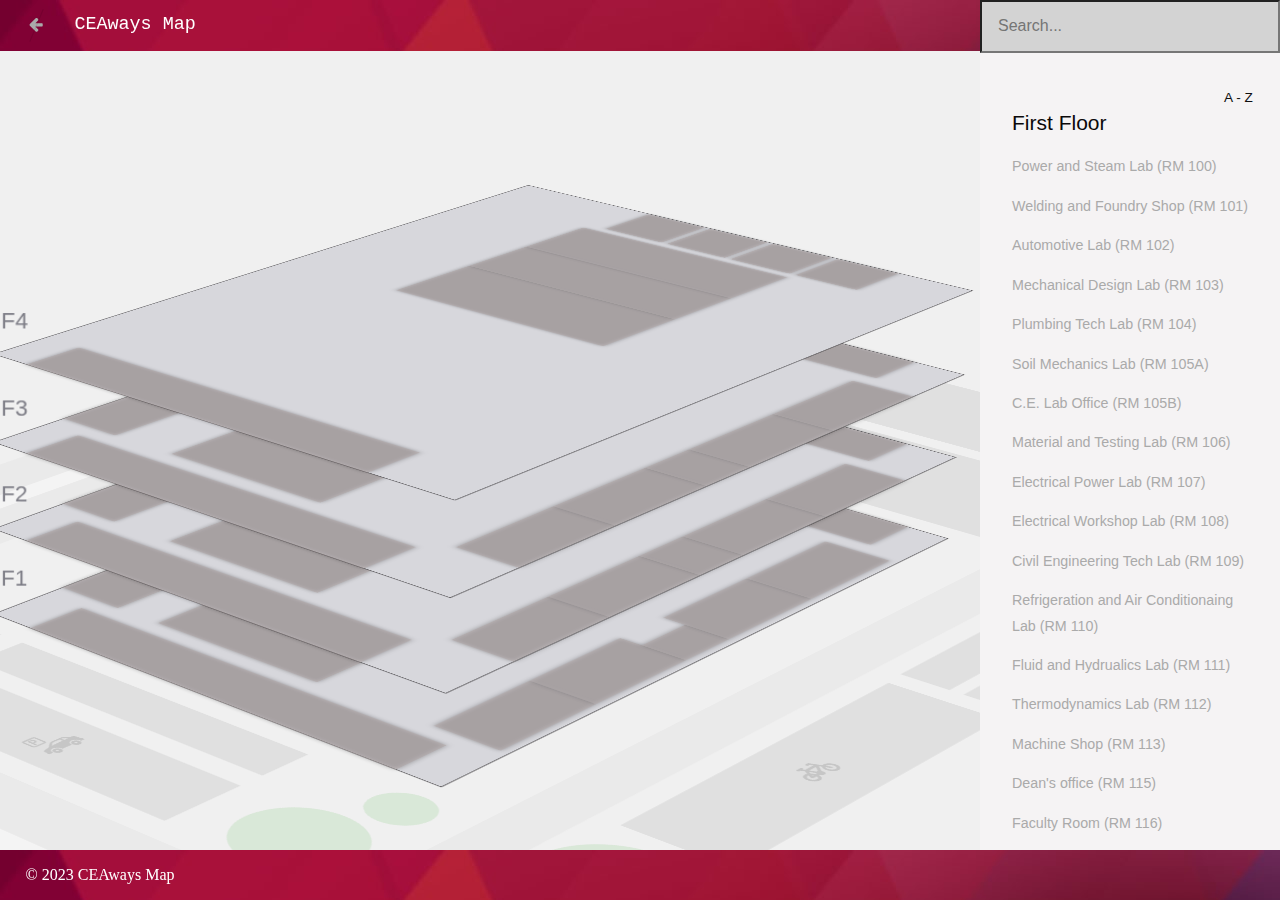
==== index.html @ d5df013d "07/06/2023 commit" ====
<!DOCTYPE html>
<html lang="en-US" class="no-js">
	<head>
		<meta charset="UTF-8" />
		<meta http-equiv="X-UA-Compatible" content="IE=edge">
		<meta name="viewport" content="width=device-width, initial-scale=1">
		<title>CeaWays!</title>
		<meta name="description" content="An interactive 3D CEA building map concept with a search and pin indicators for every floor. " />
		<meta name="keywords" content="CeaWays map, 3d, css, javascript, pin, floor map" />
		<meta name="Group 1- BSCOE 2-3 [Software Development]" content="Codrops" />
		<link rel="icon" href="img/PUPLogo.png" type="image/x-icon" />
		<link rel="stylesheet" type="text/css" href="css/normalize.css" />
		<link rel="stylesheet" type="text/css" href="css/style.css" />
		<script src="js/modernizr-custom.js"></script>
	</head>
	<body>
		<svg class="hidden">
			<defs>
				<symbol id="icon-pin" viewBox="0 0 200 300">
					<title>pin</title>
					<path d="M100,21.78A85,85,0,0,0,15.18,106.6c0,18.85,12.08,49.52,36.76,93.9,17.48,31.36,34.7,57.49,35.47,58.6L100,278.22l12.59-19.11c0.69-1.11,18-27.25,35.47-58.6,24.76-44.38,36.76-75.06,36.76-93.9A85,85,0,0,0,100,21.78Z" />
				</symbol>
				<symbol id="icon-search" viewBox="0 0 32 32">
					<title>search</title>
					<path class="path1" d="M26.819 24.917c0.262 0.262 0.262 0.688 0 0.951l-0.951 0.951c-0.263 0.262-0.688 0.262-0.951 0l-6.656-6.656c-0.072-0.072-0.12-0.158-0.153-0.248-1.365 0.998-3.041 1.593-4.862 1.593-4.562 0-8.261-3.699-8.261-8.261s3.699-8.261 8.261-8.261c4.562 0 8.261 3.699 8.261 8.261 0 1.821-0.595 3.497-1.593 4.862 0.091 0.032 0.176 0.080 0.248 0.153l6.656 6.656zM13.246 7.739c-3.041 0-5.508 2.466-5.508 5.508s2.466 5.508 5.508 5.508 5.508-2.466 5.508-5.508c0-3.041-2.466-5.508-5.508-5.508z"></path>
				</symbol>
				<symbol id="icon-stack" viewBox="0 0 32 32">
					<title>stack</title>
					<path class="path1" d="M29.143 11.071l-13.143-6.571-13.143 6.571 13.143 6.571 13.143-6.571zM16 6.681l8.781 4.39-8.781 4.39-8.781-4.39 8.781-4.39zM26.51 14.684l2.633 1.316-13.143 6.571-13.143-6.571 2.633-1.316 10.51 5.255zM26.51 19.612l2.633 1.316-13.143 6.571-13.143-6.571 2.633-1.316 10.51 5.255z"></path>
				</symbol>
				<symbol id="icon-angle-up" viewBox="0 0 21 32">
					<title>angle-up</title>
					<path class="path1" d="M19.196 21.143q0 0.232-0.179 0.411l-0.893 0.893q-0.179 0.179-0.411 0.179t-0.411-0.179l-7.018-7.018-7.018 7.018q-0.179 0.179-0.411 0.179t-0.411-0.179l-0.893-0.893q-0.179-0.179-0.179-0.411t0.179-0.411l8.321-8.321q0.179-0.179 0.411-0.179t0.411 0.179l8.321 8.321q0.179 0.179 0.179 0.411z"></path>
				</symbol>
				<symbol id="icon-angle-down" viewBox="0 0 21 32">
					<title>angle-down</title>
					<path class="path1" d="M19.196 13.143q0 0.232-0.179 0.411l-8.321 8.321q-0.179 0.179-0.411 0.179t-0.411-0.179l-8.321-8.321q-0.179-0.179-0.179-0.411t0.179-0.411l0.893-0.893q0.179-0.179 0.411-0.179t0.411 0.179l7.018 7.018 7.018-7.018q0.179-0.179 0.411-0.179t0.411 0.179l0.893 0.893q0.179 0.179 0.179 0.411z"></path>
				</symbol>
				<symbol id="icon-cross" viewBox="0 0 24 24">
					<title>cross</title>
					<path class="
					path1" d="M18.016 5.125q0.369 0 0.614 0.245t0.245 0.614q0 0.363-0.248 0.611l-5.411 5.405 5.411 5.405q0.248 0.248 0.248 0.611 0 0.369-0.245 0.614t-0.614 0.245q-0.363 0-0.611-0.248l-5.405-5.411-5.405 5.411q-0.248 0.248-0.611 0.248-0.369 0-0.614-0.245t-0.245-0.614q0-0.363 0.248-0.611l5.411-5.405-5.411-5.405q-0.248-0.248-0.248-0.611 0-0.369 0.245-0.614t0.614-0.245q0.363 0 0.611 0.248l5.405 5.411 5.405-5.411q0.248-0.248 0.611-0.248z"></path>
			</defs>
		</svg>
		<div class="container">
			<div class="main">
				<header class="codrops-header">
					<div class="codrops-links">
						<a class="codrops-icon codrops-icon--prev" href="" title="Previous Demo"><span>Previous Demo</span></a>
					</div>
					<h1> CEAways Map</h1>
				</header>
				<div class="mall">
					<div class="surroundings">
						<img class="surroundings__map" src="img/surroundings.svg" alt="Surroundings"/>
					</div>
					<div class="levels">
						<div class="level level--1" aria-label="Level 1">
							<svg class="map map--1" viewBox="0 0 1200 800" width="100%" height="100%" preserveAspectRatio="xMidYMid meet">


								<title>Map Level 1</title>
								
								<rect x="12.72" y="12.59" width="1174.56" height="774.82" class="map__ground" />
								<rect x="12.72" y="12.59" width="1174.56" height="774.82" class="map__outline"/>
								<!-- This is where the rooms start -->
								<!-- Top rooms -->
								<rect data-space="1.08" x="148.2" y="12.59" width="200.8" height="105.6" class="map__space" />
							
								<rect data-space="1.07" x="349.0" y="12.59" width="75.3" height="105.6" class="map__space" />
							
								<rect data-space="1.06" x="424.3" y="12.59" width="125.5" height="105.6" class="map__space" />
							
								<rect data-space="1.05" x="549.8" y="12.59" width="175.7" height="105.6" class="map__space" />
							
								<rect data-space="1.04" x="725.5" y="12.59" width="125.5" height="105.6" class="map__space" />
							
								<rect data-space="1.03" x="851.0" y="12.59" width="200.8" height="105.6" class="map__space" />
							
								<!-- Kaliwa -->
								<rect data-space="1.01" x="12.59" y="83.03" width="100.4" height="633.6" class="map__space" />
								
							
								<!-- bottom rooms -->
								<rect data-space="1.10" x="148.26" y="668.8" width="200.8" height="105.6" class="map__space" />
							
								<rect data-space="1.11" x="349.06" y="668.8" width="200.8" height="105.6" class="map__space" />
							
								<rect data-space="1.01" x="549.86" y="704" width="100.4" height="70.4" class="map__space" />
							
								<rect data-space="1.12" x="650.26" y="668.8" width="200.8" height="105.6" class="map__space" />
							
								<rect data-space="1.13" x="851.06" y="668.8" width="200.8" height="105.6" class="map__space" />
								<!-- Kanan -->
								<rect data-space="1.01" x="1086.87" y="492.8" width="100.4" height="228.8" class="map__space" />
								
								<rect data-space="1.02" x="1086.87" y="70.44" width="100.4" height="228.8" class="map__space" />
								<!-- Gitna -->
							
								<rect data-space="1.09" x="148.26" y="193.5" width="140.56" height="281.6" class="map__space" />
							
								<rect data-space="1.10" x="288.82" y="193.5" width="135.54" height="387.2" class="map__space" />
							
								<rect data-space="1.11" x="424.36" y="193.5" width="125.5" height="126.72" class="map__space" />
							
								<rect data-space="1.01" x="424.36" y="320.22" width="125.5" height="260.48" class="map__space" />
							
								<rect data-space="1.01" x="590.02" y="193.5" width="185.74" height="387.2" class="map__space" />
							
								<rect data-space="1.14" x="775.76" y="193.5" width="276.1" height="387.2" class="map__space" />
							
								<rect x="916.5" y="188.5" width="140.56" height="105.6" class="map__outline" />
							</svg>
							<div class="level__pins">
								<a class="pin pin--1-1" data-category="1" data-space="1.01" href="#" aria-label="Pin for Power and Steam Lab (RM 100)">
									<span class="pin__icon">
										<svg class="icon icon--pin"><use xlink:href="#icon-pin"></use></svg>
									</span>
								</a>
								<a class="pin pin--1-2" data-category="1" data-space="1.02" href="#" aria-label="Pin for Welding and Foundry Shop (RM 101)">
									<span class="pin__icon">
										<svg class="icon icon--pin"><use xlink:href="#icon-pin"></use></svg>
									</span>
								</a>
								<a class="pin pin--1-3" data-category="1" data-space="1.03" href="#" aria-label="Pin for Automotive Lab (RM 102)">
									<span class="pin__icon">
										<svg class="icon icon--pin"><use xlink:href="#icon-pin"></use></svg>
									</span>
								</a>
								<a class="pin pin--1-4" data-category="1" data-space="1.04" href="#" aria-label="Pin for Mechanical Design lab (RM 103)">
									<span class="pin__icon">
										<svg class="icon icon--pin"><use xlink:href="#icon-pin"></use></svg>
									</span>
								</a>
								<a class="pin pin--1-5" data-category="1" data-space="1.05" href="#" aria-label="Pin for Plumbing Tech Lab (RM 104)">
									<span class="pin__icon">
										<svg class="icon icon--pin"><use xlink:href="#icon-pin"></use></svg>
									</span>
								</a>
								<a class="pin pin--1-6" data-category="1" data-space="1.06" href="#" aria-label="Pin for Soil Mechanics Lab (RM 105A)">
									<span class="pin__icon">
										<svg class="icon icon--pin"><use xlink:href="#icon-pin"></use></svg>
									</span>
								</a>
								<a class="pin pin--1-7" data-category="1" data-space="1.07" href="#" aria-label="Pin for C.E. Lab Office (RM 105B)">
									<span class="pin__icon">
										<svg class="icon icon--pin"><use xlink:href="#icon-pin"></use></svg>
									</span>
								</a>
								<a class="pin pin--1-8" data-category="1" data-space="1.08" href="#" aria-label="Pin for Material and Testing Lab (RM 106)">
									<span class="pin__icon">
										<svg class="icon icon--pin"><use xlink:href="#icon-pin"></use></svg>
									</span>
								</a>
								<a class="pin pin--1-9" data-category="1" data-space="1.09" href="#" aria-label="Pin for Electrical Power Lab (RM 107)">
									<span class="pin__icon">
										<svg class="icon icon--pin"><use xlink:href="#icon-pin"></use></svg>
									</span>
								</a>
								<a class="pin pin--1-10" data-category="1" data-space="1.10" href="#" aria-label="Pin for Electrical Workshop Lab (RM 108)">
									<span class="pin__icon">
										<svg class="icon icon--pin"><use xlink:href="#icon-pin"></use></svg>
									</span>
								</a>
								<a class="pin pin--1-11" data-category="1" data-space="1.11" href="#" aria-label="Pin for Civil Engineering Tech Lab (RM 109)">
									<span class="pin__icon">
										<svg class="icon icon--pin"><use xlink:href="#icon-pin"></use></svg>
									</span>
								</a>
								<a class="pin pin--1-12" data-category="1" data-space="1.12" href="#" aria-label="Pin for Conditionaing Lab (RM 110)">
									<span class="pin__icon">
										<svg class="icon icon--pin"><use xlink:href="#icon-pin"></use></svg>
									</span>
								</a>
								<a class="pin pin--1-13" data-category="1" data-space="1.13" href="#" aria-label="Pin for Fluid and Hydrualics Lab (RM 111)">
									<span class="pin__icon">
										<svg class="icon icon--pin"><use xlink:href="#icon-pin"></use></svg>
									</span>
								</a>
								<a class="pin pin--1-14" data-category="1" data-space="1.14" href="#" aria-label="Pin for Thermodynamics Lab (RM 112)">
									<span class="pin__icon">
										<svg class="icon icon--pin"><use xlink:href="#icon-pin"></use></svg>
									</span>
								</a>
								<a class="pin pin--1-15" data-category="1" data-space="1.15" href="#" aria-label="Pin for Machine Shop (RM 113)">
									<span class="pin__icon">
										<svg class="icon icon--pin"><use xlink:href="#icon-pin"></use></svg>
									</span>
								</a>
								<a class="pin pin--1-16" data-category="1" data-space="1.16" href="#" aria-label="Pin for Dean's office (RM 115)">
									<span class="pin__icon">
										<svg class="icon icon--pin"><use xlink:href="#icon-pin"></use></svg>
									</span>
								</a>
								<a class="pin pin--1-17" data-category="1" data-space="1.17" href="#" aria-label="Pin for Faculty Room (RM 116)">
									<span class="pin__icon">
										<svg class="icon icon--pin"><use xlink:href="#icon-pin"></use></svg>
									</span>
								</a>
							</div>
							<!-- /level__pins -->
						</div>
						<div class="level level--2" aria-label="Level 2">
							<svg class="map map--2" viewBox="0 0 1200 800" width="100%" height="100%" preserveAspectRatio="xMidYMid meet">
								<title>Map Level 2</title>
								<rect x="12.72" y="12.59" width="1174.56" height="774.82" class="map__ground"  />
								<rect x="12.72" y="12.59" width="1174.56" height="774.82" class="map__outline" />

								<rect data-space="1.01" x="148.26" y="12.59" width="200.8" height="96.75" class="map__space" />

								<rect data-space="1.02" x="349.06" y="12.59" width="75.3" height="96.75" class="map__space" />

								<rect data-space="1.03" x="424.36" y="12.59" width="125.5" height="96.75" class="map__space" />

								<rect data-space="1.04" x="549.86" y="12.59" width="100.4" height="96.75" class="map__space" />

								<rect data-space="3.01" x="650.26" y="12.59" width="75.3" height="96.75" class="map__space" />

								<rect data-space="3.01" x="725.56" y="12.59" width="125.5" height="96.75" class="map__space" />

								<rect data-space="3.01" x="851.06" y="12.59" width="200.8" height="96.75" class="map__space" />

								<!-- Kaliwa -->
								<rect data-space="3.01" x="12.59" y="74.13" width="100.4" height="580.5" class="map__space" />

								<!-- bottom rooms -->
								<rect data-space="1.01" x="148.26" y="690.1" width="200.8" height="96.75" class="map__space" />

								<rect data-space="1.01" x="349.06" y="690.1" width="200.8" height="96.75" class="map__space" />

								<rect data-space="1.01" x="549.86" y="690.1" width="100.4" height="96.75" class="map__space" />

								<rect data-space="1.01" x="650.26" y="690.1" width="200.8" height="96.75" class="map__space" />

								<rect data-space="1.01" x="851.06" y="690.1" width="200.8" height="96.75" class="map__space" />
								<!-- Kanan -->
								<rect data-space="1.01" x="1085.74" y="514.02" width="100.4" height="193.5" class="map__space" />
								
								<rect data-space="1.01" x="1085.74" y="74.13" width="100.4" height="193.5" class="map__space" />
								<!-- Gitna -->

								<rect data-space="1.01" x="148.26" y="212.59" width="140.56" height="258" class="map__space" />

								<rect data-space="1.01" x="288.82" y="212.59" width="135.54" height="354.75" class="map__space" />

								<rect data-space="1.01" x="424.36" y="212.59" width="90.36" height="161.25" class="map__space" />

								<rect data-space="1.01" x="424.36" y="375" width="90.36" height="193.5" class="map__space" />

								<rect data-space="1.01" x="614.72" y="212.59" width="165.74" height="354.75" class="map__space" />

								<rect data-space="1.01" x="780.46" y="212.59" width="135.54" height="354.75" class="map__space" />

								<rect data-space="1.01" x="916" y="212.59" width="140.56" height="354.75" class="map__space" />
							</svg>
							<div class="level__pins">
								<a class="pin pin--2-1" data-category="2" data-space="2.01" href="#" aria-label="Pin for CAD Room (RM 200)">
								</a>
								<a class="pin pin--2-2" data-category="2" data-space="2.02" href="#" aria-label="Pin for Visual Techniques (RM 201)">
								</a>
								<a class="pin pin--2-3" data-category="2" data-space="2.03" href="#" aria-label="Pin for Model Making/Building Tech. (RM 202)">
								</a>
								<a class="pin pin--2-4" data-category="2" data-space="2.04" href="#" aria-label="Pin for Architecture Lecture Room (RM 203)">
								</a>
								<a class="pin pin--2-5" data-category="2" data-space="2.05" href="#" aria-label="Pin for CEA Medical Clinic (RM 204)">
								</a>
								<a class="pin pin--2-6" data-category="2" data-space="2.06" href="#" aria-label="Pin for IE Lecture Room (RM 205)">
								</a>
								<a class="pin pin--2-7" data-category="2" data-space="2.07" href="#" aria-label="Pin for Mechanical Drafting 3 (RM 206)">
								</a>
								<a class="pin pin--2-8" data-category="2" data-space="2.08" href="#" aria-label="Pin for Mechanical Drafting 2 (RM 207)">
								</a>
								<a class="pin pin--2-9" data-category="2" data-space="2.09" href="#" aria-label="Pin for Mechanical Drafting 1 (RM 208)">
								</a>
								<a class="pin pin--2-10" data-category="2" data-space="2.10" href="#" aria-label="Pin for Manufacturing Lec/Lab Room (RM 209)">
								</a>
								<a class="pin pin--2-11" data-category="2" data-space="2.11" href="#" aria-label="Pin for Printing/Packaging Lecture/Laboratory Room (RM 210)">
								</a>
								<a class="pin pin--2-12" data-category="2" data-space="2.12" href="#" aria-label="Pin for Multimedia Room (RM 211)">
								</a>
								<a class="pin pin--2-13" data-category="2" data-space="2.13" href="#" aria-label="Pin for CAFA Lab Office (RM 212)">
								</a>
								<a class="pin pin--2-14" data-category="2" data-space="2.14" href="#" aria-label="Pin for Architectural Drafting Room 1 (RM 213)">
								</a>
								<a class="pin pin--2-15" data-category="2" data-space="2.15" href="#" aria-label="Pin for Architectural Drafting Room 2 (RM 214)">
								</a>
								<a class="pin pin--2-16" data-category="2" data-space="2.16" href="#" aria-label="Pin for Architectural Drafting Room 3 (RM 215)">
								</a>
								<a class="pin pin--2-17" data-category="2" data-space="2.17" href="#" aria-label="Pin for Office of the Chairperson - IE (RM 216)">
								</a>
								<a class="pin pin--2-18" data-category="2" data-space="2.18" href="#" aria-label="Pin for Office of the Chairperson - ME (RM 217)">
								</a>
								<a class="pin pin--2-19" data-category="2" data-space="2.19" href="#" aria-label="Pin for Office of the Chairperson  - CE (RM 218)">
								</a>
								<a class="pin pin--2-20" data-category="2" data-space="2.20" href="#" aria-label="Pin for Office of the Chairperson - Archi (RM 219)">
								</a>
								<a class="pin pin--2-21" data-category="2" data-space="2.21" href="#" aria-label="Pin for Office of the Chairperson - EE (RM 220)">
								</a>
								<a class="pin pin--2-22" data-category="2" data-space="2.22" href="#" aria-label="Pin for IE Time and Motion Lab (RM 221)">
								</a>
								<a class="pin pin--2-23" data-category="2" data-space="2.23" href="#" aria-label="Pin for PIIE Office (RM 222)">
								</a>

							</div>
							<!-- /level__pins -->
						</div>
						<div class="level level--3" aria-label="Level 3">
							<svg class="map map--3" viewBox="0 0 1200 800" width="100%" height="100%" preserveAspectRatio="xMidYMid meet">
								<title>Map Level 3</title>
								<rect x="12.72" y="12.59" width="1174.56" height="774.82" class="map__ground" />
								<rect x="12.72" y="12.59" width="1174.56" height="774.82" class="map__outline"/>
								<rect data-space="1.01" x="148.26" y="12.59" width="200.8" height="96.75" class="map__space" />

								<rect data-space="1.02" x="349.06" y="12.59" width="75.3" height="96.75" class="map__space" />

								<rect data-space="1.03" x="424.36" y="12.59" width="125.5" height="96.75" class="map__space" />

								<rect data-space="1.04" x="549.86" y="12.59" width="100.4" height="96.75" class="map__space" />

								<rect data-space="3.01" x="650.26" y="12.59" width="75.3" height="96.75" class="map__space" />

								<rect data-space="3.01" x="725.56" y="12.59" width="125.5" height="96.75" class="map__space" />

								<rect data-space="3.01" x="851.06" y="12.59" width="200.8" height="96.75" class="map__space" />

								<!-- Kaliwa -->
								<rect data-space="3.01" x="12.59" y="74.13" width="100.4" height="580.5" class="map__space" />

								<!-- bottom rooms -->
								<rect data-space="1.01" x="148.26" y="690.1" width="200.8" height="96.75" class="map__space" />

								<rect data-space="1.01" x="349.06" y="690.1" width="200.8" height="96.75" class="map__space" />

								<rect data-space="1.01" x="549.86" y="690.1" width="100.4" height="96.75" class="map__space" />

								<rect data-space="1.01" x="650.26" y="690.1" width="200.8" height="96.75" class="map__space" />

								<rect data-space="1.01" x="851.06" y="690.1" width="200.8" height="96.75" class="map__space" />
								<!-- Kanan -->
								<rect data-space="1.01" x="1085.74" y="514.02" width="100.4" height="193.5" class="map__space" />
								
								<rect data-space="1.01" x="1085.74" y="74.13" width="100.4" height="193.5" class="map__space" />
								<!-- Gitna -->

								<rect data-space="1.01" x="148.26" y="212.59" width="140.56" height="258" class="map__space" />

								<rect data-space="1.01" x="288.82" y="212.59" width="135.54" height="354.75" class="map__space" />

								<rect data-space="1.01" x="424.36" y="212.59" width="90.36" height="161.25" class="map__space" />

								<rect data-space="1.01" x="424.36" y="375" width="90.36" height="193.5" class="map__space" />

								<rect data-space="1.01" x="614.72" y="212.59" width="165.74" height="354.75" class="map__space" />

								<rect data-space="1.01" x="780.46" y="212.59" width="135.54" height="354.75" class="map__space" />

								<rect data-space="1.01" x="916" y="212.59" width="140.56" height="354.75" class="map__space" />
								
							</svg>
							<div class="level__pins">
								<a class="pin pin--3-1" data-category="3" data-space="3.01" href="#" aria-label="Pin for Micro Computer Lab (RM 300)">
									<span class="pin__icon">
										<svg class="icon icon--pin"><use xlink:href="#icon-pin"></use></svg>
									</span>
								</a>
								<a class="pin pin--3-2" data-category="3" data-space="3.02" href="#" aria-label="Pin for Micro Computer Lab Office (RM 301)">
								</a>
								<a class="pin pin--3-3" data-category="3" data-space="3.03" href="#" aria-label="Pin for Computer Lab Office (RM 302)">
								</a>
								<a class="pin pin--3-4" data-category="3" data-space="3.04" href="#" aria-label="Pin for Electronics Engineering Lab (RM 303A)">
								</a>
								<a class="pin pin--3-5" data-category="3" data-space="3.05" href="#" aria-label="Pin for PUP Ham (RM 303B)">
								</a>
								<a class="pin pin--3-6" data-category="3" data-space="3.06" href="#" aria-label="Pin for Comm. Fundamentals Lab (RM 304A)">
								</a>
								<a class="pin pin--3-7" data-category="3" data-space="3.07" href="#" aria-label="Pin for Ecess Office (RM 304B)">
								</a>
								<a class="pin pin--3-8" data-category="3" data-space="3.08" href="#" aria-label="Pin for Communication Eng'g Lab (RM 305A)">
								</a>
								<a class="pin pin--3-9" data-category="3" data-space="3.09" href="#" aria-label="Pin for Smart Wireless Lab (RM 305B)">
								</a>
								<a class="pin pin--3-10" data-category="3" data-space="3.10" href="#" aria-label="Pin for Electronics Fundamentals Lab (RM 306A)">
								</a>
								<a class="pin pin--3-11" data-category="3" data-space="3.11" href="#" aria-label="Pin for RM 306B">
								</a>
								<a class="pin pin--3-12" data-category="3" data-space="3.12" href="#" aria-label="Pin for CE Computer Room (RM 307)">
								</a>
								<a class="pin pin--3-13" data-category="3" data-space="3.13" href="#" aria-label="Pin for Automatic Control Lab (RM 308)">
								</a>
								<a class="pin pin--3-14" data-category="3" data-space="3.14" href="#" aria-label="Pin for RM 309">
								</a>
								<a class="pin pin--3-15" data-category="3" data-space="3.15" href="#" aria-label="Pin for Personal Computer 1 (RM 310)">
								</a>
								<a class="pin pin--3-16" data-category="3" data-space="3.16" href="#" aria-label="Pin for Personal Computer 2 (RM 311)">
								</a>
								<a class="pin pin--3-17" data-category="3" data-space="3.17" href="#" aria-label="Pin for Personal Computer 3 (RM 312)">
								</a>
								<a class="pin pin--3-18" data-category="3" data-space="3.18" href="#" aria-label="Pin for Personal Computer 4 (RM 313)">
								</a>
								<a class="pin pin--3-19" data-category="3" data-space="3.19" href="#" aria-label="Pin for Personal Computer 5 (RM 314)">
								</a>
								<a class="pin pin--3-20" data-category="3" data-space="3.20" href="#" aria-label="Pin for Personal Computer 6 (RM 315)">
								</a>
								<a class="pin pin--3-21" data-category="3" data-space="3.21" href="#" aria-label="Pin for Digital Circuit Lab (RM 316)">
								</a>
								<a class="pin pin--3-22" data-category="3" data-space="3.22" href="#" aria-label="Pin for Materials and Science and Eng'g (RM 318)">
								</a>
								<a class="pin pin--3-23" data-category="3" data-space="3.23" href="#" aria-label="Pin for CE-RDU (RM 319)">
								</a>
								<a class="pin pin--3-24" data-category="3" data-space="3.24" href="#" aria-label="Pin for Office of the Chief (RM 320)">
								</a>
								<a class="pin pin--3-25" data-category="3" data-space="3.25" href="#" aria-label="Pin for Accreditation Center (RM 321)">
								</a>
								<a class="pin pin--3-26" data-category="3" data-space="3.26" href="#" aria-label="Pin for Office of the Chairperson - ECE (RM 322)">
								</a>
								<a class="pin pin--3-27" data-category="3" data-space="3.27" href="#" aria-label="Pin for Office of the Chairperson - CoE (RM 323)">
								</a>
							</div>
							<!-- /level__pins -->
						</div>
						<div class="level level--4" aria-label="Level 4">
							<svg class="map map--4" viewBox="0 0 1200 800" width="100%" height="100%" preserveAspectRatio="xMidYMid meet">
								<title>Map Level 4</title>
								
								<rect x="12.72" y="12.59" width="1174.56" height="774.82" class="map__ground"  />
								<rect x="12.72" y="12.59" width="1174.56" height="774.82" class="map__outline" />

								<!-- Room400-->
								<rect data-space="3.01" x ="1075" y="570" width="110" height="100" class="map__space"  />
								<!-- Room401-->
								<rect data-space="3.01" x ="1075" y="460" width="110" height="100" class="map__space"  />
								<!-- Room402-->
								<rect data-space="3.01" x ="1075" y="350" width="110" height="100" class="map__space"  />
								<!-- Room403-->
								<rect data-space="3.01" x ="1075" y="240" width="110" height="100" class="map__space"  />
								<!-- Room404-->
								<!-- Room405-->
								<!-- Room406-->
								<!-- Room407-->
								<!-- Room408-->
								<!-- Room409-->
								<!-- Room410-->
								<rect data-space="3.01" x="12.59" y="74.13" width="100.4" height="580.5" class="map__space"></rect>
								<!-- Room411-->
								<!-- Room412-->
								<!-- Room413-->
								<!-- Room414-->
								<!-- Room415-->
								<!-- Room416-->
								<!-- Room417-->
								<!-- Room418-->
								<!-- Room419-->
								<!-- Room420-->
								<!-- Room421-->
								<!-- Room422-->
								<!-- Room423-->
								<!-- Room424-->
								<!-- Room425-->
								<!--Open Spaces-->
								<rect data-space="1.01" x="614.72" y="212.59" width="165.74" height="354.75" class="map__space"></rect>
								<rect data-space="1.01" x="780.46" y="212.59" width="135.54" height="354.75" class="map__space"></rect>
								<rect data-space="1.01" x="916" y="212.59" width="140.56" height="354.75" class="map__space"></rect>

								
								
							</svg>
														
							<div class="level__pins">
								<a class="pin pin--4-1" data-category="4" data-space="4.01" href="#" aria-label="Pin for Engineering Faculty Center">
								</a>
								<a class="pin pin--4-2" data-category="4" data-space="4.02" href="#" aria-label="Pin for Extension Services Involvement and Community">
								</a>
								<a class="pin pin--4-3" data-category="4" data-space="4.03" href="#" aria-label="Pin for CEA-SC and Academic Org Monitoring ">
								</a>
								<a class="pin pin--4-4" data-category="4" data-space="4.04" href="#" aria-label="Pin for General Physics Lab 2">
								</a>
								<a class="pin pin--4-5" data-category="4" data-space="4.05" href="#" aria-label="Pin for General Physics Lab 1">
								</a>
								<a class="pin pin--4-6" data-category="4" data-space="4.06" href="#" aria-label="Pin for Lecture Room">
								</a>
								<a class="pin pin--4-7" data-category="4" data-space="4.07" href="#" aria-label="Pin for Lecture Room">
								</a>
								<a class="pin pin--4-8" data-category="4" data-space="4.08" href="#" aria-label="Pin for Electrical Fundamental Lab">
								</a>
								<a class="pin pin--4-9" data-category="4" data-space="4.09" href="#" aria-label="Pin for Electrical Fundamental Lab">
								</a>
								<a class="pin pin--4-10" data-category="4" data-space="4.10" href="#" aria-label="Pin for EEN Office">
								</a>
								<a class="pin pin--4-11" data-category="4" data-space="4.11" href="#" aria-label="Pin for Library">
								</a>
								<a class="pin pin--4-12" data-category="4" data-space="4.12" href="#" aria-label="Pin for CE Lecture Room">
								</a>
								<a class="pin pin--4-13" data-category="4" data-space="4.13" href="#" aria-label="Pin for ECE Lecture Room">
								</a>
								<a class="pin pin--4-14" data-category="4" data-space="4.14" href="#" aria-label="Pin for CoE Lecture Room">
								</a>
								<a class="pin pin--4-15" data-category="4" data-space="4.15" href="#" aria-label="Pin for EE Lecture Room">
								</a>
								<a class="pin pin--4-16" data-category="4" data-space="4.16" href="#" aria-label="Pin for IE Lecture Room">
								</a>
								<a class="pin pin--4-17" data-category="4" data-space="4.17" href="#" aria-label="Pin for Architecture Lecture Room">
								</a>
								<a class="pin pin--4-18" data-category="4" data-space="4.18" href="#" aria-label="Pin for ME Lecture Room">
								</a>
								<a class="pin pin--4-19" data-category="4" data-space="4.19" href="#" aria-label="Pin for ME Lecture Room ">
								</a>
								<a class="pin pin--4-20" data-category="4" data-space="4.20" href="#" aria-label="Pin for Gen. Chemistry Lab 1">
								</a>
								<a class="pin pin--4-21" data-category="4" data-space="4.21" href="#" aria-label="Pin for Gen. Chemistry Lab 2">
								</a>
								<a class="pin pin--4-22" data-category="4" data-space="4.22" href="#" aria-label="Pin for NAT'L Science Faculty Room">
								</a>
								<a class="pin pin--4-23" data-category="4" data-space="4.23" href="#" aria-label="Pin for Office of the LAB Head">
								</a>
								<a class="pin pin--4-24" data-category="4" data-space="4.24" href="#" aria-label="Pin for Spectrum Office">
								</a>
								<a class="pin pin--4-25" data-category="4" data-space="4.25" href="#" aria-label="Pin for CoE Library">
								</a>
								<a class="pin pin--4-26" data-category="4" data-space="4.26" href="#" aria-label="Pin for Audio Visual Room (AVR)">
								</a>
							</div>
							<!-- /level__pins -->
						</div>
					</div>
					<!-- /levels -->
				</div>
				<!-- /mall -->
				<button class="boxbutton boxbutton--dark open-search" aria-label="Show search"><svg class="icon icon--search"><use xlink:href="#icon-search"></use></svg></button>
				<nav class="mallnav mallnav--hidden">
					<button class="boxbutton mallnav__button--up" aria-label="Go up"><svg class="icon icon--angle-down"><use xlink:href="#icon-angle-up"></use></svg></button>
					<button class="boxbutton boxbutton--dark mallnav__button--all-levels" aria-label="Back to all levels"><svg class="icon icon--stack"><use xlink:href="#icon-stack"></use></svg></button>
					<button class="boxbutton mallnav__button--down" aria-label="Go down"><svg class="icon icon--angle-down"><use xlink:href="#icon-angle-down"></use></svg></button>
				</nav>
				<div class="content">
					<div class="content__item" data-space="1.01" data-category="1">
						<h3 class="content__item-title">Power and Steam Lab (RM 100)</h3>
						<div class="content__item-details">
							<p class="content__desc">
								<strong>- SCHEDULE -</strong><br><br><br>
								<strong>MONDAY</strong><br>1:30PM -  6:30PM : MEEN 30223 (BSME 3-1)<br><br>
								<strong>TUESDAY</strong><br>7:30AM - 11:30AM : MEEN 30372 (BSME 4-2)<br>
								12:30PM -  4:30PM : MEEN 30372 (BSME 4-3)<br><br>
								<strong>WEDNESDAY</strong><br>6:00PM -  9:00PM : MEEN 30372 (BSME 4-4)<br><br>
								<strong>THURSDAY</strong><br>6:00PM -  9:00PM : MEEN 30372 (BSME 4-1)<br><br>
								<strong>FRIDAY</strong><br>6:00PM -  9:00PM : MEEN 30372 (BSME 4-1)<br><br>
								<strong>SATURDAY</strong><br>7:30AM - 10:30AM : MEEN 30213 (BSME 3-3)<br>
								10:30AM -  1:30PM : MEEN 30213 (BSME 3-4)<br>
								2:00PM -  5:00PM  : MEEN 30182 (BSME 3-3)<br>
								5:00PM -  8:00PM  : MEEN 30182 (BSME 3-4)<br>
							</p>
						</div>
					</div>
					<div class="content__item" data-space="1.02" data-category="1">
						<h3 class="content__item-title">Welding and Foundry Shop (RM 101)</h3>
						<div class="content__item-details">
							<p class="content__desc">
								<strong>- SCHEDULE -</strong><br><br><br>
								<strong>MONDAY</strong><br>8:00AM -  9:00AM  - MEEN 30182 (BSME 3-2)<br>
								9:00AM - 10:00AM  - MEEN 30182 (BSME 3-1)<br>
								6:00PM -  9:00PM  - MEEN 30203 (BSME 3-3)<br><br>
								<strong>TUESDAY</strong><br>6:00PM -  9:00PM  - MEEN 30203 (BSME 3-2)<br>
								<strong>WEDNESDAY</strong><br> 6:00PM -  9:00PM  - MEEN 30203 (BSME 3-4)<br><br>
								<strong>THURSDAY</strong><br>7:30AM -  1:30PM  - MEEN 30382 (BSME 4-1)<br><br>
								<strong>FRIDAY</strong><br>7:30AM - 12:00PM  - MEEN 30102 (BSME 4-1)<br>
								6:00PM -  9:00PM  - MEEN 30203 (BSME 3-1)<br><br>
								<strong>SATURDAY</strong><br>7:30AM - 10:30AM  - MEEN 30193 (BSME 3-2)<br>
								2:00PM -  5:00PM  - MEEN 30193 (BSME 3-4)<br>
								5:00PM -  8:00PM  - MEEN 30193 (BSME 3-1)<br>
							</p>
						</div>
					</div>
					<div class="content__item" data-space="1.03" data-category="1">
						<h3 class="content__item-title">Automotive Lab (RM 102)</h3>
					</div>
					<div class="content__item" data-space="1.04" data-category="1">
						<h3 class="content__item-title">Mechanical Design Lab (RM 103)</h3>
						<div class="content__item-details">
							<p class="content__desc">
								<strong>- SCHEDULE -</strong><br><br><br>
								<strong>MONDAY</strong><br>7:30AM - 9:30AM - MEEN 30372 (BSME 4-2)<br>
								5:00PM - 7:30PM - MEEN 30404 (BSME 4-4)<br>7:30PM - 9:00PM - MEEN 30242 (BSME 3-1)<br><br>
								<strong>TUESDAY</strong><br>5:00PM - 7:30PM - MEEN 30404 (BSME 4-3)<br>
								<strong>WEDNESDAY</strong><br> 7:30PM - 9:00PM - MEEN 30242 (BSME 3-2)<br><br>
								<strong>THURSDAY</strong><br>7:30PM - 9:00PM - MEEN 30242 (BSME 3-1)<br><br>
								<strong>FRIDAY</strong><br>7:30AM - 1:30PM - MEEN 30382 (BSME 4-1)<br>
								7:30PM - 9:00PM - MEEN 30242 (BSME 3-2)<br><br>
								<strong>SATURDAY</strong><br>7:30AM - 10:30AM - MEEN 30393 (BSME 4-4)<br>\
								10:30AM - 1:30PM - MEEN 30393 (BSME 4-2)<br>
								2:00PM - 5:00PM - MEEN 30393 (BSME 4-1)<br>
								5:00PM - 8:00PM - MEEN 30393 (BSME 4-3)<br>
							</p>
						</div>
					</div>
					<div class="content__item" data-space="1.05" data-category="1">
						<h3 class="content__item-title">Plumbing Tech Lab (RM 104)</h3>
					</div>
					<div class="content__item" data-space="1.06" data-category="1">
						<h3 class="content__item-title">Soil Mechanics Lab (RM 105A)</h3>
					</div>
					<div class="content__item" data-space="1.07" data-category="1">
						<h3 class="content__item-title">C.E. Lab Office (RM 105B)</h3>
					</div>
					<div class="content__item" data-space="1.08" data-category="1">
						<h3 class="content__item-title">Material and Testing Lab (RM 106)</h3>
					</div>
					<div class="content__item" data-space="1.09" data-category="1">
						<h3 class="content__item-title">Electrical Power Lab (RM 107)</h3>
					</div>
					<div class="content__item" data-space="1.10" data-category="1">
						<h3 class="content__item-title">Electrical Workshop Lab (RM 108)</h3>
					</div>
					<div class="content__item" data-space="1.11" data-category="1">
						<h3 class="content__item-title">Civil Engineering Tech Lab (RM 109)</h3>
					</div>
					<div class="content__item" data-space="1.12" data-category="1">
						<h3 class="content__item-title">Refrigeration and Air Conditionaing Lab (RM 110)</h3>
					</div>
					<div class="content__item" data-space="1.13" data-category="1">
						<h3 class="content__item-title">Fluid and Hydrualics Lab (RM 111)</h3>
						<div class="content__item-details">
							<p class="content__desc">
								<strong>- SCHEDULE -</strong><br><br><br>
								<strong>MONDAY</strong><br>1:30PM - 4:30PM - MEEN 30342 (BSME 4-1)<br>
								5:00PM - 7:30PM - MEEN 30404 (BSME 4-1)<br>7:30PM - 9:00PM - MEEN 30342 (BSME 4-2)<br><br>
								<strong>TUESDAY</strong><br>7:30AM - 1:30PM - MEEN 30354 (BSME 4-4)<br>1:30PM - 4:30PM - MEEN 30342 (BSME 4-2)<br>7:30PM - 9:00PM - MEEN 30342 (BSME 4-2)<br><br>
								<strong>WEDNESDAY</strong><br>7:30AM - 1:30PM - MEEN 30354 (BSME 4-3)<br> 1:30PM - 6:30PM - MEEN 30223 (BSME 3-2)<br>7:30PM - 9:00PM - MEEN 30342 (BSME 4-1)<br><br>
								<strong>THURSDAY</strong><br> 7:30AM - 1:30PM - MEEN 30354 (BSME 4-2)<br>3:00PM - :8:00PM - MEEN 30223 (BSME 3-3)<br>8:00PM - 9:00PM - MEEN 30182 (BSME 3-3)<br><br>
								<strong>FRIDAY</strong><br>7:30AM - 1:30PM - MEEN 30354 (BSME 4-1)<br>
								3:00PM - 8:00PM - MEEN 30223 (BSME 3-4)<br>8:00PM - 9:00PM - MEEN 30182 (BSME 3-4)<br><br>
								<strong>SATURDAY</strong><br>7:30AM - 10:30AM - MEEN 30182 (BSME 3-1)<br>
								10:30AM - 1:30PM - MEEN 30182 (BSME 3-2)<br>
								2:00PM - 3:00PM - MEEN 30404 (BSME 4-2)<br>
								3:00PM - 4:00PM - MEEN 30404 (BSME 4-3)<br>
								5:00PM - 6:00PM - MEEN 30404 (BSME 4-4)<br>
								6:00PM - 7:00PM - MEEN 30404 (BSME 4-1)<br>
								7:00PM - 8:30PM - MEEN 30342 (BSME 4-1)<br>
							</p>
						</div>
					</div>
					<div class="content__item" data-space="1.14" data-category="1">
						<h3 class="content__item-title">Thermodynamics Lab (RM 112)</h3>
						<div class="content__item-details">
							<p class="content__desc">
								<strong>- SCHEDULE -</strong><br><br><br>
								<strong>MONDAY</strong><br>8:00AM - 1:00PM - ECEN 20013 (BSME 2-4)<br>2:00PM - 7:00PM - ECEN 20013 (BSME 2-3)<br>8:00PM - 9:00PM - MEEN 30102 (BSME 2-4)<br><br>
								<strong>TUESDAY</strong><br>7:30AM - 1:30PM - MEEN 30064 (BSME 2-4)<br>2:00PM - 8:00PM - MEEN 30064 (BSME 2-3)<br><br>
								<strong>WEDNESDAY</strong><br>7:30AM - 1:30PM - MEEN 30064 (BSME 2-2)<br>2:00PM - 8:00PM - MEEN 30064 (BSME 2-1)<br><br>
								<strong>THURSDAY</strong><br>7:30AM - 11:30AM - MEEN 30092 (BSME 2-1)<br>12:30PM - 4:30PM - MEEN 30092 (BSME 2-2)<br><br>
								<strong>FRIDAY</strong><br> 1:30PM - 4:30PM - MEEN 30242 (BSME 3-1)<br><br>
								<strong>SATURDAY</strong><br>7:30AM - 10:30AM - MEEN 30083 (BSME 2-2)<br>10:30AM - 1:30PM - MEEN 30083 (BSME 2-1)<br>2:00PM - 5:00PM - MEEN 30083 (BSME 2-3)<br>5:00PM - 8:00PM - MEEN 30083 (BSME 2-4)<br><br>
							</p>
						</div>
					</div>
					<div class="content__item" data-space="1.15" data-category="1">
						<h3 class="content__item-title">Machine Shop (RM 113)</h3>
						<div class="content__item-details">
							<p class="content__desc">
								<strong>- SCHEDULE -</strong><br><br><br>
								<strong>TUESDAY</strong><br>7:30AM - 1:30PM - MEEN 30064 (BSME 2-3)<br>2:00PM - 8:00PM - MEEN 30064 (BSME 2-4)<br><br>
								<strong>WEDNESDAY</strong><br>3:30PM - 6:00PM - MEEN 30404 (BSME 4-3)<br><br>
								<strong>THURSDAY</strong><br>9:00AM - 12:00PM - MEEN 30064 (BSME 2-2)<br>3:30PM - 6:00PM - MEEN 30404 (BSME 4-2)<br><br>
								<strong>FRIDAY</strong><br>9:00AM - 12:00PM - MEEN 30064 (BSME 2-1)<br>3:30PM - 6:00PM - MEEN 30404 (BSME 4-1)<br><br>
								<strong>SATURDAY</strong><br>7:30AM - 10:30AM - MEEN 30064 (BSME 2-1)<br>10:30AM - 1:30PM - MEEN 30064 (BSME 2-2)<br>1:30PM - 4:30PM - MEEN 30102 (BSME 2-4)<br>5:00PM - 9:00PM - MEEN 30102 (BSME 2-4)<br><br>
							</p>
						</div>
					</div>
					<div class="content__item" data-space="1.16" data-category="1">
						<h3 class="content__item-title">Dean's office (RM 115)</h3>
					</div>
					<div class="content__item" data-space="1.17" data-category="1">
						<h3 class="content__item-title">Faculty Room (RM 116)</h3>
					</div>
					<div class="content__item" data-space="2.01" data-category="2">
						<h3 class="content__item-title">CAD Room (RM 200)</h3>
					</div>
					<div class="content__item" data-space="2.02" data-category="2">
						<h3 class="content__item-title">Visual Techniques (RM 201)</h3>
					</div>
					<div class="content__item" data-space="2.03" data-category="2">
						<h3 class="content__item-title">Model Making / Building Tech (RM 202)</h3>
					</div>
					<div class="content__item" data-space="2.04" data-category="2">
						<h3 class="content__item-title">Architecture Lecture Room (RM 203)</h3>
					</div>
					<div class="content__item" data-space="2.05" data-category="2">
						<h3 class="content__item-title">CEA Medical Clinic (RM 204)</h3>
					</div>
					<div class="content__item" data-space="2.06" data-category="2">
						<h3 class="content__item-title">IE Lecture Room (RM 205)</h3>
					</div>
					<div class="content__item" data-space="2.07" data-category="2">
						<h3 class="content__item-title">Mechanical Drafting 3 (RM 206)</h3>
					</div>
					<div class="content__item" data-space="2.08" data-category="2">
						<h3 class="content__item-title">Mechanical Drafting 2 (RM 207)</h3>
					</div>
					<div class="content__item" data-space="2.09" data-category="2">
						<h3 class="content__item-title">Mechanical Drafting 1 (RM 208)</h3>
					</div>
					<div class="content__item" data-space="2.10" data-category="2">
						<h3 class="content__item-title">Manufacturing Lab/Lec Room (RM 209)</h3>
					</div>
					<div class="content__item" data-space="2.11" data-category="2">
						<h3 class="content__item-title">Printing/ Packaging Lecture Laboratory Room (RM 210)</h3>
					</div>
					<div class="content__item" data-space="2.12" data-category="2">
						<h3 class="content__item-title">Multimedia Room (RM 211)</h3>
					</div>
					<div class="content__item" data-space="2.13" data-category="2">
						<h3 class="content__item-title">CAFA Lab Office (RM 212A)</h3>
					</div>
					<div class="content__item" data-space="2.14" data-category="2">
						<h3 class="content__item-title">RM 212B</h3>
					</div>
					<div class="content__item" data-space="2.15" data-category="2">
						<h3 class="content__item-title">Architectural Drafting 1 (RM 213)</h3>
					</div>
					<div class="content__item" data-space="2.16" data-category="2">
						<h3 class="content__item-title">Architectural Drafting 2 (RM 214)</h3>
					</div>
					<div class="content__item" data-space="2.17" data-category="2">
						<h3 class="content__item-title">Architectural Drafting 3 (RM 215)</h3>
					</div>
					<div class="content__item" data-space="2.18" data-category="2">
						<h3 class="content__item-title">Office of the Chairperson - IE (RM 216)</h3>
					</div>
					<div class="content__item" data-space="2.19" data-category="2">
						<h3 class="content__item-title">Office of the Chairperson - ME (RM 217)</h3>
					</div>
					<div class="content__item" data-space="2.20" data-category="2">
						<h3 class="content__item-title">Office of the Chairperson  - CE (RM 218)</h3>
					</div>
					<div class="content__item" data-space="2.21" data-category="2">
						<h3 class="content__item-title">Office of the Chairperson  - ARCHI (RM 219)</h3>
					</div>
					<div class="content__item" data-space="2.22" data-category="2">
						<h3 class="content__item-title">Office of the Chairperson - EE (RM 220)</h3>
					</div>
					<div class="content__item" data-space="2.23" data-category="2">
						<h3 class="content__item-title">IE Time and Motion Lab (RM 221)</h3>
					</div>
					<div class="content__item" data-space="3.01" data-category="3">
						<h3 class="content__item-title">Micro Computer Lab (RM 300)</h3>
					</div>
					<div class="content__item" data-space="3.02" data-category="3">
						<h3 class="content__item-title">Micro Computer Lab Office (RM 301)</h3>
					</div>
					<div class="content__item" data-space="3.03" data-category="3">
						<h3 class="content__item-title">Computer Lab Office (RM 302)</h3>
					</div>
					<div class="content__item" data-space="3.04" data-category="3">
						<h3 class="content__item-title">Electronics Engineering Lab (RM 303A)</h3>
					</div>
					<div class="content__item" data-space="3.05" data-category="3">
						<h3 class="content__item-title">PUP Ham (RM 303B)</h3>
					</div>
					<div class="content__item" data-space="3.06" data-category="3">
						<h3 class="content__item-title">Comm. Fundamentals Lab (RM 304A)</h3>
					</div>
					<div class="content__item" data-space="3.07" data-category="3">
						<h3 class="content__item-title">Ecess Office (RM 304B)</h3>
					</div>
					<div class="content__item" data-space="3.08" data-category="3">
						<h3 class="content__item-title">Communication Eng'g Lab (RM 305A)</h3>
					</div>
					<div class="content__item" data-space="3.09" data-category="3">
						<h3 class="content__item-title">Smart Wireless Lab (RM 305B)</h3>
					</div>
					<div class="content__item" data-space="3.10" data-category="3">
						<h3 class="content__item-title">Electronics Fundamentals Lab (RM 306A)</h3>
					</div>
					<div class="content__item" data-space="3.11" data-category="3">
						<h3 class="content__item-title">RM 306B</h3>
					</div>
					<div class="content__item" data-space="3.12" data-category="3">
						<h3 class="content__item-title">CE Computer Room(RM 307)</h3>
					</div>
					<div class="content__item" data-space="3.13" data-category="3">
						<h3 class="content__item-title">Automatic Control Lab (RM 308)</h3>
					</div>
					<div class="content__item" data-space="3.14" data-category="3">
						<h3 class="content__item-title">RM 309</h3>
					</div>
					<div class="content__item" data-space="3.15" data-category="3">
						<h3 class="content__item-title">Personal Computer 1 (RM 310)</h3>
					</div>
					<div class="content__item" data-space="3.16" data-category="3">
						<h3 class="content__item-title">Personal Computer 2 (RM 311)</h3>
					</div>
					<div class="content__item" data-space="3.17" data-category="3">
						<h3 class="content__item-title">Personal Computer 3 (RM 312)</h3>
					</div>
					<div class="content__item" data-space="3.18" data-category="3">
						<h3 class="content__item-title">Personal Computer 4 (RM 313)</h3>
					</div>
					<div class="content__item" data-space="3.19" data-category="3">
						<h3 class="content__item-title">Personal Computer 5 (RM 314)</h3>
					</div>
					<div class="content__item" data-space="3.20" data-category="3">
						<h3 class="content__item-title">Personal Computer 6 (RM 315)</h3>
					</div>
					<div class="content__item" data-space="3.21" data-category="3">
						<h3 class="content__item-title">Digital Circuit Lab (RM 316)</h3>
					</div>
					<div class="content__item" data-space="3.22" data-category="3">
						<h3 class="content__item-title">Materials and Science and Eng'g (RM 318)</h3>
					</div>
					<div class="content__item" data-space="3.23" data-category="3">
						<h3 class="content__item-title">CE-RDU (RM 319)</h3>
					</div>
					<div class="content__item" data-space="3.24" data-category="3">
						<h3 class="content__item-title">Office of the Chief (RM 320)</h3>
					</div>
					<div class="content__item" data-space="3.25" data-category="3">
						<h3 class="content__item-title">Accreditation Center (RM 321)</h3>
					</div>
					<div class="content__item" data-space="3.26" data-category="3">
						<h3 class="content__item-title">Office of the Chairperson - ECE (RM 322)</h3>
					</div>
					<div class="content__item" data-space="3.27" data-category="3">
						<h3 class="content__item-title">Office of the Chairperson - CoE (RM 323)</h3>
					</div>
					<div class="content__item" data-space="4.01" data-category="4">
						<h3 class="content__item-title">Engineering Faculty Center (RM 401)</h3>
					</div>
					<div class="content__item" data-space="4.02" data-category="4">
						<h3 class="content__item-title">Extension Services Involvement and Community (RM 402)</h3>
					</div>
					<div class="content__item" data-space="4.03" data-category="4">
						<h3 class="content__item-title">CEA-SC and Academic Org Monitoring Center (RM 403)</h3>
					</div>
					<div class="content__item" data-space="4.04" data-category="4">
						<h3 class="content__item-title">General Physics Lab 2 (RM 404)</h3>
					</div>
					<div class="content__item" data-space="4.05" data-category="4">
						<h3 class="content__item-title">General Physics Lab 1 (RM 405)</h3>
					</div>
					<div class="content__item" data-space="4.06" data-category="4">
						<h3 class="content__item-title">Lecture Room (RM 406)</h3>
					</div>
					<div class="content__item" data-space="4.07" data-category="4">
						<h3 class="content__item-title">Lecture Room (RM 407)</h3>
						
					</div>
					<div class="content__item" data-space="4.08" data-category="4">
						<h3 class="content__item-title">Electrical Fundamental Lab (RM 408)</h3>
					</div>
					<div class="content__item" data-space="4.09" data-category="4">
						<h3 class="content__item-title">Electrical Fundamental Lab (RM 409A)</h3>
					</div>
					<div class="content__item" data-space="4.10" data-category="4">
						<h3 class="content__item-title">EEN Office (RM 409B)</h3>
					</div>
					<div class="content__item" data-space="4.11" data-category="4">
						<h3 class="content__item-title">Library (RM 410)</h3>
					</div>
					<div class="content__item" data-space="4.12" data-category="4">
						<h3 class="content__item-title">CE Lecture Room (RM 411)</h3>
					</div>
					<div class="content__item" data-space="4.13" data-category="4">
						<h3 class="content__item-title">ECE Lecture Room (RM 412)</h3>
					</div>
					<div class="content__item" data-space="4.14" data-category="4">
						<h3 class="content__item-title">CoE Lecture Room (RM 413)</h3>
					</div>
					<div class="content__item" data-space="4.15" data-category="4">
						<h3 class="content__item-title">EE Lecture Room (RM 414)</h3>
					</div>
					<div class="content__item" data-space="4.16" data-category="4">
						<h3 class="content__item-title">IE Lecture Room (RM 415)</h3>
					</div>
					<div class="content__item" data-space="4.17" data-category="4">
						<h3 class="content__item-title">Architecture Lecture Room (RM 416)</h3>
					</div>
					<div class="content__item" data-space="4.18" data-category="4">
						<h3 class="content__item-title">ME Lecture Room (RM 417)</h3>
					</div>
					<div class="content__item" data-space="4.19" data-category="4">
						<h3 class="content__item-title">ME Lecture Room (RM 418)</h3>
					</div>
					<div class="content__item" data-space="4.20" data-category="4">
						<h3 class="content__item-title">Gen. Chemistry Lab 1 (RM 419)</h3>
					</div>
					<div class="content__item" data-space="4.21" data-category="4">
						<h3 class="content__item-title">Gen. Chemistry Lab 2 (RM 420)</h3>
					</div>
					<div class="content__item" data-space="4.22" data-category="4">
						<h3 class="content__item-title">NAT'L Science Faculty Room (RM 421)</h3>
					</div>
					<div class="content__item" data-space="4.23" data-category="4">
						<h3 class="content__item-title">Office of the LAB Head (RM 422)</h3>
					</div>
					<div class="content__item" data-space="4.24" data-category="4">
						<h3 class="content__item-title">Spectrum Office (RM 423)</h3>
					</div>
					<div class="content__item" data-space="4.25" data-category="4">
						<h3 class="content__item-title">CoE Library (RM 424)</h3>
					</div>
					<div class="content__item" data-space="4.26" data-category="4">
						<h3 class="content__item-title">Audio Visual Room (AVR) (RM 425)</h3>
					</div>
					
					<button class="boxbutton boxbutton--dark content__button content__button--hidden" aria-label="Close details"><svg class="icon icon--cross"><use xlink:href="#icon-cross"></use></svg></button>
				</div>
				<!-- content -->
			</div>
			<!-- /main -->
			<aside class="spaces-list" id="spaces-list">
				<div class="search">
					<input class="search__input" placeholder="Search..." />
					<button class="boxbutton boxbutton--darker close-search" aria-label="Close details"><svg class="icon icon--cross"><use xlink:href="#icon-cross"></use></svg></button>
				</div>
				<span class="label">
					<input id="sort-by-name" class="label__checkbox" type="checkbox" aria-label="Show alphabetically"/>
					<label class="label__text">A - Z</label>
				</span>
				<ul class="list grouped-by-category">
					<li class="list__item" data-level="1" data-category="1" data-space="1.01"><a href="#" class="list__link">Power and Steam Lab (RM 100)</a></li>
					<li class="list__item" data-level="1" data-category="1" data-space="1.02"><a href="#" class="list__link">Welding and Foundry Shop (RM 101)</a></li>
					<li class="list__item" data-level="1" data-category="1" data-space="1.03"><a href="#" class="list__link">Automotive Lab (RM 102)</a></li>
					<li class="list__item" data-level="1" data-category="1" data-space="1.04"><a href="#" class="list__link">Mechanical Design Lab (RM 103)</a></li>
					<li class="list__item" data-level="1" data-category="1" data-space="1.05"><a href="#" class="list__link">Plumbing Tech Lab (RM 104)</a></li>
					<li class="list__item" data-level="1" data-category="1" data-space="1.06"><a href="#" class="list__link">Soil Mechanics Lab (RM 105A)</a></li>	
					<li class="list__item" data-level="1" data-category="1" data-space="1.07"><a href="#" class="list__link">C.E. Lab Office (RM 105B)</a></li>
					<li class="list__item" data-level="1" data-category="1" data-space="1.08"><a href="#" class="list__link">Material and Testing Lab (RM 106)</a></li>
					<li class="list__item" data-level="1" data-category="1" data-space="1.09"><a href="#" class="list__link">Electrical Power Lab (RM 107)</a></li>
					<li class="list__item" data-level="1" data-category="1" data-space="1.10"><a href="#" class="list__link">Electrical Workshop Lab (RM 108)</a></li>
					<li class="list__item" data-level="1" data-category="1" data-space="1.11"><a href="#" class="list__link">Civil Engineering Tech Lab (RM 109)</a></li>
					<li class="list__item" data-level="1" data-category="1" data-space="1.12"><a href="#" class="list__link">Refrigeration and Air Conditionaing Lab (RM 110)</a></li>
					<li class="list__item" data-level="1" data-category="1" data-space="1.13"><a href="#" class="list__link">Fluid and Hydrualics Lab (RM 111)</a></li>
					<li class="list__item" data-level="1" data-category="1" data-space="1.14"><a href="#" class="list__link">Thermodynamics Lab (RM 112)</a></li>
					<li class="list__item" data-level="1" data-category="1" data-space="1.15"><a href="#" class="list__link">Machine Shop (RM 113)</a></li>
					<li class="list__item" data-level="1" data-category="1" data-space="1.16"><a href="#" class="list__link">Dean's office (RM 115)</a></li>
					<li class="list__item" data-level="1" data-category="1" data-space="1.17"><a href="#" class="list__link">Faculty Room (RM 116)</a></li>
					<li class="list__item" data-level="2" data-category="2" data-space="2.01"><a href="#" class="list__link">CAD Room (RM 200)</a></li>
					<li class="list__item" data-level="2" data-category="2" data-space="2.02"><a href="#" class="list__link">Visual Techniques (RM 201)</a></li>
					<li class="list__item" data-level="2" data-category="2" data-space="2.03"><a href="#" class="list__link">Model Making/Building Tech (RM 202)</a></li>
					<li class="list__item" data-level="2" data-category="2" data-space="2.04"><a href="#" class="list__link">Architecture Lecture ROom (RM 203)</a></li>
					<li class="list__item" data-level="2" data-category="2" data-space="2.05"><a href="#" class="list__link">CEA Medical Clinic (RM 204)</a></li>
					<li class="list__item" data-level="2" data-category="2" data-space="2.06"><a href="#" class="list__link">IE Lecture Room (RM 205)</a></li>
					<li class="list__item" data-level="2" data-category="2" data-space="2.07"><a href="#" class="list__link">Mechanical Drafting 3 (RM 206)</a></li>
					<li class="list__item" data-level="2" data-category="2" data-space="2.08"><a href="#" class="list__link">Mechanical Drafting 2 (RM 207)</a></li>
					<li class="list__item" data-level="2" data-category="2" data-space="2.09"><a href="#" class="list__link">Mechanical Drafting 1 (RM 208)</a></li>
					<li class="list__item" data-level="2" data-category="2" data-space="2.10"><a href="#" class="list__link">Manufacturing Lec/Lab Room (RM 209)</a></li>
					<li class="list__item" data-level="2" data-category="2" data-space="2.11"><a href="#" class="list__link">Printing/Packaging Lecture/Laboratory Room (RM 210)</a></li>
					<li class="list__item" data-level="2" data-category="2" data-space="2.12"><a href="#" class="list__link">Multimedia Room (RM 211)</a></li>
					<li class="list__item" data-level="2" data-category="2" data-space="2.13"><a href="#" class="list__link">CAFA Lab Office (RM 212A)</a></li>
					<li class="list__item" data-level="2" data-category="2" data-space="2.14"><a href="#" class="list__link">RM 212B</a></li>
					<li class="list__item" data-level="2" data-category="2" data-space="2.15"><a href="#" class="list__link">Architectural Drafting Room 1 (RM 213)</a></li>
					<li class="list__item" data-level="2" data-category="2" data-space="2.16"><a href="#" class="list__link">Architectural Drafting Room 2 (RM 214)</a></li>
					<li class="list__item" data-level="2" data-category="2" data-space="2.17"><a href="#" class="list__link">Architectural Drafting Room 3 (RM 215)</a></li>
					<li class="list__item" data-level="2" data-category="2" data-space="2.18"><a href="#" class="list__link">Office of the Chairperson - IE (RM 216)</a></li>
					<li class="list__item" data-level="2" data-category="2" data-space="2.19"><a href="#" class="list__link">Office of the Chairperson - ME (RM 217)</a></li>
					<li class="list__item" data-level="2" data-category="2" data-space="2.20"><a href="#" class="list__link">Office of the Chairperson - CE (RM 218)</a></li>
					<li class="list__item" data-level="2" data-category="2" data-space="2.21"><a href="#" class="list__link">Office of the Chairperson - Archi (RM 219)</a></li>
					<li class="list__item" data-level="2" data-category="2" data-space="2.22"><a href="#" class="list__link">Office of the Chairperson - EE (RM 220)</a></li>
					<li class="list__item" data-level="2" data-category="2" data-space="2.23"><a href="#" class="list__link">IE Time and Motion Lab (RM 221)</a></li>
					<li class="list__item" data-level="3" data-category="3" data-space="3.01"><a href="#" class="list__link">Micro Computer Lab (RM 300)</a></li>
					<li class="list__item" data-level="3" data-category="3" data-space="3.02"><a href="#" class="list__link">Micro Computer Lab Office (RM 301)</a></li>
					<li class="list__item" data-level="3" data-category="3" data-space="3.03."><a href="#" class="list__link">Computer Lab Office (RM 302)</a></li>
					<li class="list__item" data-level="3" data-category="3" data-space="3.04"><a href="#" class="list__link">Electronics Engineering Lab (RM 303A)</a></li>
					<li class="list__item" data-level="3" data-category="3" data-space="3.05"><a href="#" class="list__link">PUP Ham (RM 303B)</a></li>
					<li class="list__item" data-level="3" data-category="3" data-space="3.06"><a href="#" class="list__link">Comm. Fundamentals Lab (RM 304A)</a></li>
					<li class="list__item" data-level="3" data-category="3" data-space="3.07"><a href="#" class="list__link">Ecess Office (RM 304B)</a></li>
					<li class="list__item" data-level="3" data-category="3" data-space="3.08"><a href="#" class="list__link">Communication Eng'g Lab (RM 305A)</a></li>
					<li class="list__item" data-level="3" data-category="3" data-space="3.09"><a href="#" class="list__link">Smart Wireless Lab (RM 305B)</a></li>
					<li class="list__item" data-level="3" data-category="3" data-space="3.10"><a href="#" class="list__link">Electronics Fundamentals Lab (RM 306A)</a></li>
					<li class="list__item" data-level="3" data-category="3" data-space="3.11"><a href="#" class="list__link">RM 306B</a></li>
					<li class="list__item" data-level="3" data-category="3" data-space="3.12"><a href="#" class="list__link">CE Computer Room(RM 307)</a></li>
					<li class="list__item" data-level="3" data-category="3" data-space="3.13"><a href="#" class="list__link">Automatic Control Lab (RM 308)</a></li>
					<li class="list__item" data-level="3" data-category="3" data-space="3.14"><a href="#" class="list__link">RM 309</a></li>
					<li class="list__item" data-level="3" data-category="3" data-space="3.15"><a href="#" class="list__link">Personal Computer 1 (RM 310)</a></li>
					<li class="list__item" data-level="3" data-category="3" data-space="3.16"><a href="#" class="list__link">Personal Computer 2 (RM 311)</a></li>
					<li class="list__item" data-level="3" data-category="3" data-space="3.17"><a href="#" class="list__link">Personal Computer 3 (RM 312)</a></li>
					<li class="list__item" data-level="3" data-category="3" data-space="3.18"><a href="#" class="list__link">Personal Computer 4 (RM 313)</a></li>
					<li class="list__item" data-level="3" data-category="3" data-space="3.19"><a href="#" class="list__link">Personal Computer 5 (RM 314)</a></li>
					<li class="list__item" data-level="3" data-category="3" data-space="3.20"><a href="#" class="list__link">Personal Computer 6 (RM 315)</a></li>
					<li class="list__item" data-level="3" data-category="3" data-space="3.21"><a href="#" class="list__link">Digital Circuit Lab (RM 316)</a></li>
					<li class="list__item" data-level="3" data-category="3" data-space="3.22"><a href="#" class="list__link">Materials and Science and Eng'g (RM 318)</a></li>
					<li class="list__item" data-level="3" data-category="3" data-space="3.23"><a href="#" class="list__link">CE-RDU (RM 319)</a></li>
					<li class="list__item" data-level="3" data-category="3" data-space="3.24"><a href="#" class="list__link">Office of the Chief (RM 320)</a></li>
					<li class="list__item" data-level="3" data-category="3" data-space="3.25"><a href="#" class="list__link">Accreditation Center (RM 321)</a></li>
					<li class="list__item" data-level="3" data-category="3" data-space="3.26"><a href="#" class="list__link">Office of the Chairperson - ECE (RM 322)</a></li>
					<li class="list__item" data-level="3" data-category="3" data-space="3.27"><a href="#" class="list__link">Office of the Chairperson - CoE (RM 323)</a></li>
					<li class="list__item" data-level="4" data-category="4" data-space="4.01"><a href="#" class="list__link">Engineering Faculty Center (RM 401)</a></li>
					<li class="list__item" data-level="4" data-category="4" data-space="4.02"><a href="#" class="list__link">Extension Services Involvement and Community (RM 402)</a></li>
					<li class="list__item" data-level="4" data-category="4" data-space="4.03"><a href="#" class="list__link">CEA-SC and Academic Org Monitoring Center (RM 403)</a></li>
					<li class="list__item" data-level="4" data-category="4" data-space="4.04"><a href="#" class="list__link">General Physics Lab 2 (RM 404)</a></li>
					<li class="list__item" data-level="4" data-category="4" data-space="4.05"><a href="#" class="list__link">General Physics Lab 1 (RM 405)</a></li>
					<li class="list__item" data-level="4" data-category="4" data-space="4.06"><a href="#" class="list__link">Lecture Room (RM 406)</a></li>
					<li class="list__item" data-level="4" data-category="4" data-space="4.07"><a href="#" class="list__link">Lecture Room (RM 407)</a></li>
					<li class="list__item" data-level="4" data-category="4" data-space="4.08"><a href="#" class="list__link">Electrical Fundamental Lab (RM 408)</a></li>
					<li class="list__item" data-level="4" data-category="4" data-space="4.09"><a href="#" class="list__link">Electrical Fundamental Lab (RM 409A)</a></li>
					<li class="list__item" data-level="4" data-category="4" data-space="4.10"><a href="#" class="list__link">EEN Office (RM 409B)</a></li>
					<li class="list__item" data-level="4" data-category="4" data-space="4.11"><a href="#" class="list__link">Library (RM 410)</a></li>
					<li class="list__item" data-level="4" data-category="4" data-space="4.12"><a href="#" class="list__link">CE Lecture Room (RM 411)</a></li>
					<li class="list__item" data-level="4" data-category="4" data-space="4.13"><a href="#" class="list__link">ECE Lecture Room (RM 412)</a></li>
					<li class="list__item" data-level="4" data-category="4" data-space="4.14"><a href="#" class="list__link">CoE Lecture Room (RM 413)</a></li>
					<li class="list__item" data-level="4" data-category="4" data-space="4.15"><a href="#" class="list__link">EE Lecture Room (RM 414)</a></li>
					<li class="list__item" data-level="4" data-category="4" data-space="4.16"><a href="#" class="list__link">IE Lecture Room (RM 415)</a></li>
					<li class="list__item" data-level="4" data-category="4" data-space="4.17"><a href="#" class="list__link">Architecture Lecture Room (RM 416)</a></li>
					<li class="list__item" data-level="4" data-category="4" data-space="4.18"><a href="#" class="list__link">ME Lecture Room (RM 418)</a></li>
					<li class="list__item" data-level="4" data-category="4" data-space="4.19"><a href="#" class="list__link">ME Lecture Room (RM 419)</a></li>
					<li class="list__item" data-level="4" data-category="4" data-space="4.20"><a href="#" class="list__link">Gen. Chemistry Lab 1 (RM 420)</a></li>
					<li class="list__item" data-level="4" data-category="4" data-space="4.21"><a href="#" class="list__link">Gen. Chemistry Lab 2 (RM 421)</a></li>
					<li class="list__item" data-level="4" data-category="4" data-space="4.22"><a href="#" class="list__link">NAT'L Science Faculty Room (RM 422)</a></li>
					<li class="list__item" data-level="4" data-category="4" data-space="4.23"><a href="#" class="list__link">Office of the LAB Head (RM 423)</a></li>
					<li class="list__item" data-level="4" data-category="4" data-space="4.24"><a href="#" class="list__link">Spectrum Office (RM 424)</a></li>
					<li class="list__item" data-level="4" data-category="4" data-space="4.25"><a href="#" class="list__link">CoE Library (RM 425)</a></li>
					<li class="list__item" data-level="4" data-category="4" data-space="4.26"><a href="#" class="list__link">Audio Visual Room (AVR) (RM 426)</a></li>
				</ul>
			</aside>
			<!-- /spaces-list -->
		</div>
		<!-- /container -->
		<script src="js/classie.js"></script>
		<script src="js/list.min.js"></script>
		<script src="js/main.js"></script>
		
		<footer>
			<p class="foot">&copy; 2023 CEAways Map</p>
		</footer>
	</body>
---- css/style.css ----
@font-face {
	font-family: 'codropsicons';
	font-weight: normal;
	font-style: normal;
	src: url('../fonts/codropsicons/codropsicons.eot');
	src: url('../fonts/codropsicons/codropsicons.eot?#iefix') format('embedded-opentype'), url('../fonts/codropsicons/codropsicons.woff') format('woff'), url('../fonts/codropsicons/codropsicons.ttf') format('truetype'), url('../fonts/codropsicons/codropsicons.svg#codropsicons') format('svg');
}

*,
*::after,
*::before {
	-webkit-box-sizing: border-box;
	box-sizing: border-box;
}

.clearfix::before,
.clearfix::after {
	content: '';
	display: table;
}

.clearfix::after {
	clear: both;
}

body {
	font-family: 'Avenir Next', Avenir, 'Helvetica Neue', Helvetica, Arial, sans-serif;
	color: #515158;
	background: #f0f0f0;
	-webkit-font-smoothing: antialiased;
	-moz-osx-font-smoothing: grayscale;
}

a {
	text-decoration: none;
	color: #aaa;
	outline: none;
}


a:hover,
button:hover {
	color: #515158;
	outline: none;
}

a:focus,
button:focus {
	outline: none;
}

.hidden {
	position: absolute;
	overflow: hidden;
	width: 0;
	height: 0;
	pointer-events: none;
}

/* Icons */
.icon {
	display: block;
	width: 1em;
	height: 1em;
	margin: 0 auto;
	fill: currentColor;
}

.container {
	position: relative;
	width: 100vw;
	height: 100vh;
}

/* Header */

.codrops-header {
	background-image: url('../img/br.jpg');
	width: 100%;
	position: absolute;
	top: 0;
	left: 0;
	display: -webkit-flex;
	display: flex;
	-webkit-align-items: center;
	align-items: center;
	padding: .5em 1em;
	text-align: center;
	font-family: 'Courier New', Courier, monospace;
}

.codrops-header h1 {
	font-size: 1.15em;
	font-weight: normal;
	line-height: 1;
	margin: 0 0 0 1em;
	color: white;
}

/* Top Navigation Style */

.codrops-links {
	position: relative;	
	display: inline-block;
	text-align: center;
	white-space: nowrap;
}

.codrops-links::after {
	content: '';
	position: absolute;
	top: 0;
	left: 50%;
	width: 1px;
	height: 100%;
	background: rgba(0, 0, 0, 0.1);
	-webkit-transform: rotate3d(0, 0, 1, 22.5deg);
	transform: rotate3d(0, 0, 1, 22.5deg);
}

.codrops-icon {
	display: inline-block;
	width: 1.5em;
	margin: 0.5em;
	padding: 0em 0;
	text-decoration: none;
}

.codrops-icon span {
	display: none;
}

.codrops-icon::before {
	font-family: 'codropsicons';
	font-weight: normal;
	font-style: normal;
	font-variant: normal;
	line-height: 1;
	margin: 0 5px;
	text-transform: none;
	speak: none;
	-webkit-font-smoothing: antialiased;
}

.codrops-icon--drop::before {
	content: '\e001';
	color: #09c;
}

.codrops-icon--prev::before {
	content: '\e004';
}

.main {
	position: fixed;
	top: 0;
	left: 0;
	overflow: hidden;
	width: calc(100vw - 300px);
	height: 100vh;
}

.mall {
	position: relative;
	width: 100%;
	height: 100%;
	pointer-events: none;
	-webkit-perspective: 3500px;
	perspective: 3500px;
	-webkit-perspective-origin: 0% 50%;
	perspective-origin: 0% 50%;
	-webkit-transition: -webkit-transform 0.8s;
	transition: transform 0.8s;
	-webkit-transition-timing-function: cubic-bezier(0.2, 1, 0.3, 1);
	transition-timing-function: cubic-bezier(0.2, 1, 0.3, 1);
}

.mall.mall--content-open {
	-webkit-transform: translate3d(0,-25%,0) scale3d(0.8,0.8,1);
	transform: translate3d(0,-25%,0) scale3d(0.8,0.8,1);
}

.surroundings,
.levels {
	position: absolute;
	top: 50%;
	left: 50%;
}

.surroundings {
	width: 192vmin;
	/* double of mall map */
	height: 128vmin;
	margin: -64vmin 0 0 -96vmin;
	pointer-events: none;
	-webkit-transition: opacity 0.8s;
	transition: opacity 0.8s;
	-webkit-transform-style: preserve-3d;
	transform-style: preserve-3d;
}

.surroundings__map {
	opacity: 0.3;
	max-width: 100%;
	display: block;
}

.surroundings--hidden {
	opacity: 0;
}

.levels {
	width: 96vmin;
	height: 64vmin;
	margin: -32vmin 0 0 -48vmin;
	-webkit-transition: -webkit-transform 0.3s;
	transition: transform 0.3s;
	-webkit-transform-style: preserve-3d;
	transform-style: preserve-3d;
}

.surroundings,
.levels {
	-webkit-transform: rotateX(70deg) rotateZ(-45deg) translateZ(-15vmin);
	transform: rotateX(70deg) rotateZ(-45deg) translateZ(-15vmin);
}

.level {
	position: relative;
	width: 100%;
	height: 100%;
	cursor: pointer;
	pointer-events: auto;
	-webkit-transition: opacity 1s, -webkit-transform 1s;
	transition: opacity 1s, transform 1s;
	-webkit-transition-timing-function: cubic-bezier(0.7, 0, 0.3, 1);
	transition-timing-function: cubic-bezier(0.7, 0, 0.3, 1);
	-webkit-transform-style: preserve-3d;
	transform-style: preserve-3d;
}

.level::after {
	font-size: 2.5vmin;
	line-height: 0;
	position: absolute;
	z-index: 100;
	top: -2em;
    left: 3.5em;
	white-space: nowrap;
	color: #7d7d86;
	-webkit-transform: rotateZ(45deg) rotateX(-70deg) translateZ(5vmin);
	transform: rotateZ(45deg) rotateX(-70deg) translateZ(5vmin);
	-webkit-transition: -webkit-transform 1s, color 0.3s;
	transition: transform 1s, color 0.3s;
	-webkit-transition-timing-function: cubic-bezier(0.7, 0, 0.3, 1);
	transition-timing-function: cubic-bezier(0.7, 0, 0.3, 1);
}

.level:hover::after,
.level--current::after {
	color: #515158;
}

.level--current::after {
	-webkit-transform: rotateZ(-20deg) rotateZ(45deg) rotateX(-70deg) translateZ(5vmin) translateX(5vmin) translateY(-10vmin);
	transform: rotateZ(-20deg) rotateZ(45deg) rotateX(-70deg) translateZ(5vmin) translateX(5vmin) translateY(-10vmin);
}

.level--1::after {
	content: 'F1';
}

.level--2::after {
	content: 'F2';
}

.level--3::after {
	content: 'F3';
}

.level--4::after {
	content: 'F4';
}

.level:not(:first-child) {
	position: absolute;
	top: 0;
	left: 0;
}

.level--2 {
	-webkit-transform: translateZ(10vmin);
	transform: translateZ(10vmin);
}

.level--3 {
	-webkit-transform: translateZ(20vmin);
	transform: translateZ(20vmin);
}

.level--4 {
	-webkit-transform: translateZ(30vmin);
	transform: translateZ(30vmin);
}


/* Selection transitions */

.levels--selected-1 .level:not(.level--1),
.levels--selected-2 .level:not(.level--2),
.levels--selected-3 .level:not(.level--3),
.levels--selected-4 .level:not(.level--4) {
	opacity: 0;
	/* fade out all others */
}

/* Other levels */

.level--current ~ .level {
	-webkit-transform: translateZ(90vmin);
	transform: translateZ(90vmin);
}

.levels--selected-2 .level--1,
.levels--selected-3 .level--1,
.levels--selected-4 .level--1,
.levels--selected-3 .level--2,
.levels--selected-4 .level--2,
.levels--selected-4 .level--3 {
	-webkit-transform: translateZ(-60vmin);
	transform: translateZ(-60vmin);
}

/* Delays */
/* 1 */

.levels--selected-1 .level--3,
.levels--selected-2 .level--3,
.levels--selected-3 .level--2,
.levels--selected-4 .level--2 {
	-webkit-transition-delay: 0.1s;
	transition-delay: 0.1s;
}

.levels--selected-1 .level--2,
.levels--selected-2 .level--current,
.levels--selected-2 .level--current::after,
.levels--selected-3 .level--current,
.levels--selected-3 .level--current::after,
.levels--selected-4 .level--3 {
	-webkit-transition-delay: 0.25s;
	transition-delay: 0.25s;
}

.levels--selected-1 .level--current,
.levels--selected-1 .level--current::after,
.levels--selected-4 .level--current,
.levels--selected-4 .level--current::after {
	-webkit-transition-delay: 0.45s;
	transition-delay: 0.45s;
}

/* Current level */

.level.level--current {
	-webkit-transform: translateZ(15vmin) rotate3d(0,0,1,20deg);
	/* go to center */
	transform: translateZ(15vmin) rotate3d(0,0,1,20deg);
}

/* Navigation classes */
.levels--open .level,
.levels--open .level::after {
	-webkit-transition: -webkit-transform 1s, opacity 1s;
	transition: transform 1s, opacity 1s;
	-webkit-transition-delay: 0s;
	transition-delay: 0s;
}

.levels--open .level.level--current {
	opacity: 1;
}

.levels--open .level.level--moveOutUp,
.levels--open .level.level--moveOutDown {
	opacity: 0;
}

.levels--open .level.level--moveOutUp {
	-webkit-transform: translateZ(90vmin);
	transform: translateZ(90vmin);
}

.levels--open .level.level--moveOutDown {
	-webkit-transform: translateZ(-60vmin);
	transform: translateZ(-60vmin);
}


/* Level nav */
.mallnav {
	position: absolute;
	top: 0;
	right: 0;
	text-align: center;
	-webkit-transition: opacity 0.8s;
	transition: opacity 0.8s;
}

.mallnav--hidden {
	pointer-events: none;
	opacity: 0;
}

/* Box button */
.boxbutton {
	font-size: 2em;
	display: block;
	width: 1.575em;
	height: 1.575em;
	margin: 0;
	padding: 0;
	color: #fff;
	border: 0;
	background: #d7d7dc;
}

.boxbutton--dark {
	background: #c4c4c7;
}

.boxbutton--darker {
	background: #2c2c2f;
}

.boxbutton--alt {
	background: #3d1975;
}

.boxbutton--disabled,
.boxbutton--disabled:focus,
.boxbutton--disabled:hover {
	cursor: default;
	pointer-events: none;
	opacity: 0.2;
}

/* Level map */

.map__ground {
	fill: #d7d7dc;
}

.map__outline {
	-webkit-transition: fill 0.3s;
	transition: fill 0.3s;
	fill: none;
	stroke:#0B090A;
	border-color: #0B090A;
}

.level:hover .map__outline,
.level--current .map__outline {
	fill: #D3D3D3;
}

.map__space {
	-webkit-transition: fill-opacity 0.8s;
	transition: fill-opacity 0.8s;
	fill: #B1A7A6;
	fill-opacity: 0.6;
	filter: drop-shadow(0px 0px 5px rgba(0, 0, 0, 0.5));
}

.level--current .map__space {
	fill-opacity: 1;
}

 .map__space--selected {
 	fill: #A4A4A4;
 }

/* Content */
.content {
	position: absolute;
	top: 100%;
	width: 100%;
	height: 50%;
}

.content__item {
	position: absolute;
	top: 0;
	width: 100%;
	height: 100%;
	padding: 1em;
	text-align: center;
	font-size: small;
	background: #fdf0d5;
	-webkit-transition: -webkit-transform 0.8s;
	transition: transform 0.8s;
	-webkit-transition-timing-function: cubic-bezier(0.2, 1, 0.3, 1);
	transition-timing-function: cubic-bezier(0.2, 1, 0.3, 1);
}

.content--open .content__item {
	-webkit-transition: none;
	transition: none;
}

.content__item--current {
	-webkit-transform: translate3d(0,-100%,0);
	transform: translate3d(0,-100%,0);
}

.content__item-title {
	font-size: 1.85em;
	margin: 0;
	padding: 0 0 0.75em 0;
	pointer-events: none;
	font-weight: normal;
	opacity: 0;
	-webkit-transform: translate3d(0,-3em,0) translate3d(0,-100%,0);
	transform: translate3d(0,-3em,0) translate3d(0,-100%,0);
}

.content__item[data-category='1'] .content__item-title {
	color: #A4133C;
}

.content__item[data-category='2'] .content__item-title {
	color: #A4133C;
}

.content__item[data-category='3'] .content__item-title {
	color: #A4133C;
}

.content__item[data-category='4'] .content__item-title {
	color: #A4133C;
}

.content__item--hover .content__item-title {
	opacity: 1;
	-webkit-transition: opacity 0.3s;
	transition: opacity 0.3s;
}

.content__item--current .content__item-title {
	opacity: 1;
	-webkit-transform: translate3d(0,0,0);
	transform: translate3d(0,0,0);
}

.content__item-details {
	opacity: 0;
	margin: 0 auto;
	max-width: 50vmax;
}

.content__item--current .content__item-details {
	opacity: 1;
}

.content__meta {
	margin: 0;
	font-size: 0.85em;
	line-height: 1.5;
}

.content__meta-item {
	display: inline-block;
	padding: 0 0.25em;
	color: ;
}

.content__meta .icon {
	display: inline-block;
	vertical-align: middle;
}

.content__desc {
	text-align: center;
	margin: 0;
	padding-bottom: 10%;
}

.content__button {
	position: absolute;
	top: -100%;
	right: 0;
	-webkit-transition: opacity 0.3s 0.7s;
	transition: opacity 0.3s 0.7s;
}

.content__button--hidden {
	pointer-events: none;
	opacity: 0;
	-webkit-transition: none;
	transition: none;
}

/* Spaces list (sidebar) */

.spaces-list {
	position: fixed;
	top: 0;
	right: 0;
	width: 300px;
	height: 100vh; /* Adjust the height as needed */
	padding: 5em 0 1em;
	background: #F5F3F4;
	z-index: 0;
	overflow-y: scroll; /* Enable vertical scrolling regardless of content height */
}


.search {
	position: fixed;
	z-index: 100;
	top: 0;
	right: 0;
	left: calc(100vw - 300px);
	color: D3D3D3;
}

.search__input {
	width: 100%;
	height: 1vw;
	padding: 1.53em 1em;
	color: black;
	border: 1;
	background: #D3D3D3;
	border-radius: 0;
}

.search__input:focus {
	outline: none;
}

.label {
	position: absolute;
	top: 4em;
	right: 0;
}

.label__text {
	font-size: 0.85em;
	line-height: 1;
	display: block;
	padding: 2em;
	color: #0f0f0f;
}

.label__checkbox {
	position: absolute;
	z-index: 10;
	top: 0;
	left: 0;
	width: 100%;
	height: 100%;
	cursor: pointer;
	opacity: 0;
}

.label__checkbox:checked + .label__text {
	color: gray;
}

.list {
	margin: 0 0 2em;
	padding: 0 1em 1em 2em;
	list-style: none;
}

.list__item {
	font-size: 1.05em;
	line-height: 1.5em;
	position: relative;
	display: block;
}

.list__item:first-child {
	margin-top: 2em;
}

.grouped-by-category [data-category='1']:first-child,
.grouped-by-category :not([data-category='1']) + [data-category='1'],
.grouped-by-category [data-category='2']:first-child,
.grouped-by-category :not([data-category='2']) + [data-category='2'],
.grouped-by-category [data-category='3']:first-child,
.grouped-by-category :not([data-category='3']) + [data-category='3'],
.grouped-by-category [data-category='4']:first-child,
.grouped-by-category :not([data-category='4']) + [data-category='4'] {
	margin-top: 4em;
}

.grouped-by-category [data-category='1']:first-child::before,
.grouped-by-category :not([data-category='1']) + [data-category='1']::before,
.grouped-by-category [data-category='2']:first-child::before,
.grouped-by-category :not([data-category='2']) + [data-category='2']::before,
.grouped-by-category [data-category='3']:first-child::before,
.grouped-by-category :not([data-category='3']) + [data-category='3']::before,
.grouped-by-category [data-category='4']:first-child::before,
.grouped-by-category :not([data-category='4']) + [data-category='4']::before {
	font-size: 1.25em;
	position: absolute;
	top: -1.75em;
	left: 0;
	color: #c7c7c9;
}

.grouped-by-category [data-category='1']:first-child::before,
.grouped-by-category :not([data-category='1']) + [data-category='1']::before {
	content: 'First Floor';
	color: #0B090A;
}

.grouped-by-category [data-category='2']:first-child::before,
.grouped-by-category :not([data-category='2']) + [data-category='2']::before {
	content: 'Second Floor';
	color: #0B090A;
}

.grouped-by-category [data-category='3']:first-child::before,
.grouped-by-category :not([data-category='3']) + [data-category='3']::before {
	content: 'Third Floor';
	color: #0B090A;
}

.grouped-by-category [data-category='4']:first-child::before,
.grouped-by-category :not([data-category='4']) + [data-category='4']::before {
	content: 'Fourth Floor';
	color: #0B090A;
}



.list__link {
	font-size: 0.85em;
	display: block;
	padding: 0.5em 0.5em 0.5em 0;
}

.list__item--active .list__link,
.list__link:hover {
	color: #515158;
}

/* Pins */
.level__pins {
	position: absolute;
	top: 0;
	left: 0;
	width: 100%;
	height: 100%;
	pointer-events: none;
	-webkit-transform-style: preserve-3d;
	transform-style: preserve-3d;
}

.level__pins--active {
	pointer-events: auto;
}

.pin {
	position: absolute;
	width: 5.5vmin;
	height: 5.75vmin;
	margin: -8.25vmin 0 0 -2.25vmin; /* let the bottom tip be the reference point for individual coordinates */
	-webkit-transform: rotateZ(-20deg) rotateZ(45deg) rotateX(-70deg);
	transform: rotateZ(-20deg) rotateZ(45deg) rotateX(-70deg);
	-webkit-transform-origin: 50% 100%;
	transform-origin: 50% 100%;
	-webkit-transform-style: preserve-3d;
	transform-style: preserve-3d;
}

.pin__icon {
	position: relative;
	display: block;
	width: 100%;
	height: 100%;
	opacity: 0;
	-webkit-transform: translate3d(0,-100px,0);
	transform: translate3d(0,-100px,0);
	-webkit-transition: opacity 0.3s, -webkit-transform 0.3s;
	transition: opacity 0.3s, transform 0.3s;
	-webkit-transition-timing-function: cubic-bezier(0.2,1,0.3,1);
	transition-timing-function: cubic-bezier(0.2,1,0.3,1);
}

.level__pins--active .pin__icon {
	opacity: 1;
	-webkit-transform: translate3d(0,0,0);
	transform: translate3d(0,0,0);
}

.pin:nth-child(2) .pin__icon {
	-webkit-transition-delay: 0.05s;
	transition-delay: 0.05s;
}
.pin:nth-child(3) .pin__icon {
	-webkit-transition-delay: 0.1s;
	transition-delay: 0.1s;
}
.pin:nth-child(4) .pin__icon {
	-webkit-transition-delay: 0.15s;
	transition-delay: 0.15s;
}
.pin:nth-child(5) .pin__icon {
	-webkit-transition-delay: 0.2s;
	transition-delay: 0.2s;
}
.pin:nth-child(6) .pin__icon {
	-webkit-transition-delay: 0.25s;
	transition-delay: 0.25s;
}
.pin:nth-child(7) .pin__icon {
	-webkit-transition-delay: 0.3s;
	transition-delay: 0.3s;
}
.pin:nth-child(8) .pin__icon {
	-webkit-transition-delay: 0.35s;
	transition-delay: 0.35s;
}
.pin:nth-child(9) .pin__icon {
	-webkit-transition-delay: 0.4s;
	transition-delay: 0.4s;
}

.pin[data-category='1'] .icon--pin {
	fill: #bb4d00;
}
.pin[data-category='2'] .icon--pin {
	fill: #bb4d00;
}
.pin[data-category='3'] .icon--pin {
	fill: #bb4d00;
}
.pin[data-category='4'] .icon--pin {
	fill: #bb4d00;
}

.pin--active .icon--pin {
	stroke: #FFBA08;
	stroke-width: 15px;
}

.icon--pin {
	width: 100%;
	height: 100%;
}

.icon--logo {
	position: absolute;
	top: 11%;
	left: 25%;
	width: 50%;
	height: 50%;
	fill: white;
	fill-opacity: 0.6;
	-webkit-transition: fill-opacity 0.3s;
	transition: fill-opacity 0.3s;
}

.pin--active .icon--logo,
.pin:hover .icon--logo {
	fill-opacity: 1;
}

/* Pins for floor 1 */
.pin--1-1 { top: 52vmin; left: 90vmin; }
.pin--1-2 { top: 17vmin; left: 90vmin; }
.pin--1-3 { top: 10vmin; left: 73vmin; }
.pin--1-4 { top: 10vmin; left: 60vmin; }
.pin--1-5 { top: 10vmin; left: 50vmin; }
.pin--1-6 { top: 10vmin; left: 37vmin; }
.pin--1-7 { top: 10vmin; left: 29vmin; }
.pin--1-8 { top: 10vmin; left: 18vmin; }
.pin--1-9 { top: 30vmin; left: 5vmin; }
.pin--1-10 { top: 30vmin; left: 18vmin; }
.pin--1-11 { top: 62vmin; left: 19vmin; }
.pin--1-12 { top: 62vmin; left: 35vmin; }
.pin--1-13 { top: 62vmin; left: 60vmin; }
.pin--1-14 { top: 62vmin; left: 75vmin; }
.pin--1-15 { top: 36vmin; left: 78vmin; }
.pin--1-16 { top: 42vmin; left: 30vmin; }
.pin--1-17 { top: 29vmin; left: 30vmin; }

/* Pins for floor 2 */
.pin--2-1 { top: 7vmin; left: 22vmin; }
.pin--2-2 { top: 39vmin; left: 5vmin; }
.pin--2-3 { top: 21vmin; left: 84vmin; }
.pin--2-4 { top: 39vmin; left: 53vmin; }
.pin--2-5 { top: 14vmin; left: 50vmin; }
.pin--2-6 { top: 60vmin; left: 15vmin; }
.pin--2-7 { top: 34vmin; left: 37vmin; }
.pin--2-8 { top: 52vmin; left: 74vmin; }

/* Pins for floor 3 */
.pin--3-1 { top: 36vmin; left: 89vmin; }
.pin--3-2 { top: 42vmin; left: 5vmin; }
.pin--3-3 { top: 19vmin; left: 85vmin; }
.pin--3-4 { top: 61vmin; left: 57vmin; }
.pin--3-5 { top: 58vmin; left: 25vmin; }
.pin--3-6 { top: 30vmin; left: 57vmin; }
.pin--3-7 { top: 32vmin; left: 37vmin; }

/* Pins for floor 4 */
.pin--4-1 { top: 55vmin; left: 21vmin; }
.pin--4-2 { top: 18vmin; left: 20vmin; }
.pin--4-3 { top: 21vmin; left: 88vmin; }
.pin--4-4 { top: 52vmin; left: 74vmin; }
.pin--4-5 { top: 33vmin; left: 38vmin; }
.pin--4-6 { top: 39vmin; left: 56vmin; }
.pin--4-7 { top: 58vmin; left: 10vmin; }

/* Mobile compatability */
.open-search,
.close-search {
	display: none;
}

footer {
	background-image: url('../img/br.jpg');
	position: fixed;
	bottom: 0;
	left: 0;
	width: 100%;
	height: auto;
	color: #fff;
	text-align: left;
	padding: 0.2vm; /* Decreased padding to reduce height */
	font-family: 'Times New Roman', Times, serif;
  }
  
  .foot {
	margin-left: 2%;
	font-size: 0.1vm; /* Decreased font-size to reduce height */
  }


@media screen and (max-width: 65.625em), screen and (max-height: 40.625em) {
	.main {
		width: 100vw;
	}
	.spaces-list,
	.search {
		width: 100vw;
		right: 100%;
		left: auto;
	}
	.spaces-list--open,
	.spaces-list--open .search {
		right: 0;
	}
	.open-search,
	.close-search {
		position: absolute;
		display: block;
		top: 0;
		right: 0;
		z-index: 1000;
	}
	.mallnav {
		top: 4em;
	}
	.container {
		overflow: hidden;
	}
	.container--overflow {
		overflow: auto;
	}
	.content__item {
		overflow: auto;
	}
	.codrops-header {
		padding-right: 4em;
		text-align: left;
	}
}
.cube {
	width: 60px;
	height: 60px;
	position: absolute;
	top: 50%;
	left: 50%;
	transform-style: preserve-3d;
	transform: rotateX(240deg) rotateY(-5deg) rotateZ(-155deg);
  }
  
  .side {
	width: 100%;
	height: 100%;
	top: 0;
	left: 0;
	position: absolute;
	border-radius: 10%;
  }
  
  .top {
	transform: translateZ(-60px);
	background: grey;
  }
  
  .front {
	transform: rotateX(90deg);
	transform-origin: bottom;
	background: grey;
  }
  
  .left {
	width: 60px;
	transform: translateZ(-60px) rotateY(90deg);
	transform-origin: right;
	background: grey;
  }
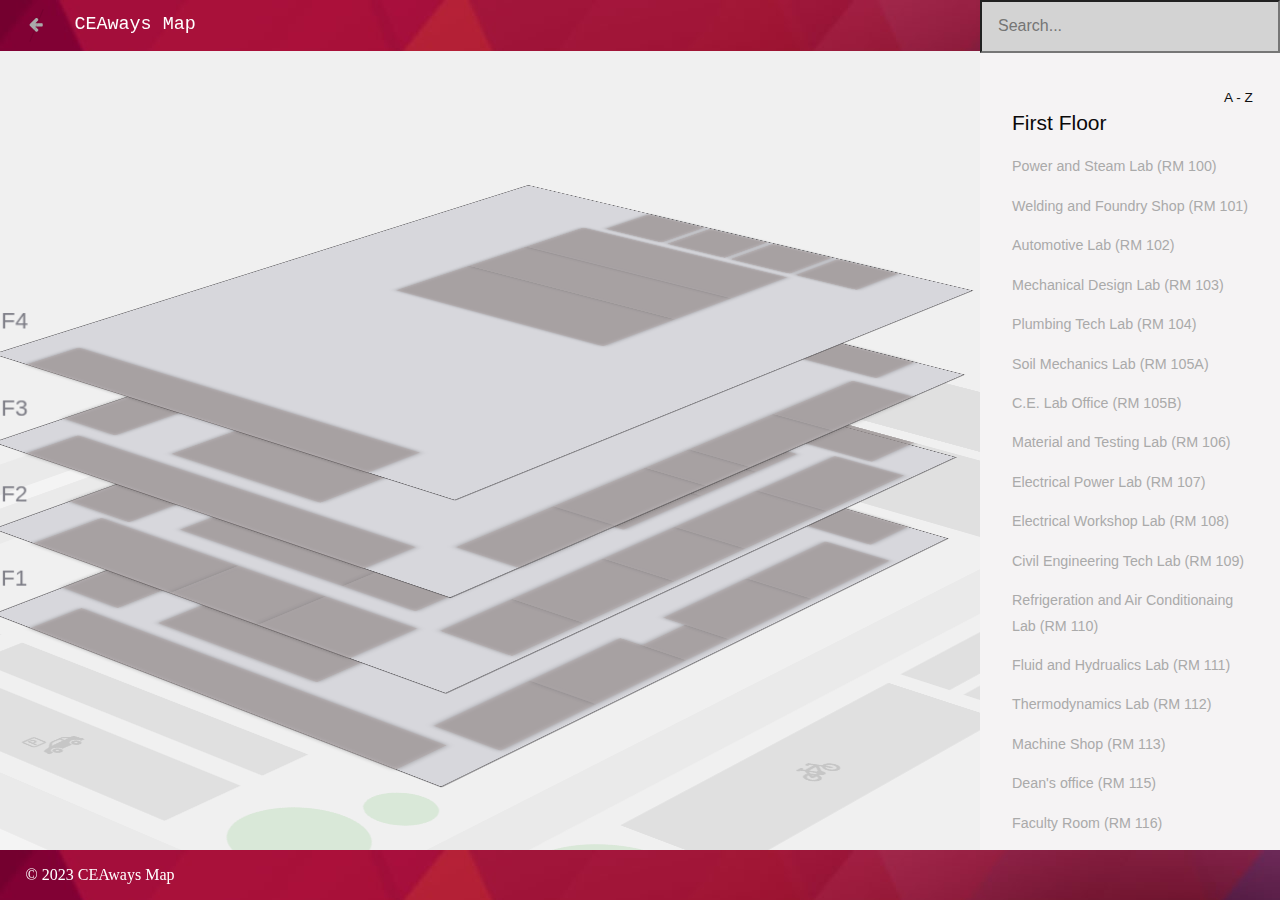
==== commit 40f12eb0: "Add files via upload" ====
--- a/index.html
+++ b/index.html
@@ -1,1023 +1,1848 @@
-	<!DOCTYPE html>
-<html lang="en-US" class="no-js">
-	<head>
-		<meta charset="UTF-8" />
-		<meta http-equiv="X-UA-Compatible" content="IE=edge">
-		<meta name="viewport" content="width=device-width, initial-scale=1">
-		<title>CeaWays!</title>
-		<meta name="description" content="An interactive 3D CEA building map concept with a search and pin indicators for every floor. " />
-		<meta name="keywords" content="CeaWays map, 3d, css, javascript, pin, floor map" />
-		<meta name="Group 1- BSCOE 2-3 [Software Development]" content="Codrops" />
-		<link rel="icon" href="img/PUPLogo.png" type="image/x-icon" />
-		<link rel="stylesheet" type="text/css" href="css/normalize.css" />
-		<link rel="stylesheet" type="text/css" href="css/style.css" />
-		<script src="js/modernizr-custom.js"></script>
-	</head>
-	<body>
-		<svg class="hidden">
-			<defs>
-				<symbol id="icon-pin" viewBox="0 0 200 300">
-					<title>pin</title>
-					<path d="M100,21.78A85,85,0,0,0,15.18,106.6c0,18.85,12.08,49.52,36.76,93.9,17.48,31.36,34.7,57.49,35.47,58.6L100,278.22l12.59-19.11c0.69-1.11,18-27.25,35.47-58.6,24.76-44.38,36.76-75.06,36.76-93.9A85,85,0,0,0,100,21.78Z" />
-				</symbol>
-				<symbol id="icon-search" viewBox="0 0 32 32">
-					<title>search</title>
-					<path class="path1" d="M26.819 24.917c0.262 0.262 0.262 0.688 0 0.951l-0.951 0.951c-0.263 0.262-0.688 0.262-0.951 0l-6.656-6.656c-0.072-0.072-0.12-0.158-0.153-0.248-1.365 0.998-3.041 1.593-4.862 1.593-4.562 0-8.261-3.699-8.261-8.261s3.699-8.261 8.261-8.261c4.562 0 8.261 3.699 8.261 8.261 0 1.821-0.595 3.497-1.593 4.862 0.091 0.032 0.176 0.080 0.248 0.153l6.656 6.656zM13.246 7.739c-3.041 0-5.508 2.466-5.508 5.508s2.466 5.508 5.508 5.508 5.508-2.466 5.508-5.508c0-3.041-2.466-5.508-5.508-5.508z"></path>
-				</symbol>
-				<symbol id="icon-stack" viewBox="0 0 32 32">
-					<title>stack</title>
-					<path class="path1" d="M29.143 11.071l-13.143-6.571-13.143 6.571 13.143 6.571 13.143-6.571zM16 6.681l8.781 4.39-8.781 4.39-8.781-4.39 8.781-4.39zM26.51 14.684l2.633 1.316-13.143 6.571-13.143-6.571 2.633-1.316 10.51 5.255zM26.51 19.612l2.633 1.316-13.143 6.571-13.143-6.571 2.633-1.316 10.51 5.255z"></path>
-				</symbol>
-				<symbol id="icon-angle-up" viewBox="0 0 21 32">
-					<title>angle-up</title>
-					<path class="path1" d="M19.196 21.143q0 0.232-0.179 0.411l-0.893 0.893q-0.179 0.179-0.411 0.179t-0.411-0.179l-7.018-7.018-7.018 7.018q-0.179 0.179-0.411 0.179t-0.411-0.179l-0.893-0.893q-0.179-0.179-0.179-0.411t0.179-0.411l8.321-8.321q0.179-0.179 0.411-0.179t0.411 0.179l8.321 8.321q0.179 0.179 0.179 0.411z"></path>
-				</symbol>
-				<symbol id="icon-angle-down" viewBox="0 0 21 32">
-					<title>angle-down</title>
-					<path class="path1" d="M19.196 13.143q0 0.232-0.179 0.411l-8.321 8.321q-0.179 0.179-0.411 0.179t-0.411-0.179l-8.321-8.321q-0.179-0.179-0.179-0.411t0.179-0.411l0.893-0.893q0.179-0.179 0.411-0.179t0.411 0.179l7.018 7.018 7.018-7.018q0.179-0.179 0.411-0.179t0.411 0.179l0.893 0.893q0.179 0.179 0.179 0.411z"></path>
-				</symbol>
-				<symbol id="icon-cross" viewBox="0 0 24 24">
-					<title>cross</title>
-					<path class="
-					path1" d="M18.016 5.125q0.369 0 0.614 0.245t0.245 0.614q0 0.363-0.248 0.611l-5.411 5.405 5.411 5.405q0.248 0.248 0.248 0.611 0 0.369-0.245 0.614t-0.614 0.245q-0.363 0-0.611-0.248l-5.405-5.411-5.405 5.411q-0.248 0.248-0.611 0.248-0.369 0-0.614-0.245t-0.245-0.614q0-0.363 0.248-0.611l5.411-5.405-5.411-5.405q-0.248-0.248-0.248-0.611 0-0.369 0.245-0.614t0.614-0.245q0.363 0 0.611 0.248l5.405 5.411 5.405-5.411q0.248-0.248 0.611-0.248z"></path>
-			</defs>
-		</svg>
-		<div class="container">
-			<div class="main">
-				<header class="codrops-header">
-					<div class="codrops-links">
-						<a class="codrops-icon codrops-icon--prev" href="" title="Previous Demo"><span>Previous Demo</span></a>
-					</div>
-					<h1> CEAways Map</h1>
-				</header>
-				<div class="mall">
-					<div class="surroundings">
-						<img class="surroundings__map" src="img/surroundings.svg" alt="Surroundings"/>
-					</div>
-					<div class="levels">
-						<div class="level level--1" aria-label="Level 1">
-							<svg class="map map--1" viewBox="0 0 1200 800" width="100%" height="100%" preserveAspectRatio="xMidYMid meet">
-
-
-								<title>Map Level 1</title>
-								
-								<rect x="12.72" y="12.59" width="1174.56" height="774.82" class="map__ground" />
-								<rect x="12.72" y="12.59" width="1174.56" height="774.82" class="map__outline"/>
-								<!-- This is where the rooms start -->
-								<!-- Top rooms -->
-								<rect data-space="1.08" x="148.2" y="12.59" width="200.8" height="105.6" class="map__space" />
-							
-								<rect data-space="1.07" x="349.0" y="12.59" width="75.3" height="105.6" class="map__space" />
-							
-								<rect data-space="1.06" x="424.3" y="12.59" width="125.5" height="105.6" class="map__space" />
-							
-								<rect data-space="1.05" x="549.8" y="12.59" width="175.7" height="105.6" class="map__space" />
-							
-								<rect data-space="1.04" x="725.5" y="12.59" width="125.5" height="105.6" class="map__space" />
-							
-								<rect data-space="1.03" x="851.0" y="12.59" width="200.8" height="105.6" class="map__space" />
-							
-								<!-- Kaliwa -->
-								<rect data-space="1.01" x="12.59" y="83.03" width="100.4" height="633.6" class="map__space" />
-								
-							
-								<!-- bottom rooms -->
-								<rect data-space="1.10" x="148.26" y="668.8" width="200.8" height="105.6" class="map__space" />
-							
-								<rect data-space="1.11" x="349.06" y="668.8" width="200.8" height="105.6" class="map__space" />
-							
-								<rect data-space="1.01" x="549.86" y="704" width="100.4" height="70.4" class="map__space" />
-							
-								<rect data-space="1.12" x="650.26" y="668.8" width="200.8" height="105.6" class="map__space" />
-							
-								<rect data-space="1.13" x="851.06" y="668.8" width="200.8" height="105.6" class="map__space" />
-								<!-- Kanan -->
-								<rect data-space="1.01" x="1086.87" y="492.8" width="100.4" height="228.8" class="map__space" />
-								
-								<rect data-space="1.02" x="1086.87" y="70.44" width="100.4" height="228.8" class="map__space" />
-								<!-- Gitna -->
-							
-								<rect data-space="1.09" x="148.26" y="193.5" width="140.56" height="281.6" class="map__space" />
-							
-								<rect data-space="1.10" x="288.82" y="193.5" width="135.54" height="387.2" class="map__space" />
-							
-								<rect data-space="1.11" x="424.36" y="193.5" width="125.5" height="126.72" class="map__space" />
-							
-								<rect data-space="1.01" x="424.36" y="320.22" width="125.5" height="260.48" class="map__space" />
-							
-								<rect data-space="1.01" x="590.02" y="193.5" width="185.74" height="387.2" class="map__space" />
-							
-								<rect data-space="1.14" x="775.76" y="193.5" width="276.1" height="387.2" class="map__space" />
-							
-								<rect x="916.5" y="188.5" width="140.56" height="105.6" class="map__outline" />
-							</svg>
-							<div class="level__pins">
-								<a class="pin pin--1-1" data-category="1" data-space="1.01" href="#" aria-label="Pin for Power and Steam Lab (RM 100)">
-									<span class="pin__icon">
-										<svg class="icon icon--pin"><use xlink:href="#icon-pin"></use></svg>
-									</span>
-								</a>
-								<a class="pin pin--1-2" data-category="1" data-space="1.02" href="#" aria-label="Pin for Welding and Foundry Shop (RM 101)">
-									<span class="pin__icon">
-										<svg class="icon icon--pin"><use xlink:href="#icon-pin"></use></svg>
-									</span>
-								</a>
-								<a class="pin pin--1-3" data-category="1" data-space="1.03" href="#" aria-label="Pin for Automotive Lab (RM 102)">
-									<span class="pin__icon">
-										<svg class="icon icon--pin"><use xlink:href="#icon-pin"></use></svg>
-									</span>
-								</a>
-								<a class="pin pin--1-4" data-category="1" data-space="1.04" href="#" aria-label="Pin for Mechanical Design lab (RM 103)">
-									<span class="pin__icon">
-										<svg class="icon icon--pin"><use xlink:href="#icon-pin"></use></svg>
-									</span>
-								</a>
-								<a class="pin pin--1-5" data-category="1" data-space="1.05" href="#" aria-label="Pin for Plumbing Tech Lab (RM 104)">
-									<span class="pin__icon">
-										<svg class="icon icon--pin"><use xlink:href="#icon-pin"></use></svg>
-									</span>
-								</a>
-								<a class="pin pin--1-6" data-category="1" data-space="1.06" href="#" aria-label="Pin for Soil Mechanics Lab (RM 105A)">
-									<span class="pin__icon">
-										<svg class="icon icon--pin"><use xlink:href="#icon-pin"></use></svg>
-									</span>
-								</a>
-								<a class="pin pin--1-7" data-category="1" data-space="1.07" href="#" aria-label="Pin for C.E. Lab Office (RM 105B)">
-									<span class="pin__icon">
-										<svg class="icon icon--pin"><use xlink:href="#icon-pin"></use></svg>
-									</span>
-								</a>
-								<a class="pin pin--1-8" data-category="1" data-space="1.08" href="#" aria-label="Pin for Material and Testing Lab (RM 106)">
-									<span class="pin__icon">
-										<svg class="icon icon--pin"><use xlink:href="#icon-pin"></use></svg>
-									</span>
-								</a>
-								<a class="pin pin--1-9" data-category="1" data-space="1.09" href="#" aria-label="Pin for Electrical Power Lab (RM 107)">
-									<span class="pin__icon">
-										<svg class="icon icon--pin"><use xlink:href="#icon-pin"></use></svg>
-									</span>
-								</a>
-								<a class="pin pin--1-10" data-category="1" data-space="1.10" href="#" aria-label="Pin for Electrical Workshop Lab (RM 108)">
-									<span class="pin__icon">
-										<svg class="icon icon--pin"><use xlink:href="#icon-pin"></use></svg>
-									</span>
-								</a>
-								<a class="pin pin--1-11" data-category="1" data-space="1.11" href="#" aria-label="Pin for Civil Engineering Tech Lab (RM 109)">
-									<span class="pin__icon">
-										<svg class="icon icon--pin"><use xlink:href="#icon-pin"></use></svg>
-									</span>
-								</a>
-								<a class="pin pin--1-12" data-category="1" data-space="1.12" href="#" aria-label="Pin for Conditionaing Lab (RM 110)">
-									<span class="pin__icon">
-										<svg class="icon icon--pin"><use xlink:href="#icon-pin"></use></svg>
-									</span>
-								</a>
-								<a class="pin pin--1-13" data-category="1" data-space="1.13" href="#" aria-label="Pin for Fluid and Hydrualics Lab (RM 111)">
-									<span class="pin__icon">
-										<svg class="icon icon--pin"><use xlink:href="#icon-pin"></use></svg>
-									</span>
-								</a>
-								<a class="pin pin--1-14" data-category="1" data-space="1.14" href="#" aria-label="Pin for Thermodynamics Lab (RM 112)">
-									<span class="pin__icon">
-										<svg class="icon icon--pin"><use xlink:href="#icon-pin"></use></svg>
-									</span>
-								</a>
-								<a class="pin pin--1-15" data-category="1" data-space="1.15" href="#" aria-label="Pin for Machine Shop (RM 113)">
-									<span class="pin__icon">
-										<svg class="icon icon--pin"><use xlink:href="#icon-pin"></use></svg>
-									</span>
-								</a>
-								<a class="pin pin--1-16" data-category="1" data-space="1.16" href="#" aria-label="Pin for Dean's office (RM 115)">
-									<span class="pin__icon">
-										<svg class="icon icon--pin"><use xlink:href="#icon-pin"></use></svg>
-									</span>
-								</a>
-								<a class="pin pin--1-17" data-category="1" data-space="1.17" href="#" aria-label="Pin for Faculty Room (RM 116)">
-									<span class="pin__icon">
-										<svg class="icon icon--pin"><use xlink:href="#icon-pin"></use></svg>
-									</span>
-								</a>
-							</div>
-							<!-- /level__pins -->
-						</div>
-						<div class="level level--2" aria-label="Level 2">
-							<svg class="map map--2" viewBox="0 0 1200 800" width="100%" height="100%" preserveAspectRatio="xMidYMid meet">
-								<title>Map Level 2</title>
-								<rect x="12.72" y="12.59" width="1174.56" height="774.82" class="map__ground"  />
-								<rect x="12.72" y="12.59" width="1174.56" height="774.82" class="map__outline" />
-
-								<rect data-space="1.01" x="148.26" y="12.59" width="200.8" height="96.75" class="map__space" />
-
-								<rect data-space="1.02" x="349.06" y="12.59" width="75.3" height="96.75" class="map__space" />
-
-								<rect data-space="1.03" x="424.36" y="12.59" width="125.5" height="96.75" class="map__space" />
-
-								<rect data-space="1.04" x="549.86" y="12.59" width="100.4" height="96.75" class="map__space" />
-
-								<rect data-space="3.01" x="650.26" y="12.59" width="75.3" height="96.75" class="map__space" />
-
-								<rect data-space="3.01" x="725.56" y="12.59" width="125.5" height="96.75" class="map__space" />
-
-								<rect data-space="3.01" x="851.06" y="12.59" width="200.8" height="96.75" class="map__space" />
-
-								<!-- Kaliwa -->
-								<rect data-space="3.01" x="12.59" y="74.13" width="100.4" height="580.5" class="map__space" />
-
-								<!-- bottom rooms -->
-								<rect data-space="1.01" x="148.26" y="690.1" width="200.8" height="96.75" class="map__space" />
-
-								<rect data-space="1.01" x="349.06" y="690.1" width="200.8" height="96.75" class="map__space" />
-
-								<rect data-space="1.01" x="549.86" y="690.1" width="100.4" height="96.75" class="map__space" />
-
-								<rect data-space="1.01" x="650.26" y="690.1" width="200.8" height="96.75" class="map__space" />
-
-								<rect data-space="1.01" x="851.06" y="690.1" width="200.8" height="96.75" class="map__space" />
-								<!-- Kanan -->
-								<rect data-space="1.01" x="1085.74" y="514.02" width="100.4" height="193.5" class="map__space" />
-								
-								<rect data-space="1.01" x="1085.74" y="74.13" width="100.4" height="193.5" class="map__space" />
-								<!-- Gitna -->
-
-								<rect data-space="1.01" x="148.26" y="212.59" width="140.56" height="258" class="map__space" />
-
-								<rect data-space="1.01" x="288.82" y="212.59" width="135.54" height="354.75" class="map__space" />
-
-								<rect data-space="1.01" x="424.36" y="212.59" width="90.36" height="161.25" class="map__space" />
-
-								<rect data-space="1.01" x="424.36" y="375" width="90.36" height="193.5" class="map__space" />
-
-								<rect data-space="1.01" x="614.72" y="212.59" width="165.74" height="354.75" class="map__space" />
-
-								<rect data-space="1.01" x="780.46" y="212.59" width="135.54" height="354.75" class="map__space" />
-
-								<rect data-space="1.01" x="916" y="212.59" width="140.56" height="354.75" class="map__space" />
-							</svg>
-							<div class="level__pins">
-								<a class="pin pin--2-1" data-category="2" data-space="2.01" href="#" aria-label="Pin for CAD Room (RM 200)">
-								</a>
-								<a class="pin pin--2-2" data-category="2" data-space="2.02" href="#" aria-label="Pin for Visual Techniques (RM 201)">
-								</a>
-								<a class="pin pin--2-3" data-category="2" data-space="2.03" href="#" aria-label="Pin for Model Making/Building Tech. (RM 202)">
-								</a>
-								<a class="pin pin--2-4" data-category="2" data-space="2.04" href="#" aria-label="Pin for Architecture Lecture Room (RM 203)">
-								</a>
-								<a class="pin pin--2-5" data-category="2" data-space="2.05" href="#" aria-label="Pin for CEA Medical Clinic (RM 204)">
-								</a>
-								<a class="pin pin--2-6" data-category="2" data-space="2.06" href="#" aria-label="Pin for IE Lecture Room (RM 205)">
-								</a>
-								<a class="pin pin--2-7" data-category="2" data-space="2.07" href="#" aria-label="Pin for Mechanical Drafting 3 (RM 206)">
-								</a>
-								<a class="pin pin--2-8" data-category="2" data-space="2.08" href="#" aria-label="Pin for Mechanical Drafting 2 (RM 207)">
-								</a>
-								<a class="pin pin--2-9" data-category="2" data-space="2.09" href="#" aria-label="Pin for Mechanical Drafting 1 (RM 208)">
-								</a>
-								<a class="pin pin--2-10" data-category="2" data-space="2.10" href="#" aria-label="Pin for Manufacturing Lec/Lab Room (RM 209)">
-								</a>
-								<a class="pin pin--2-11" data-category="2" data-space="2.11" href="#" aria-label="Pin for Printing/Packaging Lecture/Laboratory Room (RM 210)">
-								</a>
-								<a class="pin pin--2-12" data-category="2" data-space="2.12" href="#" aria-label="Pin for Multimedia Room (RM 211)">
-								</a>
-								<a class="pin pin--2-13" data-category="2" data-space="2.13" href="#" aria-label="Pin for CAFA Lab Office (RM 212)">
-								</a>
-								<a class="pin pin--2-14" data-category="2" data-space="2.14" href="#" aria-label="Pin for Architectural Drafting Room 1 (RM 213)">
-								</a>
-								<a class="pin pin--2-15" data-category="2" data-space="2.15" href="#" aria-label="Pin for Architectural Drafting Room 2 (RM 214)">
-								</a>
-								<a class="pin pin--2-16" data-category="2" data-space="2.16" href="#" aria-label="Pin for Architectural Drafting Room 3 (RM 215)">
-								</a>
-								<a class="pin pin--2-17" data-category="2" data-space="2.17" href="#" aria-label="Pin for Office of the Chairperson - IE (RM 216)">
-								</a>
-								<a class="pin pin--2-18" data-category="2" data-space="2.18" href="#" aria-label="Pin for Office of the Chairperson - ME (RM 217)">
-								</a>
-								<a class="pin pin--2-19" data-category="2" data-space="2.19" href="#" aria-label="Pin for Office of the Chairperson  - CE (RM 218)">
-								</a>
-								<a class="pin pin--2-20" data-category="2" data-space="2.20" href="#" aria-label="Pin for Office of the Chairperson - Archi (RM 219)">
-								</a>
-								<a class="pin pin--2-21" data-category="2" data-space="2.21" href="#" aria-label="Pin for Office of the Chairperson - EE (RM 220)">
-								</a>
-								<a class="pin pin--2-22" data-category="2" data-space="2.22" href="#" aria-label="Pin for IE Time and Motion Lab (RM 221)">
-								</a>
-								<a class="pin pin--2-23" data-category="2" data-space="2.23" href="#" aria-label="Pin for PIIE Office (RM 222)">
-								</a>
-
-							</div>
-							<!-- /level__pins -->
-						</div>
-						<div class="level level--3" aria-label="Level 3">
-							<svg class="map map--3" viewBox="0 0 1200 800" width="100%" height="100%" preserveAspectRatio="xMidYMid meet">
-								<title>Map Level 3</title>
-								<rect x="12.72" y="12.59" width="1174.56" height="774.82" class="map__ground" />
-								<rect x="12.72" y="12.59" width="1174.56" height="774.82" class="map__outline"/>
-								<rect data-space="1.01" x="148.26" y="12.59" width="200.8" height="96.75" class="map__space" />
-
-								<rect data-space="1.02" x="349.06" y="12.59" width="75.3" height="96.75" class="map__space" />
-
-								<rect data-space="1.03" x="424.36" y="12.59" width="125.5" height="96.75" class="map__space" />
-
-								<rect data-space="1.04" x="549.86" y="12.59" width="100.4" height="96.75" class="map__space" />
-
-								<rect data-space="3.01" x="650.26" y="12.59" width="75.3" height="96.75" class="map__space" />
-
-								<rect data-space="3.01" x="725.56" y="12.59" width="125.5" height="96.75" class="map__space" />
-
-								<rect data-space="3.01" x="851.06" y="12.59" width="200.8" height="96.75" class="map__space" />
-
-								<!-- Kaliwa -->
-								<rect data-space="3.01" x="12.59" y="74.13" width="100.4" height="580.5" class="map__space" />
-
-								<!-- bottom rooms -->
-								<rect data-space="1.01" x="148.26" y="690.1" width="200.8" height="96.75" class="map__space" />
-
-								<rect data-space="1.01" x="349.06" y="690.1" width="200.8" height="96.75" class="map__space" />
-
-								<rect data-space="1.01" x="549.86" y="690.1" width="100.4" height="96.75" class="map__space" />
-
-								<rect data-space="1.01" x="650.26" y="690.1" width="200.8" height="96.75" class="map__space" />
-
-								<rect data-space="1.01" x="851.06" y="690.1" width="200.8" height="96.75" class="map__space" />
-								<!-- Kanan -->
-								<rect data-space="1.01" x="1085.74" y="514.02" width="100.4" height="193.5" class="map__space" />
-								
-								<rect data-space="1.01" x="1085.74" y="74.13" width="100.4" height="193.5" class="map__space" />
-								<!-- Gitna -->
-
-								<rect data-space="1.01" x="148.26" y="212.59" width="140.56" height="258" class="map__space" />
-
-								<rect data-space="1.01" x="288.82" y="212.59" width="135.54" height="354.75" class="map__space" />
-
-								<rect data-space="1.01" x="424.36" y="212.59" width="90.36" height="161.25" class="map__space" />
-
-								<rect data-space="1.01" x="424.36" y="375" width="90.36" height="193.5" class="map__space" />
-
-								<rect data-space="1.01" x="614.72" y="212.59" width="165.74" height="354.75" class="map__space" />
-
-								<rect data-space="1.01" x="780.46" y="212.59" width="135.54" height="354.75" class="map__space" />
-
-								<rect data-space="1.01" x="916" y="212.59" width="140.56" height="354.75" class="map__space" />
-								
-							</svg>
-							<div class="level__pins">
-								<a class="pin pin--3-1" data-category="3" data-space="3.01" href="#" aria-label="Pin for Micro Computer Lab (RM 300)">
-									<span class="pin__icon">
-										<svg class="icon icon--pin"><use xlink:href="#icon-pin"></use></svg>
-									</span>
-								</a>
-								<a class="pin pin--3-2" data-category="3" data-space="3.02" href="#" aria-label="Pin for Micro Computer Lab Office (RM 301)">
-								</a>
-								<a class="pin pin--3-3" data-category="3" data-space="3.03" href="#" aria-label="Pin for Computer Lab Office (RM 302)">
-								</a>
-								<a class="pin pin--3-4" data-category="3" data-space="3.04" href="#" aria-label="Pin for Electronics Engineering Lab (RM 303A)">
-								</a>
-								<a class="pin pin--3-5" data-category="3" data-space="3.05" href="#" aria-label="Pin for PUP Ham (RM 303B)">
-								</a>
-								<a class="pin pin--3-6" data-category="3" data-space="3.06" href="#" aria-label="Pin for Comm. Fundamentals Lab (RM 304A)">
-								</a>
-								<a class="pin pin--3-7" data-category="3" data-space="3.07" href="#" aria-label="Pin for Ecess Office (RM 304B)">
-								</a>
-								<a class="pin pin--3-8" data-category="3" data-space="3.08" href="#" aria-label="Pin for Communication Eng'g Lab (RM 305A)">
-								</a>
-								<a class="pin pin--3-9" data-category="3" data-space="3.09" href="#" aria-label="Pin for Smart Wireless Lab (RM 305B)">
-								</a>
-								<a class="pin pin--3-10" data-category="3" data-space="3.10" href="#" aria-label="Pin for Electronics Fundamentals Lab (RM 306A)">
-								</a>
-								<a class="pin pin--3-11" data-category="3" data-space="3.11" href="#" aria-label="Pin for RM 306B">
-								</a>
-								<a class="pin pin--3-12" data-category="3" data-space="3.12" href="#" aria-label="Pin for CE Computer Room (RM 307)">
-								</a>
-								<a class="pin pin--3-13" data-category="3" data-space="3.13" href="#" aria-label="Pin for Automatic Control Lab (RM 308)">
-								</a>
-								<a class="pin pin--3-14" data-category="3" data-space="3.14" href="#" aria-label="Pin for RM 309">
-								</a>
-								<a class="pin pin--3-15" data-category="3" data-space="3.15" href="#" aria-label="Pin for Personal Computer 1 (RM 310)">
-								</a>
-								<a class="pin pin--3-16" data-category="3" data-space="3.16" href="#" aria-label="Pin for Personal Computer 2 (RM 311)">
-								</a>
-								<a class="pin pin--3-17" data-category="3" data-space="3.17" href="#" aria-label="Pin for Personal Computer 3 (RM 312)">
-								</a>
-								<a class="pin pin--3-18" data-category="3" data-space="3.18" href="#" aria-label="Pin for Personal Computer 4 (RM 313)">
-								</a>
-								<a class="pin pin--3-19" data-category="3" data-space="3.19" href="#" aria-label="Pin for Personal Computer 5 (RM 314)">
-								</a>
-								<a class="pin pin--3-20" data-category="3" data-space="3.20" href="#" aria-label="Pin for Personal Computer 6 (RM 315)">
-								</a>
-								<a class="pin pin--3-21" data-category="3" data-space="3.21" href="#" aria-label="Pin for Digital Circuit Lab (RM 316)">
-								</a>
-								<a class="pin pin--3-22" data-category="3" data-space="3.22" href="#" aria-label="Pin for Materials and Science and Eng'g (RM 318)">
-								</a>
-								<a class="pin pin--3-23" data-category="3" data-space="3.23" href="#" aria-label="Pin for CE-RDU (RM 319)">
-								</a>
-								<a class="pin pin--3-24" data-category="3" data-space="3.24" href="#" aria-label="Pin for Office of the Chief (RM 320)">
-								</a>
-								<a class="pin pin--3-25" data-category="3" data-space="3.25" href="#" aria-label="Pin for Accreditation Center (RM 321)">
-								</a>
-								<a class="pin pin--3-26" data-category="3" data-space="3.26" href="#" aria-label="Pin for Office of the Chairperson - ECE (RM 322)">
-								</a>
-								<a class="pin pin--3-27" data-category="3" data-space="3.27" href="#" aria-label="Pin for Office of the Chairperson - CoE (RM 323)">
-								</a>
-							</div>
-							<!-- /level__pins -->
-						</div>
-						<div class="level level--4" aria-label="Level 4">
-							<svg class="map map--4" viewBox="0 0 1200 800" width="100%" height="100%" preserveAspectRatio="xMidYMid meet">
-								<title>Map Level 4</title>
-								
-								<rect x="12.72" y="12.59" width="1174.56" height="774.82" class="map__ground"  />
-								<rect x="12.72" y="12.59" width="1174.56" height="774.82" class="map__outline" />
-
-								<!-- Room400-->
-								<rect data-space="3.01" x ="1075" y="570" width="110" height="100" class="map__space"  />
-								<!-- Room401-->
-								<rect data-space="3.01" x ="1075" y="460" width="110" height="100" class="map__space"  />
-								<!-- Room402-->
-								<rect data-space="3.01" x ="1075" y="350" width="110" height="100" class="map__space"  />
-								<!-- Room403-->
-								<rect data-space="3.01" x ="1075" y="240" width="110" height="100" class="map__space"  />
-								<!-- Room404-->
-								<!-- Room405-->
-								<!-- Room406-->
-								<!-- Room407-->
-								<!-- Room408-->
-								<!-- Room409-->
-								<!-- Room410-->
-								<rect data-space="3.01" x="12.59" y="74.13" width="100.4" height="580.5" class="map__space"></rect>
-								<!-- Room411-->
-								<!-- Room412-->
-								<!-- Room413-->
-								<!-- Room414-->
-								<!-- Room415-->
-								<!-- Room416-->
-								<!-- Room417-->
-								<!-- Room418-->
-								<!-- Room419-->
-								<!-- Room420-->
-								<!-- Room421-->
-								<!-- Room422-->
-								<!-- Room423-->
-								<!-- Room424-->
-								<!-- Room425-->
-								<!--Open Spaces-->
-								<rect data-space="1.01" x="614.72" y="212.59" width="165.74" height="354.75" class="map__space"></rect>
-								<rect data-space="1.01" x="780.46" y="212.59" width="135.54" height="354.75" class="map__space"></rect>
-								<rect data-space="1.01" x="916" y="212.59" width="140.56" height="354.75" class="map__space"></rect>
-
-								
-								
-							</svg>
-														
-							<div class="level__pins">
-								<a class="pin pin--4-1" data-category="4" data-space="4.01" href="#" aria-label="Pin for Engineering Faculty Center">
-								</a>
-								<a class="pin pin--4-2" data-category="4" data-space="4.02" href="#" aria-label="Pin for Extension Services Involvement and Community">
-								</a>
-								<a class="pin pin--4-3" data-category="4" data-space="4.03" href="#" aria-label="Pin for CEA-SC and Academic Org Monitoring ">
-								</a>
-								<a class="pin pin--4-4" data-category="4" data-space="4.04" href="#" aria-label="Pin for General Physics Lab 2">
-								</a>
-								<a class="pin pin--4-5" data-category="4" data-space="4.05" href="#" aria-label="Pin for General Physics Lab 1">
-								</a>
-								<a class="pin pin--4-6" data-category="4" data-space="4.06" href="#" aria-label="Pin for Lecture Room">
-								</a>
-								<a class="pin pin--4-7" data-category="4" data-space="4.07" href="#" aria-label="Pin for Lecture Room">
-								</a>
-								<a class="pin pin--4-8" data-category="4" data-space="4.08" href="#" aria-label="Pin for Electrical Fundamental Lab">
-								</a>
-								<a class="pin pin--4-9" data-category="4" data-space="4.09" href="#" aria-label="Pin for Electrical Fundamental Lab">
-								</a>
-								<a class="pin pin--4-10" data-category="4" data-space="4.10" href="#" aria-label="Pin for EEN Office">
-								</a>
-								<a class="pin pin--4-11" data-category="4" data-space="4.11" href="#" aria-label="Pin for Library">
-								</a>
-								<a class="pin pin--4-12" data-category="4" data-space="4.12" href="#" aria-label="Pin for CE Lecture Room">
-								</a>
-								<a class="pin pin--4-13" data-category="4" data-space="4.13" href="#" aria-label="Pin for ECE Lecture Room">
-								</a>
-								<a class="pin pin--4-14" data-category="4" data-space="4.14" href="#" aria-label="Pin for CoE Lecture Room">
-								</a>
-								<a class="pin pin--4-15" data-category="4" data-space="4.15" href="#" aria-label="Pin for EE Lecture Room">
-								</a>
-								<a class="pin pin--4-16" data-category="4" data-space="4.16" href="#" aria-label="Pin for IE Lecture Room">
-								</a>
-								<a class="pin pin--4-17" data-category="4" data-space="4.17" href="#" aria-label="Pin for Architecture Lecture Room">
-								</a>
-								<a class="pin pin--4-18" data-category="4" data-space="4.18" href="#" aria-label="Pin for ME Lecture Room">
-								</a>
-								<a class="pin pin--4-19" data-category="4" data-space="4.19" href="#" aria-label="Pin for ME Lecture Room ">
-								</a>
-								<a class="pin pin--4-20" data-category="4" data-space="4.20" href="#" aria-label="Pin for Gen. Chemistry Lab 1">
-								</a>
-								<a class="pin pin--4-21" data-category="4" data-space="4.21" href="#" aria-label="Pin for Gen. Chemistry Lab 2">
-								</a>
-								<a class="pin pin--4-22" data-category="4" data-space="4.22" href="#" aria-label="Pin for NAT'L Science Faculty Room">
-								</a>
-								<a class="pin pin--4-23" data-category="4" data-space="4.23" href="#" aria-label="Pin for Office of the LAB Head">
-								</a>
-								<a class="pin pin--4-24" data-category="4" data-space="4.24" href="#" aria-label="Pin for Spectrum Office">
-								</a>
-								<a class="pin pin--4-25" data-category="4" data-space="4.25" href="#" aria-label="Pin for CoE Library">
-								</a>
-								<a class="pin pin--4-26" data-category="4" data-space="4.26" href="#" aria-label="Pin for Audio Visual Room (AVR)">
-								</a>
-							</div>
-							<!-- /level__pins -->
-						</div>
-					</div>
-					<!-- /levels -->
-				</div>
-				<!-- /mall -->
-				<button class="boxbutton boxbutton--dark open-search" aria-label="Show search"><svg class="icon icon--search"><use xlink:href="#icon-search"></use></svg></button>
-				<nav class="mallnav mallnav--hidden">
-					<button class="boxbutton mallnav__button--up" aria-label="Go up"><svg class="icon icon--angle-down"><use xlink:href="#icon-angle-up"></use></svg></button>
-					<button class="boxbutton boxbutton--dark mallnav__button--all-levels" aria-label="Back to all levels"><svg class="icon icon--stack"><use xlink:href="#icon-stack"></use></svg></button>
-					<button class="boxbutton mallnav__button--down" aria-label="Go down"><svg class="icon icon--angle-down"><use xlink:href="#icon-angle-down"></use></svg></button>
-				</nav>
-				<div class="content">
-					<div class="content__item" data-space="1.01" data-category="1">
-						<h3 class="content__item-title">Power and Steam Lab (RM 100)</h3>
-						<div class="content__item-details">
-							<p class="content__desc">
-								<strong>- SCHEDULE -</strong><br><br><br>
-								<strong>MONDAY</strong><br>1:30PM -  6:30PM : MEEN 30223 (BSME 3-1)<br><br>
-								<strong>TUESDAY</strong><br>7:30AM - 11:30AM : MEEN 30372 (BSME 4-2)<br>
-								12:30PM -  4:30PM : MEEN 30372 (BSME 4-3)<br><br>
-								<strong>WEDNESDAY</strong><br>6:00PM -  9:00PM : MEEN 30372 (BSME 4-4)<br><br>
-								<strong>THURSDAY</strong><br>6:00PM -  9:00PM : MEEN 30372 (BSME 4-1)<br><br>
-								<strong>FRIDAY</strong><br>6:00PM -  9:00PM : MEEN 30372 (BSME 4-1)<br><br>
-								<strong>SATURDAY</strong><br>7:30AM - 10:30AM : MEEN 30213 (BSME 3-3)<br>
-								10:30AM -  1:30PM : MEEN 30213 (BSME 3-4)<br>
-								2:00PM -  5:00PM  : MEEN 30182 (BSME 3-3)<br>
-								5:00PM -  8:00PM  : MEEN 30182 (BSME 3-4)<br>
-							</p>
-						</div>
-					</div>
-					<div class="content__item" data-space="1.02" data-category="1">
-						<h3 class="content__item-title">Welding and Foundry Shop (RM 101)</h3>
-						<div class="content__item-details">
-							<p class="content__desc">
-								<strong>- SCHEDULE -</strong><br><br><br>
-								<strong>MONDAY</strong><br>8:00AM -  9:00AM  - MEEN 30182 (BSME 3-2)<br>
-								9:00AM - 10:00AM  - MEEN 30182 (BSME 3-1)<br>
-								6:00PM -  9:00PM  - MEEN 30203 (BSME 3-3)<br><br>
-								<strong>TUESDAY</strong><br>6:00PM -  9:00PM  - MEEN 30203 (BSME 3-2)<br>
-								<strong>WEDNESDAY</strong><br> 6:00PM -  9:00PM  - MEEN 30203 (BSME 3-4)<br><br>
-								<strong>THURSDAY</strong><br>7:30AM -  1:30PM  - MEEN 30382 (BSME 4-1)<br><br>
-								<strong>FRIDAY</strong><br>7:30AM - 12:00PM  - MEEN 30102 (BSME 4-1)<br>
-								6:00PM -  9:00PM  - MEEN 30203 (BSME 3-1)<br><br>
-								<strong>SATURDAY</strong><br>7:30AM - 10:30AM  - MEEN 30193 (BSME 3-2)<br>
-								2:00PM -  5:00PM  - MEEN 30193 (BSME 3-4)<br>
-								5:00PM -  8:00PM  - MEEN 30193 (BSME 3-1)<br>
-							</p>
-						</div>
-					</div>
-					<div class="content__item" data-space="1.03" data-category="1">
-						<h3 class="content__item-title">Automotive Lab (RM 102)</h3>
-					</div>
-					<div class="content__item" data-space="1.04" data-category="1">
-						<h3 class="content__item-title">Mechanical Design Lab (RM 103)</h3>
-						<div class="content__item-details">
-							<p class="content__desc">
-								<strong>- SCHEDULE -</strong><br><br><br>
-								<strong>MONDAY</strong><br>7:30AM - 9:30AM - MEEN 30372 (BSME 4-2)<br>
-								5:00PM - 7:30PM - MEEN 30404 (BSME 4-4)<br>7:30PM - 9:00PM - MEEN 30242 (BSME 3-1)<br><br>
-								<strong>TUESDAY</strong><br>5:00PM - 7:30PM - MEEN 30404 (BSME 4-3)<br>
-								<strong>WEDNESDAY</strong><br> 7:30PM - 9:00PM - MEEN 30242 (BSME 3-2)<br><br>
-								<strong>THURSDAY</strong><br>7:30PM - 9:00PM - MEEN 30242 (BSME 3-1)<br><br>
-								<strong>FRIDAY</strong><br>7:30AM - 1:30PM - MEEN 30382 (BSME 4-1)<br>
-								7:30PM - 9:00PM - MEEN 30242 (BSME 3-2)<br><br>
-								<strong>SATURDAY</strong><br>7:30AM - 10:30AM - MEEN 30393 (BSME 4-4)<br>\
-								10:30AM - 1:30PM - MEEN 30393 (BSME 4-2)<br>
-								2:00PM - 5:00PM - MEEN 30393 (BSME 4-1)<br>
-								5:00PM - 8:00PM - MEEN 30393 (BSME 4-3)<br>
-							</p>
-						</div>
-					</div>
-					<div class="content__item" data-space="1.05" data-category="1">
-						<h3 class="content__item-title">Plumbing Tech Lab (RM 104)</h3>
-					</div>
-					<div class="content__item" data-space="1.06" data-category="1">
-						<h3 class="content__item-title">Soil Mechanics Lab (RM 105A)</h3>
-					</div>
-					<div class="content__item" data-space="1.07" data-category="1">
-						<h3 class="content__item-title">C.E. Lab Office (RM 105B)</h3>
-					</div>
-					<div class="content__item" data-space="1.08" data-category="1">
-						<h3 class="content__item-title">Material and Testing Lab (RM 106)</h3>
-					</div>
-					<div class="content__item" data-space="1.09" data-category="1">
-						<h3 class="content__item-title">Electrical Power Lab (RM 107)</h3>
-					</div>
-					<div class="content__item" data-space="1.10" data-category="1">
-						<h3 class="content__item-title">Electrical Workshop Lab (RM 108)</h3>
-					</div>
-					<div class="content__item" data-space="1.11" data-category="1">
-						<h3 class="content__item-title">Civil Engineering Tech Lab (RM 109)</h3>
-					</div>
-					<div class="content__item" data-space="1.12" data-category="1">
-						<h3 class="content__item-title">Refrigeration and Air Conditionaing Lab (RM 110)</h3>
-					</div>
-					<div class="content__item" data-space="1.13" data-category="1">
-						<h3 class="content__item-title">Fluid and Hydrualics Lab (RM 111)</h3>
-						<div class="content__item-details">
-							<p class="content__desc">
-								<strong>- SCHEDULE -</strong><br><br><br>
-								<strong>MONDAY</strong><br>1:30PM - 4:30PM - MEEN 30342 (BSME 4-1)<br>
-								5:00PM - 7:30PM - MEEN 30404 (BSME 4-1)<br>7:30PM - 9:00PM - MEEN 30342 (BSME 4-2)<br><br>
-								<strong>TUESDAY</strong><br>7:30AM - 1:30PM - MEEN 30354 (BSME 4-4)<br>1:30PM - 4:30PM - MEEN 30342 (BSME 4-2)<br>7:30PM - 9:00PM - MEEN 30342 (BSME 4-2)<br><br>
-								<strong>WEDNESDAY</strong><br>7:30AM - 1:30PM - MEEN 30354 (BSME 4-3)<br> 1:30PM - 6:30PM - MEEN 30223 (BSME 3-2)<br>7:30PM - 9:00PM - MEEN 30342 (BSME 4-1)<br><br>
-								<strong>THURSDAY</strong><br> 7:30AM - 1:30PM - MEEN 30354 (BSME 4-2)<br>3:00PM - :8:00PM - MEEN 30223 (BSME 3-3)<br>8:00PM - 9:00PM - MEEN 30182 (BSME 3-3)<br><br>
-								<strong>FRIDAY</strong><br>7:30AM - 1:30PM - MEEN 30354 (BSME 4-1)<br>
-								3:00PM - 8:00PM - MEEN 30223 (BSME 3-4)<br>8:00PM - 9:00PM - MEEN 30182 (BSME 3-4)<br><br>
-								<strong>SATURDAY</strong><br>7:30AM - 10:30AM - MEEN 30182 (BSME 3-1)<br>
-								10:30AM - 1:30PM - MEEN 30182 (BSME 3-2)<br>
-								2:00PM - 3:00PM - MEEN 30404 (BSME 4-2)<br>
-								3:00PM - 4:00PM - MEEN 30404 (BSME 4-3)<br>
-								5:00PM - 6:00PM - MEEN 30404 (BSME 4-4)<br>
-								6:00PM - 7:00PM - MEEN 30404 (BSME 4-1)<br>
-								7:00PM - 8:30PM - MEEN 30342 (BSME 4-1)<br>
-							</p>
-						</div>
-					</div>
-					<div class="content__item" data-space="1.14" data-category="1">
-						<h3 class="content__item-title">Thermodynamics Lab (RM 112)</h3>
-						<div class="content__item-details">
-							<p class="content__desc">
-								<strong>- SCHEDULE -</strong><br><br><br>
-								<strong>MONDAY</strong><br>8:00AM - 1:00PM - ECEN 20013 (BSME 2-4)<br>2:00PM - 7:00PM - ECEN 20013 (BSME 2-3)<br>8:00PM - 9:00PM - MEEN 30102 (BSME 2-4)<br><br>
-								<strong>TUESDAY</strong><br>7:30AM - 1:30PM - MEEN 30064 (BSME 2-4)<br>2:00PM - 8:00PM - MEEN 30064 (BSME 2-3)<br><br>
-								<strong>WEDNESDAY</strong><br>7:30AM - 1:30PM - MEEN 30064 (BSME 2-2)<br>2:00PM - 8:00PM - MEEN 30064 (BSME 2-1)<br><br>
-								<strong>THURSDAY</strong><br>7:30AM - 11:30AM - MEEN 30092 (BSME 2-1)<br>12:30PM - 4:30PM - MEEN 30092 (BSME 2-2)<br><br>
-								<strong>FRIDAY</strong><br> 1:30PM - 4:30PM - MEEN 30242 (BSME 3-1)<br><br>
-								<strong>SATURDAY</strong><br>7:30AM - 10:30AM - MEEN 30083 (BSME 2-2)<br>10:30AM - 1:30PM - MEEN 30083 (BSME 2-1)<br>2:00PM - 5:00PM - MEEN 30083 (BSME 2-3)<br>5:00PM - 8:00PM - MEEN 30083 (BSME 2-4)<br><br>
-							</p>
-						</div>
-					</div>
-					<div class="content__item" data-space="1.15" data-category="1">
-						<h3 class="content__item-title">Machine Shop (RM 113)</h3>
-						<div class="content__item-details">
-							<p class="content__desc">
-								<strong>- SCHEDULE -</strong><br><br><br>
-								<strong>TUESDAY</strong><br>7:30AM - 1:30PM - MEEN 30064 (BSME 2-3)<br>2:00PM - 8:00PM - MEEN 30064 (BSME 2-4)<br><br>
-								<strong>WEDNESDAY</strong><br>3:30PM - 6:00PM - MEEN 30404 (BSME 4-3)<br><br>
-								<strong>THURSDAY</strong><br>9:00AM - 12:00PM - MEEN 30064 (BSME 2-2)<br>3:30PM - 6:00PM - MEEN 30404 (BSME 4-2)<br><br>
-								<strong>FRIDAY</strong><br>9:00AM - 12:00PM - MEEN 30064 (BSME 2-1)<br>3:30PM - 6:00PM - MEEN 30404 (BSME 4-1)<br><br>
-								<strong>SATURDAY</strong><br>7:30AM - 10:30AM - MEEN 30064 (BSME 2-1)<br>10:30AM - 1:30PM - MEEN 30064 (BSME 2-2)<br>1:30PM - 4:30PM - MEEN 30102 (BSME 2-4)<br>5:00PM - 9:00PM - MEEN 30102 (BSME 2-4)<br><br>
-							</p>
-						</div>
-					</div>
-					<div class="content__item" data-space="1.16" data-category="1">
-						<h3 class="content__item-title">Dean's office (RM 115)</h3>
-					</div>
-					<div class="content__item" data-space="1.17" data-category="1">
-						<h3 class="content__item-title">Faculty Room (RM 116)</h3>
-					</div>
-					<div class="content__item" data-space="2.01" data-category="2">
-						<h3 class="content__item-title">CAD Room (RM 200)</h3>
-					</div>
-					<div class="content__item" data-space="2.02" data-category="2">
-						<h3 class="content__item-title">Visual Techniques (RM 201)</h3>
-					</div>
-					<div class="content__item" data-space="2.03" data-category="2">
-						<h3 class="content__item-title">Model Making / Building Tech (RM 202)</h3>
-					</div>
-					<div class="content__item" data-space="2.04" data-category="2">
-						<h3 class="content__item-title">Architecture Lecture Room (RM 203)</h3>
-					</div>
-					<div class="content__item" data-space="2.05" data-category="2">
-						<h3 class="content__item-title">CEA Medical Clinic (RM 204)</h3>
-					</div>
-					<div class="content__item" data-space="2.06" data-category="2">
-						<h3 class="content__item-title">IE Lecture Room (RM 205)</h3>
-					</div>
-					<div class="content__item" data-space="2.07" data-category="2">
-						<h3 class="content__item-title">Mechanical Drafting 3 (RM 206)</h3>
-					</div>
-					<div class="content__item" data-space="2.08" data-category="2">
-						<h3 class="content__item-title">Mechanical Drafting 2 (RM 207)</h3>
-					</div>
-					<div class="content__item" data-space="2.09" data-category="2">
-						<h3 class="content__item-title">Mechanical Drafting 1 (RM 208)</h3>
-					</div>
-					<div class="content__item" data-space="2.10" data-category="2">
-						<h3 class="content__item-title">Manufacturing Lab/Lec Room (RM 209)</h3>
-					</div>
-					<div class="content__item" data-space="2.11" data-category="2">
-						<h3 class="content__item-title">Printing/ Packaging Lecture Laboratory Room (RM 210)</h3>
-					</div>
-					<div class="content__item" data-space="2.12" data-category="2">
-						<h3 class="content__item-title">Multimedia Room (RM 211)</h3>
-					</div>
-					<div class="content__item" data-space="2.13" data-category="2">
-						<h3 class="content__item-title">CAFA Lab Office (RM 212A)</h3>
-					</div>
-					<div class="content__item" data-space="2.14" data-category="2">
-						<h3 class="content__item-title">RM 212B</h3>
-					</div>
-					<div class="content__item" data-space="2.15" data-category="2">
-						<h3 class="content__item-title">Architectural Drafting 1 (RM 213)</h3>
-					</div>
-					<div class="content__item" data-space="2.16" data-category="2">
-						<h3 class="content__item-title">Architectural Drafting 2 (RM 214)</h3>
-					</div>
-					<div class="content__item" data-space="2.17" data-category="2">
-						<h3 class="content__item-title">Architectural Drafting 3 (RM 215)</h3>
-					</div>
-					<div class="content__item" data-space="2.18" data-category="2">
-						<h3 class="content__item-title">Office of the Chairperson - IE (RM 216)</h3>
-					</div>
-					<div class="content__item" data-space="2.19" data-category="2">
-						<h3 class="content__item-title">Office of the Chairperson - ME (RM 217)</h3>
-					</div>
-					<div class="content__item" data-space="2.20" data-category="2">
-						<h3 class="content__item-title">Office of the Chairperson  - CE (RM 218)</h3>
-					</div>
-					<div class="content__item" data-space="2.21" data-category="2">
-						<h3 class="content__item-title">Office of the Chairperson  - ARCHI (RM 219)</h3>
-					</div>
-					<div class="content__item" data-space="2.22" data-category="2">
-						<h3 class="content__item-title">Office of the Chairperson - EE (RM 220)</h3>
-					</div>
-					<div class="content__item" data-space="2.23" data-category="2">
-						<h3 class="content__item-title">IE Time and Motion Lab (RM 221)</h3>
-					</div>
-					<div class="content__item" data-space="3.01" data-category="3">
-						<h3 class="content__item-title">Micro Computer Lab (RM 300)</h3>
-					</div>
-					<div class="content__item" data-space="3.02" data-category="3">
-						<h3 class="content__item-title">Micro Computer Lab Office (RM 301)</h3>
-					</div>
-					<div class="content__item" data-space="3.03" data-category="3">
-						<h3 class="content__item-title">Computer Lab Office (RM 302)</h3>
-					</div>
-					<div class="content__item" data-space="3.04" data-category="3">
-						<h3 class="content__item-title">Electronics Engineering Lab (RM 303A)</h3>
-					</div>
-					<div class="content__item" data-space="3.05" data-category="3">
-						<h3 class="content__item-title">PUP Ham (RM 303B)</h3>
-					</div>
-					<div class="content__item" data-space="3.06" data-category="3">
-						<h3 class="content__item-title">Comm. Fundamentals Lab (RM 304A)</h3>
-					</div>
-					<div class="content__item" data-space="3.07" data-category="3">
-						<h3 class="content__item-title">Ecess Office (RM 304B)</h3>
-					</div>
-					<div class="content__item" data-space="3.08" data-category="3">
-						<h3 class="content__item-title">Communication Eng'g Lab (RM 305A)</h3>
-					</div>
-					<div class="content__item" data-space="3.09" data-category="3">
-						<h3 class="content__item-title">Smart Wireless Lab (RM 305B)</h3>
-					</div>
-					<div class="content__item" data-space="3.10" data-category="3">
-						<h3 class="content__item-title">Electronics Fundamentals Lab (RM 306A)</h3>
-					</div>
-					<div class="content__item" data-space="3.11" data-category="3">
-						<h3 class="content__item-title">RM 306B</h3>
-					</div>
-					<div class="content__item" data-space="3.12" data-category="3">
-						<h3 class="content__item-title">CE Computer Room(RM 307)</h3>
-					</div>
-					<div class="content__item" data-space="3.13" data-category="3">
-						<h3 class="content__item-title">Automatic Control Lab (RM 308)</h3>
-					</div>
-					<div class="content__item" data-space="3.14" data-category="3">
-						<h3 class="content__item-title">RM 309</h3>
-					</div>
-					<div class="content__item" data-space="3.15" data-category="3">
-						<h3 class="content__item-title">Personal Computer 1 (RM 310)</h3>
-					</div>
-					<div class="content__item" data-space="3.16" data-category="3">
-						<h3 class="content__item-title">Personal Computer 2 (RM 311)</h3>
-					</div>
-					<div class="content__item" data-space="3.17" data-category="3">
-						<h3 class="content__item-title">Personal Computer 3 (RM 312)</h3>
-					</div>
-					<div class="content__item" data-space="3.18" data-category="3">
-						<h3 class="content__item-title">Personal Computer 4 (RM 313)</h3>
-					</div>
-					<div class="content__item" data-space="3.19" data-category="3">
-						<h3 class="content__item-title">Personal Computer 5 (RM 314)</h3>
-					</div>
-					<div class="content__item" data-space="3.20" data-category="3">
-						<h3 class="content__item-title">Personal Computer 6 (RM 315)</h3>
-					</div>
-					<div class="content__item" data-space="3.21" data-category="3">
-						<h3 class="content__item-title">Digital Circuit Lab (RM 316)</h3>
-					</div>
-					<div class="content__item" data-space="3.22" data-category="3">
-						<h3 class="content__item-title">Materials and Science and Eng'g (RM 318)</h3>
-					</div>
-					<div class="content__item" data-space="3.23" data-category="3">
-						<h3 class="content__item-title">CE-RDU (RM 319)</h3>
-					</div>
-					<div class="content__item" data-space="3.24" data-category="3">
-						<h3 class="content__item-title">Office of the Chief (RM 320)</h3>
-					</div>
-					<div class="content__item" data-space="3.25" data-category="3">
-						<h3 class="content__item-title">Accreditation Center (RM 321)</h3>
-					</div>
-					<div class="content__item" data-space="3.26" data-category="3">
-						<h3 class="content__item-title">Office of the Chairperson - ECE (RM 322)</h3>
-					</div>
-					<div class="content__item" data-space="3.27" data-category="3">
-						<h3 class="content__item-title">Office of the Chairperson - CoE (RM 323)</h3>
-					</div>
-					<div class="content__item" data-space="4.01" data-category="4">
-						<h3 class="content__item-title">Engineering Faculty Center (RM 401)</h3>
-					</div>
-					<div class="content__item" data-space="4.02" data-category="4">
-						<h3 class="content__item-title">Extension Services Involvement and Community (RM 402)</h3>
-					</div>
-					<div class="content__item" data-space="4.03" data-category="4">
-						<h3 class="content__item-title">CEA-SC and Academic Org Monitoring Center (RM 403)</h3>
-					</div>
-					<div class="content__item" data-space="4.04" data-category="4">
-						<h3 class="content__item-title">General Physics Lab 2 (RM 404)</h3>
-					</div>
-					<div class="content__item" data-space="4.05" data-category="4">
-						<h3 class="content__item-title">General Physics Lab 1 (RM 405)</h3>
-					</div>
-					<div class="content__item" data-space="4.06" data-category="4">
-						<h3 class="content__item-title">Lecture Room (RM 406)</h3>
-					</div>
-					<div class="content__item" data-space="4.07" data-category="4">
-						<h3 class="content__item-title">Lecture Room (RM 407)</h3>
-						
-					</div>
-					<div class="content__item" data-space="4.08" data-category="4">
-						<h3 class="content__item-title">Electrical Fundamental Lab (RM 408)</h3>
-					</div>
-					<div class="content__item" data-space="4.09" data-category="4">
-						<h3 class="content__item-title">Electrical Fundamental Lab (RM 409A)</h3>
-					</div>
-					<div class="content__item" data-space="4.10" data-category="4">
-						<h3 class="content__item-title">EEN Office (RM 409B)</h3>
-					</div>
-					<div class="content__item" data-space="4.11" data-category="4">
-						<h3 class="content__item-title">Library (RM 410)</h3>
-					</div>
-					<div class="content__item" data-space="4.12" data-category="4">
-						<h3 class="content__item-title">CE Lecture Room (RM 411)</h3>
-					</div>
-					<div class="content__item" data-space="4.13" data-category="4">
-						<h3 class="content__item-title">ECE Lecture Room (RM 412)</h3>
-					</div>
-					<div class="content__item" data-space="4.14" data-category="4">
-						<h3 class="content__item-title">CoE Lecture Room (RM 413)</h3>
-					</div>
-					<div class="content__item" data-space="4.15" data-category="4">
-						<h3 class="content__item-title">EE Lecture Room (RM 414)</h3>
-					</div>
-					<div class="content__item" data-space="4.16" data-category="4">
-						<h3 class="content__item-title">IE Lecture Room (RM 415)</h3>
-					</div>
-					<div class="content__item" data-space="4.17" data-category="4">
-						<h3 class="content__item-title">Architecture Lecture Room (RM 416)</h3>
-					</div>
-					<div class="content__item" data-space="4.18" data-category="4">
-						<h3 class="content__item-title">ME Lecture Room (RM 417)</h3>
-					</div>
-					<div class="content__item" data-space="4.19" data-category="4">
-						<h3 class="content__item-title">ME Lecture Room (RM 418)</h3>
-					</div>
-					<div class="content__item" data-space="4.20" data-category="4">
-						<h3 class="content__item-title">Gen. Chemistry Lab 1 (RM 419)</h3>
-					</div>
-					<div class="content__item" data-space="4.21" data-category="4">
-						<h3 class="content__item-title">Gen. Chemistry Lab 2 (RM 420)</h3>
-					</div>
-					<div class="content__item" data-space="4.22" data-category="4">
-						<h3 class="content__item-title">NAT'L Science Faculty Room (RM 421)</h3>
-					</div>
-					<div class="content__item" data-space="4.23" data-category="4">
-						<h3 class="content__item-title">Office of the LAB Head (RM 422)</h3>
-					</div>
-					<div class="content__item" data-space="4.24" data-category="4">
-						<h3 class="content__item-title">Spectrum Office (RM 423)</h3>
-					</div>
-					<div class="content__item" data-space="4.25" data-category="4">
-						<h3 class="content__item-title">CoE Library (RM 424)</h3>
-					</div>
-					<div class="content__item" data-space="4.26" data-category="4">
-						<h3 class="content__item-title">Audio Visual Room (AVR) (RM 425)</h3>
-					</div>
-					
-					<button class="boxbutton boxbutton--dark content__button content__button--hidden" aria-label="Close details"><svg class="icon icon--cross"><use xlink:href="#icon-cross"></use></svg></button>
-				</div>
-				<!-- content -->
-			</div>
-			<!-- /main -->
-			<aside class="spaces-list" id="spaces-list">
-				<div class="search">
-					<input class="search__input" placeholder="Search..." />
-					<button class="boxbutton boxbutton--darker close-search" aria-label="Close details"><svg class="icon icon--cross"><use xlink:href="#icon-cross"></use></svg></button>
-				</div>
-				<span class="label">
-					<input id="sort-by-name" class="label__checkbox" type="checkbox" aria-label="Show alphabetically"/>
-					<label class="label__text">A - Z</label>
-				</span>
-				<ul class="list grouped-by-category">
-					<li class="list__item" data-level="1" data-category="1" data-space="1.01"><a href="#" class="list__link">Power and Steam Lab (RM 100)</a></li>
-					<li class="list__item" data-level="1" data-category="1" data-space="1.02"><a href="#" class="list__link">Welding and Foundry Shop (RM 101)</a></li>
-					<li class="list__item" data-level="1" data-category="1" data-space="1.03"><a href="#" class="list__link">Automotive Lab (RM 102)</a></li>
-					<li class="list__item" data-level="1" data-category="1" data-space="1.04"><a href="#" class="list__link">Mechanical Design Lab (RM 103)</a></li>
-					<li class="list__item" data-level="1" data-category="1" data-space="1.05"><a href="#" class="list__link">Plumbing Tech Lab (RM 104)</a></li>
-					<li class="list__item" data-level="1" data-category="1" data-space="1.06"><a href="#" class="list__link">Soil Mechanics Lab (RM 105A)</a></li>	
-					<li class="list__item" data-level="1" data-category="1" data-space="1.07"><a href="#" class="list__link">C.E. Lab Office (RM 105B)</a></li>
-					<li class="list__item" data-level="1" data-category="1" data-space="1.08"><a href="#" class="list__link">Material and Testing Lab (RM 106)</a></li>
-					<li class="list__item" data-level="1" data-category="1" data-space="1.09"><a href="#" class="list__link">Electrical Power Lab (RM 107)</a></li>
-					<li class="list__item" data-level="1" data-category="1" data-space="1.10"><a href="#" class="list__link">Electrical Workshop Lab (RM 108)</a></li>
-					<li class="list__item" data-level="1" data-category="1" data-space="1.11"><a href="#" class="list__link">Civil Engineering Tech Lab (RM 109)</a></li>
-					<li class="list__item" data-level="1" data-category="1" data-space="1.12"><a href="#" class="list__link">Refrigeration and Air Conditionaing Lab (RM 110)</a></li>
-					<li class="list__item" data-level="1" data-category="1" data-space="1.13"><a href="#" class="list__link">Fluid and Hydrualics Lab (RM 111)</a></li>
-					<li class="list__item" data-level="1" data-category="1" data-space="1.14"><a href="#" class="list__link">Thermodynamics Lab (RM 112)</a></li>
-					<li class="list__item" data-level="1" data-category="1" data-space="1.15"><a href="#" class="list__link">Machine Shop (RM 113)</a></li>
-					<li class="list__item" data-level="1" data-category="1" data-space="1.16"><a href="#" class="list__link">Dean's office (RM 115)</a></li>
-					<li class="list__item" data-level="1" data-category="1" data-space="1.17"><a href="#" class="list__link">Faculty Room (RM 116)</a></li>
-					<li class="list__item" data-level="2" data-category="2" data-space="2.01"><a href="#" class="list__link">CAD Room (RM 200)</a></li>
-					<li class="list__item" data-level="2" data-category="2" data-space="2.02"><a href="#" class="list__link">Visual Techniques (RM 201)</a></li>
-					<li class="list__item" data-level="2" data-category="2" data-space="2.03"><a href="#" class="list__link">Model Making/Building Tech (RM 202)</a></li>
-					<li class="list__item" data-level="2" data-category="2" data-space="2.04"><a href="#" class="list__link">Architecture Lecture ROom (RM 203)</a></li>
-					<li class="list__item" data-level="2" data-category="2" data-space="2.05"><a href="#" class="list__link">CEA Medical Clinic (RM 204)</a></li>
-					<li class="list__item" data-level="2" data-category="2" data-space="2.06"><a href="#" class="list__link">IE Lecture Room (RM 205)</a></li>
-					<li class="list__item" data-level="2" data-category="2" data-space="2.07"><a href="#" class="list__link">Mechanical Drafting 3 (RM 206)</a></li>
-					<li class="list__item" data-level="2" data-category="2" data-space="2.08"><a href="#" class="list__link">Mechanical Drafting 2 (RM 207)</a></li>
-					<li class="list__item" data-level="2" data-category="2" data-space="2.09"><a href="#" class="list__link">Mechanical Drafting 1 (RM 208)</a></li>
-					<li class="list__item" data-level="2" data-category="2" data-space="2.10"><a href="#" class="list__link">Manufacturing Lec/Lab Room (RM 209)</a></li>
-					<li class="list__item" data-level="2" data-category="2" data-space="2.11"><a href="#" class="list__link">Printing/Packaging Lecture/Laboratory Room (RM 210)</a></li>
-					<li class="list__item" data-level="2" data-category="2" data-space="2.12"><a href="#" class="list__link">Multimedia Room (RM 211)</a></li>
-					<li class="list__item" data-level="2" data-category="2" data-space="2.13"><a href="#" class="list__link">CAFA Lab Office (RM 212A)</a></li>
-					<li class="list__item" data-level="2" data-category="2" data-space="2.14"><a href="#" class="list__link">RM 212B</a></li>
-					<li class="list__item" data-level="2" data-category="2" data-space="2.15"><a href="#" class="list__link">Architectural Drafting Room 1 (RM 213)</a></li>
-					<li class="list__item" data-level="2" data-category="2" data-space="2.16"><a href="#" class="list__link">Architectural Drafting Room 2 (RM 214)</a></li>
-					<li class="list__item" data-level="2" data-category="2" data-space="2.17"><a href="#" class="list__link">Architectural Drafting Room 3 (RM 215)</a></li>
-					<li class="list__item" data-level="2" data-category="2" data-space="2.18"><a href="#" class="list__link">Office of the Chairperson - IE (RM 216)</a></li>
-					<li class="list__item" data-level="2" data-category="2" data-space="2.19"><a href="#" class="list__link">Office of the Chairperson - ME (RM 217)</a></li>
-					<li class="list__item" data-level="2" data-category="2" data-space="2.20"><a href="#" class="list__link">Office of the Chairperson - CE (RM 218)</a></li>
-					<li class="list__item" data-level="2" data-category="2" data-space="2.21"><a href="#" class="list__link">Office of the Chairperson - Archi (RM 219)</a></li>
-					<li class="list__item" data-level="2" data-category="2" data-space="2.22"><a href="#" class="list__link">Office of the Chairperson - EE (RM 220)</a></li>
-					<li class="list__item" data-level="2" data-category="2" data-space="2.23"><a href="#" class="list__link">IE Time and Motion Lab (RM 221)</a></li>
-					<li class="list__item" data-level="3" data-category="3" data-space="3.01"><a href="#" class="list__link">Micro Computer Lab (RM 300)</a></li>
-					<li class="list__item" data-level="3" data-category="3" data-space="3.02"><a href="#" class="list__link">Micro Computer Lab Office (RM 301)</a></li>
-					<li class="list__item" data-level="3" data-category="3" data-space="3.03."><a href="#" class="list__link">Computer Lab Office (RM 302)</a></li>
-					<li class="list__item" data-level="3" data-category="3" data-space="3.04"><a href="#" class="list__link">Electronics Engineering Lab (RM 303A)</a></li>
-					<li class="list__item" data-level="3" data-category="3" data-space="3.05"><a href="#" class="list__link">PUP Ham (RM 303B)</a></li>
-					<li class="list__item" data-level="3" data-category="3" data-space="3.06"><a href="#" class="list__link">Comm. Fundamentals Lab (RM 304A)</a></li>
-					<li class="list__item" data-level="3" data-category="3" data-space="3.07"><a href="#" class="list__link">Ecess Office (RM 304B)</a></li>
-					<li class="list__item" data-level="3" data-category="3" data-space="3.08"><a href="#" class="list__link">Communication Eng'g Lab (RM 305A)</a></li>
-					<li class="list__item" data-level="3" data-category="3" data-space="3.09"><a href="#" class="list__link">Smart Wireless Lab (RM 305B)</a></li>
-					<li class="list__item" data-level="3" data-category="3" data-space="3.10"><a href="#" class="list__link">Electronics Fundamentals Lab (RM 306A)</a></li>
-					<li class="list__item" data-level="3" data-category="3" data-space="3.11"><a href="#" class="list__link">RM 306B</a></li>
-					<li class="list__item" data-level="3" data-category="3" data-space="3.12"><a href="#" class="list__link">CE Computer Room(RM 307)</a></li>
-					<li class="list__item" data-level="3" data-category="3" data-space="3.13"><a href="#" class="list__link">Automatic Control Lab (RM 308)</a></li>
-					<li class="list__item" data-level="3" data-category="3" data-space="3.14"><a href="#" class="list__link">RM 309</a></li>
-					<li class="list__item" data-level="3" data-category="3" data-space="3.15"><a href="#" class="list__link">Personal Computer 1 (RM 310)</a></li>
-					<li class="list__item" data-level="3" data-category="3" data-space="3.16"><a href="#" class="list__link">Personal Computer 2 (RM 311)</a></li>
-					<li class="list__item" data-level="3" data-category="3" data-space="3.17"><a href="#" class="list__link">Personal Computer 3 (RM 312)</a></li>
-					<li class="list__item" data-level="3" data-category="3" data-space="3.18"><a href="#" class="list__link">Personal Computer 4 (RM 313)</a></li>
-					<li class="list__item" data-level="3" data-category="3" data-space="3.19"><a href="#" class="list__link">Personal Computer 5 (RM 314)</a></li>
-					<li class="list__item" data-level="3" data-category="3" data-space="3.20"><a href="#" class="list__link">Personal Computer 6 (RM 315)</a></li>
-					<li class="list__item" data-level="3" data-category="3" data-space="3.21"><a href="#" class="list__link">Digital Circuit Lab (RM 316)</a></li>
-					<li class="list__item" data-level="3" data-category="3" data-space="3.22"><a href="#" class="list__link">Materials and Science and Eng'g (RM 318)</a></li>
-					<li class="list__item" data-level="3" data-category="3" data-space="3.23"><a href="#" class="list__link">CE-RDU (RM 319)</a></li>
-					<li class="list__item" data-level="3" data-category="3" data-space="3.24"><a href="#" class="list__link">Office of the Chief (RM 320)</a></li>
-					<li class="list__item" data-level="3" data-category="3" data-space="3.25"><a href="#" class="list__link">Accreditation Center (RM 321)</a></li>
-					<li class="list__item" data-level="3" data-category="3" data-space="3.26"><a href="#" class="list__link">Office of the Chairperson - ECE (RM 322)</a></li>
-					<li class="list__item" data-level="3" data-category="3" data-space="3.27"><a href="#" class="list__link">Office of the Chairperson - CoE (RM 323)</a></li>
-					<li class="list__item" data-level="4" data-category="4" data-space="4.01"><a href="#" class="list__link">Engineering Faculty Center (RM 401)</a></li>
-					<li class="list__item" data-level="4" data-category="4" data-space="4.02"><a href="#" class="list__link">Extension Services Involvement and Community (RM 402)</a></li>
-					<li class="list__item" data-level="4" data-category="4" data-space="4.03"><a href="#" class="list__link">CEA-SC and Academic Org Monitoring Center (RM 403)</a></li>
-					<li class="list__item" data-level="4" data-category="4" data-space="4.04"><a href="#" class="list__link">General Physics Lab 2 (RM 404)</a></li>
-					<li class="list__item" data-level="4" data-category="4" data-space="4.05"><a href="#" class="list__link">General Physics Lab 1 (RM 405)</a></li>
-					<li class="list__item" data-level="4" data-category="4" data-space="4.06"><a href="#" class="list__link">Lecture Room (RM 406)</a></li>
-					<li class="list__item" data-level="4" data-category="4" data-space="4.07"><a href="#" class="list__link">Lecture Room (RM 407)</a></li>
-					<li class="list__item" data-level="4" data-category="4" data-space="4.08"><a href="#" class="list__link">Electrical Fundamental Lab (RM 408)</a></li>
-					<li class="list__item" data-level="4" data-category="4" data-space="4.09"><a href="#" class="list__link">Electrical Fundamental Lab (RM 409A)</a></li>
-					<li class="list__item" data-level="4" data-category="4" data-space="4.10"><a href="#" class="list__link">EEN Office (RM 409B)</a></li>
-					<li class="list__item" data-level="4" data-category="4" data-space="4.11"><a href="#" class="list__link">Library (RM 410)</a></li>
-					<li class="list__item" data-level="4" data-category="4" data-space="4.12"><a href="#" class="list__link">CE Lecture Room (RM 411)</a></li>
-					<li class="list__item" data-level="4" data-category="4" data-space="4.13"><a href="#" class="list__link">ECE Lecture Room (RM 412)</a></li>
-					<li class="list__item" data-level="4" data-category="4" data-space="4.14"><a href="#" class="list__link">CoE Lecture Room (RM 413)</a></li>
-					<li class="list__item" data-level="4" data-category="4" data-space="4.15"><a href="#" class="list__link">EE Lecture Room (RM 414)</a></li>
-					<li class="list__item" data-level="4" data-category="4" data-space="4.16"><a href="#" class="list__link">IE Lecture Room (RM 415)</a></li>
-					<li class="list__item" data-level="4" data-category="4" data-space="4.17"><a href="#" class="list__link">Architecture Lecture Room (RM 416)</a></li>
-					<li class="list__item" data-level="4" data-category="4" data-space="4.18"><a href="#" class="list__link">ME Lecture Room (RM 418)</a></li>
-					<li class="list__item" data-level="4" data-category="4" data-space="4.19"><a href="#" class="list__link">ME Lecture Room (RM 419)</a></li>
-					<li class="list__item" data-level="4" data-category="4" data-space="4.20"><a href="#" class="list__link">Gen. Chemistry Lab 1 (RM 420)</a></li>
-					<li class="list__item" data-level="4" data-category="4" data-space="4.21"><a href="#" class="list__link">Gen. Chemistry Lab 2 (RM 421)</a></li>
-					<li class="list__item" data-level="4" data-category="4" data-space="4.22"><a href="#" class="list__link">NAT'L Science Faculty Room (RM 422)</a></li>
-					<li class="list__item" data-level="4" data-category="4" data-space="4.23"><a href="#" class="list__link">Office of the LAB Head (RM 423)</a></li>
-					<li class="list__item" data-level="4" data-category="4" data-space="4.24"><a href="#" class="list__link">Spectrum Office (RM 424)</a></li>
-					<li class="list__item" data-level="4" data-category="4" data-space="4.25"><a href="#" class="list__link">CoE Library (RM 425)</a></li>
-					<li class="list__item" data-level="4" data-category="4" data-space="4.26"><a href="#" class="list__link">Audio Visual Room (AVR) (RM 426)</a></li>
-				</ul>
-			</aside>
-			<!-- /spaces-list -->
-		</div>
-		<!-- /container -->
-		<script src="js/classie.js"></script>
-		<script src="js/list.min.js"></script>
-		<script src="js/main.js"></script>
-		
-		<footer>
-			<p class="foot">&copy; 2023 CEAways Map</p>
-		</footer>
+	<!DOCTYPE html>
+<html lang="en-US" class="no-js">
+	<head>
+		<meta charset="UTF-8" />
+		<meta http-equiv="X-UA-Compatible" content="IE=edge">
+		<meta name="viewport" content="width=device-width, initial-scale=1">
+		<title>CeaWays!</title>
+		<meta name="description" content="An interactive 3D CEA building map concept with a search and pin indicators for every floor. " />
+		<meta name="keywords" content="CeaWays map, 3d, css, javascript, pin, floor map" />
+		<meta name="Group 1- BSCOE 2-3 [Software Development]" content="Codrops" />
+		<link rel="icon" href="img/PUPLogo.png" type="image/x-icon" />
+		<link rel="stylesheet" type="text/css" href="css/normalize.css" />
+		<link rel="stylesheet" type="text/css" href="css/style.css" />
+		<script src="js/modernizr-custom.js"></script>
+	</head>
+	<body>
+		<svg class="hidden">
+			<defs>
+				<symbol id="icon-pin" viewBox="0 0 200 300">
+					<title>pin</title>
+					<path d="M100,21.78A85,85,0,0,0,15.18,106.6c0,18.85,12.08,49.52,36.76,93.9,17.48,31.36,34.7,57.49,35.47,58.6L100,278.22l12.59-19.11c0.69-1.11,18-27.25,35.47-58.6,24.76-44.38,36.76-75.06,36.76-93.9A85,85,0,0,0,100,21.78Z" />
+				</symbol>
+				<symbol id="icon-search" viewBox="0 0 32 32">
+					<title>search</title>
+					<path class="path1" d="M26.819 24.917c0.262 0.262 0.262 0.688 0 0.951l-0.951 0.951c-0.263 0.262-0.688 0.262-0.951 0l-6.656-6.656c-0.072-0.072-0.12-0.158-0.153-0.248-1.365 0.998-3.041 1.593-4.862 1.593-4.562 0-8.261-3.699-8.261-8.261s3.699-8.261 8.261-8.261c4.562 0 8.261 3.699 8.261 8.261 0 1.821-0.595 3.497-1.593 4.862 0.091 0.032 0.176 0.080 0.248 0.153l6.656 6.656zM13.246 7.739c-3.041 0-5.508 2.466-5.508 5.508s2.466 5.508 5.508 5.508 5.508-2.466 5.508-5.508c0-3.041-2.466-5.508-5.508-5.508z"></path>
+				</symbol>
+				<symbol id="icon-stack" viewBox="0 0 32 32">
+					<title>stack</title>
+					<path class="path1" d="M29.143 11.071l-13.143-6.571-13.143 6.571 13.143 6.571 13.143-6.571zM16 6.681l8.781 4.39-8.781 4.39-8.781-4.39 8.781-4.39zM26.51 14.684l2.633 1.316-13.143 6.571-13.143-6.571 2.633-1.316 10.51 5.255zM26.51 19.612l2.633 1.316-13.143 6.571-13.143-6.571 2.633-1.316 10.51 5.255z"></path>
+				</symbol>
+				<symbol id="icon-angle-up" viewBox="0 0 21 32">
+					<title>angle-up</title>
+					<path class="path1" d="M19.196 21.143q0 0.232-0.179 0.411l-0.893 0.893q-0.179 0.179-0.411 0.179t-0.411-0.179l-7.018-7.018-7.018 7.018q-0.179 0.179-0.411 0.179t-0.411-0.179l-0.893-0.893q-0.179-0.179-0.179-0.411t0.179-0.411l8.321-8.321q0.179-0.179 0.411-0.179t0.411 0.179l8.321 8.321q0.179 0.179 0.179 0.411z"></path>
+				</symbol>
+				<symbol id="icon-angle-down" viewBox="0 0 21 32">
+					<title>angle-down</title>
+					<path class="path1" d="M19.196 13.143q0 0.232-0.179 0.411l-8.321 8.321q-0.179 0.179-0.411 0.179t-0.411-0.179l-8.321-8.321q-0.179-0.179-0.179-0.411t0.179-0.411l0.893-0.893q0.179-0.179 0.411-0.179t0.411 0.179l7.018 7.018 7.018-7.018q0.179-0.179 0.411-0.179t0.411 0.179l0.893 0.893q0.179 0.179 0.179 0.411z"></path>
+				</symbol>
+				<symbol id="icon-cross" viewBox="0 0 24 24">
+					<title>cross</title>
+					<path class="
+					path1" d="M18.016 5.125q0.369 0 0.614 0.245t0.245 0.614q0 0.363-0.248 0.611l-5.411 5.405 5.411 5.405q0.248 0.248 0.248 0.611 0 0.369-0.245 0.614t-0.614 0.245q-0.363 0-0.611-0.248l-5.405-5.411-5.405 5.411q-0.248 0.248-0.611 0.248-0.369 0-0.614-0.245t-0.245-0.614q0-0.363 0.248-0.611l5.411-5.405-5.411-5.405q-0.248-0.248-0.248-0.611 0-0.369 0.245-0.614t0.614-0.245q0.363 0 0.611 0.248l5.405 5.411 5.405-5.411q0.248-0.248 0.611-0.248z"></path>
+			</defs>
+		</svg>
+		<div class="container">
+			<div class="main">
+				<header class="codrops-header">
+					<div class="codrops-links">
+						<a class="codrops-icon codrops-icon--prev" href="" title="Previous Demo"><span>Previous Demo</span></a>
+					</div>
+					<h1> CEAways Map</h1>
+				</header>
+				<div class="mall">
+					<div class="surroundings">
+						<img class="surroundings__map" src="img/surroundings.svg" alt="Surroundings"/>
+					</div>
+					<div class="levels">
+						<div class="level level--1" aria-label="Level 1">
+							<svg class="map map--1" viewBox="0 0 1200 800" width="100%" height="100%" preserveAspectRatio="xMidYMid meet">
+
+
+								<title>Map Level 1</title>
+								
+								<rect x="12.72" y="12.59" width="1174.56" height="774.82" class="map__ground" />
+								<rect x="12.72" y="12.59" width="1174.56" height="774.82" class="map__outline"/>
+								<!-- This is where the rooms start -->
+								<!-- Top rooms -->
+								<rect data-space="1.08" x="148.2" y="12.59" width="200.8" height="105.6" class="map__space" />
+							
+								<rect data-space="1.07" x="349.0" y="12.59" width="75.3" height="105.6" class="map__space" />
+							
+								<rect data-space="1.06" x="424.3" y="12.59" width="125.5" height="105.6" class="map__space" />
+							
+								<rect data-space="1.05" x="549.8" y="12.59" width="175.7" height="105.6" class="map__space" />
+							
+								<rect data-space="1.04" x="725.5" y="12.59" width="125.5" height="105.6" class="map__space" />
+							
+								<rect data-space="1.03" x="851.0" y="12.59" width="200.8" height="105.6" class="map__space" />
+							
+								<!-- Kaliwa -->
+								<rect data-space="1.01" x="12.59" y="83.03" width="100.4" height="633.6" class="map__space" />
+								
+							
+								<!-- bottom rooms -->
+								<rect data-space="1.10" x="148.26" y="668.8" width="200.8" height="105.6" class="map__space" />
+							
+								<rect data-space="1.11" x="349.06" y="668.8" width="200.8" height="105.6" class="map__space" />
+							
+								<rect data-space="1.01" x="549.86" y="704" width="100.4" height="70.4" class="map__space" />
+							
+								<rect data-space="1.12" x="650.26" y="668.8" width="200.8" height="105.6" class="map__space" />
+							
+								<rect data-space="1.13" x="851.06" y="668.8" width="200.8" height="105.6" class="map__space" />
+								<!-- Kanan -->
+								<rect data-space="1.01" x="1086.87" y="492.8" width="100.4" height="228.8" class="map__space" />
+								
+								<rect data-space="1.02" x="1086.87" y="70.44" width="100.4" height="228.8" class="map__space" />
+								<!-- Gitna -->
+							
+								<rect data-space="1.09" x="148.26" y="193.5" width="140.56" height="281.6" class="map__space" />
+							
+								<rect data-space="1.10" x="288.82" y="193.5" width="135.54" height="387.2" class="map__space" />
+							
+								<rect data-space="1.11" x="424.36" y="193.5" width="125.5" height="126.72" class="map__space" />
+							
+								<rect data-space="1.01" x="424.36" y="320.22" width="125.5" height="260.48" class="map__space" />
+							
+								<rect data-space="1.01" x="590.02" y="193.5" width="185.74" height="387.2" class="map__space" />
+							
+								<rect data-space="1.14" x="775.76" y="193.5" width="276.1" height="387.2" class="map__space" />
+							
+								<rect x="916.5" y="188.5" width="140.56" height="105.6" class="map__outline" />
+							</svg>
+							<div class="level__pins">
+								<a class="pin pin--1-1" data-category="1" data-space="1.01" href="#" aria-label="Pin for Power and Steam Lab (RM 100)">
+									<span class="pin__icon">
+										<svg class="icon icon--pin"><use xlink:href="#icon-pin"></use></svg>
+									</span>
+								</a>
+								<a class="pin pin--1-2" data-category="1" data-space="1.02" href="#" aria-label="Pin for Welding and Foundry Shop (RM 101)">
+									<span class="pin__icon">
+										<svg class="icon icon--pin"><use xlink:href="#icon-pin"></use></svg>
+									</span>
+								</a>
+								<a class="pin pin--1-3" data-category="1" data-space="1.03" href="#" aria-label="Pin for Automotive Lab (RM 102)">
+									<span class="pin__icon">
+										<svg class="icon icon--pin"><use xlink:href="#icon-pin"></use></svg>
+									</span>
+								</a>
+								<a class="pin pin--1-4" data-category="1" data-space="1.04" href="#" aria-label="Pin for Mechanical Design lab (RM 103)">
+									<span class="pin__icon">
+										<svg class="icon icon--pin"><use xlink:href="#icon-pin"></use></svg>
+									</span>
+								</a>
+								<a class="pin pin--1-5" data-category="1" data-space="1.05" href="#" aria-label="Pin for Plumbing Tech Lab (RM 104)">
+									<span class="pin__icon">
+										<svg class="icon icon--pin"><use xlink:href="#icon-pin"></use></svg>
+									</span>
+								</a>
+								<a class="pin pin--1-6" data-category="1" data-space="1.06" href="#" aria-label="Pin for Soil Mechanics Lab (RM 105A)">
+									<span class="pin__icon">
+										<svg class="icon icon--pin"><use xlink:href="#icon-pin"></use></svg>
+									</span>
+								</a>
+								<a class="pin pin--1-7" data-category="1" data-space="1.07" href="#" aria-label="Pin for C.E. Lab Office (RM 105B)">
+									<span class="pin__icon">
+										<svg class="icon icon--pin"><use xlink:href="#icon-pin"></use></svg>
+									</span>
+								</a>
+								<a class="pin pin--1-8" data-category="1" data-space="1.08" href="#" aria-label="Pin for Material and Testing Lab (RM 106)">
+									<span class="pin__icon">
+										<svg class="icon icon--pin"><use xlink:href="#icon-pin"></use></svg>
+									</span>
+								</a>
+								<a class="pin pin--1-9" data-category="1" data-space="1.09" href="#" aria-label="Pin for Electrical Power Lab (RM 107)">
+									<span class="pin__icon">
+										<svg class="icon icon--pin"><use xlink:href="#icon-pin"></use></svg>
+									</span>
+								</a>
+								<a class="pin pin--1-10" data-category="1" data-space="1.10" href="#" aria-label="Pin for Electrical Workshop Lab (RM 108)">
+									<span class="pin__icon">
+										<svg class="icon icon--pin"><use xlink:href="#icon-pin"></use></svg>
+									</span>
+								</a>
+								<a class="pin pin--1-11" data-category="1" data-space="1.11" href="#" aria-label="Pin for Civil Engineering Tech Lab (RM 109)">
+									<span class="pin__icon">
+										<svg class="icon icon--pin"><use xlink:href="#icon-pin"></use></svg>
+									</span>
+								</a>
+								<a class="pin pin--1-12" data-category="1" data-space="1.12" href="#" aria-label="Pin for Conditionaing Lab (RM 110)">
+									<span class="pin__icon">
+										<svg class="icon icon--pin"><use xlink:href="#icon-pin"></use></svg>
+									</span>
+								</a>
+								<a class="pin pin--1-13" data-category="1" data-space="1.13" href="#" aria-label="Pin for Fluid and Hydrualics Lab (RM 111)">
+									<span class="pin__icon">
+										<svg class="icon icon--pin"><use xlink:href="#icon-pin"></use></svg>
+									</span>
+								</a>
+								<a class="pin pin--1-14" data-category="1" data-space="1.14" href="#" aria-label="Pin for Thermodynamics Lab (RM 112)">
+									<span class="pin__icon">
+										<svg class="icon icon--pin"><use xlink:href="#icon-pin"></use></svg>
+									</span>
+								</a>
+								<a class="pin pin--1-15" data-category="1" data-space="1.15" href="#" aria-label="Pin for Machine Shop (RM 113)">
+									<span class="pin__icon">
+										<svg class="icon icon--pin"><use xlink:href="#icon-pin"></use></svg>
+									</span>
+								</a>
+								<a class="pin pin--1-16" data-category="1" data-space="1.16" href="#" aria-label="Pin for Dean's office (RM 115)">
+									<span class="pin__icon">
+										<svg class="icon icon--pin"><use xlink:href="#icon-pin"></use></svg>
+									</span>
+								</a>
+								<a class="pin pin--1-17" data-category="1" data-space="1.17" href="#" aria-label="Pin for Faculty Room (RM 116)">
+									<span class="pin__icon">
+										<svg class="icon icon--pin"><use xlink:href="#icon-pin"></use></svg>
+									</span>
+								</a>
+							</div>
+							<!-- /level__pins -->
+						</div>
+						<div class="level level--2" aria-label="Level 2">
+							<svg class="map map--2" viewBox="0 0 1200 800" width="100%" height="100%" preserveAspectRatio="xMidYMid meet">
+								<title>Map Level 2</title>
+								<rect x="12.72" y="12.59" width="1174.56" height="774.82" class="map__ground"  />
+								<rect x="12.72" y="12.59" width="1174.56" height="774.82" class="map__outline" />
+
+								<rect data-space="1.01" x="160.98" y="12.59" width="198.40" height="112.80" class="map__space" />
+
+								<rect data-space="1.02" x="359.38" y="12.59" width="198.40" height="112.80" class="map__space" />
+
+								<rect data-space="1.03" x="557.78" y="12.59" width="188.48" height="112.80" class="map__space" />
+
+								<rect data-space="1.04" x="746.26" y="12.59" width="74.40" height="112.80" class="map__space" />
+
+								<rect data-space="3.01" x="820.96" y="12.59" width="74.40" height="112.80" class="map__space" />
+
+								<rect data-space="3.01" x="895.36" y="12.59" width="74.40" height="112.80" class="map__space" />
+
+								<rect data-space="3.01" x="969.76" y="12.59" width="99.20" height="112.80" class="map__space" />
+
+								<!-- Kaliwa -->
+								<rect data-space="3.01" x="12.59" y="87.79" width="133.92" height="248.16" class="map__space" />
+
+								<rect data-space="3.01" x="12.59" y="335.95" width="133.92" height="150.40" class="map__space" />
+								
+								<rect data-space="3.01" x="12.59" y="486.35" width="133.92" height="150.40" class="map__space" />
+
+								<!-- bottom rooms -->
+								<rect data-space="1.01" x="160.98" y="662.02" width="148.80" height="112.80" class="map__space" />
+
+								<rect data-space="1.01" x="309.78" y="662.02" width="198.40" height="112.80" class="map__space" />
+
+								<rect data-space="1.01" x="508.18" y="662.02" width="163.68" height="112.80" class="map__space" />
+
+								<rect data-space="1.01" x="671.86" y="662.02" width="198.40" height="112.80" class="map__space" />
+
+								<rect data-space="1.01" x="870.26" y="662.02" width="198.40" height="112.80" class="map__space" />
+								<!-- Kanan -->
+								<rect data-space="1.01" x="1085.74" y="448.75" width="133.92" height="263.20" class="map__space" />
+								
+								<rect data-space="1.01" x="1085.74" y="260.75" width="133.92" height="188" class="map__space" />
+
+								<rect data-space="1.01" x="1085.74" y="87.79" width="133.92" height="172.96" class="map__space" />
+								<!-- Gitna -->
+
+								<rect data-space="1.01" x="189.62" y="193.5" width="99.20" height="285.76" class="map__space" />
+								
+								<rect data-space="1.01" x="189.62" y="479.26" width="99.20" height="120.32" class="map__space" />
+
+								<rect data-space="1.01" x="288.82" y="193.5" width="138.88" height="406.08" class="map__space" />
+
+								<rect data-space="1.01" x="433.78" y="193.5" width="124" height="135.36" class="map__space" />
+
+								<rect data-space="1.01" x="433.78" y="328.86" width="124" height="127.84" class="map__space" />
+
+								<rect data-space="1.01" x="433.78" y="456.70" width="124" height="142.88" class="map__space" />
+
+
+
+
+								<rect data-space="1.01" x="614.72" y="212.59" width="183.52" height="406.08" class="map__space" />
+
+								<rect data-space="1.01" x="798.24" y="212.59" width="135.54" height="406.08" class="map__space" />
+
+								<rect data-space="1.01" x="933.78" y="355.47" width="104.16" height="112.80" class="map__space" />
+
+								<rect data-space="1.01" x="933.78" y="468.27" width="104.16" height="150.40" class="map__space" />
+							</svg>
+							
+							<div class="level__pins">
+								<a class="pin pin--2-1" data-category="2" data-space="2.01" href="#" aria-label="Pin for CAD Room (RM 200)">
+									<span class="pin__icon">
+										<svg class="icon icon--pin"><use xlink:href="#icon-pin"></use></svg>
+									</span>
+								</a>
+								<a class="pin pin--2-2" data-category="2" data-space="2.02" href="#" aria-label="Pin for Visual Techniques (RM 201)">
+									<span class="pin__icon">
+										<svg class="icon icon--pin"><use xlink:href="#icon-pin"></use></svg>
+									</span>
+								</a>
+								<a class="pin pin--2-3" data-category="2" data-space="2.03" href="#" aria-label="Pin for Model Making/Building Tech. (RM 202)">
+									<span class="pin__icon">
+										<svg class="icon icon--pin"><use xlink:href="#icon-pin"></use></svg>
+									</span>
+								</a>
+								<a class="pin pin--2-4" data-category="2" data-space="2.04" href="#" aria-label="Pin for Architecture Lecture Room (RM 203)">
+									<span class="pin__icon">
+										<svg class="icon icon--pin"><use xlink:href="#icon-pin"></use></svg>
+									</span>
+								</a>
+								<a class="pin pin--2-5" data-category="2" data-space="2.05" href="#" aria-label="Pin for CEA Medical Clinic (RM 204)">
+									<span class="pin__icon">
+										<svg class="icon icon--pin"><use xlink:href="#icon-pin"></use></svg>
+									</span>
+								</a>
+								<a class="pin pin--2-6" data-category="2" data-space="2.06" href="#" aria-label="Pin for IE Lecture Room (RM 205)">
+									<span class="pin__icon">
+										<svg class="icon icon--pin"><use xlink:href="#icon-pin"></use></svg>
+									</span>
+								</a>
+								<a class="pin pin--2-7" data-category="2" data-space="2.07" href="#" aria-label="Pin for Mechanical Drafting 3 (RM 206)">
+									<span class="pin__icon">
+										<svg class="icon icon--pin"><use xlink:href="#icon-pin"></use></svg>
+									</span>
+								</a>
+								<a class="pin pin--2-8" data-category="2" data-space="2.08" href="#" aria-label="Pin for Mechanical Drafting 2 (RM 207)">
+									<span class="pin__icon">
+										<svg class="icon icon--pin"><use xlink:href="#icon-pin"></use></svg>
+									</span>
+								</a>
+								<a class="pin pin--2-9" data-category="2" data-space="2.09" href="#" aria-label="Pin for Mechanical Drafting 1 (RM 208)">
+									<span class="pin__icon">
+										<svg class="icon icon--pin"><use xlink:href="#icon-pin"></use></svg>
+									</span>
+								</a>
+								<a class="pin pin--2-10" data-category="2" data-space="2.10" href="#" aria-label="Pin for Manufacturing Lec/Lab Room (RM 209)">
+									<span class="pin__icon">
+										<svg class="icon icon--pin"><use xlink:href="#icon-pin"></use></svg>
+									</span>
+								</a>
+								<a class="pin pin--2-11" data-category="2" data-space="2.11" href="#" aria-label="Pin for Printing/Packaging Lecture/Laboratory Room (RM 210)">
+									<span class="pin__icon">
+										<svg class="icon icon--pin"><use xlink:href="#icon-pin"></use></svg>
+									</span>
+								</a>
+								<a class="pin pin--2-12" data-category="2" data-space="2.12" href="#" aria-label="Pin for Multimedia Room (RM 211)">
+									<span class="pin__icon">
+										<svg class="icon icon--pin"><use xlink:href="#icon-pin"></use></svg>
+									</span>
+								</a>
+								<a class="pin pin--2-13" data-category="2" data-space="2.13" href="#" aria-label="Pin for CAFA Lab Office (RM 212)">
+									<span class="pin__icon">
+										<svg class="icon icon--pin"><use xlink:href="#icon-pin"></use></svg>
+									</span>
+								</a>
+								<a class="pin pin--2-14" data-category="2" data-space="2.14" href="#" aria-label="Pin for Architectural Drafting Room 1 (RM 213)">
+									<span class="pin__icon">
+										<svg class="icon icon--pin"><use xlink:href="#icon-pin"></use></svg>
+									</span>
+								</a>
+								<a class="pin pin--2-15" data-category="2" data-space="2.15" href="#" aria-label="Pin for Architectural Drafting Room 2 (RM 214)">
+									<span class="pin__icon">
+										<svg class="icon icon--pin"><use xlink:href="#icon-pin"></use></svg>
+									</span>
+								</a>
+								<a class="pin pin--2-16" data-category="2" data-space="2.16" href="#" aria-label="Pin for Architectural Drafting Room 3 (RM 215)">
+									<span class="pin__icon">
+										<svg class="icon icon--pin"><use xlink:href="#icon-pin"></use></svg>
+									</span>
+								</a>
+								<a class="pin pin--2-17" data-category="2" data-space="2.17" href="#" aria-label="Pin for Office of the Chairperson - IE (RM 216)">
+									<span class="pin__icon">
+										<svg class="icon icon--pin"><use xlink:href="#icon-pin"></use></svg>
+									</span>
+								</a>
+								<a class="pin pin--2-18" data-category="2" data-space="2.18" href="#" aria-label="Pin for Office of the Chairperson - ME (RM 217)">
+									<span class="pin__icon">
+										<svg class="icon icon--pin"><use xlink:href="#icon-pin"></use></svg>
+									</span>
+								</a>
+								<a class="pin pin--2-19" data-category="2" data-space="2.19" href="#" aria-label="Pin for Office of the Chairperson  - CE (RM 218)">
+									<span class="pin__icon">
+										<svg class="icon icon--pin"><use xlink:href="#icon-pin"></use></svg>
+									</span>
+								</a>
+								<a class="pin pin--2-20" data-category="2" data-space="2.20" href="#" aria-label="Pin for Office of the Chairperson - Archi (RM 219)">
+									<span class="pin__icon">
+										<svg class="icon icon--pin"><use xlink:href="#icon-pin"></use></svg>
+									</span>
+								</a>
+								<a class="pin pin--2-21" data-category="2" data-space="2.21" href="#" aria-label="Pin for Office of the Chairperson - EE (RM 220)">
+									<span class="pin__icon">
+										<svg class="icon icon--pin"><use xlink:href="#icon-pin"></use></svg>
+									</span>
+								</a>
+								<a class="pin pin--2-22" data-category="2" data-space="2.22" href="#" aria-label="Pin for IE Time and Motion Lab (RM 221)">
+									<span class="pin__icon">
+										<svg class="icon icon--pin"><use xlink:href="#icon-pin"></use></svg>
+									</span>
+								</a>
+								<a class="pin pin--2-23" data-category="2" data-space="2.23" href="#" aria-label="Pin for PIIE Office (RM 222)">
+									<span class="pin__icon">
+										<svg class="icon icon--pin"><use xlink:href="#icon-pin"></use></svg>
+									</span>
+								</a>
+
+							</div>
+							<!-- /level__pins -->
+						</div>
+						<div class="level level--3" aria-label="Level 3">
+							<svg class="map map--3" viewBox="0 0 1200 800" width="100%" height="100%" preserveAspectRatio="xMidYMid meet">
+								<title>Map Level 3</title>
+								<rect x="12.72" y="12.59" width="1174.56" height="774.82" class="map__ground" />
+								<rect x="12.72" y="12.59" width="1174.56" height="774.82" class="map__outline"/>
+								<rect data-space="1.01" x="148.26" y="12.59" width="200.8" height="96.75" class="map__space" />
+
+								<rect data-space="1.02" x="349.06" y="12.59" width="75.3" height="96.75" class="map__space" />
+
+								<rect data-space="1.03" x="424.36" y="12.59" width="125.5" height="96.75" class="map__space" />
+
+								<rect data-space="1.04" x="549.86" y="12.59" width="100.4" height="96.75" class="map__space" />
+
+								<rect data-space="3.01" x="650.26" y="12.59" width="75.3" height="96.75" class="map__space" />
+
+								<rect data-space="3.01" x="725.56" y="12.59" width="125.5" height="96.75" class="map__space" />
+
+								<rect data-space="3.01" x="851.06" y="12.59" width="200.8" height="96.75" class="map__space" />
+
+								<!-- Kaliwa -->
+								<rect data-space="3.01" x="12.59" y="74.13" width="100.4" height="580.5" class="map__space" />
+
+								<!-- bottom rooms -->
+								<rect data-space="1.01" x="148.26" y="690.1" width="200.8" height="96.75" class="map__space" />
+
+								<rect data-space="1.01" x="349.06" y="690.1" width="200.8" height="96.75" class="map__space" />
+
+								<rect data-space="1.01" x="549.86" y="690.1" width="100.4" height="96.75" class="map__space" />
+
+								<rect data-space="1.01" x="650.26" y="690.1" width="200.8" height="96.75" class="map__space" />
+
+								<rect data-space="1.01" x="851.06" y="690.1" width="200.8" height="96.75" class="map__space" />
+								<!-- Kanan -->
+								<rect data-space="1.01" x="1085.74" y="514.02" width="100.4" height="193.5" class="map__space" />
+								
+								<rect data-space="1.01" x="1085.74" y="74.13" width="100.4" height="193.5" class="map__space" />
+								<!-- Gitna -->
+
+								<rect data-space="1.01" x="148.26" y="212.59" width="140.56" height="258" class="map__space" />
+
+								<rect data-space="1.01" x="288.82" y="212.59" width="135.54" height="354.75" class="map__space" />
+
+								<rect data-space="1.01" x="424.36" y="212.59" width="90.36" height="161.25" class="map__space" />
+
+								<rect data-space="1.01" x="424.36" y="375" width="90.36" height="193.5" class="map__space" />
+
+								<rect data-space="1.01" x="614.72" y="212.59" width="165.74" height="354.75" class="map__space" />
+
+								<rect data-space="1.01" x="780.46" y="212.59" width="135.54" height="354.75" class="map__space" />
+
+								<rect data-space="1.01" x="916" y="212.59" width="140.56" height="354.75" class="map__space" />
+								
+							</svg>
+							<div class="level__pins">
+								<a class="pin pin--3-1" data-category="3" data-space="3.01" href="#" aria-label="Pin for Micro Computer Lab (RM 300)">
+									<span class="pin__icon">
+										<svg class="icon icon--pin"><use xlink:href="#icon-pin"></use></svg>
+									</span>
+								</a>
+								<a class="pin pin--3-2" data-category="3" data-space="3.02" href="#" aria-label="Pin for Micro Computer Lab Office (RM 301)">
+									<span class="pin__icon">
+										<svg class="icon icon--pin"><use xlink:href="#icon-pin"></use></svg>
+									</span>
+								</a>
+								<a class="pin pin--3-3" data-category="3" data-space="3.03" href="#" aria-label="Pin for Computer Lab Office (RM 302)">
+									<span class="pin__icon">
+										<svg class="icon icon--pin"><use xlink:href="#icon-pin"></use></svg>
+									</span>
+								</a>
+								<a class="pin pin--3-4" data-category="3" data-space="3.04" href="#" aria-label="Pin for Electronics Engineering Lab (RM 303A)">
+									<span class="pin__icon">
+										<svg class="icon icon--pin"><use xlink:href="#icon-pin"></use></svg>
+									</span>
+								</a>
+								<a class="pin pin--3-5" data-category="3" data-space="3.05" href="#" aria-label="Pin for PUP Ham (RM 303B)">
+									<span class="pin__icon">
+										<svg class="icon icon--pin"><use xlink:href="#icon-pin"></use></svg>
+									</span>
+								</a>
+								<a class="pin pin--3-6" data-category="3" data-space="3.06" href="#" aria-label="Pin for Comm. Fundamentals Lab (RM 304A)">
+									<span class="pin__icon">
+										<svg class="icon icon--pin"><use xlink:href="#icon-pin"></use></svg>
+									</span>
+								</a>
+								<a class="pin pin--3-7" data-category="3" data-space="3.07" href="#" aria-label="Pin for Ecess Office (RM 304B)">
+									<span class="pin__icon">
+										<svg class="icon icon--pin"><use xlink:href="#icon-pin"></use></svg>
+									</span>
+								</a>
+								<a class="pin pin--3-8" data-category="3" data-space="3.08" href="#" aria-label="Pin for Communication Eng'g Lab (RM 305A)">
+									<span class="pin__icon">
+										<svg class="icon icon--pin"><use xlink:href="#icon-pin"></use></svg>
+									</span>
+								</a>
+								<a class="pin pin--3-9" data-category="3" data-space="3.09" href="#" aria-label="Pin for Smart Wireless Lab (RM 305B)">
+									<span class="pin__icon">
+										<svg class="icon icon--pin"><use xlink:href="#icon-pin"></use></svg>
+									</span>
+								</a>
+								<a class="pin pin--3-10" data-category="3" data-space="3.10" href="#" aria-label="Pin for Electronics Fundamentals Lab (RM 306A)">
+									<span class="pin__icon">
+										<svg class="icon icon--pin"><use xlink:href="#icon-pin"></use></svg>
+									</span>
+								</a>
+								<a class="pin pin--3-11" data-category="3" data-space="3.11" href="#" aria-label="Pin for RM 306B">
+									<span class="pin__icon">
+										<svg class="icon icon--pin"><use xlink:href="#icon-pin"></use></svg>
+									</span>
+								</a>
+								<a class="pin pin--3-12" data-category="3" data-space="3.12" href="#" aria-label="Pin for CE Computer Room (RM 307)">
+									<span class="pin__icon">
+										<svg class="icon icon--pin"><use xlink:href="#icon-pin"></use></svg>
+									</span>
+								</a>
+								<a class="pin pin--3-13" data-category="3" data-space="3.13" href="#" aria-label="Pin for Automatic Control Lab (RM 308)">
+									<span class="pin__icon">
+										<svg class="icon icon--pin"><use xlink:href="#icon-pin"></use></svg>
+									</span>
+								</a>
+								<a class="pin pin--3-14" data-category="3" data-space="3.14" href="#" aria-label="Pin for RM 309">
+									<span class="pin__icon">
+										<svg class="icon icon--pin"><use xlink:href="#icon-pin"></use></svg>
+									</span>
+								</a>
+								<a class="pin pin--3-15" data-category="3" data-space="3.15" href="#" aria-label="Pin for Personal Computer 1 (RM 310)">
+									<span class="pin__icon">
+										<svg class="icon icon--pin"><use xlink:href="#icon-pin"></use></svg>
+									</span>
+								</a>
+								<a class="pin pin--3-16" data-category="3" data-space="3.16" href="#" aria-label="Pin for Personal Computer 2 (RM 311)">
+								</a>
+								<a class="pin pin--3-17" data-category="3" data-space="3.17" href="#" aria-label="Pin for Personal Computer 3 (RM 312)">
+									<span class="pin__icon">
+										<svg class="icon icon--pin"><use xlink:href="#icon-pin"></use></svg>
+									</span>
+								</a>
+								<a class="pin pin--3-18" data-category="3" data-space="3.18" href="#" aria-label="Pin for Personal Computer 4 (RM 313)">
+									<span class="pin__icon">
+										<svg class="icon icon--pin"><use xlink:href="#icon-pin"></use></svg>
+									</span>
+								</a>
+								<a class="pin pin--3-19" data-category="3" data-space="3.19" href="#" aria-label="Pin for Personal Computer 5 (RM 314)">
+									<span class="pin__icon">
+										<svg class="icon icon--pin"><use xlink:href="#icon-pin"></use></svg>
+									</span>
+								</a>
+								<a class="pin pin--3-20" data-category="3" data-space="3.20" href="#" aria-label="Pin for Personal Computer 6 (RM 315)">
+									<span class="pin__icon">
+										<svg class="icon icon--pin"><use xlink:href="#icon-pin"></use></svg>
+									</span>
+								</a>
+								<a class="pin pin--3-21" data-category="3" data-space="3.21" href="#" aria-label="Pin for Digital Circuit Lab (RM 316)">
+									<span class="pin__icon">
+										<svg class="icon icon--pin"><use xlink:href="#icon-pin"></use></svg>
+									</span>
+								</a>
+								<a class="pin pin--3-22" data-category="3" data-space="3.22" href="#" aria-label="Pin for Materials and Science and Eng'g (RM 318)">
+									<span class="pin__icon">
+										<svg class="icon icon--pin"><use xlink:href="#icon-pin"></use></svg>
+									</span>
+								</a>
+								<a class="pin pin--3-23" data-category="3" data-space="3.23" href="#" aria-label="Pin for CE-RDU (RM 319)">
+									<span class="pin__icon">
+										<svg class="icon icon--pin"><use xlink:href="#icon-pin"></use></svg>
+									</span>
+								</a>
+								<a class="pin pin--3-24" data-category="3" data-space="3.24" href="#" aria-label="Pin for Office of the Chief (RM 320)">
+									<span class="pin__icon">
+										<svg class="icon icon--pin"><use xlink:href="#icon-pin"></use></svg>
+									</span>
+								</a>
+								<a class="pin pin--3-25" data-category="3" data-space="3.25" href="#" aria-label="Pin for Accreditation Center (RM 321)">
+									<span class="pin__icon">
+										<svg class="icon icon--pin"><use xlink:href="#icon-pin"></use></svg>
+									</span>
+								</a>
+								<a class="pin pin--3-26" data-category="3" data-space="3.26" href="#" aria-label="Pin for Office of the Chairperson - ECE (RM 322)">
+									<span class="pin__icon">
+										<svg class="icon icon--pin"><use xlink:href="#icon-pin"></use></svg>
+									</span>
+								</a>
+								<a class="pin pin--3-27" data-category="3" data-space="3.27" href="#" aria-label="Pin for Office of the Chairperson - CoE (RM 323)">
+									<span class="pin__icon">
+										<svg class="icon icon--pin"><use xlink:href="#icon-pin"></use></svg>
+									</span>
+								</a>
+							</div>
+							<!-- /level__pins -->
+						</div>
+						<div class="level level--4" aria-label="Level 4">
+							<svg class="map map--4" viewBox="0 0 1200 800" width="100%" height="100%" preserveAspectRatio="xMidYMid meet">
+								<title>Map Level 4</title>
+								
+								<rect x="12.72" y="12.59" width="1174.56" height="774.82" class="map__ground"  />
+								<rect x="12.72" y="12.59" width="1174.56" height="774.82" class="map__outline" />
+
+								<!-- Room400-->
+								<rect data-space="3.01" x ="1075" y="570" width="110" height="100" class="map__space"  />
+								<!-- Room401-->
+								<rect data-space="3.01" x ="1075" y="460" width="110" height="100" class="map__space"  />
+								<!-- Room402-->
+								<rect data-space="3.01" x ="1075" y="350" width="110" height="100" class="map__space"  />
+								<!-- Room403-->
+								<rect data-space="3.01" x ="1075" y="240" width="110" height="100" class="map__space"  />
+								<!-- Room404-->
+								<!-- Room405-->
+								<!-- Room406-->
+								<!-- Room407-->
+								<!-- Room408-->
+								<!-- Room409-->
+								<!-- Room410-->
+								<rect data-space="3.01" x="12.59" y="74.13" width="100.4" height="580.5" class="map__space"></rect>
+								<!-- Room411-->
+								<!-- Room412-->
+								<!-- Room413-->
+								<!-- Room414-->
+								<!-- Room415-->
+								<!-- Room416-->
+								<!-- Room417-->
+								<!-- Room418-->
+								<!-- Room419-->
+								<!-- Room420-->
+								<!-- Room421-->
+								<!-- Room422-->
+								<!-- Room423-->
+								<!-- Room424-->
+								<!-- Room425-->
+								<!--Open Spaces-->
+								<rect data-space="1.01" x="614.72" y="212.59" width="165.74" height="354.75" class="map__space"></rect>
+								<rect data-space="1.01" x="780.46" y="212.59" width="135.54" height="354.75" class="map__space"></rect>
+								<rect data-space="1.01" x="916" y="212.59" width="140.56" height="354.75" class="map__space"></rect>
+
+								
+								
+							</svg>
+														
+							<div class="level__pins">
+								<a class="pin pin--4-1" data-category="4" data-space="4.01" href="#" aria-label="Pin for Engineering Faculty Center">
+								</a>
+								<a class="pin pin--4-2" data-category="4" data-space="4.02" href="#" aria-label="Pin for Extension Services Involvement and Community">
+								</a>
+								<a class="pin pin--4-3" data-category="4" data-space="4.03" href="#" aria-label="Pin for CEA-SC and Academic Org Monitoring ">
+								</a>
+								<a class="pin pin--4-4" data-category="4" data-space="4.04" href="#" aria-label="Pin for General Physics Lab 2">
+								</a>
+								<a class="pin pin--4-5" data-category="4" data-space="4.05" href="#" aria-label="Pin for General Physics Lab 1">
+								</a>
+								<a class="pin pin--4-6" data-category="4" data-space="4.06" href="#" aria-label="Pin for Lecture Room">
+								</a>
+								<a class="pin pin--4-7" data-category="4" data-space="4.07" href="#" aria-label="Pin for Lecture Room">
+								</a>
+								<a class="pin pin--4-8" data-category="4" data-space="4.08" href="#" aria-label="Pin for Electrical Fundamental Lab">
+								</a>
+								<a class="pin pin--4-9" data-category="4" data-space="4.09" href="#" aria-label="Pin for Electrical Fundamental Lab">
+								</a>
+								<a class="pin pin--4-10" data-category="4" data-space="4.10" href="#" aria-label="Pin for EEN Office">
+								</a>
+								<a class="pin pin--4-11" data-category="4" data-space="4.11" href="#" aria-label="Pin for Library">
+								</a>
+								<a class="pin pin--4-12" data-category="4" data-space="4.12" href="#" aria-label="Pin for CE Lecture Room">
+								</a>
+								<a class="pin pin--4-13" data-category="4" data-space="4.13" href="#" aria-label="Pin for ECE Lecture Room">
+								</a>
+								<a class="pin pin--4-14" data-category="4" data-space="4.14" href="#" aria-label="Pin for CoE Lecture Room">
+								</a>
+								<a class="pin pin--4-15" data-category="4" data-space="4.15" href="#" aria-label="Pin for EE Lecture Room">
+								</a>
+								<a class="pin pin--4-16" data-category="4" data-space="4.16" href="#" aria-label="Pin for IE Lecture Room">
+								</a>
+								<a class="pin pin--4-17" data-category="4" data-space="4.17" href="#" aria-label="Pin for Architecture Lecture Room">
+								</a>
+								<a class="pin pin--4-18" data-category="4" data-space="4.18" href="#" aria-label="Pin for ME Lecture Room">
+								</a>
+								<a class="pin pin--4-19" data-category="4" data-space="4.19" href="#" aria-label="Pin for ME Lecture Room ">
+								</a>
+								<a class="pin pin--4-20" data-category="4" data-space="4.20" href="#" aria-label="Pin for Gen. Chemistry Lab 1">
+								</a>
+								<a class="pin pin--4-21" data-category="4" data-space="4.21" href="#" aria-label="Pin for Gen. Chemistry Lab 2">
+								</a>
+								<a class="pin pin--4-22" data-category="4" data-space="4.22" href="#" aria-label="Pin for NAT'L Science Faculty Room">
+								</a>
+								<a class="pin pin--4-23" data-category="4" data-space="4.23" href="#" aria-label="Pin for Office of the LAB Head">
+								</a>
+								<a class="pin pin--4-24" data-category="4" data-space="4.24" href="#" aria-label="Pin for Spectrum Office">
+								</a>
+								<a class="pin pin--4-25" data-category="4" data-space="4.25" href="#" aria-label="Pin for CoE Library">
+								</a>
+								<a class="pin pin--4-26" data-category="4" data-space="4.26" href="#" aria-label="Pin for Audio Visual Room (AVR)">
+								</a>
+							</div>
+							<!-- /level__pins -->
+						</div>
+					</div>
+					<!-- /levels -->
+				</div>
+				<!-- /mall -->
+				<button class="boxbutton boxbutton--dark open-search" aria-label="Show search"><svg class="icon icon--search"><use xlink:href="#icon-search"></use></svg></button>
+				<nav class="mallnav mallnav--hidden">
+					<button class="boxbutton mallnav__button--up" aria-label="Go up"><svg class="icon icon--angle-down"><use xlink:href="#icon-angle-up"></use></svg></button>
+					<button class="boxbutton boxbutton--dark mallnav__button--all-levels" aria-label="Back to all levels"><svg class="icon icon--stack"><use xlink:href="#icon-stack"></use></svg></button>
+					<button class="boxbutton mallnav__button--down" aria-label="Go down"><svg class="icon icon--angle-down"><use xlink:href="#icon-angle-down"></use></svg></button>
+				</nav>
+				<div class="content">
+					<div class="content__item" data-space="1.01" data-category="1">
+						<h3 class="content__item-title">Power and Steam Lab (RM 100)</h3>
+						<div class="content__item-details">
+							<p class="content__desc">
+								<strong>- SCHEDULE -</strong><br><br><br>
+								<strong>MONDAY</strong><br>1:30PM -  6:30PM : MEEN 30223 (BSME 3-1)<br><br>
+								<strong>TUESDAY</strong><br>7:30AM - 11:30AM : MEEN 30372 (BSME 4-2)<br>
+								12:30PM -  4:30PM : MEEN 30372 (BSME 4-3)<br><br>
+								<strong>WEDNESDAY</strong><br>6:00PM -  9:00PM : MEEN 30372 (BSME 4-4)<br><br>
+								<strong>THURSDAY</strong><br>6:00PM -  9:00PM : MEEN 30372 (BSME 4-1)<br><br>
+								<strong>FRIDAY</strong><br>6:00PM -  9:00PM : MEEN 30372 (BSME 4-1)<br><br>
+								<strong>SATURDAY</strong><br>7:30AM - 10:30AM : MEEN 30213 (BSME 3-3)<br>
+								10:30AM -  1:30PM : MEEN 30213 (BSME 3-4)<br>
+								2:00PM -  5:00PM  : MEEN 30182 (BSME 3-3)<br>
+								5:00PM -  8:00PM  : MEEN 30182 (BSME 3-4)<br>
+							</p>
+						</div>
+					</div>
+					<div class="content__item" data-space="1.02" data-category="1">
+						<h3 class="content__item-title">Welding and Foundry Shop (RM 101)</h3>
+						<div class="content__item-details">
+							<p class="content__desc">
+								<strong>- SCHEDULE -</strong><br><br><br>
+								<strong>MONDAY</strong><br>8:00AM -  9:00AM  - MEEN 30182 (BSME 3-2)<br>
+								9:00AM - 10:00AM  - MEEN 30182 (BSME 3-1)<br>
+								6:00PM -  9:00PM  - MEEN 30203 (BSME 3-3)<br><br>
+								<strong>TUESDAY</strong><br>6:00PM -  9:00PM  - MEEN 30203 (BSME 3-2)<br>
+								<strong>WEDNESDAY</strong><br> 6:00PM -  9:00PM  - MEEN 30203 (BSME 3-4)<br><br>
+								<strong>THURSDAY</strong><br>7:30AM -  1:30PM  - MEEN 30382 (BSME 4-1)<br><br>
+								<strong>FRIDAY</strong><br>7:30AM - 12:00PM  - MEEN 30102 (BSME 4-1)<br>
+								6:00PM -  9:00PM  - MEEN 30203 (BSME 3-1)<br><br>
+								<strong>SATURDAY</strong><br>7:30AM - 10:30AM  - MEEN 30193 (BSME 3-2)<br>
+								2:00PM -  5:00PM  - MEEN 30193 (BSME 3-4)<br>
+								5:00PM -  8:00PM  - MEEN 30193 (BSME 3-1)<br>
+							</p>
+						</div>
+					</div>
+					<div class="content__item" data-space="1.03" data-category="1">
+						<h3 class="content__item-title">Automotive Lab (RM 102)</h3>
+					</div>
+					<div class="content__item" data-space="1.04" data-category="1">
+						<h3 class="content__item-title">Mechanical Design Lab (RM 103)</h3>
+						<div class="content__item-details">
+							<p class="content__desc">
+								<strong>- SCHEDULE -</strong><br><br><br>
+								<strong>MONDAY</strong><br>7:30AM - 9:30AM - MEEN 30372 (BSME 4-2)<br>
+								5:00PM - 7:30PM - MEEN 30404 (BSME 4-4)<br>7:30PM - 9:00PM - MEEN 30242 (BSME 3-1)<br><br>
+								<strong>TUESDAY</strong><br>5:00PM - 7:30PM - MEEN 30404 (BSME 4-3)<br>
+								<strong>WEDNESDAY</strong><br> 7:30PM - 9:00PM - MEEN 30242 (BSME 3-2)<br><br>
+								<strong>THURSDAY</strong><br>7:30PM - 9:00PM - MEEN 30242 (BSME 3-1)<br><br>
+								<strong>FRIDAY</strong><br>7:30AM - 1:30PM - MEEN 30382 (BSME 4-1)<br>
+								7:30PM - 9:00PM - MEEN 30242 (BSME 3-2)<br><br>
+								<strong>SATURDAY</strong><br>7:30AM - 10:30AM - MEEN 30393 (BSME 4-4)<br>\
+								10:30AM - 1:30PM - MEEN 30393 (BSME 4-2)<br>
+								2:00PM - 5:00PM - MEEN 30393 (BSME 4-1)<br>
+								5:00PM - 8:00PM - MEEN 30393 (BSME 4-3)<br>
+							</p>
+						</div>
+					</div>
+					<div class="content__item" data-space="1.05" data-category="1">
+						<h3 class="content__item-title">Plumbing Tech Lab (RM 104)</h3>
+					</div>
+					<div class="content__item" data-space="1.06" data-category="1">
+						<h3 class="content__item-title">Soil Mechanics Lab (RM 105A)</h3>
+					</div>
+					<div class="content__item" data-space="1.07" data-category="1">
+						<h3 class="content__item-title">C.E. Lab Office (RM 105B)</h3>
+					</div>
+					<div class="content__item" data-space="1.08" data-category="1">
+						<h3 class="content__item-title">Material and Testing Lab (RM 106)</h3>
+					</div>
+					<div class="content__item" data-space="1.09" data-category="1">
+						<h3 class="content__item-title">Electrical Power Lab (RM 107)</h3>
+					</div>
+					<div class="content__item" data-space="1.10" data-category="1">
+						<h3 class="content__item-title">Electrical Workshop Lab (RM 108)</h3>
+					</div>
+					<div class="content__item" data-space="1.11" data-category="1">
+						<h3 class="content__item-title">Civil Engineering Tech Lab (RM 109)</h3>
+					</div>
+					<div class="content__item" data-space="1.12" data-category="1">
+						<h3 class="content__item-title">Refrigeration and Air Conditionaing Lab (RM 110)</h3>
+					</div>
+					<div class="content__item" data-space="1.13" data-category="1">
+						<h3 class="content__item-title">Fluid and Hydrualics Lab (RM 111)</h3>
+						<div class="content__item-details">
+							<p class="content__desc">
+								<strong>- SCHEDULE -</strong><br><br><br>
+								<strong>MONDAY</strong><br>1:30PM - 4:30PM - MEEN 30342 (BSME 4-1)<br>
+								5:00PM - 7:30PM - MEEN 30404 (BSME 4-1)<br>7:30PM - 9:00PM - MEEN 30342 (BSME 4-2)<br><br>
+								<strong>TUESDAY</strong><br>7:30AM - 1:30PM - MEEN 30354 (BSME 4-4)<br>1:30PM - 4:30PM - MEEN 30342 (BSME 4-2)<br>7:30PM - 9:00PM - MEEN 30342 (BSME 4-2)<br><br>
+								<strong>WEDNESDAY</strong><br>7:30AM - 1:30PM - MEEN 30354 (BSME 4-3)<br> 1:30PM - 6:30PM - MEEN 30223 (BSME 3-2)<br>7:30PM - 9:00PM - MEEN 30342 (BSME 4-1)<br><br>
+								<strong>THURSDAY</strong><br> 7:30AM - 1:30PM - MEEN 30354 (BSME 4-2)<br>3:00PM - :8:00PM - MEEN 30223 (BSME 3-3)<br>8:00PM - 9:00PM - MEEN 30182 (BSME 3-3)<br><br>
+								<strong>FRIDAY</strong><br>7:30AM - 1:30PM - MEEN 30354 (BSME 4-1)<br>
+								3:00PM - 8:00PM - MEEN 30223 (BSME 3-4)<br>8:00PM - 9:00PM - MEEN 30182 (BSME 3-4)<br><br>
+								<strong>SATURDAY</strong><br>7:30AM - 10:30AM - MEEN 30182 (BSME 3-1)<br>
+								10:30AM - 1:30PM - MEEN 30182 (BSME 3-2)<br>
+								2:00PM - 3:00PM - MEEN 30404 (BSME 4-2)<br>
+								3:00PM - 4:00PM - MEEN 30404 (BSME 4-3)<br>
+								5:00PM - 6:00PM - MEEN 30404 (BSME 4-4)<br>
+								6:00PM - 7:00PM - MEEN 30404 (BSME 4-1)<br>
+								7:00PM - 8:30PM - MEEN 30342 (BSME 4-1)<br>
+							</p>
+						</div>
+					</div>
+					<div class="content__item" data-space="1.14" data-category="1">
+						<h3 class="content__item-title">Thermodynamics Lab (RM 112)</h3>
+						<div class="content__item-details">
+							<p class="content__desc">
+								<strong>- SCHEDULE -</strong><br><br><br>
+								<strong>MONDAY</strong><br>8:00AM - 1:00PM - ECEN 20013 (BSME 2-4)<br>2:00PM - 7:00PM - ECEN 20013 (BSME 2-3)<br>8:00PM - 9:00PM - MEEN 30102 (BSME 2-4)<br><br>
+								<strong>TUESDAY</strong><br>7:30AM - 1:30PM - MEEN 30064 (BSME 2-4)<br>2:00PM - 8:00PM - MEEN 30064 (BSME 2-3)<br><br>
+								<strong>WEDNESDAY</strong><br>7:30AM - 1:30PM - MEEN 30064 (BSME 2-2)<br>2:00PM - 8:00PM - MEEN 30064 (BSME 2-1)<br><br>
+								<strong>THURSDAY</strong><br>7:30AM - 11:30AM - MEEN 30092 (BSME 2-1)<br>12:30PM - 4:30PM - MEEN 30092 (BSME 2-2)<br><br>
+								<strong>FRIDAY</strong><br> 1:30PM - 4:30PM - MEEN 30242 (BSME 3-1)<br><br>
+								<strong>SATURDAY</strong><br>7:30AM - 10:30AM - MEEN 30083 (BSME 2-2)<br>10:30AM - 1:30PM - MEEN 30083 (BSME 2-1)<br>2:00PM - 5:00PM - MEEN 30083 (BSME 2-3)<br>5:00PM - 8:00PM - MEEN 30083 (BSME 2-4)<br><br>
+							</p>
+						</div>
+					</div>
+					<div class="content__item" data-space="1.15" data-category="1">
+						<h3 class="content__item-title">Machine Shop (RM 113)</h3>
+						<div class="content__item-details">
+							<p class="content__desc">
+								<strong>- SCHEDULE -</strong><br><br><br>
+								<strong>TUESDAY</strong><br>7:30AM - 1:30PM - MEEN 30064 (BSME 2-3)<br>2:00PM - 8:00PM - MEEN 30064 (BSME 2-4)<br><br>
+								<strong>WEDNESDAY</strong><br>3:30PM - 6:00PM - MEEN 30404 (BSME 4-3)<br><br>
+								<strong>THURSDAY</strong><br>9:00AM - 12:00PM - MEEN 30064 (BSME 2-2)<br>3:30PM - 6:00PM - MEEN 30404 (BSME 4-2)<br><br>
+								<strong>FRIDAY</strong><br>9:00AM - 12:00PM - MEEN 30064 (BSME 2-1)<br>3:30PM - 6:00PM - MEEN 30404 (BSME 4-1)<br><br>
+								<strong>SATURDAY</strong><br>7:30AM - 10:30AM - MEEN 30064 (BSME 2-1)<br>10:30AM - 1:30PM - MEEN 30064 (BSME 2-2)<br>1:30PM - 4:30PM - MEEN 30102 (BSME 2-4)<br>5:00PM - 9:00PM - MEEN 30102 (BSME 2-4)<br><br>
+							</p>
+						</div>
+					</div>
+					<div class="content__item" data-space="1.16" data-category="1">
+						<h3 class="content__item-title">Dean's office (RM 115)</h3>
+					</div>
+					<div class="content__item" data-space="1.17" data-category="1">
+						<h3 class="content__item-title">Faculty Room (RM 116)</h3>
+					</div>
+					<div class="content__item" data-space="2.01" data-category="2">
+						<h3 class="content__item-title">CAD Room (RM 200)</h3>
+						<div class="content__item-details">
+							<p class="content__desc">
+								<strong>- SCHEDULE -</strong><br><br><br>
+								<strong>MONDAY</strong><br>
+								7:30AM - 11:30AM - ARCH 30274 Arch Des 6 (ARCH 3-1)<br>
+								1:30PM - 4:30PM - ARCH 30163 Arch Des 4 (ARCH 2-2)<br>
+								5:00PM - 9:00PM - ARCH 30163 Arch Des 4 (ARCH 2-5)<br><br>
+								<strong>TUESDAY</strong><br>
+								7:30AM - 11:30AM - ARCH 30163 Arch Des 4 (ARCH 2-2)<br>
+								12:30PM - 3:30PM - ARCH 30163 Arch Des 4 (ARCH 2-2)<br>
+								4:00PM - 9:00PM - ARCH 30183 Bldg Tec 2 (ARCH 2-1)<br><br>
+								<strong>THURSDAY</strong><br>
+								7:30AM - 11:30AM - ARCH 30274 Arch Des 6 (ARCH 3-1)<br>
+								12:30PM - 4:30PM - ARCH 30274 Arch Des 6 (ARCH 4-1)<br>
+								5:00PM - 9:00PM - ARCH 30274 Arch Des 6 (ARCH 4-1)<br><br>
+								<strong>SATURDAY</strong><br>
+								7:30AM - 10:30AM - ARCH 106 Vis Tec 2 (ARCH 1-5)<br>
+								12:30PM - 4:30PM - ARCH 107 Vis Tec 4 (ARCH 1-4)<br><br>
+							</p>
+						</div>
+					</div>
+					<div class="content__item" data-space="2.02" data-category="2">
+						<h3 class="content__item-title">Visual Techniques (RM 201)</h3>
+						<div class="content__item-details">
+							<p class="content__desc">
+								<strong>- SCHEDULE -</strong><br><br><br>
+								<strong>MONDAY</strong><br>
+								8:30AM - 12:30PM - ARCH 30172 HOA 4 (ARCH 2-5)<br><br>
+								<strong>TUESDAY</strong><br>
+								7:30AM - 10:30AM - ARCH 109 TOA 1 (ARCH 1-1)<br>
+								10:30AM - 1:30PM - ARCH 109 TOA 1 (ARCH 1-2)<br><br>
+								<strong>SATURDAY</strong><br>
+								4:30PM - 8:00PM - ARCH 109 TOA 1 (ARCH 1-1)<br><br>
+							</p>
+						</div>
+					</div>
+					<div class="content__item" data-space="2.03" data-category="2">
+						<h3 class="content__item-title">Model Making / Building Tech (RM 202)</h3>
+						<div class="content__item-details">
+							<p class="content__desc">
+								<strong>- SCHEDULE -</strong><br><br><br>
+								<strong>THURSDAY</strong><br>
+								7:30AM - 12:30PM - ARCH 30303 BU3 (ARCH 3-2)<br>
+								12:30PM - 3:30PM - ARCH 30283 PP1 (ARCH 3-1)<br>
+								4:00PM - 9:00PM - ARCH 30303 BU3 (ARCH 3-1)<br><br>
+								<strong>FRIDAY</strong><br>
+								12:30PM-4:30PM -ARCH 108 HOA2 (ARCH 1-4)<br><br>
+								<strong>SATURDAY</strong><br>
+								7:30AM - 11:30PM - ARCH 30172 HOA2 (ARCH 2-1)<br>
+								12:30PM-4:30PM -ARCH 30172 HOA2 (ARCH 2-3)<br><br>
+							</p>
+						</div>
+					</div>
+					<div class="content__item" data-space="2.04" data-category="2">
+						<h3 class="content__item-title">Architecture Lecture Room (RM 203)</h3>
+						<div class="content__item-details">
+							<p class="content__desc">
+								<strong>- SCHEDULE -</strong><br><br><br>
+								<strong>TUESDAY</strong><br>
+								7:30AM - 10:30AM - ARCH 30063 Bldg Tec 1 (ARCH 1-P)<br>
+								11:30AM-3:30PM - ARCH 107 Vis Tec 2 (ARCH 1-P)<br><br>
+								<strong>WEDNESDAY</strong><br>
+								7:30AM - 10:30AM - ARCH 30063 Bldg Tec 1 (ARCH 1-2)<br>
+								1:30PM - 4:30PM - ARCH 30063 Bldg Tec 1 (ARCH 1-1)<br><br>
+								<strong>FRIDAY</strong><br>
+								2:30PM - 5:30PM - ARCH 30283 PP1 (ARCH 3-2)<br><br>
+								<strong>SATURDAY</strong><br>
+								7:30AM - 10:30AM - ARCH 30063 Bldg Tec 1 (ARCH 1-4)<br><br>
+							</p>
+						</div>
+					</div>
+					<div class="content__item" data-space="2.05" data-category="2">
+						<h3 class="content__item-title">CEA Medical Clinic (RM 204)</h3>
+						
+					</div>
+					<div class="content__item" data-space="2.06" data-category="2">
+						<h3 class="content__item-title">IE Lecture Room (RM 205)</h3>
+					</div>
+					<div class="content__item" data-space="2.07" data-category="2">
+						<h3 class="content__item-title">Mechanical Drafting 3 (RM 206)</h3>
+						<div class="content__item-details">
+							<p class="content__desc">
+								<strong>- SCHEDULE -</strong><br><br><br>
+								MONDAY<br>
+								CYCLE A&B 7:30AM - 10:30AM - Calculus 2 (BSCE 1-2)<br>
+								CYCLE A&B 10:30AM - 1:30PM - Engineering Drawing and Plans (BSCE 1-5)<br>
+								CYCLE A&B 1:30PM - 4:30PM - Calculus 2 (BSCE 1-4)<br>
+								CYCLE A&B 4:30PM - 7:30PM - Calculus 2 (BSCE 1-3)<br><br>
+								TUESDAY<br>
+								CYCLE A&B 10:30AM - 1:30PM - Calculus 2 (BSCE 1-5)<br>
+								CYCLE A&B 1:30PM - 4:30PM - Engineering Drawing and Plans (BSCE 1-2)<br>
+								CYCLE A&B 4:30PM - 7:30PM - Engineering Drawing and Plans (BSCE 1-1)<br>
+								CYCLE B 7:30PM - 9:00PM - REM Orientation (BSREM 1-4)<br><br>
+								WEDNESDAY<br>
+								CYCLE A&B 9:30AM - 1:00PM - Hydraulics 2 (BSCE 3-4 & 3-5)<br>
+								CYCLE A&B 1:00PM - 6:00PM - Principles of Reinforced Concrete (BSCE 3-1, 3-3, & 3-4)<br>
+								CYCLE A&B 6:00PM - 9:00PM - Numerical Solutions to CE Problems (BSCE 3-1L)<br><br>
+								THURSDAY<br>
+								CYCLE A&B 7:30AM - 10:30AM - Integrative Course 3 (BSCE 4th Year)<br>
+								CYCLE A&B 10:30AM - 1:30PM - Engineering Drawing and Plans (BSCE 1-4)<br>
+								CYCLE A&B 4:30PM - 7:30PM - Engineering Drawing and Plans (BSCE 1-3)<br><br>
+								FRIDAY<br>
+								CYCLE A&B 4:30PM - 7:30PM - Principles of Steel Design (BSRE 3-1)<br>
+								CYCLE A&B 7:30PM - 9:00PM - Quantity Surveying (BSCE 4-3 SE)<br><br>
+								SATURDAY<br>
+								CYCLE A&B 7:30AM - 10:00AM - Principles of Steel Design (BSRE 3-2)<br>
+								CYCLE A&B 10:00AM - 12:30PM - Principles of Steel Design (BSRE 3-4)<br>
+								CYCLE A&B 12:30PM - 2:30PM - Mechanics of Deformable Bodies (BSRE 2-3)<br>
+								CYCLE A&B 3:00PM - 6:00PM - Civil Engineering Technology (BSCE 1-3)<br>
+								CYCLE A 6:00PM - 9:00PM - Urban & Regional Transpo Planning (BSRE 3-3)<br>
+								CYCLE B 6:00PM - 9:00PM - Railway Transpo Engg (BSRE 3-1)<br>
+							</p>
+						</div>
+					</div>
+					<div class="content__item" data-space="2.08" data-category="2">
+						<h3 class="content__item-title">Mechanical Drafting 2 (RM 207)</h3>
+						<div class="content__item-details">
+							<p class="content__desc">
+								<strong>- SCHEDULE -</strong><br><br><br>
+								MONDAY<br>
+								10:30AM - 1:30PM - Calculus 2 (BSCE 1-1)<br>
+								6:00PM - 9:00PM - Civil Engineering Technology (BSCE 1-5)<br><br>
+								THURSDAY<br>
+								7:30AM - 10:30AM - Interactive Course 3 (BSCE 4th Year)<br>
+								6:00PM - 9:00PM - Mechanics of Deformable Bodies (BSRE 2-2)<br><br>
+								SATURDAY<br>
+								7:30AM-1:30PM - *occupied by other departments<br>
+								1:30PM-4:30PM - Principles of Reinforced Concrete (BSRE 3-4)<br>
+								4:40PM-9:00PM - *occupied by other departments<br><br>
+							</p>
+						</div>
+					</div>
+					<div class="content__item" data-space="2.09" data-category="2">
+						<h3 class="content__item-title">Mechanical Drafting 1 (RM 208)</h3>
+						<div class="content__item-details">
+							<p class="content__desc">
+								<strong>- SCHEDULE -</strong><br><br><br>
+								THURSDAY<br>
+								7:30AM - 10:30AM - Civil Engineering Technology (BSCE 1-2)<br>
+								10:30AM-1:30PM - Civil Engineering Technology (BSCE 1-1)<br>
+								5:00PM-7:00PM - Matrix Analysis of Structures (BSCE 3-2)<br>
+								7:00PM-9:00PM - Matrix Analysis of Structures (BSCE 3-1)<br><br>
+							</p>
+						</div>
+					</div>
+					<div class="content__item" data-space="2.10" data-category="2">
+						<h3 class="content__item-title">Manufacturing Lab/Lec Room (RM 209)</h3>
+						<div class="content__item-details">
+							<p class="content__desc">
+								<strong>- SCHEDULE -</strong><br><br><br>
+								MONDAY<br>
+								10:30AM-1:30PM - WSM 1 (BSIE 2-1) [ Engr. Rodriguez ]<br>
+								1:30PM-4:30PM - OR 2 (BSIE 2-5N) [ Dr. Bongulto ]<br>
+								4:30PM - 7:30PM - Financ Acctng (BSIE 1-4)<br>
+								7:30PM - 9:00PM -  OR 2 (BSIE 3-1) [ Engr. Galang ]<br><br>
+								TUESDAY<br>
+								9:30AM-12:30PM - SCM (BSIE 4-1) [ Engr. Perez ]<br>
+								1:00PM-4:00PM - SCM (BSIE 4-3) [ Engr. Perez ]<br>
+								7:30PM - 9:00PM -  OR 2 (BSIE 3-1) [ Engr. Galang ]<br><br>
+								WEDNESDAY<br>
+								7:30AM - 10:30AM - MAN SYS (BSIE 2-2) [ Engr. Quines ]<br>
+								12:00PM-2:30PM - ELEC 1 (BSIE 3-4) [ Engr. Perez ]<br>
+								3:00PM-5:30PM - SCM (BSIE 4-4)<br>
+								6:00PM - 9:00PM - SCM (BSIE 4-5) [ Engr. Perez ]<br><br>
+								THURSDAY<br>
+								10:30AM-1:30PM - Eng’g Sci (BSIE 2-3) [ Engr. Quines ]<br>
+								1:30PM-4:30PM - ERGO 2 (BSIE 3-5N) [ Dr. Ermita ]<br>
+								7:30PM - 9:00PM -  OR 2 (BSIE 3-3) [ Engr. Galang ]<br><br>
+								FRIDAY<br>
+								10:30AM-1:30PM - OM Lec (BSIE 3-3) [ Engr. Galang ]<br>
+								2:30PM - 4:30PM - IMP (BSIE 1-5N) [ Engr. Rodriguez ]<br>
+								5:00PM - 7:00PM - ERGO (BSIE 3-3) [ Engr. Buluran ]<br>
+								7:30PM - 9:00PM -  OR 2 (BSIE 3-3) [ Engr. Galang ]<br>
+								SATURDAY<br>
+								7:30AM - 11:30AM - Soft App (BSIE 4-4) [ Engr. Bustarga ]<br>
+								11:30PM - 2:30PM - ELEC 3 (BSIE 4-4)<br>
+								2:30PM - 4:30PM - SPD (BSIE 3-4)<br>
+								6:00PM - 9:00PM - STATS 1 (BSIE 1-5N) [ Engr. Rhea ]<br><br>
+							</p>
+						</div>
+					</div>
+					<div class="content__item" data-space="2.11" data-category="2">
+						<h3 class="content__item-title">Printing/ Packaging Lecture Laboratory Room (RM 210)</h3>
+					</div>
+					<div class="content__item" data-space="2.12" data-category="2">
+						<h3 class="content__item-title">Multimedia Room (RM 211)</h3>
+						<div class="content__item-details">
+							<p class="content__desc">
+								<strong>- SCHEDULE -</strong><br><br><br>
+								MONDAY<br>
+								9:00AM - 11:00AM - Fundamental of Surveying 2 (BSCE 2-3)<br>
+								11:00AM - 1:00PM - Fundamental of Surveying 2 (BSCE 2-4)<br><br>
+								TUESDAY<br>
+								9:00AM - 12:00PM - Structural Theory 2 (BSCE 3-5)<br>
+								2:30PM - 4:30PM - Numerical Solutions to Engineering Problems (BSRE 2-2)<br>
+								7:00PM - 9:00PM - Quantity Surveying (BSCE 4-2 GE)<br><br>
+								WEDNESDAY<br>
+								5:00PM - 7:00PM - Dynamics of Rigid Bodies (BSCE 2-3)<br>
+								7:00PM - 9:00PM - Mechanics of Deformable Bodies (BSCE 2-3)<br><br>
+								THURSDAY<br>
+								10:30AM-1:30PM - Hydraulics 2 (BSCE 3-1L)<br>
+								5:00PM - 7:00PM - Dynamics of Rigid Bodies (BSCE 2-1)<br>
+								7:00PM - 9:00PM - Mechanics of Deformable Bodies (BSCE 2-1)<br><br>
+								FRIDAY<br>
+								10:30AM-1:30PM - Fundamentals of Surveying (DRMET 1-1)<br>
+								6:00PM-9:00PM - Mechanics of Deformable Bodies (DCVET 2-2)<br><br>
+								SATURDAY<br>
+								7:30AM - 10:30AM - Principles of Steel Design (BSRE 3-3)<br>
+								10:30AM-1:30PM - Structural Theory 2 (BSCE 3-3)<br>
+								1:30PM-4:30PM - Structural Theory 2 (BSCE 3-2)<br>
+								5:00PM - 7:00PM - Dynamics of Rigid Bodies (BSCE 2-1)<br>
+								7:00PM - 9:00PM -  Dynamics of Rigid Bodies (BSCE 2-2)<br><br>
+							</p>
+						</div>
+					</div>
+					<div class="content__item" data-space="2.13" data-category="2">
+						<h3 class="content__item-title">CAFA Lab Office (RM 212A)</h3>
+						<div class="content__item-details">
+							<p class="content__desc">
+								<strong>- SCHEDULE -</strong><br><br><br>
+								TUESDAY<br>
+								11:30AM - 3:30PM - ARCH 30202  CADD 1 (ARCH 2-1)<br>
+								4:30PM - 8:30PM - ARCH 30202  CADD 1 (ARCH 2-3)<br><br>
+								FRIDAY<br>
+								9:30AM - 12:30PM - ARCH 3223  CADD 1 (ARCH 4-T)<br>
+								3:30PM - 7:30PM - ARCH 30202  CADD 1 (ARCH 2-2)<br><br>
+								SATURDAY<br>
+								12:30PM - 4:30PM - ARCH 30202  CADD 1 (ARCH 2-4)<br>
+								5:00PM - 9:00PM - ARCH 30202  CADD 1 (ARCH 2-5)<br><br>
+								SUNDAY<br>
+								2:30PM - 6:30PM - ARCH 3223  CADD 1 (ARCH 4-T)<br><br>
+							</p>
+						</div>
+					</div>
+					<div class="content__item" data-space="2.14" data-category="2">
+						<h3 class="content__item-title">RM 212B</h3>
+					</div>
+					<div class="content__item" data-space="2.15" data-category="2">
+						<h3 class="content__item-title">Architectural Drafting 1 (RM 213)</h3>
+						<div class="content__item-details">
+							<p class="content__desc">
+								<strong>- SCHEDULE -</strong><br><br><br>
+								MONDAY<br>
+								7:30AM - 12:30PM - ARCH 30365  Ar Des 8 (ARCH 4-1)<br>
+								2:30PM - 8:30PM - ARCH 30274  Ar Des 6 (ARCH 3-1)<br><br>
+								TUESDAY<br>
+								9:30AM - 2:30PM - ARCH 30183  Bldg Tech 2 (ARCH 2-3)<br>
+								3:30PM - 8:30PM - ARCH 30183  Bldg Tech 2 (ARCH 2-4)<br><br>
+								WEDNESDAY<br>
+								8:30AM - 12:30PM - ARCH 105  Ar Des 2 (ARCH 1-1)<br>
+								12:30PM - 3:30PM - ARCH 30365  Ar Des 8 (ARCH 4-2)<br>
+								4:30PM - 7:30PM - ARCH 30274  Ar Des 6 (ARCH 3-3)<br><br>
+								THURSDAY<br>
+								2:30PM - 7:30PM - ARCH 30293  Bldg Tech 4 (ARCH 3-2)<br><br>
+								FRIDAY<br>
+								7:30AM - 8:30PM - ARCH 30274  Ar Des 6 (ARCH 3-2)<br><br>
+								SATURDAY<br>
+								7:30AM - 11:30AM - ARCH 106 Grphc 2 (ARCH 1-P)<br>
+								12:30PM - 3:30PM - ARCH 106 Grphc 2 (ARCH 1-P)<br><br>
+							</p>
+						</div>
+					</div>
+					<div class="content__item" data-space="2.16" data-category="2">
+						<h3 class="content__item-title">Architectural Drafting 2 (RM 214)</h3>
+						<div class="content__item-details">
+							<p class="content__desc">
+								<strong>- SCHEDULE -</strong><br><br><br>
+								MONDAY<br>
+								7:30AM - 1:30PM - ARCH 30274  Ar Des 6 (ARCH 3-3)<br>
+								2:30PM - 8:30PM - ARCH 30365  Ar Des 8 (ARCH 4-2)<br><br>
+								TUESDAY<br>
+								7:30AM - 1:30PM - ARCH 30274  Ar Des 6 (ARCH 3-4)<br>
+								2:30PM - 4:30PM - ARCH 30274  Ar Des 6 (ARCH 3-4)<br><br>
+								WEDNESDAY<br>
+								7:30AM - 11:30AM - ARCH 106 Grphc 2 (ARCH 1-5)<br>
+								12:30PM - 4:30PM - ARCH 106 Grphc 2 (ARCH 1-3)<br>
+								5:00PM - 8:00PM - ARCH 106 Grphc 2 (ARCH 1-3)<br><br>
+								FRIDAY<br>
+								7:30AM - 11:30AM - ARCH 105  Ar Des 2 (ARCH 1-4)<br>
+								12:30PM - 4:30PM - ARCH 105  Ar Des 2 (ARCH 1-PET)<br><br>
+								SATURDAY<br>
+								7:30AM - 11:30AM - ARCH 30163 Ar Des 4 (ARCH 2-4)<br>
+								12:30PM - 3:30PM - ARCH 30163 Ar Des 4 (ARCH 2-1)<br>
+								4:00PM - 8:00PM - ARCH 30163 Ar Des 4 (ARCH 2-1)<br><br>
+							</p>
+						</div>
+					</div>
+					<div class="content__item" data-space="2.17" data-category="2">
+						<h3 class="content__item-title">Architectural Drafting 3 (RM 215)</h3>
+						<div class="content__item-details">
+							<p class="content__desc">
+								<strong>- SCHEDULE -</strong><br><br><br>
+								MONDAY<br>
+								10:30AM - 1:30PM - ARCH 106 Grphc 2 (ARCH 1-4)<br>
+								2:30PM - 6:30PM - ARCH 106 Grphc 2 (ARCH 1-4)<br><br>
+								WEDNESDAY<br>
+								10:30AM - 1:30PM - ARCH 106 Grphc 2 (ARCH 1-2)<br>
+								2:30PM - 6:30PM - ARCH 106 Grphc 2 (ARCH 1-2)<br><br>
+								FRIDAY<br>
+								10:30AM - 1:30PM - ARCH 106 Grphc 2 (ARCH 1-5)<br>
+								2:30PM - 6:30PM - ARCH 106 Grphc 2 (ARCH 1-5)<br><br>
+								SATURDAY<br>
+								7:30AM - 11:30AM - ARCH 30163 Ar Des 4 (ARCH 2-3)<br><br>
+							</p>
+						</div>
+					</div>
+					<div class="content__item" data-space="2.18" data-category="2">
+						<h3 class="content__item-title">Office of the Chairperson - IE (RM 216)</h3>
+					</div>
+					<div class="content__item" data-space="2.19" data-category="2">
+						<h3 class="content__item-title">Office of the Chairperson - ME (RM 217)</h3>
+					</div>
+					<div class="content__item" data-space="2.20" data-category="2">
+						<h3 class="content__item-title">Office of the Chairperson  - CE (RM 218)</h3>
+					</div>
+					<div class="content__item" data-space="2.21" data-category="2">
+						<h3 class="content__item-title">Office of the Chairperson  - ARCHI (RM 219)</h3>
+					</div>
+					<div class="content__item" data-space="2.22" data-category="2">
+						<h3 class="content__item-title">Office of the Chairperson - EE (RM 220)</h3>
+					</div>
+					<div class="content__item" data-space="2.23" data-category="2">
+						<h3 class="content__item-title">IE Time and Motion Lab (RM 221)</h3>
+					</div>
+					<div class="content__item" data-space="3.01" data-category="3">
+						<h3 class="content__item-title">Micro Computer Lab (RM 300)</h3>
+						<div class="content__item-details">
+							<p class="content__desc">
+								<strong>- SCHEDULE -</strong><br><br><br>
+								MONDAY<br>
+								BSCpE 3-5  8:30am - 10:30am - CMPE 40193 Enterprise Software Sys [ Engr. J.Tena]<br>
+								BSCpE 3-5  10:30am - 1:30pm - CMPE 40193 Enterprise Software Sys [ Engr. J.Tena]<br>
+								BSCpE 2-5  1:30pm - 4:30pm - CMPE 30074 Software Design [ Engr. J.Lorico]<br>
+								BSCpE 2-5  4:30pm - 7:30pm - CMPE 30074 Software Design [ Engr. J.Lorico]<br>
+								BSCpE 3-3  7:30pm - 9:00pm - CMPE 30074 Software Design [ Engr. R.Ado]<br><br>
+								TUESDAY<br>
+								BSCpE 4-6  9:00am - 11:00am - CMPE 30274 Embedded Systems [ Engr. C.Nicomedes]<br>
+								BSCpE 4-6  12:00pm - 2:00pm - CMPE 40143 Trends in Software Development[ Engr. A. Dela Cruz]<br>
+								BSCpE 4-6  2:30pm - 4:30pm - CMPE 40143 Trends in Software Development[ Engr. A. Dela Cruz]<br>
+								BSCpE 3-1  4:30pm - 7:30pm - CMPE 40113 CPE-ELEC1 [ Engr. F. Chin]<br>
+								BSCpE 3-1  7:30pm - 9:00pm - CMPE 40113 CPE-ELEC1 [ Engr. A. Dela Cruz]<br><br>
+								WEDNESDAY<br>
+								BSCpE 4-3  10:30am - 1:30pm - CMPE 30274 Embedded Systems [ Engr. J. Manarang]<br>
+								BSCpE 4-3  1:30pm - 4:30pm - CMPE 40042 Mobile Development [ Engr.F. Chin]<br>
+								BSCpE 4-3  4:30pm - 7:30pm - CMPE 40042 Mobile Development [ Engr.F. Chin]<br>
+								BSCpE 3-1  7:30pm - 9:00pm - CMPE 30193 MOR [ Engr. A. Dela Druz]<br><br>
+								THURSDAY<br>
+								BSCpE 3-3  10:30am -1:30pm - CMPE 30163 Occupational Health & Safety   [ Engr. A. Velasco]<br>
+								BSCpE 1-3  3:00pm -6:009pm - CMPE 3184 Microprocessor [ Engr. F. Chin]<br>
+								BSCpE 3-3  6:00pm -9:00pm - CMPE 105 Computer Hardware   [ Engr. A. Orioque]<br><br>
+								FRIDAY<br>
+								BSCpE 2-2  7:30am -10:30am - CMPE 40042 Mobile Development   [-]<br>
+								BSCpE 3-4  10:30am -1:30pm - CMPE 30193 MOR [ Engr. J. Cansino]<br>
+								BSCpE 3-2  1:30pm -4:30pm - CMPE 20103 TECHNO [ Engr. A. Velasco]<br>
+								BSCpE 3-3  5:00pm -7:00pm - CMPE 30202 CPE LAWS [ Engr. A. Velasco]<br>
+								BSCpE 3-2  7:00pm -9:00pm - CMPE 30193 CPE LAWS [ Engr. A. Velasco]<br><br>
+								SATURDAY<br>
+								BSCpE 3-6  7:30am -10:30am - CMPE 20103 TECHNO [ Engr. P. Tenerife]<br>
+								BSCpE 3-2  10:30am -1:30pm - CMPE 20103 TECHNO [ Engr. P. Tenerife]<br>
+								BSCpE 3-2  2:00pm -6:00pm - CMPE 40153 INTRO TO BIG DATA [ Engr. E. Artificio]<br>
+								BSCpE 4-5  6:00pm -9:00pm - CMPE 30283 EMERGING TECH [ Engr. E. Artificio]<br><br>
+							</p>
+						</div>
+					</div>
+					<div class="content__item" data-space="3.02" data-category="3">
+						<h3 class="content__item-title">Micro Computer Lab Office (RM 301)</h3>
+						<div class="content__item-details">
+							<p class="content__desc">
+								<strong>- SCHEDULE -</strong><br><br><br>
+							</p>
+						</div>
+					</div>
+					<div class="content__item" data-space="3.03" data-category="3">
+						<h3 class="content__item-title">Computer Lab Office (RM 302)</h3>
+						<div class="content__item-details">
+							<p class="content__desc">
+								<strong>- SCHEDULE -</strong><br><br><br>
+								MONDAY<br>
+								NA  7:30am - 9:00pm - ECE [-]<br><br>
+								TUESDAY<br>
+								BSCpE 1-3  10:30am - 1:30pm - MATH 103 Calculus 2 [-]<br>
+								BSCpE 2-4  1:30pm - 4:30pm - CMPE 30043 NUMERICAL METHODS [Engr. J. Rodriguez]<br>
+								BSCpE 1-1  4:30pm - 7:30pm - MATH 103 Calculus 2 [-]<br>
+								BSCpE 4-4  7:30pm - 9:00pm - CMPE 30283 EMERGING TECH  [ Engr. J.Manabang]<br><br>
+								WEDNESDAY<br>
+								NA  7:30am - 9:00pm - ECE [-]<br><br>
+								THURSDAY<br>
+								BSCpE 2-6  7:30am -10:30am - ECEN 20034 ELECTRONICS  [ Engr. R. Fernando]<br>
+								BSCpE 2-3  10:30am -1:30pm - ECEN 20034 ELECTRONICS  [ Engr. R. Fernando]<br>
+								BSCpE 3-4  1:30pm -4:30pm - CMPE 40073 NETWORK ADMIN [ Engr. A.Canlas]<br>
+								BSCpE 4-4  7:30pm - 9:00pm - CMPE 30283 EMERGING TECH  [ Engr. J.Manabang]<br><br>
+								FRIDAY<br>
+								NA  7:30am - 9:00pm - ECE [-]<br><br>
+								SATURDAY<br>
+								BSCpE 4-1  7:30am -10:30am - CMPE 30274 EMBEDDED SYSTEMS [ Engr. J. Avila]<br>
+								BSCpE 4-5  10:30am -1:30pm - CMPE 30274 EMBEDDED SYSTEMS [ Engr. C. Nicomedes]<br>
+								BSCpE 6-5  1:30pm -4:30pm - CMPE 30274 EMBEDDED SYSTEMS [ Engr. C. Nicomedes]<br>
+								BSCpE 4-5  5:00pm -9:00pm - CMPE 30274 EMBEDDED SYSTEMS [ Engr. C. Nicomedes]<br><br>
+							</p>
+						</div>
+					</div>
+					<div class="content__item" data-space="3.04" data-category="3">
+						<h3 class="content__item-title">Electronics Engineering Lab (RM 303A)</h3>
+						<div class="content__item-details">
+							<p class="content__desc">
+								<strong>- SCHEDULE -</strong><br><br><br>
+								TUESDAY<br>
+								ECE 2-2  10:30am - 1:30pm - Electronics Circuit Analysis and Design [Engr. Noriega]<br>
+								ECE 2-4  1:30pm - 4:30pm - Electronics Circuit Analysis and Design [Engr. Noriega]<br><br>
+								SATURDAY<br>
+								ECE 1-2P  7:30am - 10:30am - ECE Math [Engr.Reyes]<br>
+								ECE 1-1P  10:30am - 1:30pm - ECE Math [Engr. Reyes]<br>
+								ECE 4-2  2:00pm - 4:00pm - Elective 4 (Advance Communication System and Design [Engr.Tan]<br>
+								ECE 3-3  4:00pm - 6:00pm - Transmission Media and Antenna System & Design [Engr. Enoval]<br>
+								ECE 3-2  6:00pm - 8:00pm - Transmission Media and Antenna System & Design [Engr. Enoval]<br><br>
+							</p>
+						</div>
+					</div>
+					<div class="content__item" data-space="3.05" data-category="3">
+						<h3 class="content__item-title">PUP Ham (RM 303B)</h3>
+						<div class="content__item-details">
+							<p class="content__desc">
+								<strong>- SCHEDULE -</strong><br><br><br>
+								WEDNESDAY<br>
+								ECE 2-1  10:30am - 1:30pm - ECE Math [Engr. Carrascal]<br>
+								ECE 2-3  10:30am - 1:30pm - ECE Math [Engr. Carrascal]<br><br>
+								SATURDAY<br>
+								ECE 3-3  7:30am - 9:30am - Data Communications [Engr. De Vera]<br>
+								ECE 3-2  9:30am - 11:30am - Data Communications [Engr. De Vera]<br>
+								ECE 3-2  11:30am - 1:30pm - Data Communications [Engr. De Vera]<br>
+								ECE 3-2  2:00pm - 4:00pm - Data Communications [Engr. De Vera]<br>
+								ECE 3-2  4:00pm - 6:00pm - Data Communications [Engr. De Vera]<br><br>
+							</p>
+						</div>
+					</div>
+					<div class="content__item" data-space="3.06" data-category="3">
+						<h3 class="content__item-title">Comm. Fundamentals Lab (RM 304A)</h3>
+						<div class="content__item-details">
+							<p class="content__desc">
+								<strong>- SCHEDULE -</strong><br><br><br>
+								MONDAY<br>
+								ECE 3-3  7:30am - 10:30am - ECE Laws, Contracts, Ethics, Safety and Standards [Engr.Publico]<br>
+								ECE 2-5  1:30pm - 4:30pm - Electronics Circuits Analysis and Design [Engr.Noriega]<br><br>
+								TUESDAY<br>
+								ECE 4-2  7:30am - 10:30am - Integrative Course 2 [Engr.Miranda]<br>
+								ECE 4-4  10:30am - 1:30pm - Integrative Course 2 [Engr.Miranda]<br>
+								ECE 1-1  1:30pm - 4:30pm - Basic Electronics 2 [Engr.Bayani]<br><br>
+								WEDNESDAY<br>
+								ECE 4-5  10:30am - 1:30pm - Elective 5 (Renewable Energy) [Engr.Tuboia]<br>
+								ECE 2-3  10:30am - 1:30pm - Electronics Circuits Analysis and Design [Engr. Noriega]<br>
+								ECE 2-1  1:30pm - 4:30pm - Electronics Circuits Analysis and Design [Engr.Noriega]<br><br>
+								THURSDAY<br>
+								ECE 1-5  10:30am - 1:30pm - Basic Electronics 2 [Engr.Bayani]<br><br>
+								FRIDAY<br>
+								ECE 1-3  70:30am - 10:30am - Basic Electronics 2 [Engr.Bayani]<br>
+								SATURDAY<br>
+								ECE 4-3  7:30am - 10:30am - Elective 4 (Broadcast Engineering) [Engr.Lazana]<br>
+								ECE 4-5  10:30am - 1:30pm - Elective 4 (Broadcast Engineering) [Engr.Lazana]<br>
+								ECE 4-1  2:00pm - 5:00pm - Elective 4 (Broadcast Engineering) [Engr.Lazana]<br>
+								ECE 4-4  5:00pm - 7:00pm - Elective 4 (Advanced Communication System and Design) [Engr.Tan]<br><br>
+							</p>
+						</div>
+					</div>
+					<div class="content__item" data-space="3.07" data-category="3">
+						<h3 class="content__item-title">Ecess Office (RM 304B)</h3>
+						<div class="content__item-details">
+							<p class="content__desc">
+								<strong>- SCHEDULE -</strong><br><br><br>
+							</p>
+						</div>
+					</div>
+					<div class="content__item" data-space="3.08" data-category="3">
+						<h3 class="content__item-title">Communication Eng'g Lab (RM 305A)</h3>
+						<div class="content__item-details">
+							<p class="content__desc">
+								<strong>- SCHEDULE -</strong><br><br><br>
+								MONDAY<br>
+								ECE 4-1  7:30am - 10:30am - Elective 6 (Robotics Technology) [Engr.Rosales]<br>
+								ECE 3-4  10:30am - 1:30pm - Transportation Media and Antenna Systems & Design [Engr.Rosales]<br>
+								ECE 4-3  2:00pm - 5:00pm - Elective 6 (Robotics Technology) [Engr.Rosales]<br><br>
+								TUESDAY<br>
+								ECE 4-4  7:30am - 10:30am - Emerging Technologies [Engr.Rosales]<br>
+								ECE 3-5  10:30am - 1:30pm - Transportation Media and Antenna Systems & Design [Engr.Rosales]<br>
+								ECE 4-2  2:00pm - 3:30pm - Technopreneuership 101  [Engr.Andres]<br>
+								ECE 4-4  3:30pm - 5:00pm - Technopreneuership 101  [Engr.Andres]<br><br>
+								WEDNESDAY<br>
+								ECE 3-5  10:30am - 1:30pm - ECE Laws, Contracts, Ethics, Safety, and Standards [Engr. Salvador]<br>
+								ECE 4-3  2:00pm - 5:00pm - Elective 6 (Robotics Technology) [Engr.Rosales]<br>
+								ECE 3-5  5:30pm - 8:30pm - Elective 6 (Robotics Technology) [Engr.Rosales]<br><br>
+								SATURDAY<br>
+								ECE 3-4  7:30am - 10:30pm - ECE Laws, Contracts, Ethics, Safety, and Standards [Engr. Publico]<br>
+								ECE 3-1  10:30am - 1:30pm - Transportation Media and Antenna Systems & Design [Engr.Tan]<br>
+								ECE 4-3  2:00pm - 5:00pm - Integrative Course 2  [Engr.Umongan]<br>
+								ECE 4-1  5:30pm -8:30pm - Integrative Course 2  [Engr.Umongan]<br><br>
+							</p>
+						</div>
+					</div>
+					<div class="content__item" data-space="3.09" data-category="3">
+						<h3 class="content__item-title">Smart Wireless Lab (RM 305B)</h3>
+						<div class="content__item-details">
+							<p class="content__desc">
+								<strong>- SCHEDULE -</strong><br><br><br>
+							</p>
+						</div>
+					</div>
+					<div class="content__item" data-space="3.10" data-category="3">
+						<h3 class="content__item-title">Electronics Fundamentals Lab (RM 306A)</h3>
+						<div class="content__item-details">
+							<p class="content__desc">
+								<strong>- SCHEDULE -</strong><br><br><br>
+								MONDAY<br>
+								ECE 2-1  7:30am - 10:30am - Principles of Communication Systems [Engr.Magsumbol]<br>
+								ECE 4-1  10:30am - 1:30pm - Integrative Course 2 [Engr.Miranda]<br><br>
+								TUESDAY<br>
+								ECE 1-3  7:30am - 10:30am - Basic Electronics 2 [Engr.Cabrera]<br>
+								ECE 3-2  10:30am - 1:30pm - ECE Laws, Contracts, Ethics, Safety, and Standards [Dr.Gallego]<br>
+								ECE 3-1  1:30pm - 4:30pm - ECE Laws, Contracts, Ethics, Safety, and Standards [Dr.Gallego]<br>
+								ECE 1-2  5:00pm - 8:00pm - Material Science and Engineering  [Dr.Gallego]<br><br>
+								WEDNESDAY<br>
+								ECE 4-1  10:30am - 1:30pm - Elective 6 (Robotics Technology) [Engr.Rosales]<br>
+								ECE 1-1  2:00pm - 5:00pm - Material Science and Engineering [Dr.Gallego]<br>
+								ECE 4-1  5:00pm - 8:00pm - Elective 5 (Biomedical) [Dr.Gallego]<br><br>
+								FRIDAY<br>
+								ECE 1-3  10:30am - 1:30pm - Material Science and Engineering [Dr.Gallego]<br>
+								ECE 1-5  1:30pm - 4:30pm - Material Science and Engineering [Dr.Gallego]<br>
+								ECE 1-4  5:00pm - 8:00pm - Material Science and Engineering [Dr.Gallego]<br><br>
+								SATURDAY<br>
+								ECE 1-1P  7:30am - 9:30am - Digital 2: Microprocessor [Engr.Calderon]<br>
+								ECE 3-5  9:30am - 11:30am - Digital 2: Microprocessor [Engr.Calderon]<br>
+								ECE 3-2  11:30am - 1:30pm - Digital 2: Microprocessor [Engr.Calderon]<br>
+								ECE 3-3  2:00pm - 4:00pm - Digital 2: Microprocessor [Engr.Calderon]<br>
+								ECE 3-1  4:00pm - 6:00pm - Digital 2: Microprocessor [Engr.Calderon]<br>
+								ECE 3-4  6:00pm - 8:00pm - Digital 2: Microprocessor [Engr.Calderon]<br><br>
+							</p>
+						</div>
+					</div>
+					<div class="content__item" data-space="3.11" data-category="3">
+						<h3 class="content__item-title">RM 306B</h3>
+						<div class="content__item-details">
+							<p class="content__desc">
+								<strong>- SCHEDULE -</strong><br><br><br>
+								MONDAY<br>
+								ECE 2-2  2:30pm - 5:30pm - Principles of Communication Systems [Engr.Magsumbol]<br>
+								ECE 4-1  10:30am - 1:30pm - Integrative Course 2 [Engr.Miranda]<br><br>
+								TUESDAY<br>
+								ECE 2-2  7:30am - 10:30am - Principles of Communication Systems [Engr.Magsumbol]<br>
+								ECE 4-2  10:30am - 1:30pm - Emerging Technologies [Engr.Magsumbol]<br>
+								ECE 3-4  2:00pm - 5:00pm - Transmission Media and Antenna System & Design [Dr.Rosales]<br><br>
+								WEDNESDAY<br>
+								ECE 4-3  8:30am - 11:30am - Integrative Course 2 [Engr.Miranda]<br>
+								ECE 4-5  1:30pm - 4:30pm - Integrative Course 2 [Engr.Miranda]<br><br>
+								THURSDAY<br>
+								ECE 2-3  1:30pm - 4:30pm - Circuits 2 [Engr.Mutuc]<br>
+								ECE 2-4  5:00pm - 8:00pm - Circuits 2 [Engr.Mutuc]<br><br>
+								FRIDAY<br>
+								ECE 2-1  7:30am - 10:30am - Principles of Communicating Systems [Engr.Magsumbol]<br>
+								ECE 2-2  10:30am - 1:30pm - Principles of Communicating Systems [Engr.Magsumbol]<br><br>
+								SATURDAY<br>
+								ECE 3-1  7:30am - 9:30am - Feedback and Control Systems [Engr.Magsumbol]<br>
+								ECE 3-3  9:30am - 11:30am - Feedback and Control Systems [Engr.Quinones]<br>
+								ECE 4-4  11:30am - 1:30pm - Feedback and Control Systems [Engr.Quinones]<br>
+								ECE 3-4  2:00pm - 4:00pm - Feedback and Control Systems [Engr.Quinones]<br>
+								ECE 4-5  4:00pm - 6:00pm - Elective 5 (Adherence Power Supply System) [Engr.Quinones]<br><br>
+							</p>
+						</div>
+					</div>
+					<div class="content__item" data-space="3.12" data-category="3">
+						<h3 class="content__item-title">CE Computer Room(RM 307)</h3>
+						<div class="content__item-details">
+							<p class="content__desc">
+								<strong>- SCHEDULE -</strong><br><br><br>
+							</p>
+						</div>
+					</div>
+					<div class="content__item" data-space="3.13" data-category="3">
+						<h3 class="content__item-title">Automatic Control Lab (RM 308)</h3>
+						<div class="content__item-details">
+							<p class="content__desc">
+								<strong>- SCHEDULE -</strong><br><br><br>
+								MONDAY<br>
+								ECE 2-1  7:30am - 10:30am - Electrical Circuits 2 [Engr.Faustino]<br>
+								ECE 2-2  10:30am - 1:30pm - Electrical Circuits 2 [Engr.Faustino]<br>
+								ECE 5-3  1:30pm - 4:30pm - Research Project 2 [Engr.Durias]<br><br>
+								TUESDAY<br>
+								ECE 2-3  7:30am - 10:30am - Electrical Circuits 2 [Engr. Peneyra]<br>
+								ECE 2-4  10:30am - 1:30pm - Electrical Circuits 2 [Engr. Peneyra]<br><br>
+								THURSDAY<br>
+								ECE 2-1  7:30am - 10:30am - Electrical Circuits 2 [Engr. Faustino]<br>
+								ECE 2-2  10:30am - 1:30pm - Electrical Circuits 2 [Engr.Faustino]<br>
+								ECE 5-1 6:00pm - 9:00pm - Summation Course [Engr.Peneyra]<br><br>
+								FRIDAY<br>
+								ECE 2-3  7:30am - 10:30am - Electrical Circuits 2 [Engr. Peneyra]<br>
+								ECE 2-4  10:30am - 1:30pm - Electrical Circuits 2 [Engr.Peneyra]<br>
+								ECE 5-3  2:00pm - 4:00pm - Summation Course [Engr.Peneyra]<br>
+								ECE 1-5  6:00pm - 9:00pm - Computer Programming [Engr.Peneyra]<br><br>
+								SATURDAY<br>
+								ECE 2-4  7:30am - 10:30am - Electronic Circuits and Devices and Analysis [-]<br>
+								ECE 3-3  10:30am - 1:30pm - Engineering Math for EE [Engr.Rodriguez]<br>
+								ECE 5-4  2:30pm - 5:30pm - Elective 3 [-]<br><br>
+							</p>
+						</div>
+					</div>
+					<div class="content__item" data-space="3.14" data-category="3">
+						<h3 class="content__item-title">RM 309</h3>
+						<div class="content__item-details">
+							<p class="content__desc">
+								<strong>- SCHEDULE -</strong><br><br><br>
+							</p>
+						</div>
+					</div>
+					<div class="content__item" data-space="3.15" data-category="3">
+						<h3 class="content__item-title">Personal Computer 1 (RM 310)</h3>
+						<div class="content__item-details">
+							<p class="content__desc">
+								<strong>- SCHEDULE -</strong><br><br><br>
+								MONDAY<br>
+								BSCpE 1-1P 11:00am - 2:00pm - CMPE 30174 Computer Networks [Engr .J. Binuya]<br>
+								BSCpE 1-1P  3:00pm - 6:00pm - CMPE 30174 Computer Networks [Engr. J. Binuya]<br>
+								BSEE 3-2  6:00pm 9:00pm - CMPE 20093 Micro [Engr. R. Mahaguay]<br><br>
+								TUESDAY<br>
+								BSCpE 1-3 7:30am - 10:30am - STAT 012 Engineering Data Analysis<br>
+								BSCpE 3-3 12:00nn - 2:00pm - CMPE 40073 Network Admin [Engr. J. Binuya]<br>
+								BSCpE 3-3  3:00pm - 6:00pm - CMPE 40073 Network Admin [Engr. J. Binuya]<br>
+								BSCpE 1-2P  6:00pm 9:00pm - CMPE 40213 Software Process [Engr. M. Legarde]<br><br>
+								WEDNESDAY<br>
+								BSCpE 3-4 11:00am - 2:00pm - CMPE 30184 Micropro [Engr. R. Mahaguay]<br>
+								BSCpE 3-4  3:00pm - 6:00pm - CMPE 30184 Micropro [Engr. R. Mahaguay]<br>
+								BSEE 2-2  6:00pm 9:00pm - CMPE 30074 Software Design[Engr. J. Lorico]<br><br>
+								THURSDAY<br>
+								BSCpE 1-4 7:30am - 10:30am - MATH 103 Calculus 2<br>
+								BSCpE 2-5 12:00nn - 3:00pm -  ENSC 20011 Computer Aided Drafting<br>
+								BSCpE 2-6 3:00pm - 6:00pm - CMPE 30043 Numerical Methods [Engr. J. Rodriguez]<br>
+								BSCpE 3-1  7:30pm 9:00pm - CMPE 30193 MOR [Engr. A. Dela Cruz]<br><br>
+								THURSDAY<br>
+								BSCpE 1-2 7:30am - 10:30am - MATH 103 Calculus 2<br>
+								BSCpE 3-4  1:30pm - 4:30pm - CMPE 30174 Computer Networks [Engr. O. Pajabera]<br>
+								BSEE 1-2P  6:00pm 9:00pm - CMPE40213 Software Process [Engr.M. Legarda]<br><br>
+								SATURDAY<br>
+								BSCpE 1-5 7:30am - 10:30am - CMPE 105 Computer Hardware [Engr. A Orique]<br>
+								BSCpE 4-3 10:30am - 1:30pm - CMPE 30273 Engineering Tech [Engr. E. Artificio]<br>
+								BSCpE 4-6  2:00pm - 5:00pm -CMPE 30273 Engineering Tech [Engr. O. Tubola]<br>
+								BSCpE 2-2  6:00pm 9:00pm - CMPE 30063 Numerical Methods [Engr. J. Dela Cruz]<br><br>
+							</p>
+						</div>
+					</div>
+					<div class="content__item" data-space="3.16" data-category="3">
+						<h3 class="content__item-title">Personal Computer 2 (RM 311)</h3>
+						<div class="content__item-details">
+							<p class="content__desc">
+								<strong>- SCHEDULE -</strong><br><br><br>
+								MONDAY<br>
+								BSCpE 1-6 7:30am - 10:30am - STAT 012 Engineering Data<br>
+								BSCpE 3-4 12:00nn - 3:00pm - CMPE 30163 Occupational Health & Safety [Engr. A. Velasco]<br>
+								BSCpE 3-4  3:00pm - 5:00pm - CMPE 30163 CPE Laws [Engr. A. Velasco]<br>
+								BSCpE 1-2P  6:00pm 9:00pm - CMPE 30244 Digital Signal Processing [Engr.J. Binuya]<br><br>
+								TUESDAY<br>
+								BSCpE 1-2 7:30am - 10:30am - STAT 012 Engineering Data<br>
+								BSCpE 3-5 12:00am - 3:00pm - CMPE 30163 Micropro [Engr.J. Cansino]<br>
+								BSCpE 4-4  3:00pm - 6:00pm - CMPE 30274 Embedded Systems [Engr. J. Cansino]<br>
+								BSCpE 1-2  6:00pm 9:00pm - CMPE 011 Computer Programming [Engr.J.Rodriguez]<br><br>
+								WEDNESDAY<br>
+								BSCpE 3-1 11:00am - 2:00pm - CMPE 30174 Computer Networks [Engr.J. Binuya]<br>
+								BSCpE 4-1  2:30pm - 4:30pm - CMPE 40143 Neural Networks [Engr. A. Dela Cruz]<br>
+								BSCpE 2-3 6:00pm 9:00pm - CMPE 40042 Mobile Development [Engr. A. Canlas]<br><br>
+								THURSDAY<br>
+								BSCpE 2-4  9:00am - 12:00nn - ENSC 20011 Computer Aided Drafting<br>
+								BSCpE 3-5 12:00am - 3:00pm - CMPE 30163 Micropro [Engr.J. Cansino]<br>
+								BSCpE 4-4  3:00pm - 6:00pm - CMPE 30274 Embedded Systems [Engr. J. Cansino]<br>
+								BSEE 3-3  6:00pm 9:00pm - ECEN 20093 Micro[Engr.R. Mahaguay]<br><br>
+								FRIDAY<br>
+								BSCpE 1-1 10:30am - 1:30pm -  STAT 012 Engineering Data Analysis<br>
+								BSCpE 2-1  1:30pm - 4:30pm - CMPE 30074 Software Design [Engr. P. Tenerife]<br>
+								BSCpE 1-1  6:00pm 9:00pm -  CMPE 104 Discrete Math [Engr. J. Rodriguez]<br><br>
+								SATURDAY<br>
+								BSCpE 1-4 10:30am - 1:30pm -  CMPE 103 Object Oriented Programming [ Engr. D. Madrigalejos]<br>
+								BSCpE 1-3  2:00pm - 5:00pm - CMPE 105 Computer Hardware [Engr. J. Avila]<br>
+								BSCpE 1-5  5:00pm 8:00pm -  CMPE 103 Object Oriented Programming [ Engr. D. Madrigalejos]<br><br>
+							</p>
+						</div>
+					</div>
+					<div class="content__item" data-space="3.17" data-category="3">
+						<h3 class="content__item-title">Personal Computer 3 (RM 312)</h3>
+						<div class="content__item-details">
+							<p class="content__desc">
+								<strong>- SCHEDULE -</strong><br><br><br>
+								MONDAY<br>
+								BSCpE 1-3P 10:30am - 1:30pm - CMPE 30104 Micropro [Engr. F. Chin]<br>
+								BSCpE 3-3  1:30pm - 6:00pm - CMPE 30184 Micropro [Engr. B. Bucao]<br>
+								BSCpE 2-4  6:00pm 9:00pm - CMPE 40042 Mobile Development  [Engr. F. Chin]<br><br>
+								TUESDAY<br>
+								BSCpE 2-5 11:00am - 2:00pm - CMPE 40042 Mobile Development [Engr. A. Canlas ]<br>
+								BSCpE 3-5  3:00am - 6:00pm - CMPE 20193 MOR [Engr. R. Mahaguay]<br>
+								BSCpE 2-3  6:00pm 9:00pm - CMPE 30043 Numerical Method  [Engr. J. Dela Cruz]<br><br>
+								WEDNESDAY<br>
+								BSCpE 2-1 10:30am - 1:30pm - CMPE 40042 Mobile Development [Engr. A. Canlas ]<br>
+								BSCpE 3-2  1:30pm - 4:30pm - CMPE 30163 Occupational Health & Safety [Engr. F. Oquindo]<br>
+								BSEE 3-4  6:00pm 9:00pm - CMPE 20093 Micro [Engr. P. Mahaguay]<br><br>
+								THURSDAY<br>
+								BSCpE 2-1 10:30am - 1:30pm - CMPE 40042 Mobile Development [Engr. A. Canlas ]<br>
+								BSCpE 3-5  3:00am - 6:00pm - CMPE 20193 Techno[Engr. A. Velasco]<br>
+								BSCpE 1-1P  6:00pm 9:00pm - CMPE 30141 CPE Drafting and Design [Engr. A. Velasco]<br><br>
+								FRIDAY<br>
+								BSCpE 3-6 10:30am - 1:30pm - CMPE 30193 MOR [Engr. A. Velasco]<br>
+								BSCpE 1-1P  2:00pm - 4:00pm - CMPE 40193 Enterprise Software System [Engr. J. Tena]<br>
+								BSCpE 1-1P  4:00pm - 7:00pm - CMPE 40193 Enterprise Software System [Engr. J. Tena]<br>
+								BSCpE 3-4  7:30pm - 9:00pm - CMPE 20103 Techno [Engr. F. Oquindo]<br><br>
+								SATURDAY<br>
+								BSCpE 3-5  8:00am - 11:00am - CMPE 30163 Occupational Health & Safety [Engr. F. Oquindo]<br>
+								BSCpE 3-1  11:00am - 2:00pm - CMPE 30163 Occupational Health & Safety [Engr. F. Oquindo]<br>
+								BSCpE 2-1  3:00pm - 6:00pm - CMPE 30063 Numerical Methods [Engr. N. DLR]<br>
+								BSCpE 2-4  6:00pm - 9:00pm -  ECEN 20034 Electronics [Engr. K. Natividad]<br><br>
+							</p>
+						</div>
+					</div>
+					<div class="content__item" data-space="3.18" data-category="3">
+						<h3 class="content__item-title">Personal Computer 4 (RM 313)</h3>
+						<div class="content__item-details">
+							<p class="content__desc">
+								<strong>- SCHEDULE -</strong><br><br><br>
+								MONDAY<br>
+								BSCE 1-4 7:30am - 10:30am - CMPE 011 Computer Programming [Engr. J. Rodriguez]<br>
+								BSCpE 1-2P 11:00am - 2:00pm - CMPE 30224 Computer System Architecture [Engr. R. Mahaguay]<br>
+								BSCE 1-2P 3:00pm - 6:00pm - CMPE 30224 Computer System Architecture [Engr. R. Mahaguay]<br>
+								BSEE 1-3 6:00pm 9:00pm - CMPE 012 Computer Programming [ Engr. J. Rodriguez]]<br><br>
+								TUESDAY<br>
+								BSCpE 2-4 10:30am - 1:30pm - CMPE 30074 Software Design [Engr. P. Tenerife]<br>
+								BSCpE 2-5  3:00pm - 6:00pm - CMPE 40042 Mobile Development [Engr.A. Canlas]<br>
+								BSCpE 1-3P  6:00pm 9:00pm - CMPE 30244 Digital Signal Processing [ Engr. J.Binuya]<br><br>
+								WEDNESDAY<br>
+								BSCpE 2-1  7:30am - 10:30am - ENSC 20011 Computer Aided Drafting<br>
+								BSCpE 1-1P 10:30am - 1:30pm - CMPE 30244 Digital Signal Processing [Engr. J. Rodriguez]<br>
+								BSCE 2-2 3:00pm - 6:00pm - CMPE 30074 Software Design [Engr. J. Lorico]<br>
+								BSEE 4-1 6:00pm 9:00pm - CMPE 30283 Engineering Technology [Engr. M. Legarde]<br><br>
+								THURSDAY<br>
+								BSCE 1-4  7:30am - 10:30am - CMPE 011 Computer Programming [Engr. J Rodriguez]<br>
+								BSCpE 3-1 11:00am - 2:00pm - CMPE 30184 Micropro [Engr. R. Mahaguay]<br>
+								BSCpE 3-1 3:00pm - 6:00pm - CMPE 30184 Micropro [Engr. R. Mahaguay]<br>
+								BSEE 1-3 6:00pm 9:00pm - CMPE 012 Computer Programming  [Engr. J. Rodriguez]<br><br>
+								FRIDAY<br>
+								BSCpE 1-4  7:30am - 10:30am - CMPE 103 Object Oriented Programming<br>
+								BSCpE 1-4 10:30am - 1:30pm - CMPE 103 Object Oriented Programming<br>
+								BSCpE 3-3 1:30pm - 4:30pm - ENSC 20103 Techno [Engr. L. Reyes]<br>
+								BSEE 1-4 6:00pm 9:00pm - CMPE 012 Computer Programming  [Engr. J. Augusto]<br><br>
+								SATURDAY<br>
+								BSCpE 1-2  7:30am - 10:30am - CMPE 103 Object Oriented Programming [Engr. J. Cansino]<br>
+								BSCpE 1-2 10:30am - 1:30pm - CMPE 103 Object Oriented Programming [Engr. J. Cansino]<br>
+								BSCpE 1-1 2:00pm - 6:00pm - CMPE 103 Object Oriented Programming [Engr. J. Cansino]<br>
+								BSEE 1-2 6:00pm 9:00pm - CMPE 012 Computer Programming  [Engr. J. Rodriguez]<br><br>
+							</p>
+						</div>
+					</div>
+					<div class="content__item" data-space="3.19" data-category="3">
+						<h3 class="content__item-title">Personal Computer 5 (RM 314)</h3>
+						<div class="content__item-details">
+							<p class="content__desc">
+								<strong>- SCHEDULE -</strong><br><br><br>
+							</p>
+						</div>
+					</div>
+					<div class="content__item" data-space="3.20" data-category="3">
+						<h3 class="content__item-title">Personal Computer 6 (RM 315)</h3>
+						<div class="content__item-details">
+							<p class="content__desc">
+								<strong>- SCHEDULE -</strong><br><br><br>
+							</p>
+						</div>
+					</div>
+					<div class="content__item" data-space="3.21" data-category="3">
+						<h3 class="content__item-title">Digital Circuit Lab (RM 316)</h3>
+						<div class="content__item-details">
+							<p class="content__desc">
+								<strong>- SCHEDULE -</strong><br><br><br>
+							</p>
+						</div>
+					</div>
+					<div class="content__item" data-space="3.22" data-category="3">
+						<h3 class="content__item-title">Materials and Science and Eng'g (RM 318)</h3>
+						<div class="content__item-details">
+							<p class="content__desc">
+								<strong>- SCHEDULE -</strong><br><br><br>
+							</p>
+						</div>
+					</div>
+					<div class="content__item" data-space="3.23" data-category="3">
+						<h3 class="content__item-title">CE-RDU (RM 319)</h3>
+						<div class="content__item-details">
+							<p class="content__desc">
+								<strong>- SCHEDULE -</strong><br><br><br>
+							</p>
+						</div>
+					</div>
+					<div class="content__item" data-space="3.24" data-category="3">
+						<h3 class="content__item-title">Office of the Chief (RM 320)</h3>
+						<div class="content__item-details">
+							<p class="content__desc">
+								<strong>- SCHEDULE -</strong><br><br><br>
+							</p>
+						</div>
+					</div>
+					<div class="content__item" data-space="3.25" data-category="3">
+						<h3 class="content__item-title">Accreditation Center (RM 321)</h3>
+						<div class="content__item-details">
+							<p class="content__desc">
+								<strong>- SCHEDULE -</strong><br><br><br>
+							</p>
+						</div>
+					</div>
+					<div class="content__item" data-space="3.26" data-category="3">
+						<h3 class="content__item-title">Office of the Chairperson - ECE (RM 322)</h3>
+					</div>
+					<div class="content__item" data-space="3.27" data-category="3">
+						<h3 class="content__item-title">Office of the Chairperson - CoE (RM 323)</h3>
+					</div>
+					<div class="content__item" data-space="4.01" data-category="4">
+						<h3 class="content__item-title">Engineering Faculty Center (RM 401)</h3>
+					</div>
+					<div class="content__item" data-space="4.02" data-category="4">
+						<h3 class="content__item-title">Extension Services Involvement and Community (RM 402)</h3>
+					</div>
+					<div class="content__item" data-space="4.03" data-category="4">
+						<h3 class="content__item-title">CEA-SC and Academic Org Monitoring Center (RM 403)</h3>
+					</div>
+					<div class="content__item" data-space="4.04" data-category="4">
+						<h3 class="content__item-title">General Physics Lab 2 (RM 404)</h3>
+					</div>
+					<div class="content__item" data-space="4.05" data-category="4">
+						<h3 class="content__item-title">General Physics Lab 1 (RM 405)</h3>
+					</div>
+					<div class="content__item" data-space="4.06" data-category="4">
+						<h3 class="content__item-title">Lecture Room (RM 406)</h3>
+					</div>
+					<div class="content__item" data-space="4.07" data-category="4">
+						<h3 class="content__item-title">Lecture Room (RM 407)</h3>
+						
+					</div>
+					<div class="content__item" data-space="4.08" data-category="4">
+						<h3 class="content__item-title">Electrical Fundamental Lab (RM 408)</h3>
+					</div>
+					<div class="content__item" data-space="4.09" data-category="4">
+						<h3 class="content__item-title">Electrical Fundamental Lab (RM 409A)</h3>
+					</div>
+					<div class="content__item" data-space="4.10" data-category="4">
+						<h3 class="content__item-title">EEN Office (RM 409B)</h3>
+					</div>
+					<div class="content__item" data-space="4.11" data-category="4">
+						<h3 class="content__item-title">Library (RM 410)</h3>
+					</div>
+					<div class="content__item" data-space="4.12" data-category="4">
+						<h3 class="content__item-title">CE Lecture Room (RM 411)</h3>
+					</div>
+					<div class="content__item" data-space="4.13" data-category="4">
+						<h3 class="content__item-title">ECE Lecture Room (RM 412)</h3>
+					</div>
+					<div class="content__item" data-space="4.14" data-category="4">
+						<h3 class="content__item-title">CoE Lecture Room (RM 413)</h3>
+					</div>
+					<div class="content__item" data-space="4.15" data-category="4">
+						<h3 class="content__item-title">EE Lecture Room (RM 414)</h3>
+					</div>
+					<div class="content__item" data-space="4.16" data-category="4">
+						<h3 class="content__item-title">IE Lecture Room (RM 415)</h3>
+					</div>
+					<div class="content__item" data-space="4.17" data-category="4">
+						<h3 class="content__item-title">Architecture Lecture Room (RM 416)</h3>
+					</div>
+					<div class="content__item" data-space="4.18" data-category="4">
+						<h3 class="content__item-title">ME Lecture Room (RM 417)</h3>
+					</div>
+					<div class="content__item" data-space="4.19" data-category="4">
+						<h3 class="content__item-title">ME Lecture Room (RM 418)</h3>
+					</div>
+					<div class="content__item" data-space="4.20" data-category="4">
+						<h3 class="content__item-title">Gen. Chemistry Lab 1 (RM 419)</h3>
+					</div>
+					<div class="content__item" data-space="4.21" data-category="4">
+						<h3 class="content__item-title">Gen. Chemistry Lab 2 (RM 420)</h3>
+					</div>
+					<div class="content__item" data-space="4.22" data-category="4">
+						<h3 class="content__item-title">NAT'L Science Faculty Room (RM 421)</h3>
+					</div>
+					<div class="content__item" data-space="4.23" data-category="4">
+						<h3 class="content__item-title">Office of the LAB Head (RM 422)</h3>
+					</div>
+					<div class="content__item" data-space="4.24" data-category="4">
+						<h3 class="content__item-title">Spectrum Office (RM 423)</h3>
+					</div>
+					<div class="content__item" data-space="4.25" data-category="4">
+						<h3 class="content__item-title">CoE Library (RM 424)</h3>
+					</div>
+					<div class="content__item" data-space="4.26" data-category="4">
+						<h3 class="content__item-title">Audio Visual Room (AVR) (RM 425)</h3>
+					</div>
+					
+					<button class="boxbutton boxbutton--dark content__button content__button--hidden" aria-label="Close details"><svg class="icon icon--cross"><use xlink:href="#icon-cross"></use></svg></button>
+				</div>
+				<!-- content -->
+			</div>
+			<!-- /main -->
+			<aside class="spaces-list" id="spaces-list">
+				<div class="search">
+					<input class="search__input" placeholder="Search..." />
+					<button class="boxbutton boxbutton--darker close-search" aria-label="Close details"><svg class="icon icon--cross"><use xlink:href="#icon-cross"></use></svg></button>
+				</div>
+				<span class="label">
+					<input id="sort-by-name" class="label__checkbox" type="checkbox" aria-label="Show alphabetically"/>
+					<label class="label__text">A - Z</label>
+				</span>
+				<ul class="list grouped-by-category">
+					<li class="list__item" data-level="1" data-category="1" data-space="1.01"><a href="#" class="list__link">Power and Steam Lab (RM 100)</a></li>
+					<li class="list__item" data-level="1" data-category="1" data-space="1.02"><a href="#" class="list__link">Welding and Foundry Shop (RM 101)</a></li>
+					<li class="list__item" data-level="1" data-category="1" data-space="1.03"><a href="#" class="list__link">Automotive Lab (RM 102)</a></li>
+					<li class="list__item" data-level="1" data-category="1" data-space="1.04"><a href="#" class="list__link">Mechanical Design Lab (RM 103)</a></li>
+					<li class="list__item" data-level="1" data-category="1" data-space="1.05"><a href="#" class="list__link">Plumbing Tech Lab (RM 104)</a></li>
+					<li class="list__item" data-level="1" data-category="1" data-space="1.06"><a href="#" class="list__link">Soil Mechanics Lab (RM 105A)</a></li>	
+					<li class="list__item" data-level="1" data-category="1" data-space="1.07"><a href="#" class="list__link">C.E. Lab Office (RM 105B)</a></li>
+					<li class="list__item" data-level="1" data-category="1" data-space="1.08"><a href="#" class="list__link">Material and Testing Lab (RM 106)</a></li>
+					<li class="list__item" data-level="1" data-category="1" data-space="1.09"><a href="#" class="list__link">Electrical Power Lab (RM 107)</a></li>
+					<li class="list__item" data-level="1" data-category="1" data-space="1.10"><a href="#" class="list__link">Electrical Workshop Lab (RM 108)</a></li>
+					<li class="list__item" data-level="1" data-category="1" data-space="1.11"><a href="#" class="list__link">Civil Engineering Tech Lab (RM 109)</a></li>
+					<li class="list__item" data-level="1" data-category="1" data-space="1.12"><a href="#" class="list__link">Refrigeration and Air Conditionaing Lab (RM 110)</a></li>
+					<li class="list__item" data-level="1" data-category="1" data-space="1.13"><a href="#" class="list__link">Fluid and Hydrualics Lab (RM 111)</a></li>
+					<li class="list__item" data-level="1" data-category="1" data-space="1.14"><a href="#" class="list__link">Thermodynamics Lab (RM 112)</a></li>
+					<li class="list__item" data-level="1" data-category="1" data-space="1.15"><a href="#" class="list__link">Machine Shop (RM 113)</a></li>
+					<li class="list__item" data-level="1" data-category="1" data-space="1.16"><a href="#" class="list__link">Dean's office (RM 115)</a></li>
+					<li class="list__item" data-level="1" data-category="1" data-space="1.17"><a href="#" class="list__link">Faculty Room (RM 116)</a></li>
+					<li class="list__item" data-level="2" data-category="2" data-space="2.01"><a href="#" class="list__link">CAD Room (RM 200)</a></li>
+					<li class="list__item" data-level="2" data-category="2" data-space="2.02"><a href="#" class="list__link">Visual Techniques (RM 201)</a></li>
+					<li class="list__item" data-level="2" data-category="2" data-space="2.03"><a href="#" class="list__link">Model Making/Building Tech (RM 202)</a></li>
+					<li class="list__item" data-level="2" data-category="2" data-space="2.04"><a href="#" class="list__link">Architecture Lecture ROom (RM 203)</a></li>
+					<li class="list__item" data-level="2" data-category="2" data-space="2.05"><a href="#" class="list__link">CEA Medical Clinic (RM 204)</a></li>
+					<li class="list__item" data-level="2" data-category="2" data-space="2.06"><a href="#" class="list__link">IE Lecture Room (RM 205)</a></li>
+					<li class="list__item" data-level="2" data-category="2" data-space="2.07"><a href="#" class="list__link">Mechanical Drafting 3 (RM 206)</a></li>
+					<li class="list__item" data-level="2" data-category="2" data-space="2.08"><a href="#" class="list__link">Mechanical Drafting 2 (RM 207)</a></li>
+					<li class="list__item" data-level="2" data-category="2" data-space="2.09"><a href="#" class="list__link">Mechanical Drafting 1 (RM 208)</a></li>
+					<li class="list__item" data-level="2" data-category="2" data-space="2.10"><a href="#" class="list__link">Manufacturing Lec/Lab Room (RM 209)</a></li>
+					<li class="list__item" data-level="2" data-category="2" data-space="2.11"><a href="#" class="list__link">Printing/Packaging Lecture/Laboratory Room (RM 210)</a></li>
+					<li class="list__item" data-level="2" data-category="2" data-space="2.12"><a href="#" class="list__link">Multimedia Room (RM 211)</a></li>
+					<li class="list__item" data-level="2" data-category="2" data-space="2.13"><a href="#" class="list__link">CAFA Lab Office (RM 212A)</a></li>
+					<li class="list__item" data-level="2" data-category="2" data-space="2.14"><a href="#" class="list__link">RM 212B</a></li>
+					<li class="list__item" data-level="2" data-category="2" data-space="2.15"><a href="#" class="list__link">Architectural Drafting Room 1 (RM 213)</a></li>
+					<li class="list__item" data-level="2" data-category="2" data-space="2.16"><a href="#" class="list__link">Architectural Drafting Room 2 (RM 214)</a></li>
+					<li class="list__item" data-level="2" data-category="2" data-space="2.17"><a href="#" class="list__link">Architectural Drafting Room 3 (RM 215)</a></li>
+					<li class="list__item" data-level="2" data-category="2" data-space="2.18"><a href="#" class="list__link">Office of the Chairperson - IE (RM 216)</a></li>
+					<li class="list__item" data-level="2" data-category="2" data-space="2.19"><a href="#" class="list__link">Office of the Chairperson - ME (RM 217)</a></li>
+					<li class="list__item" data-level="2" data-category="2" data-space="2.20"><a href="#" class="list__link">Office of the Chairperson - CE (RM 218)</a></li>
+					<li class="list__item" data-level="2" data-category="2" data-space="2.21"><a href="#" class="list__link">Office of the Chairperson - Archi (RM 219)</a></li>
+					<li class="list__item" data-level="2" data-category="2" data-space="2.22"><a href="#" class="list__link">Office of the Chairperson - EE (RM 220)</a></li>
+					<li class="list__item" data-level="2" data-category="2" data-space="2.23"><a href="#" class="list__link">IE Time and Motion Lab (RM 221)</a></li>
+					<li class="list__item" data-level="3" data-category="3" data-space="3.01"><a href="#" class="list__link">Micro Computer Lab (RM 300)</a></li>
+					<li class="list__item" data-level="3" data-category="3" data-space="3.02"><a href="#" class="list__link">Micro Computer Lab Office (RM 301)</a></li>
+					<li class="list__item" data-level="3" data-category="3" data-space="3.03."><a href="#" class="list__link">Computer Lab Office (RM 302)</a></li>
+					<li class="list__item" data-level="3" data-category="3" data-space="3.04"><a href="#" class="list__link">Electronics Engineering Lab (RM 303A)</a></li>
+					<li class="list__item" data-level="3" data-category="3" data-space="3.05"><a href="#" class="list__link">PUP Ham (RM 303B)</a></li>
+					<li class="list__item" data-level="3" data-category="3" data-space="3.06"><a href="#" class="list__link">Comm. Fundamentals Lab (RM 304A)</a></li>
+					<li class="list__item" data-level="3" data-category="3" data-space="3.07"><a href="#" class="list__link">Ecess Office (RM 304B)</a></li>
+					<li class="list__item" data-level="3" data-category="3" data-space="3.08"><a href="#" class="list__link">Communication Eng'g Lab (RM 305A)</a></li>
+					<li class="list__item" data-level="3" data-category="3" data-space="3.09"><a href="#" class="list__link">Smart Wireless Lab (RM 305B)</a></li>
+					<li class="list__item" data-level="3" data-category="3" data-space="3.10"><a href="#" class="list__link">Electronics Fundamentals Lab (RM 306A)</a></li>
+					<li class="list__item" data-level="3" data-category="3" data-space="3.11"><a href="#" class="list__link">RM 306B</a></li>
+					<li class="list__item" data-level="3" data-category="3" data-space="3.12"><a href="#" class="list__link">CE Computer Room(RM 307)</a></li>
+					<li class="list__item" data-level="3" data-category="3" data-space="3.13"><a href="#" class="list__link">Automatic Control Lab (RM 308)</a></li>
+					<li class="list__item" data-level="3" data-category="3" data-space="3.14"><a href="#" class="list__link">RM 309</a></li>
+					<li class="list__item" data-level="3" data-category="3" data-space="3.15"><a href="#" class="list__link">Personal Computer 1 (RM 310)</a></li>
+					<li class="list__item" data-level="3" data-category="3" data-space="3.16"><a href="#" class="list__link">Personal Computer 2 (RM 311)</a></li>
+					<li class="list__item" data-level="3" data-category="3" data-space="3.17"><a href="#" class="list__link">Personal Computer 3 (RM 312)</a></li>
+					<li class="list__item" data-level="3" data-category="3" data-space="3.18"><a href="#" class="list__link">Personal Computer 4 (RM 313)</a></li>
+					<li class="list__item" data-level="3" data-category="3" data-space="3.19"><a href="#" class="list__link">Personal Computer 5 (RM 314)</a></li>
+					<li class="list__item" data-level="3" data-category="3" data-space="3.20"><a href="#" class="list__link">Personal Computer 6 (RM 315)</a></li>
+					<li class="list__item" data-level="3" data-category="3" data-space="3.21"><a href="#" class="list__link">Digital Circuit Lab (RM 316)</a></li>
+					<li class="list__item" data-level="3" data-category="3" data-space="3.22"><a href="#" class="list__link">Materials and Science and Eng'g (RM 318)</a></li>
+					<li class="list__item" data-level="3" data-category="3" data-space="3.23"><a href="#" class="list__link">CE-RDU (RM 319)</a></li>
+					<li class="list__item" data-level="3" data-category="3" data-space="3.24"><a href="#" class="list__link">Office of the Chief (RM 320)</a></li>
+					<li class="list__item" data-level="3" data-category="3" data-space="3.25"><a href="#" class="list__link">Accreditation Center (RM 321)</a></li>
+					<li class="list__item" data-level="3" data-category="3" data-space="3.26"><a href="#" class="list__link">Office of the Chairperson - ECE (RM 322)</a></li>
+					<li class="list__item" data-level="3" data-category="3" data-space="3.27"><a href="#" class="list__link">Office of the Chairperson - CoE (RM 323)</a></li>
+					<li class="list__item" data-level="4" data-category="4" data-space="4.01"><a href="#" class="list__link">Engineering Faculty Center (RM 401)</a></li>
+					<li class="list__item" data-level="4" data-category="4" data-space="4.02"><a href="#" class="list__link">Extension Services Involvement and Community (RM 402)</a></li>
+					<li class="list__item" data-level="4" data-category="4" data-space="4.03"><a href="#" class="list__link">CEA-SC and Academic Org Monitoring Center (RM 403)</a></li>
+					<li class="list__item" data-level="4" data-category="4" data-space="4.04"><a href="#" class="list__link">General Physics Lab 2 (RM 404)</a></li>
+					<li class="list__item" data-level="4" data-category="4" data-space="4.05"><a href="#" class="list__link">General Physics Lab 1 (RM 405)</a></li>
+					<li class="list__item" data-level="4" data-category="4" data-space="4.06"><a href="#" class="list__link">Lecture Room (RM 406)</a></li>
+					<li class="list__item" data-level="4" data-category="4" data-space="4.07"><a href="#" class="list__link">Lecture Room (RM 407)</a></li>
+					<li class="list__item" data-level="4" data-category="4" data-space="4.08"><a href="#" class="list__link">Electrical Fundamental Lab (RM 408)</a></li>
+					<li class="list__item" data-level="4" data-category="4" data-space="4.09"><a href="#" class="list__link">Electrical Fundamental Lab (RM 409A)</a></li>
+					<li class="list__item" data-level="4" data-category="4" data-space="4.10"><a href="#" class="list__link">EEN Office (RM 409B)</a></li>
+					<li class="list__item" data-level="4" data-category="4" data-space="4.11"><a href="#" class="list__link">Library (RM 410)</a></li>
+					<li class="list__item" data-level="4" data-category="4" data-space="4.12"><a href="#" class="list__link">CE Lecture Room (RM 411)</a></li>
+					<li class="list__item" data-level="4" data-category="4" data-space="4.13"><a href="#" class="list__link">ECE Lecture Room (RM 412)</a></li>
+					<li class="list__item" data-level="4" data-category="4" data-space="4.14"><a href="#" class="list__link">CoE Lecture Room (RM 413)</a></li>
+					<li class="list__item" data-level="4" data-category="4" data-space="4.15"><a href="#" class="list__link">EE Lecture Room (RM 414)</a></li>
+					<li class="list__item" data-level="4" data-category="4" data-space="4.16"><a href="#" class="list__link">IE Lecture Room (RM 415)</a></li>
+					<li class="list__item" data-level="4" data-category="4" data-space="4.17"><a href="#" class="list__link">Architecture Lecture Room (RM 416)</a></li>
+					<li class="list__item" data-level="4" data-category="4" data-space="4.18"><a href="#" class="list__link">ME Lecture Room (RM 418)</a></li>
+					<li class="list__item" data-level="4" data-category="4" data-space="4.19"><a href="#" class="list__link">ME Lecture Room (RM 419)</a></li>
+					<li class="list__item" data-level="4" data-category="4" data-space="4.20"><a href="#" class="list__link">Gen. Chemistry Lab 1 (RM 420)</a></li>
+					<li class="list__item" data-level="4" data-category="4" data-space="4.21"><a href="#" class="list__link">Gen. Chemistry Lab 2 (RM 421)</a></li>
+					<li class="list__item" data-level="4" data-category="4" data-space="4.22"><a href="#" class="list__link">NAT'L Science Faculty Room (RM 422)</a></li>
+					<li class="list__item" data-level="4" data-category="4" data-space="4.23"><a href="#" class="list__link">Office of the LAB Head (RM 423)</a></li>
+					<li class="list__item" data-level="4" data-category="4" data-space="4.24"><a href="#" class="list__link">Spectrum Office (RM 424)</a></li>
+					<li class="list__item" data-level="4" data-category="4" data-space="4.25"><a href="#" class="list__link">CoE Library (RM 425)</a></li>
+					<li class="list__item" data-level="4" data-category="4" data-space="4.26"><a href="#" class="list__link">Audio Visual Room (AVR) (RM 426)</a></li>
+				</ul>
+			</aside>
+			<!-- /spaces-list -->
+		</div>
+		<!-- /container -->
+		<script src="js/classie.js"></script>
+		<script src="js/list.min.js"></script>
+		<script src="js/main.js"></script>
+		
+		<footer>
+			<p class="foot">&copy; 2023 CEAways Map</p>
+		</footer>
 	</body>--- a/css/style.css
+++ b/css/style.css
@@ -476,9 +476,9 @@
 	fill-opacity: 1;
 }
 
- .map__space--selected {
- 	fill: #A4A4A4;
- }
+.map__space--selected {
+fill: #A4A4A4;
+}
 
 /* Content */
 .content {
@@ -571,7 +571,6 @@
 .content__meta-item {
 	display: inline-block;
 	padding: 0 0.25em;
-	color: ;
 }
 
 .content__meta .icon {
@@ -889,23 +888,60 @@
 .pin--1-17 { top: 29vmin; left: 30vmin; }
 
 /* Pins for floor 2 */
-.pin--2-1 { top: 7vmin; left: 22vmin; }
-.pin--2-2 { top: 39vmin; left: 5vmin; }
-.pin--2-3 { top: 21vmin; left: 84vmin; }
-.pin--2-4 { top: 39vmin; left: 53vmin; }
-.pin--2-5 { top: 14vmin; left: 50vmin; }
-.pin--2-6 { top: 60vmin; left: 15vmin; }
-.pin--2-7 { top: 34vmin; left: 37vmin; }
-.pin--2-8 { top: 52vmin; left: 74vmin; }
+.pin--2-1 { top: 52vmin; left: 90vmin; }
+.pin--2-2 { top: 17vmin; left: 90vmin; }
+.pin--2-3 { top: 10vmin; left: 73vmin; }
+.pin--2-4 { top: 10vmin; left: 60vmin; }
+.pin--2-5 { top: 10vmin; left: 53vmin; }
+.pin--2-6 { top: 10vmin; left: 46vmin; }
+.pin--2-7 { top: 10vmin; left: 37vmin; }
+.pin--2-8 { top: 10vmin; left: 29vmin; }
+.pin--2-9 { top: 10vmin; left: 18vmin; }
+.pin--2-10 { top: 25vmin; left: 5vmin; }
+.pin--2-11 { top: 40vmin; left: 5vmin; }
+.pin--2-12 { top: 62vmin; left: 19vmin; }
+.pin--2-13 { top: 62vmin; left: 32vmin; }
+.pin--2-14 { top: 62vmin; left: 38vmin; }
+.pin--2-15 { top: 62vmin; left: 46vmin; }
+.pin--2-16 { top: 62vmin; left: 60vmin; }
+.pin--2-17 { top: 62vmin; left: 75vmin; }
+.pin--2-18 { top: 43vmin; left: 78vmin; }
+.pin--2-19 { top: 33vmin; left: 78vmin; }
+.pin--2-20 { top: 42vmin; left: 38vmin; }
+.pin--2-21 { top: 35vmin; left: 38vmin; }
+.pin--2-22 { top: 28vmin; left: 38vmin; }
+.pin--2-23 { top: 30vmin; left: 18vmin; }
 
 /* Pins for floor 3 */
-.pin--3-1 { top: 36vmin; left: 89vmin; }
-.pin--3-2 { top: 42vmin; left: 5vmin; }
-.pin--3-3 { top: 19vmin; left: 85vmin; }
-.pin--3-4 { top: 61vmin; left: 57vmin; }
-.pin--3-5 { top: 58vmin; left: 25vmin; }
-.pin--3-6 { top: 30vmin; left: 57vmin; }
-.pin--3-7 { top: 32vmin; left: 37vmin; }
+.pin--3-1 { top: 52vmin; left: 90vmin; }
+.pin--3-2 { top: 17vmin; left: 90vmin; }
+.pin--3-3 { top: 10vmin; left: 77vmin; }
+.pin--3-4 { top: 10vmin; left: 70vmin; }
+.pin--3-5 { top: 10vmin; left: 62vmin; }
+.pin--3-6 { top: 10vmin; left: 53vmin; }
+.pin--3-7 { top: 10vmin; left: 46vmin; }
+.pin--3-8 { top: 10vmin; left: 38vmin; }
+.pin--3-9 { top: 10vmin; left: 30vmin; }
+.pin--3-10 { top: 10vmin; left: 22vmin; }
+.pin--3-11 { top: 10vmin; left: 15vmin; }
+.pin--3-12 { top: 25vmin; left: 5vmin; }
+.pin--3-13 { top: 40vmin; left: 5vmin; }
+.pin--3-14 { top: 62vmin; left: 15vmin; }
+.pin--3-15 { top: 62vmin; left: 21vmin; }
+.pin--3-16 { top: 62vmin; left: 30vmin; }
+.pin--3-17 { top: 62vmin; left: 36vmin; }
+.pin--3-18 { top: 62vmin; left: 46vmin; }
+.pin--3-19 { top: 62vmin; left: 58vmin; }
+.pin--3-20 { top: 62vmin; left: 72vmin; }
+.pin--3-21 { top: 62vmin; left: 78vmin; }
+.pin--3-22 { top: 43vmin; left: 78vmin; }
+.pin--3-23 { top: 27vmin; left: 18vmin; }
+.pin--3-24 { top: 35vmin; left: 18vmin; }
+.pin--3-25 { top: 42vmin; left: 38vmin; }
+.pin--3-26 { top: 35vmin; left: 38vmin; }
+.pin--3-27 { top: 28vmin; left: 38vmin; }
+
+
 
 /* Pins for floor 4 */
 .pin--4-1 { top: 55vmin; left: 21vmin; }
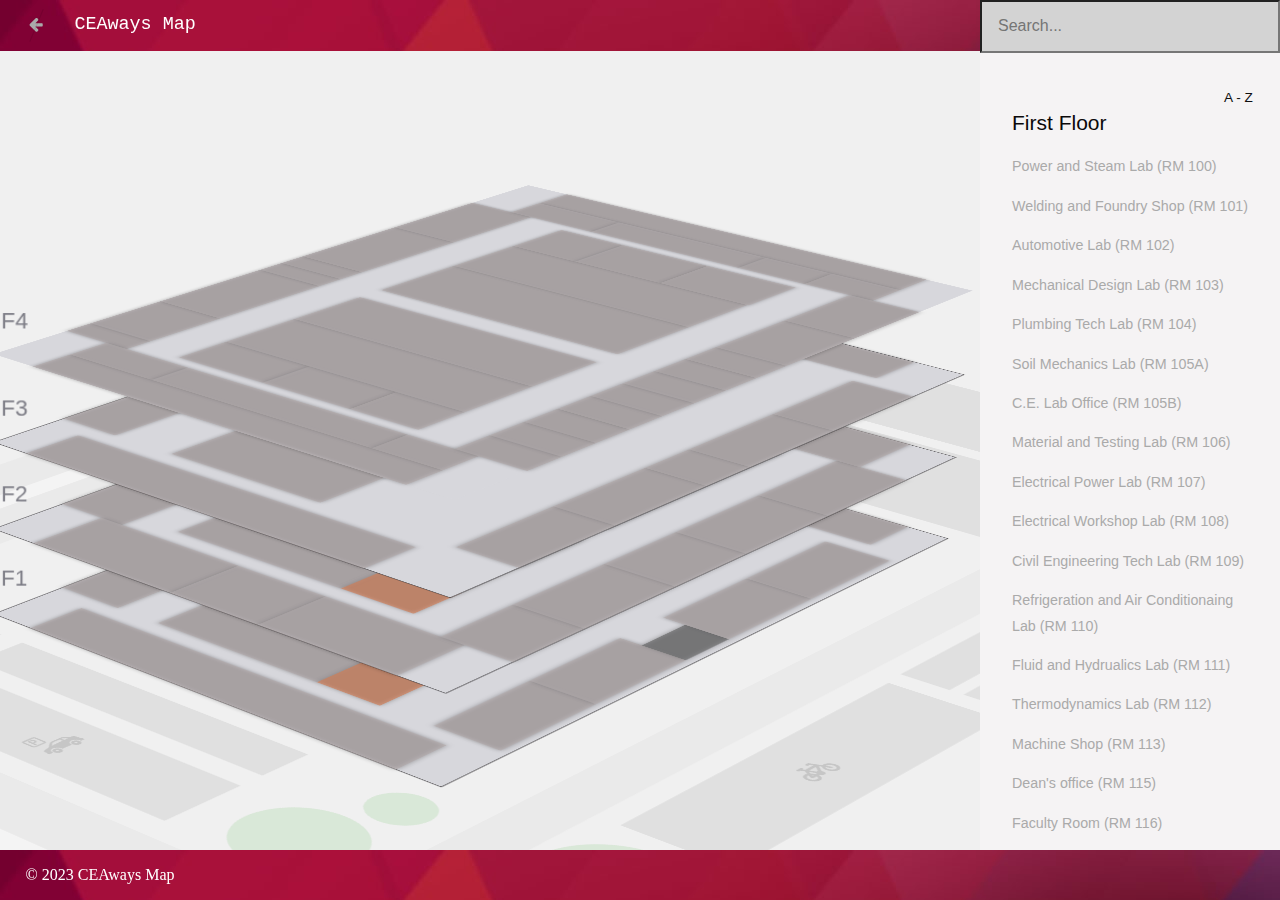
==== commit 42e533b7: "editing 07-22-23" ====
--- a/index.html
+++ b/index.html
@@ -78,38 +78,41 @@
 								<rect data-space="1.03" x="851.0" y="12.59" width="200.8" height="105.6" class="map__space" />
 							
 								<!-- Kaliwa -->
-								<rect data-space="1.01" x="12.59" y="83.03" width="100.4" height="633.6" class="map__space" />
+								<rect data-space="1.09" x="12.59" y="83.03" width="100.4" height="633.6" class="map__space" />
 								
 							
 								<!-- bottom rooms -->
-								<rect data-space="1.10" x="148.26" y="668.8" width="200.8" height="105.6" class="map__space" />
+								<rect data-space="1.11" x="148.26" y="668.8" width="200.8" height="105.6" class="map__space" />
 							
-								<rect data-space="1.11" x="349.06" y="668.8" width="200.8" height="105.6" class="map__space" />
+								<rect data-space="1.12" x="349.06" y="668.8" width="200.8" height="105.6" class="map__space" />
 							
-								<rect data-space="1.01" x="549.86" y="704" width="100.4" height="70.4" class="map__space" />
+								<rect x="549.86" y="704" width="100.4" height="70.4" class="map__entrance" />
 							
-								<rect data-space="1.12" x="650.26" y="668.8" width="200.8" height="105.6" class="map__space" />
+								<rect data-space="1.13" x="650.26" y="668.8" width="200.8" height="105.6" class="map__space" />
 							
-								<rect data-space="1.13" x="851.06" y="668.8" width="200.8" height="105.6" class="map__space" />
+								<rect data-space="1.14" x="851.06" y="668.8" width="200.8" height="105.6" class="map__space" />
 								<!-- Kanan -->
 								<rect data-space="1.01" x="1086.87" y="492.8" width="100.4" height="228.8" class="map__space" />
 								
 								<rect data-space="1.02" x="1086.87" y="70.44" width="100.4" height="228.8" class="map__space" />
 								<!-- Gitna -->
 							
-								<rect data-space="1.09" x="148.26" y="193.5" width="140.56" height="281.6" class="map__space" />
+								<rect data-space="1.10" x="148.26" y="193.5" width="140.56" height="281.6" class="map__space" />
 							
-								<rect data-space="1.10" x="288.82" y="193.5" width="135.54" height="387.2" class="map__space" />
+								<rect x="288.82" y="193.5" width="135.54" height="387.2" class="map__open" />
 							
-								<rect data-space="1.11" x="424.36" y="193.5" width="125.5" height="126.72" class="map__space" />
+								<rect data-space="1.17" x="424.36" y="193.5" width="125.5" height="126.72" class="map__space" />
 							
-								<rect data-space="1.01" x="424.36" y="320.22" width="125.5" height="260.48" class="map__space" />
+								<rect data-space="1.16" x="424.36" y="320.22" width="125.5" height="260.48" class="map__space" />
 							
-								<rect data-space="1.01" x="590.02" y="193.5" width="185.74" height="387.2" class="map__space" />
+								<rect x="590.02" y="193.5" width="185.74" height="387.2" class="map__open" />
 							
-								<rect data-space="1.14" x="775.76" y="193.5" width="276.1" height="387.2" class="map__space" />
+								<rect data-space="1.15" x="775.76" y="193.5" width="276.1" height="387.2" class="map__space" />
 							
-								<rect x="916.5" y="188.5" width="140.56" height="105.6" class="map__outline" />
+								<rect x="916.5" y="188" width="140.56" height="105.6" class="map__stairs"/>
+		
+								<rect x="148.26" y="475.1" width="140.56" height="105.6" class="map__stairs"/>
+
 							</svg>
 							<div class="level__pins">
 								<a class="pin pin--1-1" data-category="1" data-space="1.01" href="#" aria-label="Pin for Power and Steam Lab (RM 100)">
@@ -204,70 +207,75 @@
 							<svg class="map map--2" viewBox="0 0 1200 800" width="100%" height="100%" preserveAspectRatio="xMidYMid meet">
 								<title>Map Level 2</title>
 								<rect x="12.72" y="12.59" width="1174.56" height="774.82" class="map__ground"  />
-								<rect x="12.72" y="12.59" width="1174.56" height="774.82" class="map__outline" />
-
-								<rect data-space="1.01" x="160.98" y="12.59" width="198.40" height="112.80" class="map__space" />
-
-								<rect data-space="1.02" x="359.38" y="12.59" width="198.40" height="112.80" class="map__space" />
-
-								<rect data-space="1.03" x="557.78" y="12.59" width="188.48" height="112.80" class="map__space" />
-
-								<rect data-space="1.04" x="746.26" y="12.59" width="74.40" height="112.80" class="map__space" />
-
-								<rect data-space="3.01" x="820.96" y="12.59" width="74.40" height="112.80" class="map__space" />
-
-								<rect data-space="3.01" x="895.36" y="12.59" width="74.40" height="112.80" class="map__space" />
-
-								<rect data-space="3.01" x="969.76" y="12.59" width="99.20" height="112.80" class="map__space" />
+								<rect x="12.72" y="12.59" width="1174.56" height="774.82" class="map__outline"/>
+								<!--Top Rooms-->
+								<rect data-space=" " x="146.64" y="12.59" width="198.40" height="112.80" class="map__space" />
+
+								<rect data-space=" " x="345.04" y="12.59" width="198.40" height="112.80" class="map__space" />
+
+								<rect data-space=" " x="543.52" y="12.59" width="188.48" height="112.80" class="map__space" />
+
+								<rect data-space=" " x="732" y="12.59" width="74.40" height="112.80" class="map__space" />
+
+								<rect data-space=" " x="806.4" y="12.59" width="74.40" height="112.80" class="map__space" />
+
+								<rect data-space=" " x="880.8" y="12.59" width="74.40" height="112.80" class="map__space" />
+
+								<rect data-space=" " x="955.2" y="12.59" width="99.20" height="112.80" class="map__space" />
 
 								<!-- Kaliwa -->
-								<rect data-space="3.01" x="12.59" y="87.79" width="133.92" height="248.16" class="map__space" />
-
-								<rect data-space="3.01" x="12.59" y="335.95" width="133.92" height="150.40" class="map__space" />
+								<rect data-space=" " x="12.72" y="87.79" width="133.92" height="248.16" class="map__space" />
+
+								<rect data-space=" " x="12.59" y="335.95" width="133.92" height="150.40" class="map__space" />
 								
-								<rect data-space="3.01" x="12.59" y="486.35" width="133.92" height="150.40" class="map__space" />
+								<rect data-space=" " x="12.59" y="486.35" width="133.92" height="225.6" class="map__space" />
 
 								<!-- bottom rooms -->
-								<rect data-space="1.01" x="160.98" y="662.02" width="148.80" height="112.80" class="map__space" />
-
-								<rect data-space="1.01" x="309.78" y="662.02" width="198.40" height="112.80" class="map__space" />
-
-								<rect data-space="1.01" x="508.18" y="662.02" width="163.68" height="112.80" class="map__space" />
-
-								<rect data-space="1.01" x="671.86" y="662.02" width="198.40" height="112.80" class="map__space" />
-
-								<rect data-space="1.01" x="870.26" y="662.02" width="198.40" height="112.80" class="map__space" />
+								<rect data-space=" " x="146.64" y="674.35" width="148.80" height="112.80" class="map__space" />
+
+								<rect data-space=" " x="295.44" y="674.35" width="198.40" height="112.80" class="map__space" />
+
+								<rect data-space=" " x="493.83" y="674.35" width="163.68" height="112.80" class="map__space" />
+
+								<rect data-space=" " x="657.52" y="674.35" width="198.40" height="112.80" class="map__space" />
+
+								<rect data-space=" " x="855.92" y="674.35" width="198.40" height="112.80" class="map__space" />
 								<!-- Kanan -->
-								<rect data-space="1.01" x="1085.74" y="448.75" width="133.92" height="263.20" class="map__space" />
+								<rect data-space=" " x="1054.32" y="87.79" width="133.92" height="263.20" class="map__space" />
 								
-								<rect data-space="1.01" x="1085.74" y="260.75" width="133.92" height="188" class="map__space" />
-
-								<rect data-space="1.01" x="1085.74" y="87.79" width="133.92" height="172.96" class="map__space" />
+								<rect data-space=" " x="1054.32" y="350.99" width="133.92" height="188" class="map__space" />
+
+								<rect data-space=" " x="1054.32" y="538.99" width="133.92" height="172.96" class="map__space" />
 								<!-- Gitna -->
 
-								<rect data-space="1.01" x="189.62" y="193.5" width="99.20" height="285.76" class="map__space" />
+								<rect data-space=" " x="181.36" y="196.83" width="99.20" height="285.76" class="map__space" />
 								
-								<rect data-space="1.01" x="189.62" y="479.26" width="99.20" height="120.32" class="map__space" />
-
-								<rect data-space="1.01" x="288.82" y="193.5" width="138.88" height="406.08" class="map__space" />
-
-								<rect data-space="1.01" x="433.78" y="193.5" width="124" height="135.36" class="map__space" />
-
-								<rect data-space="1.01" x="433.78" y="328.86" width="124" height="127.84" class="map__space" />
-
-								<rect data-space="1.01" x="433.78" y="456.70" width="124" height="142.88" class="map__space" />
-
-
-
-
-								<rect data-space="1.01" x="614.72" y="212.59" width="183.52" height="406.08" class="map__space" />
-
-								<rect data-space="1.01" x="798.24" y="212.59" width="135.54" height="406.08" class="map__space" />
-
-								<rect data-space="1.01" x="933.78" y="355.47" width="104.16" height="112.80" class="map__space" />
-
-								<rect data-space="1.01" x="933.78" y="468.27" width="104.16" height="150.40" class="map__space" />
-							</svg>
+								<rect data-space=" " x="181.36" y="482.8" width="99.20" height="120.32" class="map__stairs" />
+
+								<rect data-space=" " x="280.56" y="196.83" width="138.88" height="406.08" class="map__space" />
+
+								<rect data-space=" " x="419.44" y="196.83" width="124" height="135.36" class="map__space" />
+
+								<rect data-space=" " x="419.44" y="332.19" width="124" height="127.84" class="map__space" />
+
+								<rect data-space=" " x="419.44" y="460.03" width="124" height="142.88" class="map__space" />
+
+
+
+
+								<rect data-space=" " x="598" y="196.03" width="183.52" height="406.08" class="map__space" />
+
+								<rect data-space=" " x="781.52" y="196.03" width="135.54" height="406.08" class="map__space" />
+
+								<rect data-space=" " x="917.06" y="338.91" width="104.16" height="112.80" class="map__space" />
+
+								<rect data-space=" " x="917.06" y="451.9" width="104.16" height="150.40" class="map__space" />
+								
+								<rect data-space=" " x="917.06" y="196.03" width="104.16" height="142.88" class="map__stairs" />
+
+
+        
+    </svg>
 							
 							<div class="level__pins">
 								<a class="pin pin--2-1" data-category="2" data-space="2.01" href="#" aria-label="Pin for CAD Room (RM 200)">
@@ -582,51 +590,63 @@
 							<svg class="map map--4" viewBox="0 0 1200 800" width="100%" height="100%" preserveAspectRatio="xMidYMid meet">
 								<title>Map Level 4</title>
 								
-								<rect x="12.72" y="12.59" width="1174.56" height="774.82" class="map__ground"  />
-								<rect x="12.72" y="12.59" width="1174.56" height="774.82" class="map__outline" />
-
-								<!-- Room400-->
-								<rect data-space="3.01" x ="1075" y="570" width="110" height="100" class="map__space"  />
-								<!-- Room401-->
-								<rect data-space="3.01" x ="1075" y="460" width="110" height="100" class="map__space"  />
-								<!-- Room402-->
-								<rect data-space="3.01" x ="1075" y="350" width="110" height="100" class="map__space"  />
-								<!-- Room403-->
-								<rect data-space="3.01" x ="1075" y="240" width="110" height="100" class="map__space"  />
-								<!-- Room404-->
-								<!-- Room405-->
-								<!-- Room406-->
-								<!-- Room407-->
-								<!-- Room408-->
-								<!-- Room409-->
-								<!-- Room410-->
-								<rect data-space="3.01" x="12.59" y="74.13" width="100.4" height="580.5" class="map__space"></rect>
-								<!-- Room411-->
-								<!-- Room412-->
-								<!-- Room413-->
-								<!-- Room414-->
-								<!-- Room415-->
-								<!-- Room416-->
-								<!-- Room417-->
-								<!-- Room418-->
-								<!-- Room419-->
-								<!-- Room420-->
-								<!-- Room421-->
-								<!-- Room422-->
-								<!-- Room423-->
-								<!-- Room424-->
-								<!-- Room425-->
-								<!--Open Spaces-->
-								<rect data-space="1.01" x="614.72" y="212.59" width="165.74" height="354.75" class="map__space"></rect>
-								<rect data-space="1.01" x="780.46" y="212.59" width="135.54" height="354.75" class="map__space"></rect>
-								<rect data-space="1.01" x="916" y="212.59" width="140.56" height="354.75" class="map__space"></rect>
-
-								
+								<rect x="12.72" y="12.59" width="1174.56" height="774.82" class="map__ground" />
+                					<!--Top Rooms-->
+									<rect data-space="" x="153.72" y="12.59" width="47" height="110.7" class="map__space" />
+									<rect data-space="" x="200.72" y="12.59" width="141" height="110.7" class="map__space" />
+									<rect data-space="" x="341.72" y="12.59" width="211.5" height="110.7" class="map__space" />
+									<rect data-space="" x="553.22" y="12.59" width="47" height="110.7" class="map__space" />
+									<rect data-space="" x="600.22" y="12.59" width="47" height="110.7" class="map__space" />
+									<rect data-space="" x="647.22" y="12.59" width="211.5" height="110.7" class="map__space" />
+									<rect data-space="" x="858.72" y="12.59" width="188" height="110.7" class="map__space" />
+
+									<!--Excess Space-->
+									<rect data-space="" x="1117.22" y="86.39" width="70.5" height="627.3" class="map__space" />
+									<rect data-space="" x="12.72" y="86.39" width="70.5" height="627.3" class="map__space" />
+
+									<!--Left Rooms-->
+									<rect data-space="" x="1046.72" y="86.39" width="70.5" height="147.6" class="map__space" />
+									<rect data-space="" x="1046.72" y="233.99" width="70.5" height="258.3" class="map__space" />
+									<rect data-space="" x="1046.72" y="492.29" width="70.5" height="110.7" class="map__space" />
+									<rect data-space="4.01" x="1046.72" y="602.99" width="70.5" height="110.7" class="map__space" />
+
+									<!--Right Rooms-->
+									<rect data-space="" x="83.22" y="86.39" width="70.5" height="147.6" class="map__space" />
+									<rect data-space="" x="83.22" y="233.99" width="70.5" height="369" class="map__space" />
+									<rect data-space="" x="83.22" y="602.99" width="70.5" height="110.7" class="map__space" />
+
+									<!--Bottom Rooms-->
+									<rect data-space="" x="153.72" y="676.79" width="70.5" height="110.7" class="map__space" />
+									<rect data-space="" x="224.22" y="676.79" width="70.5" height="110.7" class="map__space" />
+									<rect data-space="" x="294.72" y="676.79" width="70.5" height="110.7" class="map__space" />
+									<rect data-space="" x="365.22" y="676.79" width="70.5" height="110.7" class="map__space" />
+									<rect data-space="" x="435.72" y="676.79" width="70.5" height="110.7" class="map__space" />
+									<rect data-space="" x="506.22" y="676.79" width="70.5" height="110.7" class="map__space" />
+									<rect data-space="" x="576.72" y="676.79" width="70.5" height="110.7" class="map__space" />
+									<rect data-space="" x="647.22" y="676.79" width="70.5" height="110.7" class="map__space" />
+									<rect data-space="" x="717.72" y="676.79" width="164.5" height="110.7" class="map__space" />
+									<rect data-space="" x="882.22" y="676.79" width="164.5" height="110.7" class="map__space" />
+
+									<!--Middle Rooms-->
+									<rect data-space="" x="177.22" y="197.09" width="94" height="146.6" class="map__space" />
+									<rect data-space="" x="177.22" y="343.69" width="94" height="146.6" class="map__space" />
+									<rect data-space="" x="177.22" y="490.29" width="94" height="110.7" class="map__space" />
+									<rect data-space="" x="271.2" y="197.09" width="141" height="403.9" class="map__space" />
+									<rect data-space="" x="412.3" y="197.09" width="141" height="403.9" class="map__space" />
+
+									<rect data-space="" x="600.3" y="197.09" width="164.5" height="403.9" class="map__space" />
+									<rect data-space="" x="764.7" y="197.09" width="141" height="403.9" class="map__space" />
+									<rect data-space="" x="905.7" y="197.09" width="117.5" height="110.7" class="map__space" />
+									<rect data-space="" x="905.7" y="308" width="117.5" height="147.6" class="map__space" />
+									<rect data-space="" x="905.7" y="455.6" width="117.5" height="147.6" class="map__space" />
+
 								
 							</svg>
 														
 							<div class="level__pins">
-								<a class="pin pin--4-1" data-category="4" data-space="4.01" href="#" aria-label="Pin for Engineering Faculty Center">
+								<a class="pin pin--4-1" data-category="4" data-space="4.01" href="#" aria-label="Pin for Engineering Faculty Center"><span class="pin__icon">
+									<svg class="icon icon--pin"><use xlink:href="#icon-pin"></use></svg>
+								</span>
 								</a>
 								<a class="pin pin--4-2" data-category="4" data-space="4.02" href="#" aria-label="Pin for Extension Services Involvement and Community">
 								</a>
@@ -793,7 +813,7 @@
 								3:00PM - 4:00PM - MEEN 30404 (BSME 4-3)<br>
 								5:00PM - 6:00PM - MEEN 30404 (BSME 4-4)<br>
 								6:00PM - 7:00PM - MEEN 30404 (BSME 4-1)<br>
-								7:00PM - 8:30PM - MEEN 30342 (BSME 4-1)<br>
+								7:00PM - 8:30PM - MEEN 30342 (BSME 4-1)<br><br><br>
 							</p>
 						</div>
 					</div>
--- a/css/style.css
+++ b/css/style.css
@@ -472,6 +472,29 @@
 	filter: drop-shadow(0px 0px 5px rgba(0, 0, 0, 0.5));
 }
 
+.map__open {
+	-webkit-transition: fill-opacity 0.8s;
+	transition: fill-opacity 0.8s;
+	fill: #dbcecd;
+	fill-opacity: 0.6;
+	filter: drop-shadow(0px 0px 5px rgba(0, 0, 0, 0.5));
+}
+.map__stairs {
+	-webkit-transition: fill-opacity 0.8s;
+	transition: fill-opacity 0.8s;
+	fill: #d37448;
+	fill-opacity: 0.6;
+	filter: drop-shadow(0px 0px 5px rgba(0, 0, 0, 0.5));
+}
+
+.map__entrance {
+	-webkit-transition: fill-opacity 0.8s;
+	transition: fill-opacity 0.8s;
+	fill: #5e5e5e;
+	fill-opacity: 0.6;
+	filter: drop-shadow(0px 0px 5px rgba(0, 0, 0, 0.5));
+}
+
 .level--current .map__space {
 	fill-opacity: 1;
 }
@@ -873,19 +896,19 @@
 .pin--1-2 { top: 17vmin; left: 90vmin; }
 .pin--1-3 { top: 10vmin; left: 73vmin; }
 .pin--1-4 { top: 10vmin; left: 60vmin; }
-.pin--1-5 { top: 10vmin; left: 50vmin; }
+.pin--1-5 { top: 10vmin; left: 48vmin; }
 .pin--1-6 { top: 10vmin; left: 37vmin; }
 .pin--1-7 { top: 10vmin; left: 29vmin; }
 .pin--1-8 { top: 10vmin; left: 18vmin; }
-.pin--1-9 { top: 30vmin; left: 5vmin; }
-.pin--1-10 { top: 30vmin; left: 18vmin; }
-.pin--1-11 { top: 62vmin; left: 19vmin; }
-.pin--1-12 { top: 62vmin; left: 35vmin; }
-.pin--1-13 { top: 62vmin; left: 60vmin; }
-.pin--1-14 { top: 62vmin; left: 75vmin; }
-.pin--1-15 { top: 36vmin; left: 78vmin; }
-.pin--1-16 { top: 42vmin; left: 30vmin; }
-.pin--1-17 { top: 29vmin; left: 30vmin; }
+.pin--1-9 { top: 37vmin; left: 3vmin; }
+.pin--1-10 { top: 32vmin; left: 15vmin; }
+.pin--1-11 { top: 62vmin; left: 18vmin; }
+.pin--1-12 { top: 62vmin; left: 33.5vmin; }
+.pin--1-13 { top: 62vmin; left: 58vmin; }
+.pin--1-14 { top: 62vmin; left: 73.5vmin; }
+.pin--1-15 { top: 36vmin; left: 69vmin; }
+.pin--1-16 { top: 40vmin; left: 37vmin; }
+.pin--1-17 { top: 24vmin; left: 37vmin; }
 
 /* Pins for floor 2 */
 .pin--2-1 { top: 52vmin; left: 90vmin; }
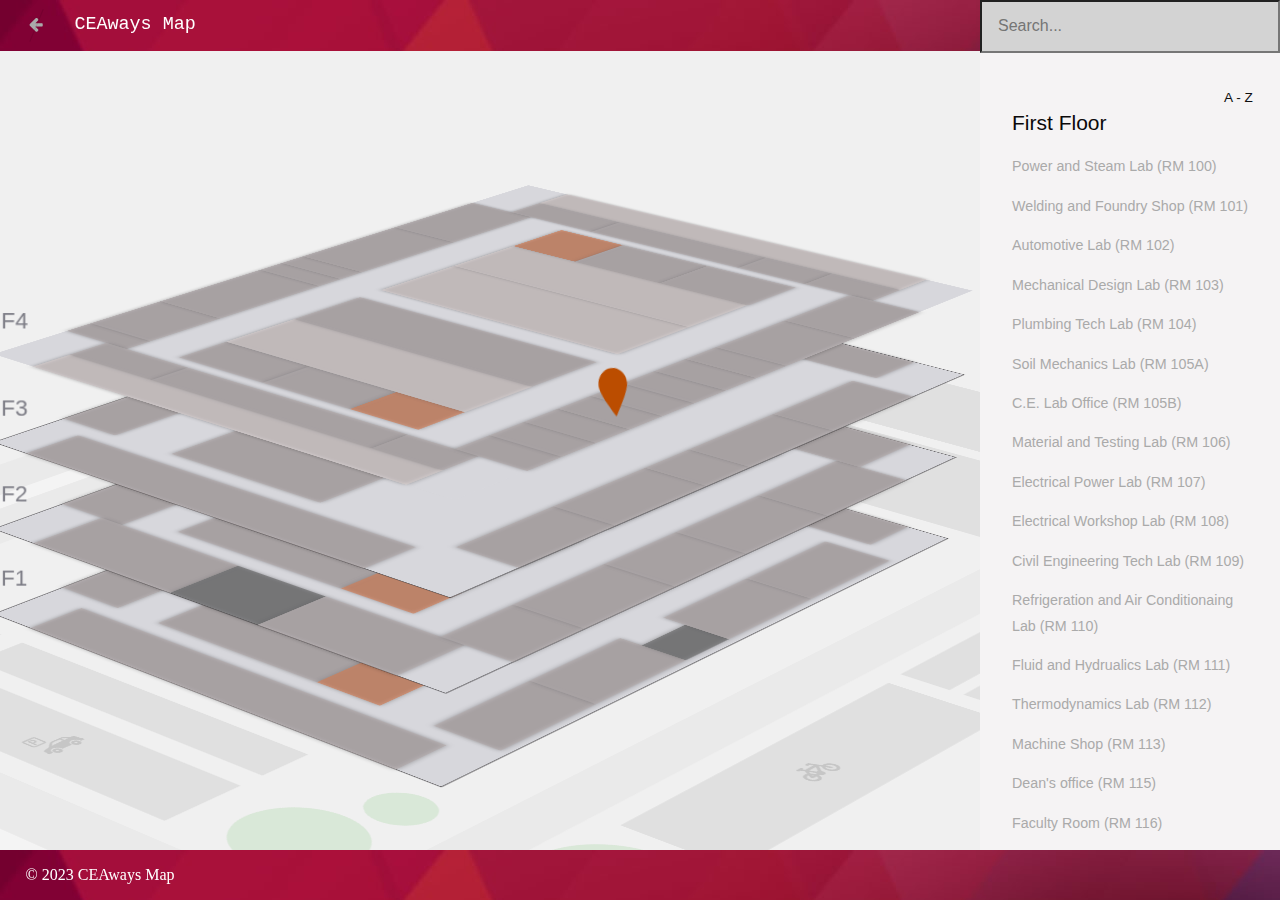
==== commit 1a1ea8bf: "New Level Maps and Pins" ====
--- a/index.html
+++ b/index.html
@@ -91,7 +91,7 @@
 								<rect data-space="1.13" x="650.26" y="668.8" width="200.8" height="105.6" class="map__space" />
 							
 								<rect data-space="1.14" x="851.06" y="668.8" width="200.8" height="105.6" class="map__space" />
-								<!-- Kanan -->
+								<!-- Right rooms -->
 								<rect data-space="1.01" x="1086.87" y="492.8" width="100.4" height="228.8" class="map__space" />
 								
 								<rect data-space="1.02" x="1086.87" y="70.44" width="100.4" height="228.8" class="map__space" />
@@ -209,74 +209,65 @@
 								<rect x="12.72" y="12.59" width="1174.56" height="774.82" class="map__ground"  />
 								<rect x="12.72" y="12.59" width="1174.56" height="774.82" class="map__outline"/>
 								<!--Top Rooms-->
-								<rect data-space=" " x="146.64" y="12.59" width="198.40" height="112.80" class="map__space" />
-
-								<rect data-space=" " x="345.04" y="12.59" width="198.40" height="112.80" class="map__space" />
-
-								<rect data-space=" " x="543.52" y="12.59" width="188.48" height="112.80" class="map__space" />
-
-								<rect data-space=" " x="732" y="12.59" width="74.40" height="112.80" class="map__space" />
-
-								<rect data-space=" " x="806.4" y="12.59" width="74.40" height="112.80" class="map__space" />
-
-								<rect data-space=" " x="880.8" y="12.59" width="74.40" height="112.80" class="map__space" />
-
-								<rect data-space=" " x="955.2" y="12.59" width="99.20" height="112.80" class="map__space" />
+								<rect data-space="2.09" x="146.64" y="12.59" width="198.40" height="112.80" class="map__space" />
+
+								<rect data-space="2.08" x="345.04" y="12.59" width="198.40" height="112.80" class="map__space" />
+
+								<rect data-space="2.07" x="543.52" y="12.59" width="188.48" height="112.80" class="map__space" />
+
+								<rect data-space="2.06" x="732" y="12.59" width="74.40" height="112.80" class="map__space" />
+
+								<rect data-space="2.05" x="806.4" y="12.59" width="74.40" height="112.80" class="map__space" />
+
+								<rect data-space="2.04" x="880.8" y="12.59" width="74.40" height="112.80" class="map__space" />
+
+								<rect data-space="2.03" x="955.2" y="12.59" width="99.20" height="112.80" class="map__space" />
 
 								<!-- Kaliwa -->
-								<rect data-space=" " x="12.72" y="87.79" width="133.92" height="248.16" class="map__space" />
-
-								<rect data-space=" " x="12.59" y="335.95" width="133.92" height="150.40" class="map__space" />
+								<rect data-space="2.10" x="12.72" y="87.79" width="133.92" height="248.16" class="map__space" />
+
+								<rect data-space=" " x="12.59" y="335.95" width="133.92" height="150.40" class="map__entrance" />
 								
-								<rect data-space=" " x="12.59" y="486.35" width="133.92" height="225.6" class="map__space" />
+								<rect data-space="2.11" x="12.59" y="486.35" width="133.92" height="225.6" class="map__space" />
 
 								<!-- bottom rooms -->
-								<rect data-space=" " x="146.64" y="674.35" width="148.80" height="112.80" class="map__space" />
-
-								<rect data-space=" " x="295.44" y="674.35" width="198.40" height="112.80" class="map__space" />
-
-								<rect data-space=" " x="493.83" y="674.35" width="163.68" height="112.80" class="map__space" />
-
-								<rect data-space=" " x="657.52" y="674.35" width="198.40" height="112.80" class="map__space" />
-
-								<rect data-space=" " x="855.92" y="674.35" width="198.40" height="112.80" class="map__space" />
-								<!-- Kanan -->
-								<rect data-space=" " x="1054.32" y="87.79" width="133.92" height="263.20" class="map__space" />
+								<rect data-space="2.12" x="146.64" y="674.35" width="148.80" height="112.80" class="map__space" />
+
+								<rect data-space="2.13" x="295.44" y="674.35" width="198.40" height="112.80" class="map__space" />
+
+								<rect data-space="2.14" x="493.83" y="674.35" width="163.68" height="112.80" class="map__space" />
+
+								<rect data-space="2.15" x="657.52" y="674.35" width="198.40" height="112.80" class="map__space" />
+
+								<rect data-space="2.16" x="855.92" y="674.35" width="198.40" height="112.80" class="map__space" />
+								<!-- Right rooms -->
+								<rect data-space="2.02" x="1054.32" y="87.79" width="133.92" height="360.96" class="map__space" />
 								
-								<rect data-space=" " x="1054.32" y="350.99" width="133.92" height="188" class="map__space" />
-
-								<rect data-space=" " x="1054.32" y="538.99" width="133.92" height="172.96" class="map__space" />
+								<rect data-space="2.01" x="1054.32" y="448.75" width="133.92" height="263.20" class="map__space" />
 								<!-- Gitna -->
 
-								<rect data-space=" " x="181.36" y="196.83" width="99.20" height="285.76" class="map__space" />
+								<rect data-space="2.22" x="181.36" y="196.83" width="99.20" height="285.76" class="map__space" />
 								
-								<rect data-space=" " x="181.36" y="482.8" width="99.20" height="120.32" class="map__stairs" />
-
-								<rect data-space=" " x="280.56" y="196.83" width="138.88" height="406.08" class="map__space" />
-
-								<rect data-space=" " x="419.44" y="196.83" width="124" height="135.36" class="map__space" />
-
-								<rect data-space=" " x="419.44" y="332.19" width="124" height="127.84" class="map__space" />
-
-								<rect data-space=" " x="419.44" y="460.03" width="124" height="142.88" class="map__space" />
-
-
-
-
-								<rect data-space=" " x="598" y="196.03" width="183.52" height="406.08" class="map__space" />
-
-								<rect data-space=" " x="781.52" y="196.03" width="135.54" height="406.08" class="map__space" />
-
-								<rect data-space=" " x="917.06" y="338.91" width="104.16" height="112.80" class="map__space" />
-
-								<rect data-space=" " x="917.06" y="451.9" width="104.16" height="150.40" class="map__space" />
+								<rect x="181.36" y="482.8" width="99.20" height="120.32" class="map__stairs" />
+
+								<rect  x="280.56" y="196.83" width="138.88" height="406.08" class="map__open" />
+
+								<rect data-space="2.21" x="419.44" y="196.83" width="124" height="135.36" class="map__space" />
+
+								<rect data-space="2.20" x="419.44" y="332.19" width="124" height="127.84" class="map__space" />
+
+								<rect data-space="2.19" x="419.44" y="460.03" width="124" height="142.88" class="map__space" />
+
+								<rect x="598" y="196.03" width="183.52" height="406.08" class="map__open" />
+
+								<rect x="781.52" y="196.03" width="135.54" height="406.08" class="map__open" />
+
+								<rect data-space="2.18" x="917.06" y="338.91" width="104.16" height="112.80" class="map__space" />
+
+								<rect data-space="2.17" x="917.06" y="451.9" width="104.16" height="150.40" class="map__space" />
 								
 								<rect data-space=" " x="917.06" y="196.03" width="104.16" height="142.88" class="map__stairs" />
-
-
-        
-    </svg>
-							
+   						 </svg>		
 							<div class="level__pins">
 								<a class="pin pin--2-1" data-category="2" data-space="2.01" href="#" aria-label="Pin for CAD Room (RM 200)">
 									<span class="pin__icon">
@@ -384,11 +375,6 @@
 									</span>
 								</a>
 								<a class="pin pin--2-22" data-category="2" data-space="2.22" href="#" aria-label="Pin for IE Time and Motion Lab (RM 221)">
-									<span class="pin__icon">
-										<svg class="icon icon--pin"><use xlink:href="#icon-pin"></use></svg>
-									</span>
-								</a>
-								<a class="pin pin--2-23" data-category="2" data-space="2.23" href="#" aria-label="Pin for PIIE Office (RM 222)">
 									<span class="pin__icon">
 										<svg class="icon icon--pin"><use xlink:href="#icon-pin"></use></svg>
 									</span>
@@ -429,7 +415,7 @@
 								<rect data-space="1.01" x="650.26" y="690.1" width="200.8" height="96.75" class="map__space" />
 
 								<rect data-space="1.01" x="851.06" y="690.1" width="200.8" height="96.75" class="map__space" />
-								<!-- Kanan -->
+								<!-- Right rooms -->
 								<rect data-space="1.01" x="1085.74" y="514.02" width="100.4" height="193.5" class="map__space" />
 								
 								<rect data-space="1.01" x="1085.74" y="74.13" width="100.4" height="193.5" class="map__space" />
@@ -590,113 +576,166 @@
 							<svg class="map map--4" viewBox="0 0 1200 800" width="100%" height="100%" preserveAspectRatio="xMidYMid meet">
 								<title>Map Level 4</title>
 								
-								<rect x="12.72" y="12.59" width="1174.56" height="774.82" class="map__ground" />
+									<rect x="12.72" y="12.59" width="1174.56" height="774.82" class="map__ground" />
                 					<!--Top Rooms-->
-									<rect data-space="" x="153.72" y="12.59" width="47" height="110.7" class="map__space" />
-									<rect data-space="" x="200.72" y="12.59" width="141" height="110.7" class="map__space" />
-									<rect data-space="" x="341.72" y="12.59" width="211.5" height="110.7" class="map__space" />
-									<rect data-space="" x="553.22" y="12.59" width="47" height="110.7" class="map__space" />
-									<rect data-space="" x="600.22" y="12.59" width="47" height="110.7" class="map__space" />
-									<rect data-space="" x="647.22" y="12.59" width="211.5" height="110.7" class="map__space" />
-									<rect data-space="" x="858.72" y="12.59" width="188" height="110.7" class="map__space" />
+									<rect data-space="4.11" x="153.72" y="12.59" width="47" height="110.7" class="map__space" />
+									<rect data-space="4.10" x="200.72" y="12.59" width="141" height="110.7" class="map__space" />
+									<rect data-space="4.09" x="341.72" y="12.59" width="211.5" height="110.7" class="map__space" />
+									<rect data-space="4.08" x="553.22" y="12.59" width="47" height="110.7" class="map__space" />
+									<rect data-space="4.07" x="600.22" y="12.59" width="47" height="110.7" class="map__space" />
+									<rect data-space="4.06" x="647.22" y="12.59" width="211.5" height="110.7" class="map__space" />
+									<rect data-space="4.05" x="858.72" y="12.59" width="188" height="110.7" class="map__space" />
 
 									<!--Excess Space-->
-									<rect data-space="" x="1117.22" y="86.39" width="70.5" height="627.3" class="map__space" />
-									<rect data-space="" x="12.72" y="86.39" width="70.5" height="627.3" class="map__space" />
+									<rect x="1117.22" y="86.39" width="70.5" height="627.3" class="map__open" />
+									<rect x="12.72" y="86.39" width="70.5" height="627.3" class="map__open" />
+
+									<!--Right Rooms-->
+									<rect data-space="4.04" x="1046.72" y="86.39" width="70.5" height="147.6" class="map__space" />
+									<rect data-space="4.03" x="1046.72" y="233.99" width="70.5" height="258.3" class="map__space" />
+									<rect data-space="4.02" x="1046.72" y="492.29" width="70.5" height="110.7" class="map__space" />
+									<rect data-space="4.01" x="1046.72" y="602.99" width="70.5" height="110.7" class="map__space" />
 
 									<!--Left Rooms-->
-									<rect data-space="" x="1046.72" y="86.39" width="70.5" height="147.6" class="map__space" />
-									<rect data-space="" x="1046.72" y="233.99" width="70.5" height="258.3" class="map__space" />
-									<rect data-space="" x="1046.72" y="492.29" width="70.5" height="110.7" class="map__space" />
-									<rect data-space="4.01" x="1046.72" y="602.99" width="70.5" height="110.7" class="map__space" />
-
-									<!--Right Rooms-->
-									<rect data-space="" x="83.22" y="86.39" width="70.5" height="147.6" class="map__space" />
-									<rect data-space="" x="83.22" y="233.99" width="70.5" height="369" class="map__space" />
-									<rect data-space="" x="83.22" y="602.99" width="70.5" height="110.7" class="map__space" />
+									<rect x="83.22" y="86.39" width="70.5" height="147.6" class="map__space" />
+
+									<rect data-space="4.12" x="83.22" y="233.99" width="70.5" height="369" class="map__space" />
+
+									<rect x="83.22" y="602.99" width="70.5" height="110.7" class="map__space" />
 
 									<!--Bottom Rooms-->
-									<rect data-space="" x="153.72" y="676.79" width="70.5" height="110.7" class="map__space" />
-									<rect data-space="" x="224.22" y="676.79" width="70.5" height="110.7" class="map__space" />
-									<rect data-space="" x="294.72" y="676.79" width="70.5" height="110.7" class="map__space" />
-									<rect data-space="" x="365.22" y="676.79" width="70.5" height="110.7" class="map__space" />
-									<rect data-space="" x="435.72" y="676.79" width="70.5" height="110.7" class="map__space" />
-									<rect data-space="" x="506.22" y="676.79" width="70.5" height="110.7" class="map__space" />
-									<rect data-space="" x="576.72" y="676.79" width="70.5" height="110.7" class="map__space" />
-									<rect data-space="" x="647.22" y="676.79" width="70.5" height="110.7" class="map__space" />
-									<rect data-space="" x="717.72" y="676.79" width="164.5" height="110.7" class="map__space" />
-									<rect data-space="" x="882.22" y="676.79" width="164.5" height="110.7" class="map__space" />
+									<rect data-space="4.13" x="153.72" y="676.79" width="70.5" height="110.7" class="map__space" />
+									<rect data-space="4.14" x="224.22" y="676.79" width="70.5" height="110.7" class="map__space" />
+									<rect data-space="4.15" x="294.72" y="676.79" width="70.5" height="110.7" class="map__space" />
+									<rect data-space="4.16" x="365.22" y="676.79" width="70.5" height="110.7" class="map__space" />
+									<rect data-space="4.17" x="435.72" y="676.79" width="70.5" height="110.7" class="map__space" />
+									<rect data-space="4.18" x="506.22" y="676.79" width="70.5" height="110.7" class="map__space" />
+									<rect data-space="4.19" x="576.72" y="676.79" width="70.5" height="110.7" class="map__space" />
+									<rect data-space="4.20" x="647.22" y="676.79" width="70.5" height="110.7" class="map__space" />
+									<rect data-space="4.21" x="717.72" y="676.79" width="164.5" height="110.7" class="map__space" />
+									<rect data-space="4.22" x="882.22" y="676.79" width="164.5" height="110.7" class="map__space" />
 
 									<!--Middle Rooms-->
-									<rect data-space="" x="177.22" y="197.09" width="94" height="146.6" class="map__space" />
-									<rect data-space="" x="177.22" y="343.69" width="94" height="146.6" class="map__space" />
-									<rect data-space="" x="177.22" y="490.29" width="94" height="110.7" class="map__space" />
-									<rect data-space="" x="271.2" y="197.09" width="141" height="403.9" class="map__space" />
-									<rect data-space="" x="412.3" y="197.09" width="141" height="403.9" class="map__space" />
-
-									<rect data-space="" x="600.3" y="197.09" width="164.5" height="403.9" class="map__space" />
-									<rect data-space="" x="764.7" y="197.09" width="141" height="403.9" class="map__space" />
-									<rect data-space="" x="905.7" y="197.09" width="117.5" height="110.7" class="map__space" />
-									<rect data-space="" x="905.7" y="308" width="117.5" height="147.6" class="map__space" />
-									<rect data-space="" x="905.7" y="455.6" width="117.5" height="147.6" class="map__space" />
+									<rect data-space="4.25" x="177.22" y="197.09" width="94" height="146.6" class="map__space" />
+									<rect data-space="4.26" x="177.22" y="343.69" width="94" height="146.6" class="map__space" />
+									<rect x="177.22" y="490.29" width="94" height="110.7" class="map__stairs" />
+									<rect x="271.2" y="197.09" width="141" height="403.9" class="map__open" />
+									<rect data-space="4.27" x="412.3" y="197.09" width="141" height="403.9" class="map__space" />
+
+									<rect data-space="" x="600.3" y="197.09" width="164.5" height="403.9" class="map__open" />
+									<rect data-space="" x="764.7" y="197.09" width="141" height="403.9" class="map__open" />
+									<rect  x="905.7" y="197.09" width="117.5" height="110.7" class="map__stairs"/>
+									<rect data-space="4.24" x="905.7" y="308" width="117.5" height="147.6" class="map__space" />
+									<rect data-space="4.23" x="905.7" y="455.6" width="117.5" height="147.6" class="map__space" />
 
 								
 							</svg>
 														
 							<div class="level__pins">
-								<a class="pin pin--4-1" data-category="4" data-space="4.01" href="#" aria-label="Pin for Engineering Faculty Center"><span class="pin__icon">
-									<svg class="icon icon--pin"><use xlink:href="#icon-pin"></use></svg>
-								</span>
-								</a>
-								<a class="pin pin--4-2" data-category="4" data-space="4.02" href="#" aria-label="Pin for Extension Services Involvement and Community">
-								</a>
-								<a class="pin pin--4-3" data-category="4" data-space="4.03" href="#" aria-label="Pin for CEA-SC and Academic Org Monitoring ">
-								</a>
-								<a class="pin pin--4-4" data-category="4" data-space="4.04" href="#" aria-label="Pin for General Physics Lab 2">
-								</a>
-								<a class="pin pin--4-5" data-category="4" data-space="4.05" href="#" aria-label="Pin for General Physics Lab 1">
-								</a>
-								<a class="pin pin--4-6" data-category="4" data-space="4.06" href="#" aria-label="Pin for Lecture Room">
-								</a>
-								<a class="pin pin--4-7" data-category="4" data-space="4.07" href="#" aria-label="Pin for Lecture Room">
-								</a>
-								<a class="pin pin--4-8" data-category="4" data-space="4.08" href="#" aria-label="Pin for Electrical Fundamental Lab">
-								</a>
-								<a class="pin pin--4-9" data-category="4" data-space="4.09" href="#" aria-label="Pin for Electrical Fundamental Lab">
-								</a>
-								<a class="pin pin--4-10" data-category="4" data-space="4.10" href="#" aria-label="Pin for EEN Office">
-								</a>
-								<a class="pin pin--4-11" data-category="4" data-space="4.11" href="#" aria-label="Pin for Library">
-								</a>
-								<a class="pin pin--4-12" data-category="4" data-space="4.12" href="#" aria-label="Pin for CE Lecture Room">
-								</a>
-								<a class="pin pin--4-13" data-category="4" data-space="4.13" href="#" aria-label="Pin for ECE Lecture Room">
-								</a>
-								<a class="pin pin--4-14" data-category="4" data-space="4.14" href="#" aria-label="Pin for CoE Lecture Room">
-								</a>
-								<a class="pin pin--4-15" data-category="4" data-space="4.15" href="#" aria-label="Pin for EE Lecture Room">
-								</a>
-								<a class="pin pin--4-16" data-category="4" data-space="4.16" href="#" aria-label="Pin for IE Lecture Room">
-								</a>
-								<a class="pin pin--4-17" data-category="4" data-space="4.17" href="#" aria-label="Pin for Architecture Lecture Room">
-								</a>
-								<a class="pin pin--4-18" data-category="4" data-space="4.18" href="#" aria-label="Pin for ME Lecture Room">
-								</a>
-								<a class="pin pin--4-19" data-category="4" data-space="4.19" href="#" aria-label="Pin for ME Lecture Room ">
-								</a>
-								<a class="pin pin--4-20" data-category="4" data-space="4.20" href="#" aria-label="Pin for Gen. Chemistry Lab 1">
-								</a>
-								<a class="pin pin--4-21" data-category="4" data-space="4.21" href="#" aria-label="Pin for Gen. Chemistry Lab 2">
-								</a>
-								<a class="pin pin--4-22" data-category="4" data-space="4.22" href="#" aria-label="Pin for NAT'L Science Faculty Room">
-								</a>
-								<a class="pin pin--4-23" data-category="4" data-space="4.23" href="#" aria-label="Pin for Office of the LAB Head">
-								</a>
-								<a class="pin pin--4-24" data-category="4" data-space="4.24" href="#" aria-label="Pin for Spectrum Office">
-								</a>
-								<a class="pin pin--4-25" data-category="4" data-space="4.25" href="#" aria-label="Pin for CoE Library">
-								</a>
-								<a class="pin pin--4-26" data-category="4" data-space="4.26" href="#" aria-label="Pin for Audio Visual Room (AVR)">
+								<a class="pin pin--4-1" data-category="4" data-space="4.01" href="#" aria-label="Pin for Chemical Preparation Room (RM 400)"><span class="pin__icon">
+									<svg class="icon icon--pin"><use xlink:href="#icon-pin"></use></svg>
+								</span>
+								</a>
+								<a class="pin pin--4-2" data-category="4" data-space="4.02" href="#" aria-label="Pin for Engineering Faculty Center"><span class="pin__icon">
+									<svg class="icon icon--pin"><use xlink:href="#icon-pin"></use></svg>
+								</span>
+								</a>
+								<a class="pin pin--4-3" data-category="4" data-space="4.03" href="#" aria-label="Pin for Extension Services Involvement and Community"><span class="pin__icon">
+									<svg class="icon icon--pin"><use xlink:href="#icon-pin"></use></svg>
+								</span>
+								</a>
+								<a class="pin pin--4-4" data-category="4" data-space="4.04" href="#" aria-label="Pin for CEA-SC and Academic Org Monitoring "><span class="pin__icon">
+									<svg class="icon icon--pin"><use xlink:href="#icon-pin"></use></svg>
+								</span>
+								</a>
+								<a class="pin pin--4-5" data-category="4" data-space="4.05" href="#" aria-label="Pin for General Physics Lab 2"><span class="pin__icon">
+									<svg class="icon icon--pin"><use xlink:href="#icon-pin"></use></svg>
+								</span>
+								</a>
+								<a class="pin pin--4-6" data-category="4" data-space="4.06" href="#" aria-label="Pin for General Physics Lab 1"><span class="pin__icon">
+									<svg class="icon icon--pin"><use xlink:href="#icon-pin"></use></svg>
+								</span>
+								</a>
+								<a class="pin pin--4-7" data-category="4" data-space="4.07" href="#" aria-label="Pin for Lecture Room"><span class="pin__icon">
+									<svg class="icon icon--pin"><use xlink:href="#icon-pin"></use></svg>
+								</span>
+								</a>
+								<a class="pin pin--4-8" data-category="4" data-space="4.08" href="#" aria-label="Pin for Lecture Room"><span class="pin__icon">
+									<svg class="icon icon--pin"><use xlink:href="#icon-pin"></use></svg>
+								</span>
+								</a>
+								<a class="pin pin--4-9" data-category="4" data-space="4.09" href="#" aria-label="Pin for Electrical Fundamental Lab"><span class="pin__icon">
+									<svg class="icon icon--pin"><use xlink:href="#icon-pin"></use></svg>
+								</span>
+								</a>
+								<a class="pin pin--4-10" data-category="4" data-space="4.10" href="#" aria-label="Pin for Electrical Fundamental Lab"><span class="pin__icon">
+									<svg class="icon icon--pin"><use xlink:href="#icon-pin"></use></svg>
+								</span>
+								</a>
+								<a class="pin pin--4-11" data-category="4" data-space="4.11" href="#" aria-label="Pin for EEN Office"><span class="pin__icon">
+									<svg class="icon icon--pin"><use xlink:href="#icon-pin"></use></svg>
+								</span>
+								</a>
+								<a class="pin pin--4-12" data-category="4" data-space="4.12" href="#" aria-label="Pin for Library"><span class="pin__icon">
+									<svg class="icon icon--pin"><use xlink:href="#icon-pin"></use></svg>
+								</span>
+								</a>
+								<a class="pin pin--4-13" data-category="4" data-space="4.13" href="#" aria-label="Pin for CE Lecture Room"><span class="pin__icon">
+									<svg class="icon icon--pin"><use xlink:href="#icon-pin"></use></svg>
+								</span>
+								</a>
+								<a class="pin pin--4-14" data-category="4" data-space="4.14" href="#" aria-label="Pin for ECE Lecture Room"><span class="pin__icon">
+									<svg class="icon icon--pin"><use xlink:href="#icon-pin"></use></svg>
+								</span>
+								</a>
+								<a class="pin pin--4-15" data-category="4" data-space="4.15" href="#" aria-label="Pin for CoE Lecture Room"><span class="pin__icon">
+									<svg class="icon icon--pin"><use xlink:href="#icon-pin"></use></svg>
+								</span>
+								</a>
+								<a class="pin pin--4-16" data-category="4" data-space="4.16" href="#" aria-label="Pin for EE Lecture Room">
+									<svg class="icon icon--pin"><use xlink:href="#icon-pin"></use></svg>
+								</a>
+								<a class="pin pin--4-17" data-category="4" data-space="4.17" href="#" aria-label="Pin for IE Lecture Room"><span class="pin__icon">
+									<svg class="icon icon--pin"><use xlink:href="#icon-pin"></use></svg>
+								</span>
+								</a>
+								<a class="pin pin--4-18" data-category="4" data-space="4.18" href="#" aria-label="Pin for Architecture Lecture Room"><span class="pin__icon">
+									<svg class="icon icon--pin"><use xlink:href="#icon-pin"></use></svg>
+								</span>
+								</a>
+								<a class="pin pin--4-19" data-category="4" data-space="4.19" href="#" aria-label="Pin for ME Lecture Room">
+								</a>
+								<a class="pin pin--4-20" data-category="4" data-space="4.20" href="#" aria-label="Pin for ME Lecture Room "><span class="pin__icon">
+									<svg class="icon icon--pin"><use xlink:href="#icon-pin"></use></svg>
+								</span>
+								</a>
+								<a class="pin pin--4-21" data-category="4" data-space="4.21" href="#" aria-label="Pin for Gen. Chemistry Lab 1"><span class="pin__icon">
+									<svg class="icon icon--pin"><use xlink:href="#icon-pin"></use></svg>
+								</span>
+								</a>
+								<a class="pin pin--4-22" data-category="4" data-space="4.22" href="#" aria-label="Pin for Gen. Chemistry Lab 2"><span class="pin__icon">
+									<svg class="icon icon--pin"><use xlink:href="#icon-pin"></use></svg>
+								</span>
+								</a>
+								<a class="pin pin--4-23" data-category="4" data-space="4.23" href="#" aria-label="Pin for NAT'L Science Faculty Room"><span class="pin__icon">
+									<svg class="icon icon--pin"><use xlink:href="#icon-pin"></use></svg>
+								</span>
+								</a>
+								<a class="pin pin--4-24" data-category="4" data-space="4.24" href="#" aria-label="Pin for Office of the LAB Head"><span class="pin__icon">
+									<svg class="icon icon--pin"><use xlink:href="#icon-pin"></use></svg>
+								</span>
+								</a>
+								<a class="pin pin--4-25" data-category="4" data-space="4.25" href="#" aria-label="Pin for Spectrum Office"><span class="pin__icon">
+									<svg class="icon icon--pin"><use xlink:href="#icon-pin"></use></svg>
+								</span>
+								</a>
+								<a class="pin pin--4-26" data-category="4" data-space="4.26" href="#" aria-label="Pin for CoE Library"><span class="pin__icon">
+									<svg class="icon icon--pin"><use xlink:href="#icon-pin"></use></svg>
+								</span>
+								</a>
+								<a class="pin pin--4-27" data-category="4" data-space="4.27" href="#" aria-label="Pin for Audio Visual Room (AVR)"><span class="pin__icon">
+									<svg class="icon icon--pin"><use xlink:href="#icon-pin"></use></svg>
+								</span>
 								</a>
 							</div>
 							<!-- /level__pins -->
@@ -727,6 +766,8 @@
 								10:30AM -  1:30PM : MEEN 30213 (BSME 3-4)<br>
 								2:00PM -  5:00PM  : MEEN 30182 (BSME 3-3)<br>
 								5:00PM -  8:00PM  : MEEN 30182 (BSME 3-4)<br>
+								<br>
+								<br>
 							</p>
 						</div>
 					</div>
@@ -1034,7 +1075,7 @@
 						</div>
 					</div>
 					<div class="content__item" data-space="2.11" data-category="2">
-						<h3 class="content__item-title">Printing/ Packaging Lecture Laboratory Room (RM 210)</h3>
+						<h3 class="content__item-title">Printing/ Packaging Lecture <br>Laboratory Room (RM 210)</h3>
 					</div>
 					<div class="content__item" data-space="2.12" data-category="2">
 						<h3 class="content__item-title">Multimedia Room (RM 211)</h3>
@@ -1068,7 +1109,7 @@
 						</div>
 					</div>
 					<div class="content__item" data-space="2.13" data-category="2">
-						<h3 class="content__item-title">CAFA Lab Office (RM 212A)</h3>
+						<h3 class="content__item-title">CAFA Lab Office (RM 212)</h3>
 						<div class="content__item-details">
 							<p class="content__desc">
 								<strong>- SCHEDULE -</strong><br><br><br>
@@ -1087,9 +1128,6 @@
 						</div>
 					</div>
 					<div class="content__item" data-space="2.14" data-category="2">
-						<h3 class="content__item-title">RM 212B</h3>
-					</div>
-					<div class="content__item" data-space="2.15" data-category="2">
 						<h3 class="content__item-title">Architectural Drafting 1 (RM 213)</h3>
 						<div class="content__item-details">
 							<p class="content__desc">
@@ -1114,7 +1152,7 @@
 							</p>
 						</div>
 					</div>
-					<div class="content__item" data-space="2.16" data-category="2">
+					<div class="content__item" data-space="2.15" data-category="2">
 						<h3 class="content__item-title">Architectural Drafting 2 (RM 214)</h3>
 						<div class="content__item-details">
 							<p class="content__desc">
@@ -1139,7 +1177,7 @@
 							</p>
 						</div>
 					</div>
-					<div class="content__item" data-space="2.17" data-category="2">
+					<div class="content__item" data-space="2.16" data-category="2">
 						<h3 class="content__item-title">Architectural Drafting 3 (RM 215)</h3>
 						<div class="content__item-details">
 							<p class="content__desc">
@@ -1158,22 +1196,22 @@
 							</p>
 						</div>
 					</div>
+					<div class="content__item" data-space="2.17" data-category="2">
+						<h3 class="content__item-title">Office of the Chairperson - IE (RM 216)</h3>
+					</div>
 					<div class="content__item" data-space="2.18" data-category="2">
-						<h3 class="content__item-title">Office of the Chairperson - IE (RM 216)</h3>
+						<h3 class="content__item-title">Office of the Chairperson - ME (RM 217)</h3>
 					</div>
 					<div class="content__item" data-space="2.19" data-category="2">
-						<h3 class="content__item-title">Office of the Chairperson - ME (RM 217)</h3>
+						<h3 class="content__item-title">Office of the Chairperson  - CE (RM 218)</h3>
 					</div>
 					<div class="content__item" data-space="2.20" data-category="2">
-						<h3 class="content__item-title">Office of the Chairperson  - CE (RM 218)</h3>
+						<h3 class="content__item-title">Office of the Chairperson  - ARCHI (RM 219)</h3>
 					</div>
 					<div class="content__item" data-space="2.21" data-category="2">
-						<h3 class="content__item-title">Office of the Chairperson  - ARCHI (RM 219)</h3>
+						<h3 class="content__item-title">Office of the Chairperson - EE (RM 220)</h3>
 					</div>
 					<div class="content__item" data-space="2.22" data-category="2">
-						<h3 class="content__item-title">Office of the Chairperson - EE (RM 220)</h3>
-					</div>
-					<div class="content__item" data-space="2.23" data-category="2">
 						<h3 class="content__item-title">IE Time and Motion Lab (RM 221)</h3>
 					</div>
 					<div class="content__item" data-space="3.01" data-category="3">
@@ -1666,82 +1704,85 @@
 						<h3 class="content__item-title">Office of the Chairperson - CoE (RM 323)</h3>
 					</div>
 					<div class="content__item" data-space="4.01" data-category="4">
+						<h3 class="content__item-title">Chemical Preparation Room(RM 400)</h3>
+					</div>
+					<div class="content__item" data-space="4.02" data-category="4">
 						<h3 class="content__item-title">Engineering Faculty Center (RM 401)</h3>
 					</div>
-					<div class="content__item" data-space="4.02" data-category="4">
+					<div class="content__item" data-space="4.03" data-category="4">
 						<h3 class="content__item-title">Extension Services Involvement and Community (RM 402)</h3>
 					</div>
-					<div class="content__item" data-space="4.03" data-category="4">
+					<div class="content__item" data-space="4.04" data-category="4">
 						<h3 class="content__item-title">CEA-SC and Academic Org Monitoring Center (RM 403)</h3>
 					</div>
-					<div class="content__item" data-space="4.04" data-category="4">
+					<div class="content__item" data-space="4.05" data-category="4">
 						<h3 class="content__item-title">General Physics Lab 2 (RM 404)</h3>
 					</div>
-					<div class="content__item" data-space="4.05" data-category="4">
+					<div class="content__item" data-space="4.06" data-category="4">
 						<h3 class="content__item-title">General Physics Lab 1 (RM 405)</h3>
 					</div>
-					<div class="content__item" data-space="4.06" data-category="4">
+					<div class="content__item" data-space="4.07" data-category="4">
 						<h3 class="content__item-title">Lecture Room (RM 406)</h3>
 					</div>
-					<div class="content__item" data-space="4.07" data-category="4">
+					<div class="content__item" data-space="4.08" data-category="4">
 						<h3 class="content__item-title">Lecture Room (RM 407)</h3>
 						
 					</div>
-					<div class="content__item" data-space="4.08" data-category="4">
+					<div class="content__item" data-space="4.09" data-category="4">
 						<h3 class="content__item-title">Electrical Fundamental Lab (RM 408)</h3>
 					</div>
-					<div class="content__item" data-space="4.09" data-category="4">
+					<div class="content__item" data-space="4.10" data-category="4">
 						<h3 class="content__item-title">Electrical Fundamental Lab (RM 409A)</h3>
 					</div>
-					<div class="content__item" data-space="4.10" data-category="4">
+					<div class="content__item" data-space="4.11" data-category="4">
 						<h3 class="content__item-title">EEN Office (RM 409B)</h3>
 					</div>
-					<div class="content__item" data-space="4.11" data-category="4">
+					<div class="content__item" data-space="4.12" data-category="4">
 						<h3 class="content__item-title">Library (RM 410)</h3>
 					</div>
-					<div class="content__item" data-space="4.12" data-category="4">
+					<div class="content__item" data-space="4.13" data-category="4">
 						<h3 class="content__item-title">CE Lecture Room (RM 411)</h3>
 					</div>
-					<div class="content__item" data-space="4.13" data-category="4">
+					<div class="content__item" data-space="4.14" data-category="4">
 						<h3 class="content__item-title">ECE Lecture Room (RM 412)</h3>
 					</div>
-					<div class="content__item" data-space="4.14" data-category="4">
+					<div class="content__item" data-space="4.15" data-category="4">
 						<h3 class="content__item-title">CoE Lecture Room (RM 413)</h3>
 					</div>
-					<div class="content__item" data-space="4.15" data-category="4">
+					<div class="content__item" data-space="4.16" data-category="4">
 						<h3 class="content__item-title">EE Lecture Room (RM 414)</h3>
 					</div>
-					<div class="content__item" data-space="4.16" data-category="4">
+					<div class="content__item" data-space="4.17" data-category="4">
 						<h3 class="content__item-title">IE Lecture Room (RM 415)</h3>
 					</div>
-					<div class="content__item" data-space="4.17" data-category="4">
+					<div class="content__item" data-space="4.18" data-category="4">
 						<h3 class="content__item-title">Architecture Lecture Room (RM 416)</h3>
 					</div>
-					<div class="content__item" data-space="4.18" data-category="4">
+					<div class="content__item" data-space="4.19" data-category="4">
 						<h3 class="content__item-title">ME Lecture Room (RM 417)</h3>
 					</div>
-					<div class="content__item" data-space="4.19" data-category="4">
+					<div class="content__item" data-space="4.20" data-category="4">
 						<h3 class="content__item-title">ME Lecture Room (RM 418)</h3>
 					</div>
-					<div class="content__item" data-space="4.20" data-category="4">
+					<div class="content__item" data-space="4.21" data-category="4">
 						<h3 class="content__item-title">Gen. Chemistry Lab 1 (RM 419)</h3>
 					</div>
-					<div class="content__item" data-space="4.21" data-category="4">
+					<div class="content__item" data-space="4.22" data-category="4">
 						<h3 class="content__item-title">Gen. Chemistry Lab 2 (RM 420)</h3>
 					</div>
-					<div class="content__item" data-space="4.22" data-category="4">
+					<div class="content__item" data-space="4.23" data-category="4">
 						<h3 class="content__item-title">NAT'L Science Faculty Room (RM 421)</h3>
 					</div>
-					<div class="content__item" data-space="4.23" data-category="4">
+					<div class="content__item" data-space="4.24" data-category="4">
 						<h3 class="content__item-title">Office of the LAB Head (RM 422)</h3>
 					</div>
-					<div class="content__item" data-space="4.24" data-category="4">
+					<div class="content__item" data-space="4.25" data-category="4">
 						<h3 class="content__item-title">Spectrum Office (RM 423)</h3>
 					</div>
-					<div class="content__item" data-space="4.25" data-category="4">
+					<div class="content__item" data-space="4.26" data-category="4">
 						<h3 class="content__item-title">CoE Library (RM 424)</h3>
 					</div>
-					<div class="content__item" data-space="4.26" data-category="4">
+					<div class="content__item" data-space="4.27" data-category="4">
 						<h3 class="content__item-title">Audio Visual Room (AVR) (RM 425)</h3>
 					</div>
 					
@@ -1789,17 +1830,16 @@
 					<li class="list__item" data-level="2" data-category="2" data-space="2.10"><a href="#" class="list__link">Manufacturing Lec/Lab Room (RM 209)</a></li>
 					<li class="list__item" data-level="2" data-category="2" data-space="2.11"><a href="#" class="list__link">Printing/Packaging Lecture/Laboratory Room (RM 210)</a></li>
 					<li class="list__item" data-level="2" data-category="2" data-space="2.12"><a href="#" class="list__link">Multimedia Room (RM 211)</a></li>
-					<li class="list__item" data-level="2" data-category="2" data-space="2.13"><a href="#" class="list__link">CAFA Lab Office (RM 212A)</a></li>
-					<li class="list__item" data-level="2" data-category="2" data-space="2.14"><a href="#" class="list__link">RM 212B</a></li>
-					<li class="list__item" data-level="2" data-category="2" data-space="2.15"><a href="#" class="list__link">Architectural Drafting Room 1 (RM 213)</a></li>
-					<li class="list__item" data-level="2" data-category="2" data-space="2.16"><a href="#" class="list__link">Architectural Drafting Room 2 (RM 214)</a></li>
-					<li class="list__item" data-level="2" data-category="2" data-space="2.17"><a href="#" class="list__link">Architectural Drafting Room 3 (RM 215)</a></li>
-					<li class="list__item" data-level="2" data-category="2" data-space="2.18"><a href="#" class="list__link">Office of the Chairperson - IE (RM 216)</a></li>
-					<li class="list__item" data-level="2" data-category="2" data-space="2.19"><a href="#" class="list__link">Office of the Chairperson - ME (RM 217)</a></li>
-					<li class="list__item" data-level="2" data-category="2" data-space="2.20"><a href="#" class="list__link">Office of the Chairperson - CE (RM 218)</a></li>
-					<li class="list__item" data-level="2" data-category="2" data-space="2.21"><a href="#" class="list__link">Office of the Chairperson - Archi (RM 219)</a></li>
-					<li class="list__item" data-level="2" data-category="2" data-space="2.22"><a href="#" class="list__link">Office of the Chairperson - EE (RM 220)</a></li>
-					<li class="list__item" data-level="2" data-category="2" data-space="2.23"><a href="#" class="list__link">IE Time and Motion Lab (RM 221)</a></li>
+					<li class="list__item" data-level="2" data-category="2" data-space="2.13"><a href="#" class="list__link">CAFA Lab Office (RM 212)</a></li>
+					<li class="list__item" data-level="2" data-category="2" data-space="2.14"><a href="#" class="list__link">Architectural Drafting Room 1 (RM 213)</a></li>
+					<li class="list__item" data-level="2" data-category="2" data-space="2.15"><a href="#" class="list__link">Architectural Drafting Room 2 (RM 214)</a></li>
+					<li class="list__item" data-level="2" data-category="2" data-space="2.16"><a href="#" class="list__link">Architectural Drafting Room 3 (RM 215)</a></li>
+					<li class="list__item" data-level="2" data-category="2" data-space="2.17"><a href="#" class="list__link">Office of the Chairperson - IE (RM 216)</a></li>
+					<li class="list__item" data-level="2" data-category="2" data-space="2.18"><a href="#" class="list__link">Office of the Chairperson - ME (RM 217)</a></li>
+					<li class="list__item" data-level="2" data-category="2" data-space="2.19"><a href="#" class="list__link">Office of the Chairperson - CE (RM 218)</a></li>
+					<li class="list__item" data-level="2" data-category="2" data-space="2.20"><a href="#" class="list__link">Office of the Chairperson - Archi (RM 219)</a></li>
+					<li class="list__item" data-level="2" data-category="2" data-space="2.21"><a href="#" class="list__link">Office of the Chairperson - EE (RM 220)</a></li>
+					<li class="list__item" data-level="2" data-category="2" data-space="2.22"><a href="#" class="list__link">IE Time and Motion Lab (RM 221)</a></li>
 					<li class="list__item" data-level="3" data-category="3" data-space="3.01"><a href="#" class="list__link">Micro Computer Lab (RM 300)</a></li>
 					<li class="list__item" data-level="3" data-category="3" data-space="3.02"><a href="#" class="list__link">Micro Computer Lab Office (RM 301)</a></li>
 					<li class="list__item" data-level="3" data-category="3" data-space="3.03."><a href="#" class="list__link">Computer Lab Office (RM 302)</a></li>
@@ -1827,32 +1867,33 @@
 					<li class="list__item" data-level="3" data-category="3" data-space="3.25"><a href="#" class="list__link">Accreditation Center (RM 321)</a></li>
 					<li class="list__item" data-level="3" data-category="3" data-space="3.26"><a href="#" class="list__link">Office of the Chairperson - ECE (RM 322)</a></li>
 					<li class="list__item" data-level="3" data-category="3" data-space="3.27"><a href="#" class="list__link">Office of the Chairperson - CoE (RM 323)</a></li>
-					<li class="list__item" data-level="4" data-category="4" data-space="4.01"><a href="#" class="list__link">Engineering Faculty Center (RM 401)</a></li>
-					<li class="list__item" data-level="4" data-category="4" data-space="4.02"><a href="#" class="list__link">Extension Services Involvement and Community (RM 402)</a></li>
-					<li class="list__item" data-level="4" data-category="4" data-space="4.03"><a href="#" class="list__link">CEA-SC and Academic Org Monitoring Center (RM 403)</a></li>
-					<li class="list__item" data-level="4" data-category="4" data-space="4.04"><a href="#" class="list__link">General Physics Lab 2 (RM 404)</a></li>
-					<li class="list__item" data-level="4" data-category="4" data-space="4.05"><a href="#" class="list__link">General Physics Lab 1 (RM 405)</a></li>
-					<li class="list__item" data-level="4" data-category="4" data-space="4.06"><a href="#" class="list__link">Lecture Room (RM 406)</a></li>
-					<li class="list__item" data-level="4" data-category="4" data-space="4.07"><a href="#" class="list__link">Lecture Room (RM 407)</a></li>
-					<li class="list__item" data-level="4" data-category="4" data-space="4.08"><a href="#" class="list__link">Electrical Fundamental Lab (RM 408)</a></li>
-					<li class="list__item" data-level="4" data-category="4" data-space="4.09"><a href="#" class="list__link">Electrical Fundamental Lab (RM 409A)</a></li>
-					<li class="list__item" data-level="4" data-category="4" data-space="4.10"><a href="#" class="list__link">EEN Office (RM 409B)</a></li>
-					<li class="list__item" data-level="4" data-category="4" data-space="4.11"><a href="#" class="list__link">Library (RM 410)</a></li>
-					<li class="list__item" data-level="4" data-category="4" data-space="4.12"><a href="#" class="list__link">CE Lecture Room (RM 411)</a></li>
-					<li class="list__item" data-level="4" data-category="4" data-space="4.13"><a href="#" class="list__link">ECE Lecture Room (RM 412)</a></li>
-					<li class="list__item" data-level="4" data-category="4" data-space="4.14"><a href="#" class="list__link">CoE Lecture Room (RM 413)</a></li>
-					<li class="list__item" data-level="4" data-category="4" data-space="4.15"><a href="#" class="list__link">EE Lecture Room (RM 414)</a></li>
-					<li class="list__item" data-level="4" data-category="4" data-space="4.16"><a href="#" class="list__link">IE Lecture Room (RM 415)</a></li>
-					<li class="list__item" data-level="4" data-category="4" data-space="4.17"><a href="#" class="list__link">Architecture Lecture Room (RM 416)</a></li>
-					<li class="list__item" data-level="4" data-category="4" data-space="4.18"><a href="#" class="list__link">ME Lecture Room (RM 418)</a></li>
-					<li class="list__item" data-level="4" data-category="4" data-space="4.19"><a href="#" class="list__link">ME Lecture Room (RM 419)</a></li>
-					<li class="list__item" data-level="4" data-category="4" data-space="4.20"><a href="#" class="list__link">Gen. Chemistry Lab 1 (RM 420)</a></li>
-					<li class="list__item" data-level="4" data-category="4" data-space="4.21"><a href="#" class="list__link">Gen. Chemistry Lab 2 (RM 421)</a></li>
-					<li class="list__item" data-level="4" data-category="4" data-space="4.22"><a href="#" class="list__link">NAT'L Science Faculty Room (RM 422)</a></li>
-					<li class="list__item" data-level="4" data-category="4" data-space="4.23"><a href="#" class="list__link">Office of the LAB Head (RM 423)</a></li>
-					<li class="list__item" data-level="4" data-category="4" data-space="4.24"><a href="#" class="list__link">Spectrum Office (RM 424)</a></li>
-					<li class="list__item" data-level="4" data-category="4" data-space="4.25"><a href="#" class="list__link">CoE Library (RM 425)</a></li>
-					<li class="list__item" data-level="4" data-category="4" data-space="4.26"><a href="#" class="list__link">Audio Visual Room (AVR) (RM 426)</a></li>
+					<li class="list__item" data-level="4" data-category="4" data-space="4.01"><a href="#" class="list__link">Chemical Preparation Room (RM 400)</a></li>
+					<li class="list__item" data-level="4" data-category="4" data-space="4.02"><a href="#" class="list__link">Engineering Faculty Center (RM 401)</a></li>
+					<li class="list__item" data-level="4" data-category="4" data-space="4.03"><a href="#" class="list__link">Extension Services Involvement and Community (RM 402)</a></li>
+					<li class="list__item" data-level="4" data-category="4" data-space="4.04"><a href="#" class="list__link">CEA-SC and Academic Org Monitoring Center (RM 403)</a></li>
+					<li class="list__item" data-level="4" data-category="4" data-space="4.05"><a href="#" class="list__link">General Physics Lab 2 (RM 404)</a></li>
+					<li class="list__item" data-level="4" data-category="4" data-space="4.06"><a href="#" class="list__link">General Physics Lab 1 (RM 405)</a></li>
+					<li class="list__item" data-level="4" data-category="4" data-space="4.07"><a href="#" class="list__link">Lecture Room (RM 406)</a></li>
+					<li class="list__item" data-level="4" data-category="4" data-space="4.08"><a href="#" class="list__link">Lecture Room (RM 407)</a></li>
+					<li class="list__item" data-level="4" data-category="4" data-space="4.09"><a href="#" class="list__link">Electrical Fundamental Lab (RM 408)</a></li>
+					<li class="list__item" data-level="4" data-category="4" data-space="4.10"><a href="#" class="list__link">Electrical Fundamental Lab (RM 409A)</a></li>
+					<li class="list__item" data-level="4" data-category="4" data-space="4.11"><a href="#" class="list__link">EEN Office (RM 409B)</a></li>
+					<li class="list__item" data-level="4" data-category="4" data-space="4.12"><a href="#" class="list__link">Library (RM 410)</a></li>
+					<li class="list__item" data-level="4" data-category="4" data-space="4.13"><a href="#" class="list__link">CE Lecture Room (RM 411)</a></li>
+					<li class="list__item" data-level="4" data-category="4" data-space="4.14"><a href="#" class="list__link">ECE Lecture Room (RM 412)</a></li>
+					<li class="list__item" data-level="4" data-category="4" data-space="4.15"><a href="#" class="list__link">CoE Lecture Room (RM 413)</a></li>
+					<li class="list__item" data-level="4" data-category="4" data-space="4.16"><a href="#" class="list__link">EE Lecture Room (RM 414)</a></li>
+					<li class="list__item" data-level="4" data-category="4" data-space="4.17"><a href="#" class="list__link">IE Lecture Room (RM 415)</a></li>
+					<li class="list__item" data-level="4" data-category="4" data-space="4.18"><a href="#" class="list__link">Architecture Lecture Room (RM 416)</a></li>
+					<li class="list__item" data-level="4" data-category="4" data-space="4.19"><a href="#" class="list__link">ME Lecture Room (RM 418)</a></li>
+					<li class="list__item" data-level="4" data-category="4" data-space="4.20"><a href="#" class="list__link">ME Lecture Room (RM 419)</a></li>
+					<li class="list__item" data-level="4" data-category="4" data-space="4.21"><a href="#" class="list__link">Gen. Chemistry Lab 1 (RM 420)</a></li>
+					<li class="list__item" data-level="4" data-category="4" data-space="4.22"><a href="#" class="list__link">Gen. Chemistry Lab 2 (RM 421)</a></li>
+					<li class="list__item" data-level="4" data-category="4" data-space="4.23"><a href="#" class="list__link">NAT'L Science Faculty Room (RM 422)</a></li>
+					<li class="list__item" data-level="4" data-category="4" data-space="4.24"><a href="#" class="list__link">Office of the LAB Head (RM 423)</a></li>
+					<li class="list__item" data-level="4" data-category="4" data-space="4.25"><a href="#" class="list__link">Spectrum Office (RM 424)</a></li>
+					<li class="list__item" data-level="4" data-category="4" data-space="4.26"><a href="#" class="list__link">CoE Library (RM 425)</a></li>
+					<li class="list__item" data-level="4" data-category="4" data-space="4.27"><a href="#" class="list__link">Audio Visual Room (AVR) (RM 426)</a></li>
 				</ul>
 			</aside>
 			<!-- /spaces-list -->
--- a/css/style.css
+++ b/css/style.css
@@ -911,29 +911,28 @@
 .pin--1-17 { top: 24vmin; left: 37vmin; }
 
 /* Pins for floor 2 */
-.pin--2-1 { top: 52vmin; left: 90vmin; }
-.pin--2-2 { top: 17vmin; left: 90vmin; }
-.pin--2-3 { top: 10vmin; left: 73vmin; }
-.pin--2-4 { top: 10vmin; left: 60vmin; }
-.pin--2-5 { top: 10vmin; left: 53vmin; }
-.pin--2-6 { top: 10vmin; left: 46vmin; }
-.pin--2-7 { top: 10vmin; left: 37vmin; }
-.pin--2-8 { top: 10vmin; left: 29vmin; }
+.pin--2-1 { top: 50vmin; left: 87vmin; }
+.pin--2-2 { top: 25vmin; left: 87vmin; }
+.pin--2-3 { top: 10vmin; left: 78vmin; }
+.pin--2-4 { top: 10vmin; left: 71vmin; }
+.pin--2-5 { top: 10vmin; left: 65vmin; }
+.pin--2-6 { top: 10vmin; left: 59vmin; }
+.pin--2-7 { top: 10vmin; left: 48vmin; }
+.pin--2-8 { top: 10vmin; left: 33vmin; }
 .pin--2-9 { top: 10vmin; left: 18vmin; }
-.pin--2-10 { top: 25vmin; left: 5vmin; }
-.pin--2-11 { top: 40vmin; left: 5vmin; }
-.pin--2-12 { top: 62vmin; left: 19vmin; }
-.pin--2-13 { top: 62vmin; left: 32vmin; }
-.pin--2-14 { top: 62vmin; left: 38vmin; }
-.pin--2-15 { top: 62vmin; left: 46vmin; }
-.pin--2-16 { top: 62vmin; left: 60vmin; }
-.pin--2-17 { top: 62vmin; left: 75vmin; }
-.pin--2-18 { top: 43vmin; left: 78vmin; }
-.pin--2-19 { top: 33vmin; left: 78vmin; }
-.pin--2-20 { top: 42vmin; left: 38vmin; }
-.pin--2-21 { top: 35vmin; left: 38vmin; }
-.pin--2-22 { top: 28vmin; left: 38vmin; }
-.pin--2-23 { top: 30vmin; left: 18vmin; }
+.pin--2-10 { top: 23vmin; left: 5vmin; }
+.pin--2-11 { top: 52vmin; left: 5vmin; }
+.pin--2-12 { top: 62vmin; left: 16vmin; }
+.pin--2-13 { top: 62vmin; left: 29vmin; }
+.pin--2-14 { top: 62vmin; left: 45vmin; }
+.pin--2-15 { top: 62vmin; left: 59vmin; }
+.pin--2-16 { top: 62vmin; left: 75vmin; }
+.pin--2-17 { top: 46vmin; left: 76vmin; }
+.pin--2-18 { top: 37vmin; left: 76vmin; }
+.pin--2-19 { top: 47vmin; left: 36vmin; }
+.pin--2-20 { top: 36vmin; left: 36vmin; }
+.pin--2-21 { top: 27vmin; left: 36vmin; }
+.pin--2-22 { top: 33vmin; left: 16.5vmin; }
 
 /* Pins for floor 3 */
 .pin--3-1 { top: 52vmin; left: 90vmin; }
@@ -967,13 +966,33 @@
 
 
 /* Pins for floor 4 */
-.pin--4-1 { top: 55vmin; left: 21vmin; }
-.pin--4-2 { top: 18vmin; left: 20vmin; }
-.pin--4-3 { top: 21vmin; left: 88vmin; }
-.pin--4-4 { top: 52vmin; left: 74vmin; }
-.pin--4-5 { top: 33vmin; left: 38vmin; }
-.pin--4-6 { top: 39vmin; left: 56vmin; }
-.pin--4-7 { top: 58vmin; left: 10vmin; }
+.pin--4-1 { top: 56vmin; left: 85vmin; }
+.pin--4-2 { top: 48vmin; left: 85vmin; }
+.pin--4-3 { top: 34vmin; left: 85vmin; }
+.pin--4-4 { top: 17vmin; left: 85vmin; }
+.pin--4-5 { top: 9vmin; left: 12.5vmin; }
+.pin--4-6 { top: 9vmin; left: 19.5vmin; }
+.pin--4-7 { top: 9vmin; left: 35vmin; }
+.pin--4-8 { top: 9vmin; left: 44vmin; }
+.pin--4-9 { top: 9vmin; left: 48vmin; }
+.pin--4-10{ top: 9vmin; left: 58vmin; }
+.pin--4-11{ top: 9vmin; left: 74vmin; }
+.pin--4-12{ top: 35vmin; left: 8.5vmin; }
+.pin--4-13{ top: 63vmin; left: 13vmin; }
+.pin--4-14{ top: 63vmin; left: 19vmin; }
+.pin--4-15{ top: 63vmin; left: 24.5vmin; }
+.pin--4-16{ top: 63vmin; left: 30vmin; }
+.pin--4-17{ top: 63vmin; left: 35vmin; }
+.pin--4-18{ top: 63vmin; left: 41vmin; }
+.pin--4-19{ top: 63vmin; left: 47vmin; }
+.pin--4-20{ top: 63vmin; left: 52vmin; }
+.pin--4-21{ top: 63vmin; left: 61.5vmin; }
+.pin--4-22{ top: 63vmin; left: 75vmin; }
+.pin--4-23{ top: 46vmin; left: 75vmin; }
+.pin--4-24{ top: 35vmin; left: 75vmin; }
+.pin--4-25{ top: 46vmin; left: 75vmin; }
+.pin--4-26{ top: 33vmin; left: 38vmin; }
+.pin--4-27{ top: 33vmin; left: 38vmin; }
 
 /* Mobile compatability */
 .open-search,
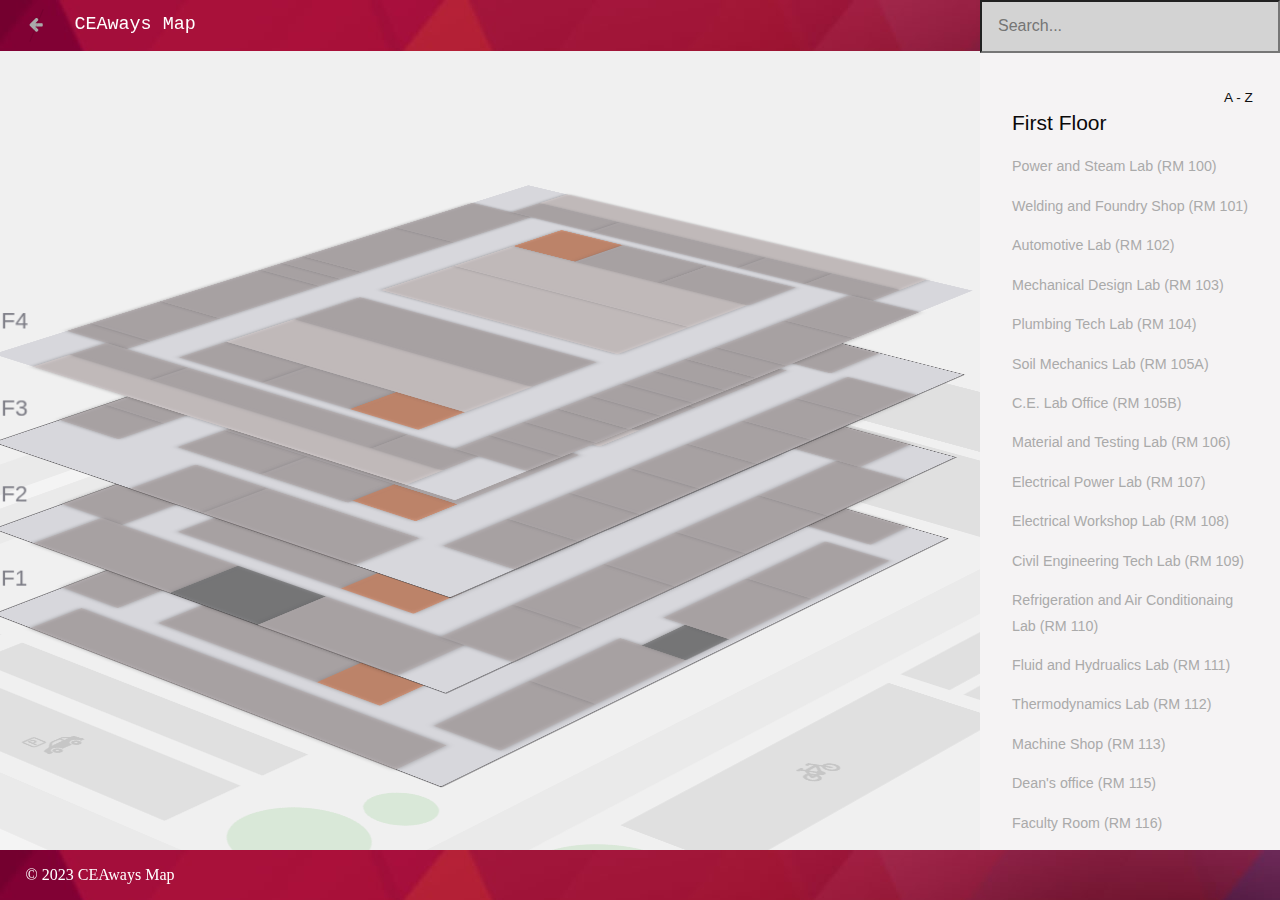
==== commit 8626cdac: "to do: Pins" ====
--- a/index.html
+++ b/index.html
@@ -95,7 +95,7 @@
 								<rect data-space="1.01" x="1086.87" y="492.8" width="100.4" height="228.8" class="map__space" />
 								
 								<rect data-space="1.02" x="1086.87" y="70.44" width="100.4" height="228.8" class="map__space" />
-								<!-- Gitna -->
+								<!-- Middle Rooms -->
 							
 								<rect data-space="1.10" x="148.26" y="193.5" width="140.56" height="281.6" class="map__space" />
 							
@@ -244,7 +244,7 @@
 								<rect data-space="2.02" x="1054.32" y="87.79" width="133.92" height="360.96" class="map__space" />
 								
 								<rect data-space="2.01" x="1054.32" y="448.75" width="133.92" height="263.20" class="map__space" />
-								<!-- Gitna -->
+								<!-- Middle Rooms -->
 
 								<rect data-space="2.22" x="181.36" y="196.83" width="99.20" height="285.76" class="map__space" />
 								
@@ -384,56 +384,59 @@
 							<!-- /level__pins -->
 						</div>
 						<div class="level level--3" aria-label="Level 3">
-							<svg class="map map--3" viewBox="0 0 1200 800" width="100%" height="100%" preserveAspectRatio="xMidYMid meet">
-								<title>Map Level 3</title>
-								<rect x="12.72" y="12.59" width="1174.56" height="774.82" class="map__ground" />
+							<svg class="map map--2" viewBox="0 0 1200 800" width="100%" height="100%" preserveAspectRatio="xMidYMid meet">
+								<title>Map Level 2</title>
+								<rect x="12.72" y="12.59" width="1174.56" height="774.82" class="map__ground"  />
 								<rect x="12.72" y="12.59" width="1174.56" height="774.82" class="map__outline"/>
-								<rect data-space="1.01" x="148.26" y="12.59" width="200.8" height="96.75" class="map__space" />
-
-								<rect data-space="1.02" x="349.06" y="12.59" width="75.3" height="96.75" class="map__space" />
-
-								<rect data-space="1.03" x="424.36" y="12.59" width="125.5" height="96.75" class="map__space" />
-
-								<rect data-space="1.04" x="549.86" y="12.59" width="100.4" height="96.75" class="map__space" />
-
-								<rect data-space="3.01" x="650.26" y="12.59" width="75.3" height="96.75" class="map__space" />
-
-								<rect data-space="3.01" x="725.56" y="12.59" width="125.5" height="96.75" class="map__space" />
-
-								<rect data-space="3.01" x="851.06" y="12.59" width="200.8" height="96.75" class="map__space" />
-
-								<!-- Kaliwa -->
-								<rect data-space="3.01" x="12.59" y="74.13" width="100.4" height="580.5" class="map__space" />
-
-								<!-- bottom rooms -->
-								<rect data-space="1.01" x="148.26" y="690.1" width="200.8" height="96.75" class="map__space" />
-
-								<rect data-space="1.01" x="349.06" y="690.1" width="200.8" height="96.75" class="map__space" />
-
-								<rect data-space="1.01" x="549.86" y="690.1" width="100.4" height="96.75" class="map__space" />
-
-								<rect data-space="1.01" x="650.26" y="690.1" width="200.8" height="96.75" class="map__space" />
-
-								<rect data-space="1.01" x="851.06" y="690.1" width="200.8" height="96.75" class="map__space" />
-								<!-- Right rooms -->
-								<rect data-space="1.01" x="1085.74" y="514.02" width="100.4" height="193.5" class="map__space" />
-								
-								<rect data-space="1.01" x="1085.74" y="74.13" width="100.4" height="193.5" class="map__space" />
-								<!-- Gitna -->
-
-								<rect data-space="1.01" x="148.26" y="212.59" width="140.56" height="258" class="map__space" />
-
-								<rect data-space="1.01" x="288.82" y="212.59" width="135.54" height="354.75" class="map__space" />
-
-								<rect data-space="1.01" x="424.36" y="212.59" width="90.36" height="161.25" class="map__space" />
-
-								<rect data-space="1.01" x="424.36" y="375" width="90.36" height="193.5" class="map__space" />
-
-								<rect data-space="1.01" x="614.72" y="212.59" width="165.74" height="354.75" class="map__space" />
-
-								<rect data-space="1.01" x="780.46" y="212.59" width="135.54" height="354.75" class="map__space" />
-
-								<rect data-space="1.01" x="916" y="212.59" width="140.56" height="354.75" class="map__space" />
+														<!--Top Rooms-->
+								<rect data-space="" x="140.43" y="12.59" width="89.87" height="110.55" class="map__space" />
+								<rect data-space="" x="230.3" y="12.59" width="89.87" height="110.55" class="map__space" />
+								<rect data-space="" x="320.17" y="12.59" width="47.3" height="110.55" class="map__space" />
+								<rect data-space="" x="367.47" y="12.59" width="132.44" height="110.55" class="map__space" />
+								<rect data-space="" x="499.91" y="12.59" width="47.3" height="110.55" class="map__space" />
+								<rect data-space="" x="547.21" y="12.59" width="132.44" height="110.55"  class="map__space" />
+								<rect data-space="" x="679.65" y="12.59" width="165.55" height="110.55" class="map__space" />
+								<rect data-space="" x="845.2" y="12.59" width="47.3" height="110.55" class="map__space" />
+								<rect data-space="" x="892.5" y="12.59" width="165.55" height="110.55" class="map__space" />
+						
+														<!-- Kaliwa -->
+								<rect data-space="" x="12.72" y="263.17" width="127.71" height="125.29" class="map__space" />
+								<rect data-space="" x="12.59" y="388.46" width="127.71" height="250.58" class="map__space" />
+						
+														<!-- bottom rooms -->
+								<rect data-space="" x="140.43" y="675.89" width="131.6" height="110.55" class="map__space" />
+								<rect data-space="" x="272.03" y="675.89" width="131.6" height="110.55" class="map__space" />
+								<rect data-space="" x="403.63" y="675.89" width="131.6" height="110.55" class="map__space"/>
+								<rect data-space="" x="535.23" y="675.89" width="131.6" height="110.55" class="map__space" />
+								<rect data-space="" x="666.83" y="675.89" width="131.6" height="110.55" class="map__space" />
+								<rect data-space="" x="798.43" y="675.89" width="131.6" height="110.55" class="map__space" />
+								<rect data-space="" x="930.03" y="675.89" width="131.6" height="110.55" class="map__space" />
+						
+														<!-- Right Rooms -->
+								<rect data-space="" x="1058.3" y="263.17" width="127.71" height="193.5" class="map__space" />
+														
+								<rect data-space="" x="1058.3" y="456.67" width="127.71" height="193.5" class="map__space" />
+						
+														<!-- Middle Rooms -->
+								<rect data-space="" x="173.54" y="200.525" width="94.6" height="147.4" class="map__space" />
+								<rect data-space="" x="173.54" y="348.065" width="94.6" height="147.4" class="map__space" />
+								<rect data-space="" x="183" y="495.465" width="85.14" height="103.18" class="map__stairs" />
+						
+								<rect data-space="" x="268.7" y="200.525" width="132.44" height="397.98" class="map__space" />
+						
+								<rect data-space="" x="401.14" y="200.525" width="127.71" height="132.66" class="map__space" />
+								<rect data-space="" x="401.14" y="333.185" width="127.71" height="132.66" class="map__space" />
+								<rect data-space="" x="401.14" y="466.5" width="127.71" height="132.66" class="map__space" />
+						
+								<rect data-space="" x="575.5" y="200.525" width="89.87" height="397.98" class="map__open" />
+								<rect data-space="" x="575.5" y="377.405" width="89.87" height="147.4" class="map__stairs" />
+						
+								<rect data-space="" x="666.02" y="200.525" width="132.44" height="397.98" class="map__space" />
+						
+								<rect data-space="" x="798.46" y="200.525" width="132.44" height="397.98" class="map__space" />
+						
+								<rect data-space="" x="930" y="215.265" width="85.14" height="103.18" class="map__stairs" />
+								<rect data-space="" x="930" y="303.705" width="94.6" height="294.8" class="map__space"/>	
 								
 							</svg>
 							<div class="level__pins">
@@ -692,8 +695,9 @@
 									<svg class="icon icon--pin"><use xlink:href="#icon-pin"></use></svg>
 								</span>
 								</a>
-								<a class="pin pin--4-16" data-category="4" data-space="4.16" href="#" aria-label="Pin for EE Lecture Room">
-									<svg class="icon icon--pin"><use xlink:href="#icon-pin"></use></svg>
+								<a class="pin pin--4-16" data-category="4" data-space="4.16" href="#" aria-label="Pin for EE Lecture Room"><span class="pin__icon">
+									<svg class="icon icon--pin"><use xlink:href="#icon-pin"></use></svg>
+								</span>
 								</a>
 								<a class="pin pin--4-17" data-category="4" data-space="4.17" href="#" aria-label="Pin for IE Lecture Room"><span class="pin__icon">
 									<svg class="icon icon--pin"><use xlink:href="#icon-pin"></use></svg>
@@ -703,7 +707,9 @@
 									<svg class="icon icon--pin"><use xlink:href="#icon-pin"></use></svg>
 								</span>
 								</a>
-								<a class="pin pin--4-19" data-category="4" data-space="4.19" href="#" aria-label="Pin for ME Lecture Room">
+								<a class="pin pin--4-19" data-category="4" data-space="4.19" href="#" aria-label="Pin for ME Lecture Room"><span class="pin__icon">
+									<svg class="icon icon--pin"><use xlink:href="#icon-pin"></use></svg>
+								</span>
 								</a>
 								<a class="pin pin--4-20" data-category="4" data-space="4.20" href="#" aria-label="Pin for ME Lecture Room "><span class="pin__icon">
 									<svg class="icon icon--pin"><use xlink:href="#icon-pin"></use></svg>
--- a/css/style.css
+++ b/css/style.css
@@ -977,7 +977,7 @@
 .pin--4-9 { top: 9vmin; left: 48vmin; }
 .pin--4-10{ top: 9vmin; left: 58vmin; }
 .pin--4-11{ top: 9vmin; left: 74vmin; }
-.pin--4-12{ top: 35vmin; left: 8.5vmin; }
+.pin--4-12{ top: 38vmin; left: 8.5vmin; }
 .pin--4-13{ top: 63vmin; left: 13vmin; }
 .pin--4-14{ top: 63vmin; left: 19vmin; }
 .pin--4-15{ top: 63vmin; left: 24.5vmin; }
@@ -990,9 +990,9 @@
 .pin--4-22{ top: 63vmin; left: 75vmin; }
 .pin--4-23{ top: 46vmin; left: 75vmin; }
 .pin--4-24{ top: 35vmin; left: 75vmin; }
-.pin--4-25{ top: 46vmin; left: 75vmin; }
-.pin--4-26{ top: 33vmin; left: 38vmin; }
-.pin--4-27{ top: 33vmin; left: 38vmin; }
+.pin--4-25{ top: 25vmin; left: 17vmin; }
+.pin--4-26{ top: 38vmin; left: 17vmin; }
+.pin--4-27{ top: 37vmin; left: 36vmin; }
 
 /* Mobile compatability */
 .open-search,
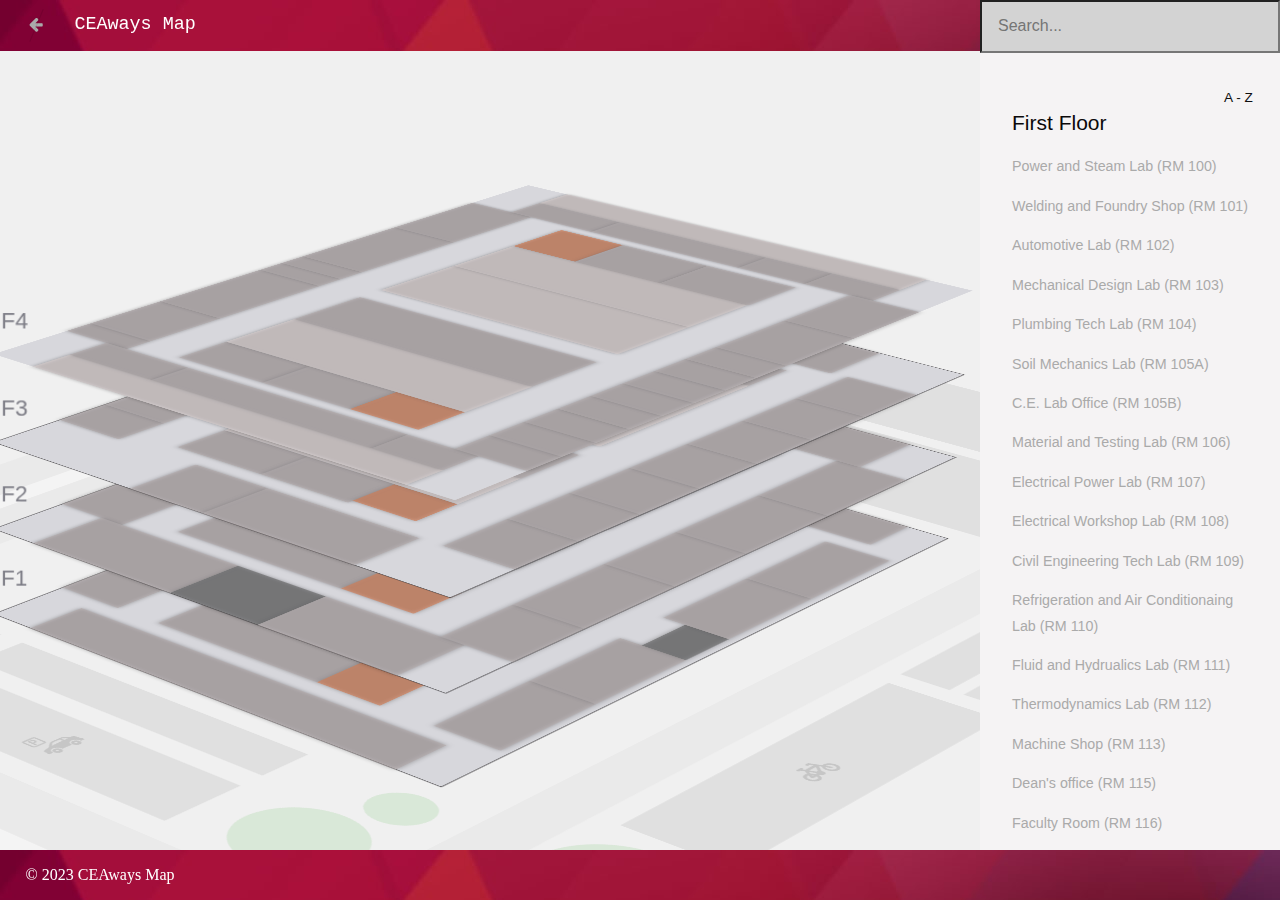
==== commit fd556cb7: "Final Revision in Maps" ====
--- a/index.html
+++ b/index.html
@@ -1,4 +1,4 @@
-	<!DOCTYPE html>
+<!DOCTYPE html>
 <html lang="en-US" class="no-js">
 	<head>
 		<meta charset="UTF-8" />
@@ -384,59 +384,55 @@
 							<!-- /level__pins -->
 						</div>
 						<div class="level level--3" aria-label="Level 3">
-							<svg class="map map--2" viewBox="0 0 1200 800" width="100%" height="100%" preserveAspectRatio="xMidYMid meet">
-								<title>Map Level 2</title>
+							<svg class="map map--3" viewBox="0 0 1200 800" width="100%" height="100%" preserveAspectRatio="xMidYMid meet">
+								<title>Map Level 3</title>
 								<rect x="12.72" y="12.59" width="1174.56" height="774.82" class="map__ground"  />
 								<rect x="12.72" y="12.59" width="1174.56" height="774.82" class="map__outline"/>
 														<!--Top Rooms-->
-								<rect data-space="" x="140.43" y="12.59" width="89.87" height="110.55" class="map__space" />
-								<rect data-space="" x="230.3" y="12.59" width="89.87" height="110.55" class="map__space" />
-								<rect data-space="" x="320.17" y="12.59" width="47.3" height="110.55" class="map__space" />
-								<rect data-space="" x="367.47" y="12.59" width="132.44" height="110.55" class="map__space" />
-								<rect data-space="" x="499.91" y="12.59" width="47.3" height="110.55" class="map__space" />
-								<rect data-space="" x="547.21" y="12.59" width="132.44" height="110.55"  class="map__space" />
-								<rect data-space="" x="679.65" y="12.59" width="165.55" height="110.55" class="map__space" />
-								<rect data-space="" x="845.2" y="12.59" width="47.3" height="110.55" class="map__space" />
-								<rect data-space="" x="892.5" y="12.59" width="165.55" height="110.55" class="map__space" />
+								<rect data-space="3.10" x="140.43" y="12.59" width="89.87" height="110.55" class="map__space" />
+								<rect data-space="3.11" x="230.3" y="12.59" width="89.87" height="110.55" class="map__space" />
+								<rect data-space="3.08" x="320.17" y="12.59" width="47.3" height="110.55" class="map__space" />
+								<rect data-space="3.09" x="367.47" y="12.59" width="132.44" height="110.55" class="map__space" />
+								<rect data-space="3.06" x="499.91" y="12.59" width="47.3" height="110.55" class="map__space" />
+								<rect data-space="3.07" x="547.21" y="12.59" width="132.44" height="110.55"  class="map__space" />
+								<rect data-space="3.04" x="679.65" y="12.59" width="165.55" height="110.55" class="map__space" />
+								<rect data-space="3.05" x="845.2" y="12.59" width="47.3" height="110.55" class="map__space" />
+								<rect data-space="3.03" x="892.5" y="12.59" width="165.55" height="110.55" class="map__space" />
 						
 														<!-- Kaliwa -->
-								<rect data-space="" x="12.72" y="263.17" width="127.71" height="125.29" class="map__space" />
-								<rect data-space="" x="12.59" y="388.46" width="127.71" height="250.58" class="map__space" />
+								<rect data-space="3.12" x="12.72" y="263.17" width="127.71" height="125.29" class="map__space" />
+								<rect data-space="3.13" x="12.59" y="388.46" width="127.71" height="250.58" class="map__space" />
 						
 														<!-- bottom rooms -->
-								<rect data-space="" x="140.43" y="675.89" width="131.6" height="110.55" class="map__space" />
-								<rect data-space="" x="272.03" y="675.89" width="131.6" height="110.55" class="map__space" />
-								<rect data-space="" x="403.63" y="675.89" width="131.6" height="110.55" class="map__space"/>
-								<rect data-space="" x="535.23" y="675.89" width="131.6" height="110.55" class="map__space" />
-								<rect data-space="" x="666.83" y="675.89" width="131.6" height="110.55" class="map__space" />
-								<rect data-space="" x="798.43" y="675.89" width="131.6" height="110.55" class="map__space" />
-								<rect data-space="" x="930.03" y="675.89" width="131.6" height="110.55" class="map__space" />
+								<rect data-space="3.14" x="140.43" y="675.89" width="131.6" height="110.55" class="map__space" />
+								<rect data-space="3.15" x="272.03" y="675.89" width="131.6" height="110.55" class="map__space" />
+								<rect data-space="3.16" x="403.63" y="675.89" width="131.6" height="110.55" class="map__space"/>
+								<rect data-space="3.17" x="535.23" y="675.89" width="131.6" height="110.55" class="map__space" />
+								<rect data-space="3.18" x="666.83" y="675.89" width="131.6" height="110.55" class="map__space" />
+								<rect data-space="3.19" x="798.43" y="675.89" width="131.6" height="110.55" class="map__space" />
+								<rect data-space="3.20" x="930.03" y="675.89" width="131.6" height="110.55" class="map__space" />
 						
 														<!-- Right Rooms -->
-								<rect data-space="" x="1058.3" y="263.17" width="127.71" height="193.5" class="map__space" />
+								<rect data-space="3.02" x="1058.3" y="263.17" width="127.71" height="193.5" class="map__space" />
 														
-								<rect data-space="" x="1058.3" y="456.67" width="127.71" height="193.5" class="map__space" />
+								<rect data-space="3.01" x="1058.3" y="456.67" width="127.71" height="193.5" class="map__space" />
 						
 														<!-- Middle Rooms -->
-								<rect data-space="" x="173.54" y="200.525" width="94.6" height="147.4" class="map__space" />
-								<rect data-space="" x="173.54" y="348.065" width="94.6" height="147.4" class="map__space" />
-								<rect data-space="" x="183" y="495.465" width="85.14" height="103.18" class="map__stairs" />
+								<rect data-space="3.22" x="173.54" y="200.525" width="94.6" height="147.4" class="map__space" />
+								<rect data-space="3.23" x="173.54" y="348.065" width="94.6" height="147.4" class="map__space" />
+								<rect x="183" y="495.465" width="85.14" height="103.18" class="map__stairs" />
 						
-								<rect data-space="" x="268.7" y="200.525" width="132.44" height="397.98" class="map__space" />
+								<rect x="268.7" y="200.525" width="132.44" height="397.98" class="map__open" />
 						
-								<rect data-space="" x="401.14" y="200.525" width="127.71" height="132.66" class="map__space" />
-								<rect data-space="" x="401.14" y="333.185" width="127.71" height="132.66" class="map__space" />
-								<rect data-space="" x="401.14" y="466.5" width="127.71" height="132.66" class="map__space" />
+								<rect data-space="3.24" x="401.14" y="200.525" width="127.71" height="132.66" class="map__space" />
+								<rect data-space="3.25" x="401.14" y="333.185" width="127.71" height="132.66" class="map__space" />
+								<rect data-space="3.26" x="401.14" y="466.5" width="127.71" height="132.66" class="map__space" />
 						
-								<rect data-space="" x="575.5" y="200.525" width="89.87" height="397.98" class="map__open" />
-								<rect data-space="" x="575.5" y="377.405" width="89.87" height="147.4" class="map__stairs" />
-						
-								<rect data-space="" x="666.02" y="200.525" width="132.44" height="397.98" class="map__space" />
-						
-								<rect data-space="" x="798.46" y="200.525" width="132.44" height="397.98" class="map__space" />
-						
-								<rect data-space="" x="930" y="215.265" width="85.14" height="103.18" class="map__stairs" />
-								<rect data-space="" x="930" y="303.705" width="94.6" height="294.8" class="map__space"/>	
+								<rect x="575.5" y="200.525" width="354.75" height="397.98" class="map__open" />
+								<rect x="575.5" y="377.405" width="89.87" height="147.4" class="map__stairs" />
+
+								<rect x="930" y="215.265" width="85.14" height="103.18" class="map__stairs" />
+								<rect data-space="3.21" x="930" y="303.705" width="94.6" height="294.8" class="map__space"/>	
 								
 							</svg>
 							<div class="level__pins">
@@ -505,69 +501,67 @@
 										<svg class="icon icon--pin"><use xlink:href="#icon-pin"></use></svg>
 									</span>
 								</a>
-								<a class="pin pin--3-14" data-category="3" data-space="3.14" href="#" aria-label="Pin for RM 309">
-									<span class="pin__icon">
-										<svg class="icon icon--pin"><use xlink:href="#icon-pin"></use></svg>
-									</span>
-								</a>
-								<a class="pin pin--3-15" data-category="3" data-space="3.15" href="#" aria-label="Pin for Personal Computer 1 (RM 310)">
-									<span class="pin__icon">
-										<svg class="icon icon--pin"><use xlink:href="#icon-pin"></use></svg>
-									</span>
-								</a>
-								<a class="pin pin--3-16" data-category="3" data-space="3.16" href="#" aria-label="Pin for Personal Computer 2 (RM 311)">
-								</a>
-								<a class="pin pin--3-17" data-category="3" data-space="3.17" href="#" aria-label="Pin for Personal Computer 3 (RM 312)">
-									<span class="pin__icon">
-										<svg class="icon icon--pin"><use xlink:href="#icon-pin"></use></svg>
-									</span>
-								</a>
-								<a class="pin pin--3-18" data-category="3" data-space="3.18" href="#" aria-label="Pin for Personal Computer 4 (RM 313)">
-									<span class="pin__icon">
-										<svg class="icon icon--pin"><use xlink:href="#icon-pin"></use></svg>
-									</span>
-								</a>
-								<a class="pin pin--3-19" data-category="3" data-space="3.19" href="#" aria-label="Pin for Personal Computer 5 (RM 314)">
-									<span class="pin__icon">
-										<svg class="icon icon--pin"><use xlink:href="#icon-pin"></use></svg>
-									</span>
-								</a>
-								<a class="pin pin--3-20" data-category="3" data-space="3.20" href="#" aria-label="Pin for Personal Computer 6 (RM 315)">
-									<span class="pin__icon">
-										<svg class="icon icon--pin"><use xlink:href="#icon-pin"></use></svg>
-									</span>
-								</a>
-								<a class="pin pin--3-21" data-category="3" data-space="3.21" href="#" aria-label="Pin for Digital Circuit Lab (RM 316)">
-									<span class="pin__icon">
-										<svg class="icon icon--pin"><use xlink:href="#icon-pin"></use></svg>
-									</span>
-								</a>
-								<a class="pin pin--3-22" data-category="3" data-space="3.22" href="#" aria-label="Pin for Materials and Science and Eng'g (RM 318)">
-									<span class="pin__icon">
-										<svg class="icon icon--pin"><use xlink:href="#icon-pin"></use></svg>
-									</span>
-								</a>
-								<a class="pin pin--3-23" data-category="3" data-space="3.23" href="#" aria-label="Pin for CE-RDU (RM 319)">
-									<span class="pin__icon">
-										<svg class="icon icon--pin"><use xlink:href="#icon-pin"></use></svg>
-									</span>
-								</a>
-								<a class="pin pin--3-24" data-category="3" data-space="3.24" href="#" aria-label="Pin for Office of the Chief (RM 320)">
-									<span class="pin__icon">
-										<svg class="icon icon--pin"><use xlink:href="#icon-pin"></use></svg>
-									</span>
-								</a>
-								<a class="pin pin--3-25" data-category="3" data-space="3.25" href="#" aria-label="Pin for Accreditation Center (RM 321)">
-									<span class="pin__icon">
-										<svg class="icon icon--pin"><use xlink:href="#icon-pin"></use></svg>
-									</span>
-								</a>
-								<a class="pin pin--3-26" data-category="3" data-space="3.26" href="#" aria-label="Pin for Office of the Chairperson - ECE (RM 322)">
-									<span class="pin__icon">
-										<svg class="icon icon--pin"><use xlink:href="#icon-pin"></use></svg>
-									</span>
-								</a>
-								<a class="pin pin--3-27" data-category="3" data-space="3.27" href="#" aria-label="Pin for Office of the Chairperson - CoE (RM 323)">
+								<a class="pin pin--3-14" data-category="3" data-space="3.14" href="#" aria-label="Pin for Personal Computer 1 (RM 310)">
+									<span class="pin__icon">
+										<svg class="icon icon--pin"><use xlink:href="#icon-pin"></use></svg>
+									</span>
+								</a>
+								<a class="pin pin--3-15" data-category="3" data-space="3.15" href="#" aria-label="Pin for Personal Computer 2 (RM 311)">
+									<span class="pin__icon">
+										<svg class="icon icon--pin"><use xlink:href="#icon-pin"></use></svg>
+									</span>
+								</a>
+								<a class="pin pin--3-16" data-category="3" data-space="3.16" href="#" aria-label="Pin for Personal Computer 3 (RM 312)">
+									<span class="pin__icon">
+										<svg class="icon icon--pin"><use xlink:href="#icon-pin"></use></svg>
+									</span>
+								</a>
+								<a class="pin pin--3-17" data-category="3" data-space="3.17" href="#" aria-label="Pin for Personal Computer 4 (RM 313)">
+									<span class="pin__icon">
+										<svg class="icon icon--pin"><use xlink:href="#icon-pin"></use></svg>
+									</span>
+								</a>
+								<a class="pin pin--3-18" data-category="3" data-space="3.18" href="#" aria-label="Pin for Personal Computer 5 (RM 314)">
+									<span class="pin__icon">
+										<svg class="icon icon--pin"><use xlink:href="#icon-pin"></use></svg>
+									</span>
+								</a>
+								<a class="pin pin--3-19" data-category="3" data-space="3.19" href="#" aria-label="Pin for Personal Computer 6 (RM 315)">
+									<span class="pin__icon">
+										<svg class="icon icon--pin"><use xlink:href="#icon-pin"></use></svg>
+									</span>
+								</a>
+								<a class="pin pin--3-20" data-category="3" data-space="3.20" href="#" aria-label="Pin for Digital Circuit Lab (RM 316)">
+									<span class="pin__icon">
+										<svg class="icon icon--pin"><use xlink:href="#icon-pin"></use></svg>
+									</span>
+								</a>
+								<a class="pin pin--3-21" data-category="3" data-space="3.21" href="#" aria-label="Pin for Materials and Science and Eng'g (RM 318)">
+									<span class="pin__icon">
+										<svg class="icon icon--pin"><use xlink:href="#icon-pin"></use></svg>
+									</span>
+								</a>
+								<a class="pin pin--3-22" data-category="3" data-space="3.22" href="#" aria-label="Pin for CE-RDU (RM 319)">
+									<span class="pin__icon">
+										<svg class="icon icon--pin"><use xlink:href="#icon-pin"></use></svg>
+									</span>
+								</a>
+								<a class="pin pin--3-23" data-category="3" data-space="3.23" href="#" aria-label="Pin for Office of the Chief (RM 320)">
+									<span class="pin__icon">
+										<svg class="icon icon--pin"><use xlink:href="#icon-pin"></use></svg>
+									</span>
+								</a>
+								<a class="pin pin--3-24" data-category="3" data-space="3.24" href="#" aria-label="Pin for Accreditation Center (RM 321)">
+									<span class="pin__icon">
+										<svg class="icon icon--pin"><use xlink:href="#icon-pin"></use></svg>
+									</span>
+								</a>
+								<a class="pin pin--3-25" data-category="3" data-space="3.25" href="#" aria-label="Pin for Office of the Chairperson - ECE (RM 322)">
+									<span class="pin__icon">
+										<svg class="icon icon--pin"><use xlink:href="#icon-pin"></use></svg>
+									</span>
+								</a>
+								<a class="pin pin--3-26" data-category="3" data-space="3.26" href="#" aria-label="Pin for Office of the Chairperson - CoE (RM 323)">
 									<span class="pin__icon">
 										<svg class="icon icon--pin"><use xlink:href="#icon-pin"></use></svg>
 									</span>
@@ -1499,14 +1493,6 @@
 						</div>
 					</div>
 					<div class="content__item" data-space="3.14" data-category="3">
-						<h3 class="content__item-title">RM 309</h3>
-						<div class="content__item-details">
-							<p class="content__desc">
-								<strong>- SCHEDULE -</strong><br><br><br>
-							</p>
-						</div>
-					</div>
-					<div class="content__item" data-space="3.15" data-category="3">
 						<h3 class="content__item-title">Personal Computer 1 (RM 310)</h3>
 						<div class="content__item-details">
 							<p class="content__desc">
@@ -1541,7 +1527,7 @@
 							</p>
 						</div>
 					</div>
-					<div class="content__item" data-space="3.16" data-category="3">
+					<div class="content__item" data-space="3.15" data-category="3">
 						<h3 class="content__item-title">Personal Computer 2 (RM 311)</h3>
 						<div class="content__item-details">
 							<p class="content__desc">
@@ -1576,7 +1562,7 @@
 							</p>
 						</div>
 					</div>
-					<div class="content__item" data-space="3.17" data-category="3">
+					<div class="content__item" data-space="3.16" data-category="3">
 						<h3 class="content__item-title">Personal Computer 3 (RM 312)</h3>
 						<div class="content__item-details">
 							<p class="content__desc">
@@ -1610,7 +1596,7 @@
 							</p>
 						</div>
 					</div>
-					<div class="content__item" data-space="3.18" data-category="3">
+					<div class="content__item" data-space="3.17" data-category="3">
 						<h3 class="content__item-title">Personal Computer 4 (RM 313)</h3>
 						<div class="content__item-details">
 							<p class="content__desc">
@@ -1647,8 +1633,16 @@
 							</p>
 						</div>
 					</div>
+					<div class="content__item" data-space="3.18" data-category="3">
+						<h3 class="content__item-title">Personal Computer 5 (RM 314)</h3>
+						<div class="content__item-details">
+							<p class="content__desc">
+								<strong>- SCHEDULE -</strong><br><br><br>
+							</p>
+						</div>
+					</div>
 					<div class="content__item" data-space="3.19" data-category="3">
-						<h3 class="content__item-title">Personal Computer 5 (RM 314)</h3>
+						<h3 class="content__item-title">Personal Computer 6 (RM 315)</h3>
 						<div class="content__item-details">
 							<p class="content__desc">
 								<strong>- SCHEDULE -</strong><br><br><br>
@@ -1656,7 +1650,7 @@
 						</div>
 					</div>
 					<div class="content__item" data-space="3.20" data-category="3">
-						<h3 class="content__item-title">Personal Computer 6 (RM 315)</h3>
+						<h3 class="content__item-title">Digital Circuit Lab (RM 316)</h3>
 						<div class="content__item-details">
 							<p class="content__desc">
 								<strong>- SCHEDULE -</strong><br><br><br>
@@ -1664,7 +1658,7 @@
 						</div>
 					</div>
 					<div class="content__item" data-space="3.21" data-category="3">
-						<h3 class="content__item-title">Digital Circuit Lab (RM 316)</h3>
+						<h3 class="content__item-title">Materials and Science and Eng'g (RM 318)</h3>
 						<div class="content__item-details">
 							<p class="content__desc">
 								<strong>- SCHEDULE -</strong><br><br><br>
@@ -1672,7 +1666,7 @@
 						</div>
 					</div>
 					<div class="content__item" data-space="3.22" data-category="3">
-						<h3 class="content__item-title">Materials and Science and Eng'g (RM 318)</h3>
+						<h3 class="content__item-title">CE-RDU (RM 319)</h3>
 						<div class="content__item-details">
 							<p class="content__desc">
 								<strong>- SCHEDULE -</strong><br><br><br>
@@ -1680,7 +1674,7 @@
 						</div>
 					</div>
 					<div class="content__item" data-space="3.23" data-category="3">
-						<h3 class="content__item-title">CE-RDU (RM 319)</h3>
+						<h3 class="content__item-title">Office of the Chief (RM 320)</h3>
 						<div class="content__item-details">
 							<p class="content__desc">
 								<strong>- SCHEDULE -</strong><br><br><br>
@@ -1688,7 +1682,7 @@
 						</div>
 					</div>
 					<div class="content__item" data-space="3.24" data-category="3">
-						<h3 class="content__item-title">Office of the Chief (RM 320)</h3>
+						<h3 class="content__item-title">Accreditation Center (RM 321)</h3>
 						<div class="content__item-details">
 							<p class="content__desc">
 								<strong>- SCHEDULE -</strong><br><br><br>
@@ -1696,17 +1690,9 @@
 						</div>
 					</div>
 					<div class="content__item" data-space="3.25" data-category="3">
-						<h3 class="content__item-title">Accreditation Center (RM 321)</h3>
-						<div class="content__item-details">
-							<p class="content__desc">
-								<strong>- SCHEDULE -</strong><br><br><br>
-							</p>
-						</div>
+						<h3 class="content__item-title">Office of the Chairperson - ECE (RM 322)</h3>
 					</div>
 					<div class="content__item" data-space="3.26" data-category="3">
-						<h3 class="content__item-title">Office of the Chairperson - ECE (RM 322)</h3>
-					</div>
-					<div class="content__item" data-space="3.27" data-category="3">
 						<h3 class="content__item-title">Office of the Chairperson - CoE (RM 323)</h3>
 					</div>
 					<div class="content__item" data-space="4.01" data-category="4">
--- a/css/style.css
+++ b/css/style.css
@@ -935,33 +935,33 @@
 .pin--2-22 { top: 33vmin; left: 16.5vmin; }
 
 /* Pins for floor 3 */
-.pin--3-1 { top: 52vmin; left: 90vmin; }
-.pin--3-2 { top: 17vmin; left: 90vmin; }
-.pin--3-3 { top: 10vmin; left: 77vmin; }
-.pin--3-4 { top: 10vmin; left: 70vmin; }
-.pin--3-5 { top: 10vmin; left: 62vmin; }
-.pin--3-6 { top: 10vmin; left: 53vmin; }
-.pin--3-7 { top: 10vmin; left: 46vmin; }
-.pin--3-8 { top: 10vmin; left: 38vmin; }
-.pin--3-9 { top: 10vmin; left: 30vmin; }
-.pin--3-10 { top: 10vmin; left: 22vmin; }
-.pin--3-11 { top: 10vmin; left: 15vmin; }
-.pin--3-12 { top: 25vmin; left: 5vmin; }
-.pin--3-13 { top: 40vmin; left: 5vmin; }
+.pin--3-1 { top: 48vmin; left: 88vmin; }
+.pin--3-2 { top: 34vmin; left: 88vmin; }
+.pin--3-3 { top: 10vmin; left: 76vmin; }
+.pin--3-4 { top: 10vmin; left: 58vmin; }
+.pin--3-5 { top: 10vmin; left: 67.5svmin; }
+.pin--3-6 { top: 10vmin; left: 40vmin; }
+.pin--3-7 { top: 10vmin; left: 47vmin; }
+.pin--3-8 { top: 10vmin; left: 25.5vmin; }
+.pin--3-9 { top: 10vmin; left: 32.5vmin; }
+.pin--3-10 { top: 10vmin; left: 13vmin; }
+.pin--3-11 { top: 10vmin; left: 20vmin; }
+.pin--3-12 { top: 30vmin; left: 5vmin; }
+.pin--3-13 { top: 45vmin; left: 5vmin; }
 .pin--3-14 { top: 62vmin; left: 15vmin; }
-.pin--3-15 { top: 62vmin; left: 21vmin; }
-.pin--3-16 { top: 62vmin; left: 30vmin; }
-.pin--3-17 { top: 62vmin; left: 36vmin; }
-.pin--3-18 { top: 62vmin; left: 46vmin; }
-.pin--3-19 { top: 62vmin; left: 58vmin; }
-.pin--3-20 { top: 62vmin; left: 72vmin; }
-.pin--3-21 { top: 62vmin; left: 78vmin; }
-.pin--3-22 { top: 43vmin; left: 78vmin; }
-.pin--3-23 { top: 27vmin; left: 18vmin; }
-.pin--3-24 { top: 35vmin; left: 18vmin; }
-.pin--3-25 { top: 42vmin; left: 38vmin; }
-.pin--3-26 { top: 35vmin; left: 38vmin; }
-.pin--3-27 { top: 28vmin; left: 38vmin; }
+.pin--3-15 { top: 62vmin; left: 25vmin; }
+.pin--3-16 { top: 62vmin; left: 36vmin; }
+.pin--3-17 { top: 62vmin; left: 46vmin; }
+.pin--3-18 { top: 62vmin; left: 57vmin; }
+.pin--3-19 { top: 62vmin; left: 68vmin; }
+.pin--3-20 { top: 62vmin; left: 78vmin; }
+.pin--3-21 { top: 43vmin; left: 76vmin; }
+.pin--3-22 { top: 27vmin; left: 16vmin; }
+.pin--3-23 { top: 38vmin; left: 16vmin; }
+.pin--3-24 { top: 25vmin; left: 35vmin; }
+.pin--3-25 { top: 37vmin; left: 35vmin; }
+.pin--3-26 { top: 48vmin; left: 35vmin; }
+
 
 
 
@@ -970,29 +970,29 @@
 .pin--4-2 { top: 48vmin; left: 85vmin; }
 .pin--4-3 { top: 34vmin; left: 85vmin; }
 .pin--4-4 { top: 17vmin; left: 85vmin; }
-.pin--4-5 { top: 9vmin; left: 12.5vmin; }
-.pin--4-6 { top: 9vmin; left: 19.5vmin; }
-.pin--4-7 { top: 9vmin; left: 35vmin; }
+.pin--4-11{ top: 9vmin; left: 12.5vmin; }
+.pin--4-10 { top: 9vmin; left: 19.5vmin; }
+.pin--4-9 { top: 9vmin; left: 35vmin; }
 .pin--4-8 { top: 9vmin; left: 44vmin; }
-.pin--4-9 { top: 9vmin; left: 48vmin; }
-.pin--4-10{ top: 9vmin; left: 58vmin; }
-.pin--4-11{ top: 9vmin; left: 74vmin; }
-.pin--4-12{ top: 38vmin; left: 8.5vmin; }
-.pin--4-13{ top: 63vmin; left: 13vmin; }
-.pin--4-14{ top: 63vmin; left: 19vmin; }
-.pin--4-15{ top: 63vmin; left: 24.5vmin; }
-.pin--4-16{ top: 63vmin; left: 30vmin; }
-.pin--4-17{ top: 63vmin; left: 35vmin; }
-.pin--4-18{ top: 63vmin; left: 41vmin; }
-.pin--4-19{ top: 63vmin; left: 47vmin; }
-.pin--4-20{ top: 63vmin; left: 52vmin; }
-.pin--4-21{ top: 63vmin; left: 61.5vmin; }
-.pin--4-22{ top: 63vmin; left: 75vmin; }
-.pin--4-23{ top: 46vmin; left: 75vmin; }
-.pin--4-24{ top: 35vmin; left: 75vmin; }
-.pin--4-25{ top: 25vmin; left: 17vmin; }
-.pin--4-26{ top: 38vmin; left: 17vmin; }
-.pin--4-27{ top: 37vmin; left: 36vmin; }
+.pin--4-7 { top: 9vmin; left: 48vmin; }
+.pin--4-6 { top: 9vmin; left: 58vmin; }
+.pin--4-5 { top: 9vmin; left: 74vmin; }
+.pin--4-12 { top: 38vmin; left: 8.5vmin; }
+.pin--4-13 { top: 63vmin; left: 13vmin; }
+.pin--4-14 { top: 63vmin; left: 19vmin; }
+.pin--4-15 { top: 63vmin; left: 24.5vmin; }
+.pin--4-16 { top: 63vmin; left: 30vmin; }
+.pin--4-17 { top: 63vmin; left: 35vmin; }
+.pin--4-18 { top: 63vmin; left: 41vmin; }
+.pin--4-19 { top: 63vmin; left: 47vmin; }
+.pin--4-20 { top: 63vmin; left: 52vmin; }
+.pin--4-21 { top: 63vmin; left: 61.5vmin; }
+.pin--4-22 { top: 63vmin; left: 75vmin; }
+.pin--4-23 { top: 46vmin; left: 75vmin; }
+.pin--4-24 { top: 35vmin; left: 75vmin; }
+.pin--4-25 { top: 25vmin; left: 17vmin; }
+.pin--4-26 { top: 38vmin; left: 17vmin; }
+.pin--4-27 { top: 37vmin; left: 36vmin; }
 
 /* Mobile compatability */
 .open-search,
@@ -1057,40 +1057,4 @@
 		padding-right: 4em;
 		text-align: left;
 	}
-}
-.cube {
-	width: 60px;
-	height: 60px;
-	position: absolute;
-	top: 50%;
-	left: 50%;
-	transform-style: preserve-3d;
-	transform: rotateX(240deg) rotateY(-5deg) rotateZ(-155deg);
-  }
-  
-  .side {
-	width: 100%;
-	height: 100%;
-	top: 0;
-	left: 0;
-	position: absolute;
-	border-radius: 10%;
-  }
-  
-  .top {
-	transform: translateZ(-60px);
-	background: grey;
-  }
-  
-  .front {
-	transform: rotateX(90deg);
-	transform-origin: bottom;
-	background: grey;
-  }
-  
-  .left {
-	width: 60px;
-	transform: translateZ(-60px) rotateY(90deg);
-	transform-origin: right;
-	background: grey;
-  }+}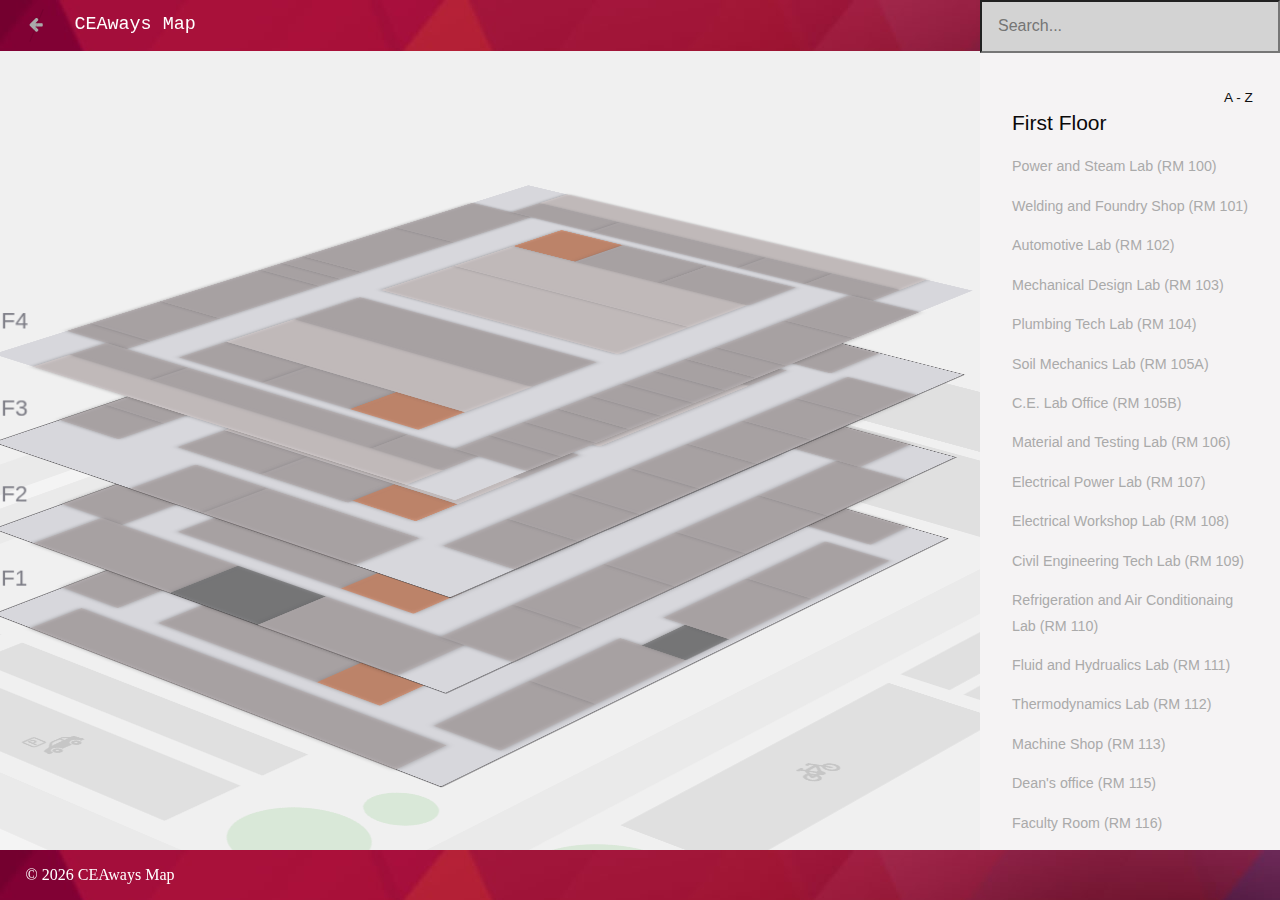
==== commit 890eded5: "Update index.html" ====
--- a/index.html
+++ b/index.html
@@ -1896,6 +1896,11 @@
 		<script src="js/main.js"></script>
 		
 		<footer>
-			<p class="foot">&copy; 2023 CEAways Map</p>
+			<p class="foot">&copy; <span id="currentYear"></span> CEAways Map</p>
 		</footer>
-	</body>+		<script>
+			// JavaScript code to update the current year dynamically
+			const currentYear = new Date().getFullYear();
+			document.getElementById("currentYear").textContent = currentYear;
+		</script>
+	</body>
